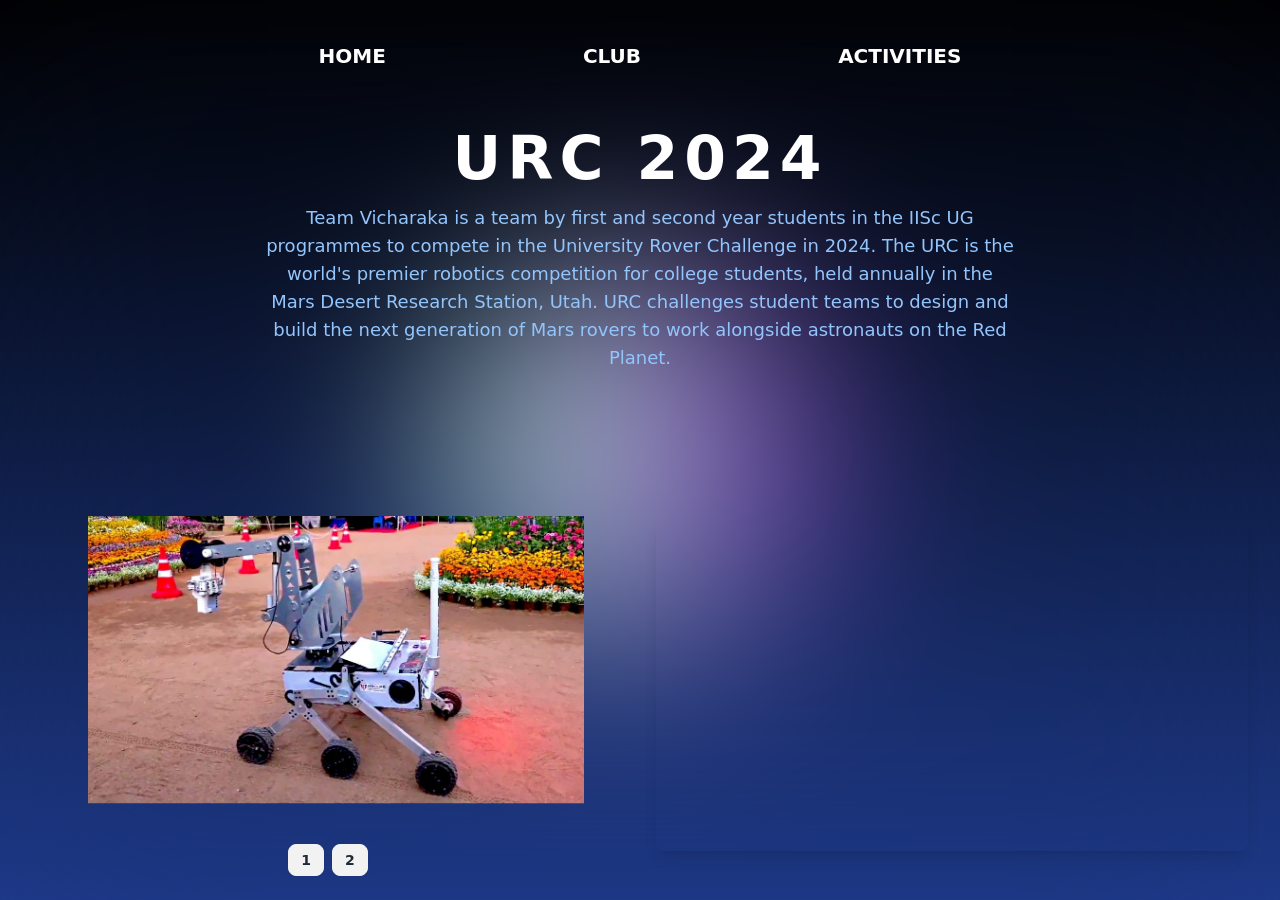
==== docs/URC_2025.html @ 0b4ee18f "added images and configured pages" ====
<!DOCTYPE html>
<html lang="en">

<head>
  <meta charset="UTF-8">
  <meta name="viewport" content="width=device-width, initial-scale=1.0">
  <link href="./output.css" rel="stylesheet">
  <title>Rover</title>
</head>

<body class="relative z-0 bg-cover bg-fixed bg-no-repeat  h-[100vh] w-[100vw] bg-gradient-to-b from-black to-blue-900 overflow-hidden">

  <div id="blob"
    class="absolute top-1/2 left-1/2 -translate-x-1/2 -translate-y-1/2 border bg-gradient-to-r from-green-200 to-purple-800 rounded-full"
    style="width: 30vw; height: 30vw; max-width: 500px; max-height: 500px;">
  </div>

  <!--Edit body text here-->
  <div id="main_body" class="absolute z-20 h-[100vh] w-full overflow-y-scroll backdrop-blur-[100px]  ">
    <div id="header"></div>
    
    <div class="w-full p-8 flex flex-col text-white text-center items-center justify-center z-0 mx-auto gap-8">
      <div class="w-full flex  justify-center">
        <div class="specialHover p-2 w-full max-w-3xl -translate-y-10 flex-col flex items-center">
          <div class="hover:bg-white hover:text-black rounded-md fontEffect text-6xl font-semibold tracking-widest text-white p-4 border-blue-300" data-value="URC 2024">
            URC 2024
          </div>
          <div class="mx-auto">
            <p class="text-lg text-blue-300" data-value="20XX_content">
              Team Vicharaka is a team by first and second year students in the IISc UG programmes to compete in the University Rover Challenge in 2024. The URC is the world's premier robotics competition for college students, held annually in the Mars Desert Research Station, Utah. URC challenges student teams to design and build the next generation of Mars rovers to work alongside astronauts on the Red Planet.
            </p>
          </div>
        </div>
      </div>
    </div>

    <div class="flex flex-col lg:flex-row justify-around items-center  m-8 gap-8">
      <!-- Image Carousel -->
      <div class="w-full">
        <div class="flex flex-col items-center">
          <div class="carousel w-full lg:w-[40vw] m-4 overflow-hidden ">
            <div class="carousel-item aspect-video w-full lg:w-[40vw] p-4" id="item1">
              <img
                src="./images/URC_2025/img_2.jpg"
                alt="URC 2024 Event Photo 2"
                class="w-full lg:w-[40vw] h-full object-contain "
              />
            </div>
            <div class="carousel-item aspect-video w-full lg:w-[40vw] p-4" id="item2">
              <img
                src="./images/URC_2025/img_1.jpg"
                alt="URC 2024 Event Photo 2"
                class="w-full lg:w-[40vw] h-full object-contain "
              />
            </div>
          </div>
          <div class="flex flex-wrap justify-center gap-2 py-2">
            <a href="#item1" class="btn btn-xs sm:btn-sm">1</a>
            <a href="#item2" class="btn btn-xs sm:btn-sm">2</a>
          </div>
        </div>
      </div>
    
      <!-- Embedded Video -->
      <div class="w-full">
        <div class="aspect-video w-full rounded-lg overflow-hidden shadow-lg">
          <iframe
            class="w-full h-full"
            src="https://www.youtube.com/embed/d-Apt0CjcCA"
            frameborder="0"
            allowfullscreen
          ></iframe>
        </div>
      </div>
      
    </div>
    
    
    
    
    
    <div class="p-8 mt-0 mx-8 flex flex-col ">
      <div class="p-8 mt-0 mx-8 flex flex-col items-center">
      <h2 class="text-4xl md:text-3xl lg:text-6xl font-mono font-semibold p-4 my-8 rounded-md tracking-widest hover:bg-white hover:text-black text-white" data-value="TEAM STRUCTURE">TEAM STRUCTURE</h2>
          <div class="p-8 my-8 mx-8 flex flex-col items-center lg:items-start text-center">
            <h3 class="text-4xl  lg:text-5xl text-white font-mono font-semibold p-4 my-4 rounded-md tracking-widest" data-value="DEPT_1">Advisors</h3>

            <section class="flex flex-col m-auto items-center">
              <div class="p-4 my-8 grid z-0 grid-cols-1 sm:grid-cols-2 md:grid-cols-3 lg:grid-cols-5 gap-8 justify-items-center ">
                <div class="card bg-base-200 text-white font-medium w-72 shadow-xl hover:scale-110 ease-in-out duration-500">
                  <figure class="h-72 w-full object-cover">
                    <img class="w-full h-full object-cover" src="./images/members/pushpak.jpg" alt="Prof.pushpak jagtap"/>
                  </figure>
                  <div class="card-body">
                    <h2 class="card-title">Prof. Pushpak Jagtap</h2>
                  </div>
                </div>
                <div class="card bg-base-200 text-white font-medium w-72 shadow-xl hover:scale-110 ease-in-out duration-500">
                  <figure class="h-72 w-72">
                    <img class="w-full h-full object-cover" src="./images/members/pandu.jpeg" alt="Prof. Chandrasekaran Pandurangan" />
                  </figure>
                  <div class="card-body">
                    <h2 class="card-title">Prof. Chandrasekaran Pandurangan</h2>
                  </div>
                </div>
                <div
                  class="card bg-base-200 text-white font-medium w-72 shadow-xl hover:scale-110 ease-in-out duration-500 rounded-">
                  <figure class="h-72 w-72  ">
                    <img class="w-full h-full object-cover" src="./images/members/koushik.jpg" alt="Prof. Koushik Viswanathan" />
                  </figure>
                  <div class="card-body">
                    <h2 class="card-title">Prof. Koushik Viswanathan</h2>
                  </div>
                </div>
                <div class="card bg-base-200 text-white font-medium w-72 shadow-xl hover:scale-110 ease-in-out duration-500">
                  <figure class="h-72 w-72">
                    <img class="w-full h-full object-cover" src="./images/members/rajesh.jpg" alt="Prof. Rajesh Sundareshan" />
                  </figure>
                  <div class="card-body">
                    <h2 class="card-title">Prof. Rajesh Sundareshan</h2>
                  </div>
                </div>
                <div class="card bg-base-200 text-white font-medium w-72 shadow-xl hover:scale-110 ease-in-out duration-500">
                  <figure class="h-72 w-72">
                    <img class="w-full h-full object-cover" src="./images/members/bharadwaj.png" alt="Prof. Bharadwaj Amrutur" />
                  </figure>
                  <div class="card-body">
                    <h2 class="card-title">Prof. Bharadwaj Amrutur</h2>
                  </div>
                </div>
              </div>
            </section>

          </div> 


          <div class="p-8 my-8 mx-8 flex flex-col items-center lg:items-start text-center">
            <h3 class="text-4xl  lg:text-5xl text-white font-mono font-semibold p-4 my-4 rounded-md tracking-widest" data-value="DEPT_1">Project Management</h3>

            <section class="flex flex-col m-auto items-center">
              <div class="p-4 my-8 grid z-0 grid-cols-1 sm:grid-cols-2 md:grid-cols-3 lg:grid-cols-5 gap-8 justify-items-center ">
                <div class="card bg-base-200 text-white font-medium w-72 shadow-xl hover:scale-110 ease-in-out duration-500">
                  <figure class="h-72 w-72">
                    <img class="w-full h-full object-cover" src="./images/members/sidak.jpg" alt="current coordinator" />
                  </figure>
                  <div class="card-body">
                    <h2 class="card-title">Sidak Singh Grewal</h2>
                    <p> Batch:2022-2026</p>
                  </div>
                </div>
                <div class="card bg-base-200 text-white font-medium w-72 shadow-xl hover:scale-110 ease-in-out duration-500">
                  <figure class="h-72 w-72">
                    <img class="w-full h-full object-cover" src="./images/members/sahil.jpg" alt="current coordinator" />
                  </figure>
                  <div class="card-body">
                    <h2 class="card-title">Sahil Chaudhary</h2>
                    <p> Batch:2022-2026</p>

                  </div>
                </div>
                <div
                  class="card bg-base-200 text-white font-medium w-72 shadow-xl hover:scale-110 ease-in-out duration-500 rounded-">
                  <figure class="h-72 w-72  ">
                    <img class="w-full h-full object-cover" src="./images/members/aditya.jpg" alt="current coordinator" />
                  </figure>
                  <div class="card-body">
                    <h2 class="card-title">Aditya Gupta</h2>
                    <p> Batch:2022-2026</p>
                  </div>
                </div>
              </div>
            </section>

          </div> 

          <div class="p-8 my-8 mx-8 flex flex-col items-center lg:items-start text-center">
            <h3 class="text-4xl  lg:text-5xl text-white font-mono font-semibold p-4 my-4 rounded-md tracking-widest" data-value="DEPT_1">Mechanical</h3>

            <section class="flex flex-col m-auto items-center">
              <div class="p-4 my-8 grid z-0 grid-cols-1 sm:grid-cols-2 md:grid-cols-3 lg:grid-cols-5 gap-8 justify-items-center ">
                <div class="card bg-base-200 text-white font-medium w-72 shadow-xl hover:scale-110 ease-in-out duration-500">
                  <figure class="h-72 w-72">
                    <img class="w-full h-full object-cover" src="./images/members/pranav.JPG" alt="current coordinator" />
                  </figure>
                  <div class="card-body">
                    <h2 class="card-title">Pranav Kalsi</h2>
                    <p> Batch:2022-2026</p>
                  </div>
                </div>
                <div class="card bg-base-200 text-white font-medium w-72 shadow-xl hover:scale-110 ease-in-out duration-500">
                  <figure class="h-72 w-72">
                    <img class="w-full h-full object-cover" src="./images/members/sathvik.jpg" alt="current coordinator" />
                  </figure>
                  <div class="card-body">
                    <h2 class="card-title">
                      Manthri Sathvik</h2>
                    <p> Batch:2022-2026</p>

                  </div>
                </div>
                <div
                  class="card bg-base-200 text-white font-medium w-72 shadow-xl hover:scale-110 ease-in-out duration-500 rounded-">
                  <figure class="h-72 w-72  ">
                    <img class="w-full h-full object-cover" src="./images/members/sanyat.jpg" alt="current coordinator" />
                  </figure>
                  <div class="card-body">
                    <h2 class="card-title">
                      Sanyat Fale</h2>
                    <p> Batch:2022-2026</p>
                  </div>
                </div>
              </div>
            </section>

          </div> 

          <div class="p-8 my-8 mx-8 flex flex-col items-center lg:items-start text-center">
            <h3 class="text-4xl  lg:text-5xl text-white font-mono font-semibold p-4 my-4 rounded-md tracking-widest" data-value="DEPT_1">Life-Detection</h3>

            <section class="flex flex-col m-auto items-center">
              <div class="p-4 my-8 grid z-0 grid-cols-1 sm:grid-cols-2 md:grid-cols-3 lg:grid-cols-5 gap-8 justify-items-center ">
                <div class="card bg-base-200 text-white font-medium w-72 shadow-xl hover:scale-110 ease-in-out duration-500">
                  <figure class="h-72 w-72">
                    <img class="w-full h-full object-cover" src="./images/members/dhruv.jpg" alt="current coordinator" />
                  </figure>
                  <div class="card-body">
                    <h2 class="card-title">Dhruv Gupta</h2>
                    <p> Batch:2021-2025</p>
                  </div>
                </div>
                <div class="card bg-base-200 text-white font-medium w-72 shadow-xl hover:scale-110 ease-in-out duration-500">
                  <figure class="h-72 w-72">
                    <img class="w-full h-full object-cover" src="./images/members/mohar.jpg" alt="current coordinator" />
                  </figure>
                  <div class="card-body">
                    <h2 class="card-title">
                      Mohar Kanti Biswas</h2>
                    <p> Batch:2022-2026</p>

                  </div>
                </div>
                <div
                  class="card bg-base-200 text-white font-medium w-72 shadow-xl hover:scale-110 ease-in-out duration-500 rounded-">
                  <figure class="h-72 w-72  ">
                    <img class="w-full h-full object-cover" src="./images/members/kalyan.jpg" alt="current coordinator" />
                  </figure>
                  <div class="card-body">
                    <h2 class="card-title">     
                    Kalyanbrata Chandra</h2>
                    <p> Batch:2022-2026</p>
                  </div>
                </div>
              </div>
            </section>

          </div>

          <div class="p-8 my-8 mx-8 flex flex-col items-center lg:items-start text-center">
            <h3 class="text-4xl  lg:text-5xl text-white font-mono font-semibold p-4 my-4 rounded-md tracking-widest" data-value="DEPT_1">Electronics</h3>
            <section class="flex flex-col m-auto items-center">
              <div class="p-4 my-8 grid z-0 grid-cols-1 sm:grid-cols-2 md:grid-cols-3 lg:grid-cols-5 gap-8 justify-items-center ">
                <div class="card bg-base-200 text-white font-medium w-72 shadow-xl hover:scale-110 ease-in-out duration-500">
                  <figure class="h-72 w-72">
                    <img class="w-full h-full object-cover" src="./images/members/nithin.jpg" alt="current coordinator" />
                  </figure>
                  <div class="card-body">
                    <h2 class="card-title">Nitin Vetcha
                    </h2>
                    <p> Batch:2022-2026</p>
                  </div>
                </div>
                <div class="card bg-base-200 text-white font-medium w-72 shadow-xl hover:scale-110 ease-in-out duration-500">
                  <figure class="h-72 w-72">
                    <img class="w-full h-full object-cover" src="./images/members/sayak.png" alt="current coordinator" />
                  </figure>
                  <div class="card-body">
                    <h2 class="card-title">  
                      Sayak Maji
                    </h2>
                    <p> Batch:2022-2026</p>

                  </div>
                </div>
                <div
                  class="card bg-base-200 text-white font-medium w-72 shadow-xl hover:scale-110 ease-in-out duration-500 rounded-">
                  <figure class="h-72 w-72  ">
                    <img class="w-full h-full object-cover" src="./images/members/kalyan.jpg" alt="current coordinator" />
                  </figure>
                  <div class="card-body">
                    <h2 class="card-title">     
                    Kalyanbrata Chandra</h2>
                    <p> Batch:2022-2026</p>
                  </div>
                </div>
              </div>
            </section>
          </div> 

          <div class="p-8 my-8 mx-8 flex flex-col items-center lg:items-start text-center">
            <h3 class="text-4xl  lg:text-5xl text-white font-mono font-semibold p-4 my-4 rounded-md tracking-widest" data-value="DEPT_1">Software Development
            </h3>
            <section class="flex flex-col m-auto items-center">
              <div class="p-4 my-8 grid z-0 grid-cols-1 sm:grid-cols-2 md:grid-cols-3 lg:grid-cols-5 gap-8 justify-items-center ">
                <div class="card bg-base-200 text-white font-medium w-72 shadow-xl hover:scale-110 ease-in-out duration-500">
                  <figure class="h-72 w-72">
                    <img class="w-full h-full object-cover" src="./images/members/sirjan.jpg" alt="current coordinator" />
                  </figure>
                  <div class="card-body">
                    <h2 class="card-title">Sirjan Hansda
                    </h2>
                    <p> Batch:2022-2026</p>
                  </div>
                </div>
                <div class="card bg-base-200 text-white font-medium w-72 shadow-xl hover:scale-110 ease-in-out duration-500">
                  <figure class="h-72 w-72">
                    <img class="w-full h-full object-cover" src="./images/members/sathvik.jpg" alt="current coordinator" />
                  </figure>
                  <div class="card-body">
                    <h2 class="card-title">  
                      Manthri Sathvik
                    </h2>
                    <p> Batch:2022-2026</p>

                  </div>
                </div>
                <div class="card bg-base-200 text-white font-medium w-72 shadow-xl hover:scale-110 ease-in-out duration-500">
                  <figure class="h-72 w-72">
                    <img class="w-full h-full object-cover" src="./images/members/pratyush.jpg" alt="current coordinator" />
                  </figure>
                  <div class="card-body">
                    <h2 class="card-title">     
                      Pratyush Kant
                    </h2>
                    <p> Batch:2022-2026</p>

                  </div>
                </div>

              </div>
            </section>
          </div> 

          <div class="p-8 my-8 mx-8 flex flex-col items-center lg:items-start text-center">
            <h3 class="text-4xl  lg:text-5xl text-white font-mono font-semibold p-4 my-4 rounded-md tracking-widest" data-value="DEPT_1">Autonomous Navigation System
            </h3>
            <section class="flex flex-col m-auto items-center">
              <div class="p-4 my-8 grid z-0 grid-cols-1 sm:grid-cols-2 md:grid-cols-3 lg:grid-cols-5 gap-8 justify-items-center ">
                <div class="card bg-base-200 text-white font-medium w-72 shadow-xl hover:scale-110 ease-in-out duration-500">
                  <figure class="h-72 w-72">
                    <img class="w-full h-full object-cover" src="./images/members/sahil.jpg" alt="current coordinator" />
                  </figure>
                  <div class="card-body">
                    <h2 class="card-title">Sahil Chaudhary
                    </h2>
                    <p> Batch:2022-2026</p>
                  </div>
                </div>
                <div class="card bg-base-200 text-white font-medium w-72 shadow-xl hover:scale-110 ease-in-out duration-500">
                  <figure class="h-72 w-72">
                    <img class="w-full h-full object-cover" src="./images/members/armaan.jpg" alt="current coordinator" />
                  </figure>
                  <div class="card-body">
                    <h2 class="card-title">  
                    Armaan Khetarpaul
                    </h2>
                    <p> Batch:2022-2026</p>

                  </div>
                </div>
                <div class="card bg-base-200 text-white font-medium w-72 shadow-xl hover:scale-110 ease-in-out duration-500">
                  <figure class="h-72 w-72">
                    <img class="w-full h-full object-cover" src="./images/members/aditya.jpg" alt="current coordinator" />
                  </figure>
                  <div class="card-body">
                    <h2 class="card-title">     
                      Aditya Gupta
                    </h2>
                    <p> Batch:2022-2026</p>

                  </div>
                </div>
                <div class="card bg-base-200 text-white font-medium w-72 shadow-xl hover:scale-110 ease-in-out duration-500">
                  <figure class="h-72 w-72">
                    <img class="w-full h-full object-cover" src="./images/members/shishir.jpg" alt="current coordinator" />
                  </figure>
                  <div class="card-body">
                    <h2 class="card-title">     
                      RK Shishir
                    </h2>
                    <p> Batch:2022-2026</p>

                  </div>
                </div>
                <div class="card bg-base-200 text-white font-medium w-72 shadow-xl hover:scale-110 ease-in-out duration-500">
                  <figure class="h-72 w-72">
                    <img class="w-full h-full object-cover" src="./images/members/suhas.JPG" alt="current coordinator" />
                  </figure>
                  <div class="card-body">
                    <h2 class="card-title">     
                    Suhas Vundavili
                    </h2>
                    <p> Batch:2022-2026</p>

                  </div>
                </div>
              </div>
            </section>
          </div> 

          <div class="p-8 my-8 mx-8 flex flex-col items-center lg:items-start text-center">
            <h3 class="text-4xl  lg:text-5xl text-white font-mono font-semibold p-4 my-4 rounded-md tracking-widest" data-value="DEPT_1">Robotic Arm
            </h3>
            <section class="flex flex-col m-auto items-center">
              <div class="p-4 my-8 grid z-0 grid-cols-1 sm:grid-cols-2 md:grid-cols-3 lg:grid-cols-5 gap-8 justify-items-center ">
                <div class="card bg-base-200 text-white font-medium w-72 shadow-xl hover:scale-110 ease-in-out duration-500">
                  <figure class="h-72 w-72">
                    <img class="w-full h-full object-cover" src="./images/members/indrayudh.jpg" alt="current coordinator" />
                  </figure>
                  <div class="card-body">
                    <h2 class="card-title">Indrayudh Das
                    </h2>
                    <p> Batch:2022-2026</p>
                  </div>
                </div>
                <div class="card bg-base-200 text-white font-medium w-72 shadow-xl hover:scale-110 ease-in-out duration-500">
                  <figure class="h-72 w-72">
                    <img class="w-full h-full object-cover" src="./images/members/pritesh_jogdhankar.jpg" alt="current coordinator" />
                  </figure>
                  <div class="card-body">
                    <h2 class="card-title">  
                      Pritesh Jogdhankar
                    </h2>
                    <p> Batch:2022-2026</p>

                  </div>
                </div>
                <div class="card bg-base-200 text-white font-medium w-72 shadow-xl hover:scale-110 ease-in-out duration-500">
                  <figure class="h-72 w-72">
                    <img class="w-full h-full object-cover" src="./images/members/kalpesh_bhatnagar.jpg" alt="current coordinator" />
                  </figure>
                  <div class="card-body">
                    <h2 class="card-title">     
                      Kalpesh Bhatnagar
                    </h2>
                    <p> Batch:2022-2026</p>

                  </div>
                </div>
                <div class="card bg-base-200 text-white font-medium w-72 shadow-xl hover:scale-110 ease-in-out duration-500">
                  <figure class="h-72 w-72">
                    <img class="w-full h-full object-cover" src="./images/members/pratham.jpg" alt="current coordinator" />
                  </figure>
                  <div class="card-body">
                    <h2 class="card-title">     
                    Pratham Gupta
                    </h2>
                    <p> Batch:2022-2026</p>

                  </div>
                </div>
              </div>
            </section>
          </div> 

          <div class="p-8 my-8 mx-8 flex flex-col items-center lg:items-start text-center">
            <h3 class="text-4xl  lg:text-5xl text-white font-mono font-semibold p-4 my-4 rounded-md tracking-widest" data-value="DEPT_1">Communication
            </h3>
            <section class="flex flex-col m-auto items-center">
              <div class="p-4 my-8 grid z-0 grid-cols-1 sm:grid-cols-2 md:grid-cols-3 lg:grid-cols-5 gap-8 justify-items-center ">
                <div class="card bg-base-200 text-white font-medium w-72 shadow-xl hover:scale-110 ease-in-out duration-500">
                  <figure class="h-72 w-72">
                    <img class="w-full h-full object-cover" src="./images/members/sidak.jpg" alt="current coordinator" />
                  </figure>
                  <div class="card-body">
                    <h2 class="card-title">
                      Sidak Singh Grewal
                    </h2>
                    <p> Batch:2022-2026</p>
                  </div>
                </div>
                <div class="card bg-base-200 text-white font-medium w-72 shadow-xl hover:scale-110 ease-in-out duration-500">
                  <figure class="h-72 w-72">
                    <img class="w-full h-full object-cover" src="./images/members/sayak.png" alt="current coordinator" />
                  </figure>
                  <div class="card-body">
                    <h2 class="card-title">  
                      Sayak Maji
                    </h2>
                    <p> Batch:2022-2026</p>

                  </div>
                </div>
                <div class="card bg-base-200 text-white font-medium w-72 shadow-xl hover:scale-110 ease-in-out duration-500">
                  <figure class="h-72 w-72">
                    <img class="w-full h-full object-cover" src="./images/members/mehul.jpg" alt="current coordinator" />
                  </figure>
                  <div class="card-body">
                    <h2 class="card-title">     
                      Mehul Darak
                    </h2>
                    <p> Batch:2022-2026</p>

                  </div>
                </div>
                <div class="card bg-base-200 text-white font-medium w-72 shadow-xl hover:scale-110 ease-in-out duration-500">
                  <figure class="h-72 w-72">
                    <img class="w-full h-full object-cover" src="./images/members/pratham.jpg" alt="current coordinator" />
                  </figure>
                  <div class="card-body">
                    <h2 class="card-title">     
                    Pratham Gupta
                    </h2>
                    <p> Batch:2022-2026</p>

                  </div>
                </div>
              </div>
            </section>
          </div> 

          <div class="p-8 my-8 mx-8 flex flex-col items-center lg:items-start text-center">
            <h3 class="text-4xl  lg:text-5xl text-white font-mono font-semibold p-4 my-4 rounded-md tracking-widest" data-value="DEPT_1">Website Management
            </h3>
            <section class="flex flex-col m-auto items-center">
              <div class="p-4 my-8 grid z-0 grid-cols-1 sm:grid-cols-2 md:grid-cols-3 lg:grid-cols-5 gap-8 justify-items-center ">
                <div class="card bg-base-200 text-white font-medium w-72 shadow-xl hover:scale-110 ease-in-out duration-500">
                  <figure class="h-72 w-72">
                    <img class="w-full h-full object-cover" src="./images/members/sahil.jpg" alt="current coordinator" />
                  </figure>
                  <div class="card-body">
                    <h2 class="card-title">
                      Sahil Chaudhary
                    </h2>
                    <p> Batch:2022-2026</p>
                  </div>
                </div>
                <div class="card bg-base-200 text-white font-medium w-72 shadow-xl hover:scale-110 ease-in-out duration-500">
                  <figure class="h-72 w-72">
                    <img class="w-full h-full object-cover" src="./images/members/pritesh_jogdhankar.jpg" alt="current coordinator" />
                  </figure>
                  <div class="card-body">
                    <h2 class="card-title">  
                      Pritesh Jogdhankar
                    </h2>
                    <p> Batch:2022-2026</p>

                  </div>
                </div>
                <div class="card bg-base-200 text-white font-medium w-72 shadow-xl hover:scale-110 ease-in-out duration-500">
                  <figure class="h-72 w-72">
                    <img class="w-full h-full object-cover" src="./images/members/sharath.JPG" alt="current coordinator" />
                  </figure>
                  <div class="card-body">
                    <h2 class="card-title">     
                      S Sarath
                    </h2>
                    <p> Batch:2022-2026</p>

                  </div>
                </div>
                <div class="card bg-base-200 text-white font-medium w-72 shadow-xl hover:scale-110 ease-in-out duration-500">
                  <figure class="h-72 w-72">
                    <img class="w-full h-full object-cover" src="./images/members/bhuvan.png" alt="current coordinator" />
                  </figure>
                  <div class="card-body">
                    <h2 class="card-title">     
                      Bhuvan Naik
                    </h2>
                    <p> Batch:2022-2026</p>

                  </div>
                </div>
              </div>
            </section>
          </div>

          <div class="p-8 my-8 mx-8 flex flex-col items-center lg:items-start text-center">
            <h3 class="text-4xl  lg:text-5xl text-white font-mono font-semibold p-4 my-4 rounded-md tracking-widest" data-value="DEPT_1">Socials and Public Relations
            </h3>
            <section class="flex flex-col m-auto items-center">
              <div class="p-4 my-8 grid z-0 grid-cols-1 sm:grid-cols-2 md:grid-cols-3 lg:grid-cols-5 gap-8 justify-items-center ">
                <div class="card bg-base-200 text-white font-medium w-72 shadow-xl hover:scale-110 ease-in-out duration-500">
                  <figure class="h-72 w-72">
                    <img class="w-full h-full object-cover" src="./images/members/mehul.jpg" alt="current coordinator" />
                  </figure>
                  <div class="card-body">
                    <h2 class="card-title">
                      Mehul Darak
                    </h2>
                    <p> Batch:2022-2026</p>
                  </div>
                </div>
                <div class="card bg-base-200 text-white font-medium w-72 shadow-xl hover:scale-110 ease-in-out duration-500">
                  <figure class="h-72 w-72">
                    <img class="w-full h-full object-cover" src="./images/members/rdx.png" alt="current coordinator" />
                  </figure>
                  <div class="card-body">
                    <h2 class="card-title">  
                      Rhitabrata Das
                    </h2>
                    <p> Batch:2022-2026</p>

                  </div>
                </div>
                <div class="card bg-base-200 text-white font-medium w-72 shadow-xl hover:scale-110 ease-in-out duration-500">
                  <figure class="h-72 w-72">
                    <img class="w-full h-full object-cover" src="./images/members/sohan.jpg" alt="current coordinator" />
                  </figure>
                  <div class="card-body">
                    <h2 class="card-title">     
                    Sohan Pattanayak
                    </h2>
                    <p> Batch:2022-2026</p>

                  </div>
                </div>
              </div>
            </section>
          </div>
      </div>
    </div>
    <div id="footer"></div>

    </div>
  <script type="module" src="./index.js"></script>
</body>

</html>
---- docs/output.css ----
/*
! tailwindcss v3.4.4 | MIT License | https://tailwindcss.com
*/

/*
1. Prevent padding and border from affecting element width. (https://github.com/mozdevs/cssremedy/issues/4)
2. Allow adding a border to an element by just adding a border-width. (https://github.com/tailwindcss/tailwindcss/pull/116)
*/

*,
::before,
::after {
  box-sizing: border-box;
  /* 1 */
  border-width: 0;
  /* 2 */
  border-style: solid;
  /* 2 */
  border-color: #e5e7eb;
  /* 2 */
}

::before,
::after {
  --tw-content: '';
}

/*
1. Use a consistent sensible line-height in all browsers.
2. Prevent adjustments of font size after orientation changes in iOS.
3. Use a more readable tab size.
4. Use the user's configured `sans` font-family by default.
5. Use the user's configured `sans` font-feature-settings by default.
6. Use the user's configured `sans` font-variation-settings by default.
7. Disable tap highlights on iOS
*/

html,
:host {
  line-height: 1.5;
  /* 1 */
  -webkit-text-size-adjust: 100%;
  /* 2 */
  -moz-tab-size: 4;
  /* 3 */
  -o-tab-size: 4;
     tab-size: 4;
  /* 3 */
  font-family: ui-sans-serif, system-ui, sans-serif, "Apple Color Emoji", "Segoe UI Emoji", "Segoe UI Symbol", "Noto Color Emoji";
  /* 4 */
  font-feature-settings: normal;
  /* 5 */
  font-variation-settings: normal;
  /* 6 */
  -webkit-tap-highlight-color: transparent;
  /* 7 */
}

/*
1. Remove the margin in all browsers.
2. Inherit line-height from `html` so users can set them as a class directly on the `html` element.
*/

body {
  margin: 0;
  /* 1 */
  line-height: inherit;
  /* 2 */
}

/*
1. Add the correct height in Firefox.
2. Correct the inheritance of border color in Firefox. (https://bugzilla.mozilla.org/show_bug.cgi?id=190655)
3. Ensure horizontal rules are visible by default.
*/

hr {
  height: 0;
  /* 1 */
  color: inherit;
  /* 2 */
  border-top-width: 1px;
  /* 3 */
}

/*
Add the correct text decoration in Chrome, Edge, and Safari.
*/

abbr:where([title]) {
  -webkit-text-decoration: underline dotted;
          text-decoration: underline dotted;
}

/*
Remove the default font size and weight for headings.
*/

h1,
h2,
h3,
h4,
h5,
h6 {
  font-size: inherit;
  font-weight: inherit;
}

/*
Reset links to optimize for opt-in styling instead of opt-out.
*/

a {
  color: inherit;
  text-decoration: inherit;
}

/*
Add the correct font weight in Edge and Safari.
*/

b,
strong {
  font-weight: bolder;
}

/*
1. Use the user's configured `mono` font-family by default.
2. Use the user's configured `mono` font-feature-settings by default.
3. Use the user's configured `mono` font-variation-settings by default.
4. Correct the odd `em` font sizing in all browsers.
*/

code,
kbd,
samp,
pre {
  font-family: ui-monospace, SFMono-Regular, Menlo, Monaco, Consolas, "Liberation Mono", "Courier New", monospace;
  /* 1 */
  font-feature-settings: normal;
  /* 2 */
  font-variation-settings: normal;
  /* 3 */
  font-size: 1em;
  /* 4 */
}

/*
Add the correct font size in all browsers.
*/

small {
  font-size: 80%;
}

/*
Prevent `sub` and `sup` elements from affecting the line height in all browsers.
*/

sub,
sup {
  font-size: 75%;
  line-height: 0;
  position: relative;
  vertical-align: baseline;
}

sub {
  bottom: -0.25em;
}

sup {
  top: -0.5em;
}

/*
1. Remove text indentation from table contents in Chrome and Safari. (https://bugs.chromium.org/p/chromium/issues/detail?id=999088, https://bugs.webkit.org/show_bug.cgi?id=201297)
2. Correct table border color inheritance in all Chrome and Safari. (https://bugs.chromium.org/p/chromium/issues/detail?id=935729, https://bugs.webkit.org/show_bug.cgi?id=195016)
3. Remove gaps between table borders by default.
*/

table {
  text-indent: 0;
  /* 1 */
  border-color: inherit;
  /* 2 */
  border-collapse: collapse;
  /* 3 */
}

/*
1. Change the font styles in all browsers.
2. Remove the margin in Firefox and Safari.
3. Remove default padding in all browsers.
*/

button,
input,
optgroup,
select,
textarea {
  font-family: inherit;
  /* 1 */
  font-feature-settings: inherit;
  /* 1 */
  font-variation-settings: inherit;
  /* 1 */
  font-size: 100%;
  /* 1 */
  font-weight: inherit;
  /* 1 */
  line-height: inherit;
  /* 1 */
  letter-spacing: inherit;
  /* 1 */
  color: inherit;
  /* 1 */
  margin: 0;
  /* 2 */
  padding: 0;
  /* 3 */
}

/*
Remove the inheritance of text transform in Edge and Firefox.
*/

button,
select {
  text-transform: none;
}

/*
1. Correct the inability to style clickable types in iOS and Safari.
2. Remove default button styles.
*/

button,
input:where([type='button']),
input:where([type='reset']),
input:where([type='submit']) {
  -webkit-appearance: button;
  /* 1 */
  background-color: transparent;
  /* 2 */
  background-image: none;
  /* 2 */
}

/*
Use the modern Firefox focus style for all focusable elements.
*/

:-moz-focusring {
  outline: auto;
}

/*
Remove the additional `:invalid` styles in Firefox. (https://github.com/mozilla/gecko-dev/blob/2f9eacd9d3d995c937b4251a5557d95d494c9be1/layout/style/res/forms.css#L728-L737)
*/

:-moz-ui-invalid {
  box-shadow: none;
}

/*
Add the correct vertical alignment in Chrome and Firefox.
*/

progress {
  vertical-align: baseline;
}

/*
Correct the cursor style of increment and decrement buttons in Safari.
*/

::-webkit-inner-spin-button,
::-webkit-outer-spin-button {
  height: auto;
}

/*
1. Correct the odd appearance in Chrome and Safari.
2. Correct the outline style in Safari.
*/

[type='search'] {
  -webkit-appearance: textfield;
  /* 1 */
  outline-offset: -2px;
  /* 2 */
}

/*
Remove the inner padding in Chrome and Safari on macOS.
*/

::-webkit-search-decoration {
  -webkit-appearance: none;
}

/*
1. Correct the inability to style clickable types in iOS and Safari.
2. Change font properties to `inherit` in Safari.
*/

::-webkit-file-upload-button {
  -webkit-appearance: button;
  /* 1 */
  font: inherit;
  /* 2 */
}

/*
Add the correct display in Chrome and Safari.
*/

summary {
  display: list-item;
}

/*
Removes the default spacing and border for appropriate elements.
*/

blockquote,
dl,
dd,
h1,
h2,
h3,
h4,
h5,
h6,
hr,
figure,
p,
pre {
  margin: 0;
}

fieldset {
  margin: 0;
  padding: 0;
}

legend {
  padding: 0;
}

ol,
ul,
menu {
  list-style: none;
  margin: 0;
  padding: 0;
}

/*
Reset default styling for dialogs.
*/

dialog {
  padding: 0;
}

/*
Prevent resizing textareas horizontally by default.
*/

textarea {
  resize: vertical;
}

/*
1. Reset the default placeholder opacity in Firefox. (https://github.com/tailwindlabs/tailwindcss/issues/3300)
2. Set the default placeholder color to the user's configured gray 400 color.
*/

input::-moz-placeholder, textarea::-moz-placeholder {
  opacity: 1;
  /* 1 */
  color: #9ca3af;
  /* 2 */
}

input::placeholder,
textarea::placeholder {
  opacity: 1;
  /* 1 */
  color: #9ca3af;
  /* 2 */
}

/*
Set the default cursor for buttons.
*/

button,
[role="button"] {
  cursor: pointer;
}

/*
Make sure disabled buttons don't get the pointer cursor.
*/

:disabled {
  cursor: default;
}

/*
1. Make replaced elements `display: block` by default. (https://github.com/mozdevs/cssremedy/issues/14)
2. Add `vertical-align: middle` to align replaced elements more sensibly by default. (https://github.com/jensimmons/cssremedy/issues/14#issuecomment-634934210)
   This can trigger a poorly considered lint error in some tools but is included by design.
*/

img,
svg,
video,
canvas,
audio,
iframe,
embed,
object {
  display: block;
  /* 1 */
  vertical-align: middle;
  /* 2 */
}

/*
Constrain images and videos to the parent width and preserve their intrinsic aspect ratio. (https://github.com/mozdevs/cssremedy/issues/14)
*/

img,
video {
  max-width: 100%;
  height: auto;
}

/* Make elements with the HTML hidden attribute stay hidden by default */

[hidden] {
  display: none;
}

:root,
[data-theme] {
  background-color: var(--fallback-b1,oklch(var(--b1)/1));
  color: var(--fallback-bc,oklch(var(--bc)/1));
}

@supports not (color: oklch(0% 0 0)) {
  :root {
    color-scheme: light;
    --fallback-p: #491eff;
    --fallback-pc: #d4dbff;
    --fallback-s: #ff41c7;
    --fallback-sc: #fff9fc;
    --fallback-a: #00cfbd;
    --fallback-ac: #00100d;
    --fallback-n: #2b3440;
    --fallback-nc: #d7dde4;
    --fallback-b1: #ffffff;
    --fallback-b2: #e5e6e6;
    --fallback-b3: #e5e6e6;
    --fallback-bc: #1f2937;
    --fallback-in: #00b3f0;
    --fallback-inc: #000000;
    --fallback-su: #00ca92;
    --fallback-suc: #000000;
    --fallback-wa: #ffc22d;
    --fallback-wac: #000000;
    --fallback-er: #ff6f70;
    --fallback-erc: #000000;
  }

  @media (prefers-color-scheme: dark) {
    :root {
      color-scheme: dark;
      --fallback-p: #7582ff;
      --fallback-pc: #050617;
      --fallback-s: #ff71cf;
      --fallback-sc: #190211;
      --fallback-a: #00c7b5;
      --fallback-ac: #000e0c;
      --fallback-n: #2a323c;
      --fallback-nc: #a6adbb;
      --fallback-b1: #1d232a;
      --fallback-b2: #191e24;
      --fallback-b3: #15191e;
      --fallback-bc: #a6adbb;
      --fallback-in: #00b3f0;
      --fallback-inc: #000000;
      --fallback-su: #00ca92;
      --fallback-suc: #000000;
      --fallback-wa: #ffc22d;
      --fallback-wac: #000000;
      --fallback-er: #ff6f70;
      --fallback-erc: #000000;
    }
  }
}

html {
  -webkit-tap-highlight-color: transparent;
}

* {
  scrollbar-color: color-mix(in oklch, currentColor 35%, transparent) transparent;
}

*:hover {
  scrollbar-color: color-mix(in oklch, currentColor 60%, transparent) transparent;
}

:root {
  color-scheme: light;
  --in: 72.06% 0.191 231.6;
  --su: 64.8% 0.150 160;
  --wa: 84.71% 0.199 83.87;
  --er: 71.76% 0.221 22.18;
  --pc: 89.824% 0.06192 275.75;
  --ac: 15.352% 0.0368 183.61;
  --inc: 0% 0 0;
  --suc: 0% 0 0;
  --wac: 0% 0 0;
  --erc: 0% 0 0;
  --rounded-box: 1rem;
  --rounded-btn: 0.5rem;
  --rounded-badge: 1.9rem;
  --animation-btn: 0.25s;
  --animation-input: .2s;
  --btn-focus-scale: 0.95;
  --border-btn: 1px;
  --tab-border: 1px;
  --tab-radius: 0.5rem;
  --p: 49.12% 0.3096 275.75;
  --s: 69.71% 0.329 342.55;
  --sc: 98.71% 0.0106 342.55;
  --a: 76.76% 0.184 183.61;
  --n: 32.1785% 0.02476 255.701624;
  --nc: 89.4994% 0.011585 252.096176;
  --b1: 100% 0 0;
  --b2: 96.1151% 0 0;
  --b3: 92.4169% 0.00108 197.137559;
  --bc: 27.8078% 0.029596 256.847952;
}

@media (prefers-color-scheme: dark) {
  :root {
    color-scheme: dark;
    --in: 72.06% 0.191 231.6;
    --su: 64.8% 0.150 160;
    --wa: 84.71% 0.199 83.87;
    --er: 71.76% 0.221 22.18;
    --pc: 13.138% 0.0392 275.75;
    --sc: 14.96% 0.052 342.55;
    --ac: 14.902% 0.0334 183.61;
    --inc: 0% 0 0;
    --suc: 0% 0 0;
    --wac: 0% 0 0;
    --erc: 0% 0 0;
    --rounded-box: 1rem;
    --rounded-btn: 0.5rem;
    --rounded-badge: 1.9rem;
    --animation-btn: 0.25s;
    --animation-input: .2s;
    --btn-focus-scale: 0.95;
    --border-btn: 1px;
    --tab-border: 1px;
    --tab-radius: 0.5rem;
    --p: 65.69% 0.196 275.75;
    --s: 74.8% 0.26 342.55;
    --a: 74.51% 0.167 183.61;
    --n: 31.3815% 0.021108 254.139175;
    --nc: 74.6477% 0.0216 264.435964;
    --b1: 25.3267% 0.015896 252.417568;
    --b2: 23.2607% 0.013807 253.100675;
    --b3: 21.1484% 0.01165 254.087939;
    --bc: 74.6477% 0.0216 264.435964;
  }
}

[data-theme=light] {
  color-scheme: light;
  --in: 72.06% 0.191 231.6;
  --su: 64.8% 0.150 160;
  --wa: 84.71% 0.199 83.87;
  --er: 71.76% 0.221 22.18;
  --pc: 89.824% 0.06192 275.75;
  --ac: 15.352% 0.0368 183.61;
  --inc: 0% 0 0;
  --suc: 0% 0 0;
  --wac: 0% 0 0;
  --erc: 0% 0 0;
  --rounded-box: 1rem;
  --rounded-btn: 0.5rem;
  --rounded-badge: 1.9rem;
  --animation-btn: 0.25s;
  --animation-input: .2s;
  --btn-focus-scale: 0.95;
  --border-btn: 1px;
  --tab-border: 1px;
  --tab-radius: 0.5rem;
  --p: 49.12% 0.3096 275.75;
  --s: 69.71% 0.329 342.55;
  --sc: 98.71% 0.0106 342.55;
  --a: 76.76% 0.184 183.61;
  --n: 32.1785% 0.02476 255.701624;
  --nc: 89.4994% 0.011585 252.096176;
  --b1: 100% 0 0;
  --b2: 96.1151% 0 0;
  --b3: 92.4169% 0.00108 197.137559;
  --bc: 27.8078% 0.029596 256.847952;
}

:root:has(input.theme-controller[value=light]:checked) {
  color-scheme: light;
  --in: 72.06% 0.191 231.6;
  --su: 64.8% 0.150 160;
  --wa: 84.71% 0.199 83.87;
  --er: 71.76% 0.221 22.18;
  --pc: 89.824% 0.06192 275.75;
  --ac: 15.352% 0.0368 183.61;
  --inc: 0% 0 0;
  --suc: 0% 0 0;
  --wac: 0% 0 0;
  --erc: 0% 0 0;
  --rounded-box: 1rem;
  --rounded-btn: 0.5rem;
  --rounded-badge: 1.9rem;
  --animation-btn: 0.25s;
  --animation-input: .2s;
  --btn-focus-scale: 0.95;
  --border-btn: 1px;
  --tab-border: 1px;
  --tab-radius: 0.5rem;
  --p: 49.12% 0.3096 275.75;
  --s: 69.71% 0.329 342.55;
  --sc: 98.71% 0.0106 342.55;
  --a: 76.76% 0.184 183.61;
  --n: 32.1785% 0.02476 255.701624;
  --nc: 89.4994% 0.011585 252.096176;
  --b1: 100% 0 0;
  --b2: 96.1151% 0 0;
  --b3: 92.4169% 0.00108 197.137559;
  --bc: 27.8078% 0.029596 256.847952;
}

[data-theme=dark] {
  color-scheme: dark;
  --in: 72.06% 0.191 231.6;
  --su: 64.8% 0.150 160;
  --wa: 84.71% 0.199 83.87;
  --er: 71.76% 0.221 22.18;
  --pc: 13.138% 0.0392 275.75;
  --sc: 14.96% 0.052 342.55;
  --ac: 14.902% 0.0334 183.61;
  --inc: 0% 0 0;
  --suc: 0% 0 0;
  --wac: 0% 0 0;
  --erc: 0% 0 0;
  --rounded-box: 1rem;
  --rounded-btn: 0.5rem;
  --rounded-badge: 1.9rem;
  --animation-btn: 0.25s;
  --animation-input: .2s;
  --btn-focus-scale: 0.95;
  --border-btn: 1px;
  --tab-border: 1px;
  --tab-radius: 0.5rem;
  --p: 65.69% 0.196 275.75;
  --s: 74.8% 0.26 342.55;
  --a: 74.51% 0.167 183.61;
  --n: 31.3815% 0.021108 254.139175;
  --nc: 74.6477% 0.0216 264.435964;
  --b1: 25.3267% 0.015896 252.417568;
  --b2: 23.2607% 0.013807 253.100675;
  --b3: 21.1484% 0.01165 254.087939;
  --bc: 74.6477% 0.0216 264.435964;
}

:root:has(input.theme-controller[value=dark]:checked) {
  color-scheme: dark;
  --in: 72.06% 0.191 231.6;
  --su: 64.8% 0.150 160;
  --wa: 84.71% 0.199 83.87;
  --er: 71.76% 0.221 22.18;
  --pc: 13.138% 0.0392 275.75;
  --sc: 14.96% 0.052 342.55;
  --ac: 14.902% 0.0334 183.61;
  --inc: 0% 0 0;
  --suc: 0% 0 0;
  --wac: 0% 0 0;
  --erc: 0% 0 0;
  --rounded-box: 1rem;
  --rounded-btn: 0.5rem;
  --rounded-badge: 1.9rem;
  --animation-btn: 0.25s;
  --animation-input: .2s;
  --btn-focus-scale: 0.95;
  --border-btn: 1px;
  --tab-border: 1px;
  --tab-radius: 0.5rem;
  --p: 65.69% 0.196 275.75;
  --s: 74.8% 0.26 342.55;
  --a: 74.51% 0.167 183.61;
  --n: 31.3815% 0.021108 254.139175;
  --nc: 74.6477% 0.0216 264.435964;
  --b1: 25.3267% 0.015896 252.417568;
  --b2: 23.2607% 0.013807 253.100675;
  --b3: 21.1484% 0.01165 254.087939;
  --bc: 74.6477% 0.0216 264.435964;
}

*, ::before, ::after {
  --tw-border-spacing-x: 0;
  --tw-border-spacing-y: 0;
  --tw-translate-x: 0;
  --tw-translate-y: 0;
  --tw-rotate: 0;
  --tw-skew-x: 0;
  --tw-skew-y: 0;
  --tw-scale-x: 1;
  --tw-scale-y: 1;
  --tw-pan-x:  ;
  --tw-pan-y:  ;
  --tw-pinch-zoom:  ;
  --tw-scroll-snap-strictness: proximity;
  --tw-gradient-from-position:  ;
  --tw-gradient-via-position:  ;
  --tw-gradient-to-position:  ;
  --tw-ordinal:  ;
  --tw-slashed-zero:  ;
  --tw-numeric-figure:  ;
  --tw-numeric-spacing:  ;
  --tw-numeric-fraction:  ;
  --tw-ring-inset:  ;
  --tw-ring-offset-width: 0px;
  --tw-ring-offset-color: #fff;
  --tw-ring-color: rgb(59 130 246 / 0.5);
  --tw-ring-offset-shadow: 0 0 #0000;
  --tw-ring-shadow: 0 0 #0000;
  --tw-shadow: 0 0 #0000;
  --tw-shadow-colored: 0 0 #0000;
  --tw-blur:  ;
  --tw-brightness:  ;
  --tw-contrast:  ;
  --tw-grayscale:  ;
  --tw-hue-rotate:  ;
  --tw-invert:  ;
  --tw-saturate:  ;
  --tw-sepia:  ;
  --tw-drop-shadow:  ;
  --tw-backdrop-blur:  ;
  --tw-backdrop-brightness:  ;
  --tw-backdrop-contrast:  ;
  --tw-backdrop-grayscale:  ;
  --tw-backdrop-hue-rotate:  ;
  --tw-backdrop-invert:  ;
  --tw-backdrop-opacity:  ;
  --tw-backdrop-saturate:  ;
  --tw-backdrop-sepia:  ;
  --tw-contain-size:  ;
  --tw-contain-layout:  ;
  --tw-contain-paint:  ;
  --tw-contain-style:  ;
}

::backdrop {
  --tw-border-spacing-x: 0;
  --tw-border-spacing-y: 0;
  --tw-translate-x: 0;
  --tw-translate-y: 0;
  --tw-rotate: 0;
  --tw-skew-x: 0;
  --tw-skew-y: 0;
  --tw-scale-x: 1;
  --tw-scale-y: 1;
  --tw-pan-x:  ;
  --tw-pan-y:  ;
  --tw-pinch-zoom:  ;
  --tw-scroll-snap-strictness: proximity;
  --tw-gradient-from-position:  ;
  --tw-gradient-via-position:  ;
  --tw-gradient-to-position:  ;
  --tw-ordinal:  ;
  --tw-slashed-zero:  ;
  --tw-numeric-figure:  ;
  --tw-numeric-spacing:  ;
  --tw-numeric-fraction:  ;
  --tw-ring-inset:  ;
  --tw-ring-offset-width: 0px;
  --tw-ring-offset-color: #fff;
  --tw-ring-color: rgb(59 130 246 / 0.5);
  --tw-ring-offset-shadow: 0 0 #0000;
  --tw-ring-shadow: 0 0 #0000;
  --tw-shadow: 0 0 #0000;
  --tw-shadow-colored: 0 0 #0000;
  --tw-blur:  ;
  --tw-brightness:  ;
  --tw-contrast:  ;
  --tw-grayscale:  ;
  --tw-hue-rotate:  ;
  --tw-invert:  ;
  --tw-saturate:  ;
  --tw-sepia:  ;
  --tw-drop-shadow:  ;
  --tw-backdrop-blur:  ;
  --tw-backdrop-brightness:  ;
  --tw-backdrop-contrast:  ;
  --tw-backdrop-grayscale:  ;
  --tw-backdrop-hue-rotate:  ;
  --tw-backdrop-invert:  ;
  --tw-backdrop-opacity:  ;
  --tw-backdrop-saturate:  ;
  --tw-backdrop-sepia:  ;
  --tw-contain-size:  ;
  --tw-contain-layout:  ;
  --tw-contain-paint:  ;
  --tw-contain-style:  ;
}

.container {
  width: 100%;
}

@media (min-width: 640px) {
  .container {
    max-width: 640px;
  }
}

@media (min-width: 768px) {
  .container {
    max-width: 768px;
  }
}

@media (min-width: 1024px) {
  .container {
    max-width: 1024px;
  }
}

@media (min-width: 1280px) {
  .container {
    max-width: 1280px;
  }
}

@media (min-width: 1536px) {
  .container {
    max-width: 1536px;
  }
}

.alert {
  display: grid;
  width: 100%;
  grid-auto-flow: row;
  align-content: flex-start;
  align-items: center;
  justify-items: center;
  gap: 1rem;
  text-align: center;
  border-radius: var(--rounded-box, 1rem);
  border-width: 1px;
  --tw-border-opacity: 1;
  border-color: var(--fallback-b2,oklch(var(--b2)/var(--tw-border-opacity)));
  padding: 1rem;
  --tw-text-opacity: 1;
  color: var(--fallback-bc,oklch(var(--bc)/var(--tw-text-opacity)));
  --alert-bg: var(--fallback-b2,oklch(var(--b2)/1));
  --alert-bg-mix: var(--fallback-b1,oklch(var(--b1)/1));
  background-color: var(--alert-bg);
}

@media (min-width: 640px) {
  .alert {
    grid-auto-flow: column;
    grid-template-columns: auto minmax(auto,1fr);
    justify-items: start;
    text-align: start;
  }
}

.artboard {
  width: 100%;
}

.avatar {
  position: relative;
  display: inline-flex;
}

.avatar > div {
  display: block;
  aspect-ratio: 1 / 1;
  overflow: hidden;
}

.avatar img {
  height: 100%;
  width: 100%;
  -o-object-fit: cover;
     object-fit: cover;
}

.avatar.placeholder > div {
  display: flex;
  align-items: center;
  justify-content: center;
}

.avatar.\!placeholder > div {
  display: flex !important;
  align-items: center !important;
  justify-content: center !important;
}

.badge {
  display: inline-flex;
  align-items: center;
  justify-content: center;
  transition-property: color, background-color, border-color, text-decoration-color, fill, stroke, opacity, box-shadow, transform, filter, -webkit-backdrop-filter;
  transition-property: color, background-color, border-color, text-decoration-color, fill, stroke, opacity, box-shadow, transform, filter, backdrop-filter;
  transition-property: color, background-color, border-color, text-decoration-color, fill, stroke, opacity, box-shadow, transform, filter, backdrop-filter, -webkit-backdrop-filter;
  transition-timing-function: cubic-bezier(0.4, 0, 0.2, 1);
  transition-timing-function: cubic-bezier(0, 0, 0.2, 1);
  transition-duration: 200ms;
  height: 1.25rem;
  font-size: 0.875rem;
  line-height: 1.25rem;
  width: -moz-fit-content;
  width: fit-content;
  padding-left: 0.563rem;
  padding-right: 0.563rem;
  border-radius: var(--rounded-badge, 1.9rem);
  border-width: 1px;
  --tw-border-opacity: 1;
  border-color: var(--fallback-b2,oklch(var(--b2)/var(--tw-border-opacity)));
  --tw-bg-opacity: 1;
  background-color: var(--fallback-b1,oklch(var(--b1)/var(--tw-bg-opacity)));
  --tw-text-opacity: 1;
  color: var(--fallback-bc,oklch(var(--bc)/var(--tw-text-opacity)));
}

.btm-nav {
  position: fixed;
  bottom: 0px;
  left: 0px;
  right: 0px;
  display: flex;
  width: 100%;
  flex-direction: row;
  align-items: center;
  justify-content: space-around;
  padding-bottom: env(safe-area-inset-bottom);
  height: 4rem;
  --tw-bg-opacity: 1;
  background-color: var(--fallback-b1,oklch(var(--b1)/var(--tw-bg-opacity)));
  color: currentColor;
}

.btm-nav > * {
  position: relative;
  display: flex;
  height: 100%;
  flex-basis: 100%;
  cursor: pointer;
  flex-direction: column;
  align-items: center;
  justify-content: center;
  gap: 0.25rem;
  border-color: currentColor;
}

.breadcrumbs {
  max-width: 100%;
  overflow-x: auto;
  padding-top: 0.5rem;
  padding-bottom: 0.5rem;
}

.breadcrumbs > ul,
  .breadcrumbs > ol {
  display: flex;
  align-items: center;
  white-space: nowrap;
  min-height: -moz-min-content;
  min-height: min-content;
}

.breadcrumbs > ul > li, .breadcrumbs > ol > li {
  display: flex;
  align-items: center;
}

.breadcrumbs > ul > li > a, .breadcrumbs > ol > li > a {
  display: flex;
  cursor: pointer;
  align-items: center;
}

@media (hover:hover) {
  .breadcrumbs > ul > li > a:hover, .breadcrumbs > ol > li > a:hover {
    text-decoration-line: underline;
  }

  .link-hover:hover {
    text-decoration-line: underline;
  }

  .checkbox-primary:hover {
    --tw-border-opacity: 1;
    border-color: var(--fallback-p,oklch(var(--p)/var(--tw-border-opacity)));
  }

  .checkbox-secondary:hover {
    --tw-border-opacity: 1;
    border-color: var(--fallback-s,oklch(var(--s)/var(--tw-border-opacity)));
  }

  .checkbox-accent:hover {
    --tw-border-opacity: 1;
    border-color: var(--fallback-a,oklch(var(--a)/var(--tw-border-opacity)));
  }

  .checkbox-success:hover {
    --tw-border-opacity: 1;
    border-color: var(--fallback-su,oklch(var(--su)/var(--tw-border-opacity)));
  }

  .checkbox-warning:hover {
    --tw-border-opacity: 1;
    border-color: var(--fallback-wa,oklch(var(--wa)/var(--tw-border-opacity)));
  }

  .checkbox-info:hover {
    --tw-border-opacity: 1;
    border-color: var(--fallback-in,oklch(var(--in)/var(--tw-border-opacity)));
  }

  .checkbox-error:hover {
    --tw-border-opacity: 1;
    border-color: var(--fallback-er,oklch(var(--er)/var(--tw-border-opacity)));
  }

  .label a:hover {
    --tw-text-opacity: 1;
    color: var(--fallback-bc,oklch(var(--bc)/var(--tw-text-opacity)));
  }

  .menu li > *:not(ul, .menu-title, details, .btn):active,
.menu li > *:not(ul, .menu-title, details, .btn).active,
.menu li > details > summary:active {
    --tw-bg-opacity: 1;
    background-color: var(--fallback-n,oklch(var(--n)/var(--tw-bg-opacity)));
    --tw-text-opacity: 1;
    color: var(--fallback-nc,oklch(var(--nc)/var(--tw-text-opacity)));
  }

  .radio-primary:hover {
    --tw-border-opacity: 1;
    border-color: var(--fallback-p,oklch(var(--p)/var(--tw-border-opacity)));
  }

  .radio-secondary:hover {
    --tw-border-opacity: 1;
    border-color: var(--fallback-s,oklch(var(--s)/var(--tw-border-opacity)));
  }

  .radio-accent:hover {
    --tw-border-opacity: 1;
    border-color: var(--fallback-a,oklch(var(--a)/var(--tw-border-opacity)));
  }

  .radio-success:hover {
    --tw-border-opacity: 1;
    border-color: var(--fallback-su,oklch(var(--su)/var(--tw-border-opacity)));
  }

  .radio-warning:hover {
    --tw-border-opacity: 1;
    border-color: var(--fallback-wa,oklch(var(--wa)/var(--tw-border-opacity)));
  }

  .radio-info:hover {
    --tw-border-opacity: 1;
    border-color: var(--fallback-in,oklch(var(--in)/var(--tw-border-opacity)));
  }

  .radio-error:hover {
    --tw-border-opacity: 1;
    border-color: var(--fallback-er,oklch(var(--er)/var(--tw-border-opacity)));
  }

  .tab:hover {
    --tw-text-opacity: 1;
  }

  .tabs-boxed :is(.tab-active, [aria-selected="true"]):not(.tab-disabled):not([disabled]):hover, .tabs-boxed :is(input:checked):hover {
    --tw-text-opacity: 1;
    color: var(--fallback-pc,oklch(var(--pc)/var(--tw-text-opacity)));
  }

  .table tr.hover:hover,
  .table tr.hover:nth-child(even):hover {
    --tw-bg-opacity: 1;
    background-color: var(--fallback-b2,oklch(var(--b2)/var(--tw-bg-opacity)));
  }

  .table-zebra tr.hover:hover,
  .table-zebra tr.hover:nth-child(even):hover {
    --tw-bg-opacity: 1;
    background-color: var(--fallback-b3,oklch(var(--b3)/var(--tw-bg-opacity)));
  }
}

.btn {
  display: inline-flex;
  height: 3rem;
  min-height: 3rem;
  flex-shrink: 0;
  cursor: pointer;
  -webkit-user-select: none;
     -moz-user-select: none;
          user-select: none;
  flex-wrap: wrap;
  align-items: center;
  justify-content: center;
  border-radius: var(--rounded-btn, 0.5rem);
  border-color: transparent;
  border-color: oklch(var(--btn-color, var(--b2)) / var(--tw-border-opacity));
  padding-left: 1rem;
  padding-right: 1rem;
  text-align: center;
  font-size: 0.875rem;
  line-height: 1em;
  gap: 0.5rem;
  font-weight: 600;
  text-decoration-line: none;
  transition-duration: 200ms;
  transition-timing-function: cubic-bezier(0, 0, 0.2, 1);
  border-width: var(--border-btn, 1px);
  transition-property: color, background-color, border-color, opacity, box-shadow, transform;
  --tw-text-opacity: 1;
  color: var(--fallback-bc,oklch(var(--bc)/var(--tw-text-opacity)));
  --tw-shadow: 0 1px 2px 0 rgb(0 0 0 / 0.05);
  --tw-shadow-colored: 0 1px 2px 0 var(--tw-shadow-color);
  box-shadow: var(--tw-ring-offset-shadow, 0 0 #0000), var(--tw-ring-shadow, 0 0 #0000), var(--tw-shadow);
  outline-color: var(--fallback-bc,oklch(var(--bc)/1));
  background-color: oklch(var(--btn-color, var(--b2)) / var(--tw-bg-opacity));
  --tw-bg-opacity: 1;
  --tw-border-opacity: 1;
}

.btn-disabled,
  .btn[disabled],
  .btn:disabled {
  pointer-events: none;
}

.btn-square {
  height: 3rem;
  width: 3rem;
  padding: 0px;
}

.btn-circle {
  height: 3rem;
  width: 3rem;
  border-radius: 9999px;
  padding: 0px;
}

:where(.btn:is(input[type="checkbox"])),
:where(.btn:is(input[type="radio"])) {
  width: auto;
  -webkit-appearance: none;
     -moz-appearance: none;
          appearance: none;
}

.btn:is(input[type="checkbox"]):after,
.btn:is(input[type="radio"]):after {
  --tw-content: attr(aria-label);
  content: var(--tw-content);
}

.card {
  position: relative;
  display: flex;
  flex-direction: column;
  border-radius: var(--rounded-box, 1rem);
}

.card:focus {
  outline: 2px solid transparent;
  outline-offset: 2px;
}

.card-body {
  display: flex;
  flex: 1 1 auto;
  flex-direction: column;
  padding: var(--padding-card, 2rem);
  gap: 0.5rem;
}

.card-body :where(p) {
  flex-grow: 1;
}

.card-actions {
  display: flex;
  flex-wrap: wrap;
  align-items: flex-start;
  gap: 0.5rem;
}

.card figure {
  display: flex;
  align-items: center;
  justify-content: center;
}

.card.image-full {
  display: grid;
}

.card.image-full:before {
  position: relative;
  content: "";
  z-index: 10;
  border-radius: var(--rounded-box, 1rem);
  --tw-bg-opacity: 1;
  background-color: var(--fallback-n,oklch(var(--n)/var(--tw-bg-opacity)));
  opacity: 0.75;
}

.card.image-full:before,
    .card.image-full > * {
  grid-column-start: 1;
  grid-row-start: 1;
}

.card.image-full > figure img {
  height: 100%;
  -o-object-fit: cover;
     object-fit: cover;
}

.card.image-full > .card-body {
  position: relative;
  z-index: 20;
  --tw-text-opacity: 1;
  color: var(--fallback-nc,oklch(var(--nc)/var(--tw-text-opacity)));
}

.carousel {
  display: inline-flex;
  overflow-x: scroll;
  scroll-snap-type: x mandatory;
  scroll-behavior: smooth;
  -ms-overflow-style: none;
  scrollbar-width: none;
}

.carousel-vertical {
  flex-direction: column;
  overflow-y: scroll;
  scroll-snap-type: y mandatory;
}

.carousel-item {
  box-sizing: content-box;
  display: flex;
  flex: none;
  scroll-snap-align: start;
}

.carousel-start .carousel-item {
  scroll-snap-align: start;
}

.carousel-center .carousel-item {
  scroll-snap-align: center;
}

.carousel-end .carousel-item {
  scroll-snap-align: end;
}

.chat {
  display: grid;
  grid-template-columns: repeat(2, minmax(0, 1fr));
  -moz-column-gap: 0.75rem;
       column-gap: 0.75rem;
  padding-top: 0.25rem;
  padding-bottom: 0.25rem;
}

.chat-image {
  grid-row: span 2 / span 2;
  align-self: flex-end;
}

.chat-header {
  grid-row-start: 1;
  font-size: 0.875rem;
  line-height: 1.25rem;
}

.chat-footer {
  grid-row-start: 3;
  font-size: 0.875rem;
  line-height: 1.25rem;
}

.chat-bubble {
  position: relative;
  display: block;
  width: -moz-fit-content;
  width: fit-content;
  padding-left: 1rem;
  padding-right: 1rem;
  padding-top: 0.5rem;
  padding-bottom: 0.5rem;
  max-width: 90%;
  border-radius: var(--rounded-box, 1rem);
  min-height: 2.75rem;
  min-width: 2.75rem;
  --tw-bg-opacity: 1;
  background-color: var(--fallback-n,oklch(var(--n)/var(--tw-bg-opacity)));
  --tw-text-opacity: 1;
  color: var(--fallback-nc,oklch(var(--nc)/var(--tw-text-opacity)));
}

.chat-bubble:before {
  position: absolute;
  bottom: 0px;
  height: 0.75rem;
  width: 0.75rem;
  background-color: inherit;
  content: "";
  -webkit-mask-size: contain;
          mask-size: contain;
  -webkit-mask-repeat: no-repeat;
          mask-repeat: no-repeat;
  -webkit-mask-position: center;
          mask-position: center;
}

.chat-start {
  place-items: start;
  grid-template-columns: auto 1fr;
}

.chat-start .chat-header {
  grid-column-start: 2;
}

.chat-start .chat-footer {
  grid-column-start: 2;
}

.chat-start .chat-image {
  grid-column-start: 1;
}

.chat-start .chat-bubble {
  grid-column-start: 2;
  border-end-start-radius: 0px;
}

.chat-start .chat-bubble:before {
  -webkit-mask-image: url("data:image/svg+xml,%3csvg width='3' height='3' xmlns='http://www.w3.org/2000/svg'%3e%3cpath fill='black' d='m 0 3 L 3 3 L 3 0 C 3 1 1 3 0 3'/%3e%3c/svg%3e");
          mask-image: url("data:image/svg+xml,%3csvg width='3' height='3' xmlns='http://www.w3.org/2000/svg'%3e%3cpath fill='black' d='m 0 3 L 3 3 L 3 0 C 3 1 1 3 0 3'/%3e%3c/svg%3e");
  inset-inline-start: -0.749rem;
}

[dir="rtl"] .chat-start .chat-bubble:before {
  -webkit-mask-image: url("data:image/svg+xml,%3csvg width='3' height='3' xmlns='http://www.w3.org/2000/svg'%3e%3cpath fill='black' d='m 0 3 L 1 3 L 3 3 C 2 3 0 1 0 0'/%3e%3c/svg%3e");
          mask-image: url("data:image/svg+xml,%3csvg width='3' height='3' xmlns='http://www.w3.org/2000/svg'%3e%3cpath fill='black' d='m 0 3 L 1 3 L 3 3 C 2 3 0 1 0 0'/%3e%3c/svg%3e");
}

.chat-end {
  place-items: end;
  grid-template-columns: 1fr auto;
}

.chat-end .chat-header {
  grid-column-start: 1;
}

.chat-end .chat-footer {
  grid-column-start: 1;
}

.chat-end .chat-image {
  grid-column-start: 2;
}

.chat-end .chat-bubble {
  grid-column-start: 1;
  border-end-end-radius: 0px;
}

.chat-end .chat-bubble:before {
  -webkit-mask-image: url("data:image/svg+xml,%3csvg width='3' height='3' xmlns='http://www.w3.org/2000/svg'%3e%3cpath fill='black' d='m 0 3 L 1 3 L 3 3 C 2 3 0 1 0 0'/%3e%3c/svg%3e");
          mask-image: url("data:image/svg+xml,%3csvg width='3' height='3' xmlns='http://www.w3.org/2000/svg'%3e%3cpath fill='black' d='m 0 3 L 1 3 L 3 3 C 2 3 0 1 0 0'/%3e%3c/svg%3e");
  inset-inline-start: 99.9%;
}

[dir="rtl"] .chat-end .chat-bubble:before {
  -webkit-mask-image: url("data:image/svg+xml,%3csvg width='3' height='3' xmlns='http://www.w3.org/2000/svg'%3e%3cpath fill='black' d='m 0 3 L 3 3 L 3 0 C 3 1 1 3 0 3'/%3e%3c/svg%3e");
          mask-image: url("data:image/svg+xml,%3csvg width='3' height='3' xmlns='http://www.w3.org/2000/svg'%3e%3cpath fill='black' d='m 0 3 L 3 3 L 3 0 C 3 1 1 3 0 3'/%3e%3c/svg%3e");
}

.checkbox {
  flex-shrink: 0;
  --chkbg: var(--fallback-bc,oklch(var(--bc)/1));
  --chkfg: var(--fallback-b1,oklch(var(--b1)/1));
  height: 1.5rem;
  width: 1.5rem;
  cursor: pointer;
  -webkit-appearance: none;
     -moz-appearance: none;
          appearance: none;
  border-radius: var(--rounded-btn, 0.5rem);
  border-width: 1px;
  border-color: var(--fallback-bc,oklch(var(--bc)/var(--tw-border-opacity)));
  --tw-border-opacity: 0.2;
}

.collapse:not(td):not(tr):not(colgroup) {
  visibility: visible;
}

.collapse {
  position: relative;
  display: grid;
  overflow: hidden;
  grid-template-rows: max-content 0fr;
  transition: grid-template-rows 0.2s;
  width: 100%;
  border-radius: var(--rounded-box, 1rem);
}

.collapse-title,
.collapse > input[type="checkbox"],
.collapse > input[type="radio"],
.collapse-content {
  grid-column-start: 1;
  grid-row-start: 1;
}

.collapse > input[type="checkbox"],
.collapse > input[type="radio"] {
  -webkit-appearance: none;
     -moz-appearance: none;
          appearance: none;
  opacity: 0;
}

:where(.collapse > input[type="checkbox"]),
:where(.collapse > input[type="radio"]) {
  height: 100%;
  width: 100%;
  z-index: 1;
}

.collapse-content {
  visibility: hidden;
  grid-column-start: 1;
  grid-row-start: 2;
  min-height: 0px;
  transition: visibility 0.2s;
  transition: padding 0.2s ease-out,
    background-color 0.2s ease-out;
  padding-left: 1rem;
  padding-right: 1rem;
  cursor: unset;
}

.collapse[open],
.collapse-open,
.collapse:focus:not(.collapse-close) {
  grid-template-rows: max-content 1fr;
}

.collapse:not(.collapse-close):has(> input[type="checkbox"]:checked),
.collapse:not(.collapse-close):has(> input[type="radio"]:checked) {
  grid-template-rows: max-content 1fr;
}

.collapse[open] > .collapse-content,
.collapse-open > .collapse-content,
.collapse:focus:not(.collapse-close) > .collapse-content,
.collapse:not(.collapse-close) > input[type="checkbox"]:checked ~ .collapse-content,
.collapse:not(.collapse-close) > input[type="radio"]:checked ~ .collapse-content {
  visibility: visible;
  min-height: -moz-fit-content;
  min-height: fit-content;
}

:root .countdown {
  line-height: 1em;
}

.countdown {
  display: inline-flex;
}

.countdown > * {
  height: 1em;
  display: inline-block;
  overflow-y: hidden;
}

.countdown > *:before {
  position: relative;
  content: "00\A 01\A 02\A 03\A 04\A 05\A 06\A 07\A 08\A 09\A 10\A 11\A 12\A 13\A 14\A 15\A 16\A 17\A 18\A 19\A 20\A 21\A 22\A 23\A 24\A 25\A 26\A 27\A 28\A 29\A 30\A 31\A 32\A 33\A 34\A 35\A 36\A 37\A 38\A 39\A 40\A 41\A 42\A 43\A 44\A 45\A 46\A 47\A 48\A 49\A 50\A 51\A 52\A 53\A 54\A 55\A 56\A 57\A 58\A 59\A 60\A 61\A 62\A 63\A 64\A 65\A 66\A 67\A 68\A 69\A 70\A 71\A 72\A 73\A 74\A 75\A 76\A 77\A 78\A 79\A 80\A 81\A 82\A 83\A 84\A 85\A 86\A 87\A 88\A 89\A 90\A 91\A 92\A 93\A 94\A 95\A 96\A 97\A 98\A 99\A";
  white-space: pre;
  top: calc(var(--value) * -1em);
  text-align: center;
  transition: all 1s cubic-bezier(1, 0, 0, 1);
}

.\!diff {
  position: relative !important;
  display: grid !important;
  width: 100% !important;
  overflow: hidden !important;
  container-type: inline-size !important;
  grid-template-columns: auto 1fr !important;
}

.diff {
  position: relative;
  display: grid;
  width: 100%;
  overflow: hidden;
  container-type: inline-size;
  grid-template-columns: auto 1fr;
}

.diff-resizer {
  position: relative;
  top: 50%;
  z-index: 1;
  height: 3rem;
  width: 25rem;
  min-width: 1rem;
  max-width: calc(100cqi - 1rem);
  resize: horizontal;
  overflow: hidden;
  opacity: 0;
  transform-origin: 100% 100%;
  scale: 4;
  translate: 1.5rem -1.5rem;
  clip-path: inset(calc(100% - 0.75rem) 0 0 calc(100% - 0.75rem));
}

.diff-resizer,
.diff-item-1,
.diff-item-2 {
  position: relative;
  grid-column-start: 1;
  grid-row-start: 1;
}

.diff-item-1:after {
  pointer-events: none;
  position: absolute;
  bottom: 0px;
  right: 1px;
  top: 50%;
  z-index: 1;
  height: 2rem;
  width: 2rem;
  --tw-content: '';
  content: var(--tw-content);
  translate: 50% -50%;
  border-radius: 9999px;
  border-width: 2px;
  --tw-border-opacity: 1;
  border-color: var(--fallback-b1,oklch(var(--b1)/var(--tw-border-opacity)));
  background-color: var(--fallback-b1,oklch(var(--b1)/0.5));
  --tw-shadow: 0 1px 2px 0 rgb(0 0 0 / 0.05);
  --tw-shadow-colored: 0 1px 2px 0 var(--tw-shadow-color);
  box-shadow: var(--tw-ring-offset-shadow, 0 0 #0000), var(--tw-ring-shadow, 0 0 #0000), var(--tw-shadow);
  outline-style: solid;
  outline-offset: -3px;
  outline-color: var(--fallback-bc,oklch(var(--bc)/0.05));
  --tw-backdrop-blur: blur(8px);
  -webkit-backdrop-filter: var(--tw-backdrop-blur) var(--tw-backdrop-brightness) var(--tw-backdrop-contrast) var(--tw-backdrop-grayscale) var(--tw-backdrop-hue-rotate) var(--tw-backdrop-invert) var(--tw-backdrop-opacity) var(--tw-backdrop-saturate) var(--tw-backdrop-sepia);
          backdrop-filter: var(--tw-backdrop-blur) var(--tw-backdrop-brightness) var(--tw-backdrop-contrast) var(--tw-backdrop-grayscale) var(--tw-backdrop-hue-rotate) var(--tw-backdrop-invert) var(--tw-backdrop-opacity) var(--tw-backdrop-saturate) var(--tw-backdrop-sepia);
}

.diff-item-2 {
  overflow: hidden;
  border-right-width: 2px;
  --tw-border-opacity: 1;
  border-color: var(--fallback-b1,oklch(var(--b1)/var(--tw-border-opacity)));
}

.diff-item-1 > *,
.diff-item-2 > * {
  pointer-events: none;
  position: absolute;
  bottom: 0px;
  left: 0px;
  top: 0px;
  height: 100%;
  width: 100cqi;
  max-width: none;
  -o-object-fit: cover;
     object-fit: cover;
  -o-object-position: center;
     object-position: center;
}

.divider {
  display: flex;
  flex-direction: row;
  align-items: center;
  align-self: stretch;
  margin-top: 1rem;
  margin-bottom: 1rem;
  height: 1rem;
  white-space: nowrap;
}

.divider:before,
  .divider:after {
  height: 0.125rem;
  width: 100%;
  flex-grow: 1;
  --tw-content: '';
  content: var(--tw-content);
  background-color: var(--fallback-bc,oklch(var(--bc)/0.1));
}

.drawer {
  position: relative;
  display: grid;
  grid-auto-columns: max-content auto;
  width: 100%;
}

.drawer-content {
  grid-column-start: 2;
  grid-row-start: 1;
  min-width: 0px;
}

.drawer-side {
  pointer-events: none;
  position: fixed;
  inset-inline-start: 0px;
  top: 0px;
  grid-column-start: 1;
  grid-row-start: 1;
  display: grid;
  width: 100%;
  grid-template-columns: repeat(1, minmax(0, 1fr));
  grid-template-rows: repeat(1, minmax(0, 1fr));
  align-items: flex-start;
  justify-items: start;
  overflow-x: hidden;
  overflow-y: hidden;
  overscroll-behavior: contain;
  height: 100vh;
  height: 100dvh;
}

.drawer-side > .drawer-overlay {
  position: sticky;
  top: 0px;
  place-self: stretch;
  cursor: pointer;
  background-color: transparent;
  transition-property: color, background-color, border-color, text-decoration-color, fill, stroke;
  transition-timing-function: cubic-bezier(0.4, 0, 0.2, 1);
  transition-timing-function: cubic-bezier(0, 0, 0.2, 1);
  transition-duration: 200ms;
}

.drawer-side > * {
  grid-column-start: 1;
  grid-row-start: 1;
}

.drawer-side > *:not(.drawer-overlay) {
  transition-property: transform;
  transition-timing-function: cubic-bezier(0.4, 0, 0.2, 1);
  transition-timing-function: cubic-bezier(0, 0, 0.2, 1);
  transition-duration: 300ms;
  will-change: transform;
  transform: translateX(-100%);
}

[dir="rtl"] .drawer-side > *:not(.drawer-overlay) {
  transform: translateX(100%);
}

.drawer-toggle {
  position: fixed;
  height: 0px;
  width: 0px;
  -webkit-appearance: none;
     -moz-appearance: none;
          appearance: none;
  opacity: 0;
}

.drawer-toggle:checked ~ .drawer-side {
  pointer-events: auto;
  visibility: visible;
  overflow-y: auto;
}

.drawer-toggle:checked ~ .drawer-side > *:not(.drawer-overlay) {
  transform: translateX(0%);
}

.drawer-end {
  grid-auto-columns: auto max-content;
}

.drawer-end > .drawer-toggle ~ .drawer-content {
  grid-column-start: 1;
}

.drawer-end > .drawer-toggle ~ .drawer-side {
  grid-column-start: 2;
  justify-items: end;
}

.drawer-end > .drawer-toggle ~ .drawer-side > *:not(.drawer-overlay) {
  transform: translateX(100%);
}

[dir="rtl"] .drawer-end > .drawer-toggle ~ .drawer-side > *:not(.drawer-overlay) {
  transform: translateX(-100%);
}

.drawer-end > .drawer-toggle:checked ~ .drawer-side > *:not(.drawer-overlay) {
  transform: translateX(0%);
}

.dropdown {
  position: relative;
  display: inline-block;
}

.dropdown > *:not(summary):focus {
  outline: 2px solid transparent;
  outline-offset: 2px;
}

.dropdown .dropdown-content {
  position: absolute;
}

.dropdown:is(:not(details)) .dropdown-content {
  visibility: hidden;
  opacity: 0;
  transform-origin: top;
  --tw-scale-x: .95;
  --tw-scale-y: .95;
  transform: translate(var(--tw-translate-x), var(--tw-translate-y)) rotate(var(--tw-rotate)) skewX(var(--tw-skew-x)) skewY(var(--tw-skew-y)) scaleX(var(--tw-scale-x)) scaleY(var(--tw-scale-y));
  transition-property: color, background-color, border-color, text-decoration-color, fill, stroke, opacity, box-shadow, transform, filter, -webkit-backdrop-filter;
  transition-property: color, background-color, border-color, text-decoration-color, fill, stroke, opacity, box-shadow, transform, filter, backdrop-filter;
  transition-property: color, background-color, border-color, text-decoration-color, fill, stroke, opacity, box-shadow, transform, filter, backdrop-filter, -webkit-backdrop-filter;
  transition-timing-function: cubic-bezier(0.4, 0, 0.2, 1);
  transition-timing-function: cubic-bezier(0, 0, 0.2, 1);
  transition-duration: 200ms;
}

.dropdown-end .dropdown-content {
  inset-inline-end: 0px;
}

.dropdown-left .dropdown-content {
  bottom: auto;
  inset-inline-end: 100%;
  top: 0px;
  transform-origin: right;
}

.dropdown-right .dropdown-content {
  bottom: auto;
  inset-inline-start: 100%;
  top: 0px;
  transform-origin: left;
}

.dropdown-bottom .dropdown-content {
  bottom: auto;
  top: 100%;
  transform-origin: top;
}

.dropdown-top .dropdown-content {
  bottom: 100%;
  top: auto;
  transform-origin: bottom;
}

.dropdown-end.dropdown-right .dropdown-content {
  bottom: 0px;
  top: auto;
}

.dropdown-end.dropdown-left .dropdown-content {
  bottom: 0px;
  top: auto;
}

.dropdown.dropdown-open .dropdown-content,
.dropdown:not(.dropdown-hover):focus .dropdown-content,
.dropdown:focus-within .dropdown-content {
  visibility: visible;
  opacity: 1;
}

@media (hover: hover) {
  .dropdown.dropdown-hover:hover .dropdown-content {
    visibility: visible;
    opacity: 1;
  }

  .btm-nav > *.disabled:hover,
      .btm-nav > *[disabled]:hover {
    pointer-events: none;
    --tw-border-opacity: 0;
    background-color: var(--fallback-n,oklch(var(--n)/var(--tw-bg-opacity)));
    --tw-bg-opacity: 0.1;
    color: var(--fallback-bc,oklch(var(--bc)/var(--tw-text-opacity)));
    --tw-text-opacity: 0.2;
  }

  .btn:hover {
    --tw-border-opacity: 1;
    border-color: var(--fallback-b3,oklch(var(--b3)/var(--tw-border-opacity)));
    --tw-bg-opacity: 1;
    background-color: var(--fallback-b3,oklch(var(--b3)/var(--tw-bg-opacity)));
  }

  @supports (color: color-mix(in oklab, black, black)) {
    .btn:hover {
      background-color: color-mix(
            in oklab,
            oklch(var(--btn-color, var(--b2)) / var(--tw-bg-opacity, 1)) 90%,
            black
          );
      border-color: color-mix(
            in oklab,
            oklch(var(--btn-color, var(--b2)) / var(--tw-border-opacity, 1)) 90%,
            black
          );
    }
  }

  @supports not (color: oklch(0% 0 0)) {
    .btn:hover {
      background-color: var(--btn-color, var(--fallback-b2));
      border-color: var(--btn-color, var(--fallback-b2));
    }
  }

  .btn.glass:hover {
    --glass-opacity: 25%;
    --glass-border-opacity: 15%;
  }

  .btn-ghost:hover {
    border-color: transparent;
  }

  @supports (color: oklch(0% 0 0)) {
    .btn-ghost:hover {
      background-color: var(--fallback-bc,oklch(var(--bc)/0.2));
    }
  }

  .btn-link:hover {
    border-color: transparent;
    background-color: transparent;
    text-decoration-line: underline;
  }

  .btn-outline:hover {
    --tw-border-opacity: 1;
    border-color: var(--fallback-bc,oklch(var(--bc)/var(--tw-border-opacity)));
    --tw-bg-opacity: 1;
    background-color: var(--fallback-bc,oklch(var(--bc)/var(--tw-bg-opacity)));
    --tw-text-opacity: 1;
    color: var(--fallback-b1,oklch(var(--b1)/var(--tw-text-opacity)));
  }

  .btn-outline.btn-primary:hover {
    --tw-text-opacity: 1;
    color: var(--fallback-pc,oklch(var(--pc)/var(--tw-text-opacity)));
  }

  @supports (color: color-mix(in oklab, black, black)) {
    .btn-outline.btn-primary:hover {
      background-color: color-mix(in oklab, var(--fallback-p,oklch(var(--p)/1)) 90%, black);
      border-color: color-mix(in oklab, var(--fallback-p,oklch(var(--p)/1)) 90%, black);
    }
  }

  .btn-outline.btn-secondary:hover {
    --tw-text-opacity: 1;
    color: var(--fallback-sc,oklch(var(--sc)/var(--tw-text-opacity)));
  }

  @supports (color: color-mix(in oklab, black, black)) {
    .btn-outline.btn-secondary:hover {
      background-color: color-mix(in oklab, var(--fallback-s,oklch(var(--s)/1)) 90%, black);
      border-color: color-mix(in oklab, var(--fallback-s,oklch(var(--s)/1)) 90%, black);
    }
  }

  .btn-outline.btn-accent:hover {
    --tw-text-opacity: 1;
    color: var(--fallback-ac,oklch(var(--ac)/var(--tw-text-opacity)));
  }

  @supports (color: color-mix(in oklab, black, black)) {
    .btn-outline.btn-accent:hover {
      background-color: color-mix(in oklab, var(--fallback-a,oklch(var(--a)/1)) 90%, black);
      border-color: color-mix(in oklab, var(--fallback-a,oklch(var(--a)/1)) 90%, black);
    }
  }

  .btn-outline.btn-success:hover {
    --tw-text-opacity: 1;
    color: var(--fallback-suc,oklch(var(--suc)/var(--tw-text-opacity)));
  }

  @supports (color: color-mix(in oklab, black, black)) {
    .btn-outline.btn-success:hover {
      background-color: color-mix(in oklab, var(--fallback-su,oklch(var(--su)/1)) 90%, black);
      border-color: color-mix(in oklab, var(--fallback-su,oklch(var(--su)/1)) 90%, black);
    }
  }

  .btn-outline.btn-info:hover {
    --tw-text-opacity: 1;
    color: var(--fallback-inc,oklch(var(--inc)/var(--tw-text-opacity)));
  }

  @supports (color: color-mix(in oklab, black, black)) {
    .btn-outline.btn-info:hover {
      background-color: color-mix(in oklab, var(--fallback-in,oklch(var(--in)/1)) 90%, black);
      border-color: color-mix(in oklab, var(--fallback-in,oklch(var(--in)/1)) 90%, black);
    }
  }

  .btn-outline.btn-warning:hover {
    --tw-text-opacity: 1;
    color: var(--fallback-wac,oklch(var(--wac)/var(--tw-text-opacity)));
  }

  @supports (color: color-mix(in oklab, black, black)) {
    .btn-outline.btn-warning:hover {
      background-color: color-mix(in oklab, var(--fallback-wa,oklch(var(--wa)/1)) 90%, black);
      border-color: color-mix(in oklab, var(--fallback-wa,oklch(var(--wa)/1)) 90%, black);
    }
  }

  .btn-outline.btn-error:hover {
    --tw-text-opacity: 1;
    color: var(--fallback-erc,oklch(var(--erc)/var(--tw-text-opacity)));
  }

  @supports (color: color-mix(in oklab, black, black)) {
    .btn-outline.btn-error:hover {
      background-color: color-mix(in oklab, var(--fallback-er,oklch(var(--er)/1)) 90%, black);
      border-color: color-mix(in oklab, var(--fallback-er,oklch(var(--er)/1)) 90%, black);
    }
  }

  .btn-disabled:hover,
    .btn[disabled]:hover,
    .btn:disabled:hover {
    --tw-border-opacity: 0;
    background-color: var(--fallback-n,oklch(var(--n)/var(--tw-bg-opacity)));
    --tw-bg-opacity: 0.2;
    color: var(--fallback-bc,oklch(var(--bc)/var(--tw-text-opacity)));
    --tw-text-opacity: 0.2;
  }

  @supports (color: color-mix(in oklab, black, black)) {
    .btn:is(input[type="checkbox"]:checked):hover, .btn:is(input[type="radio"]:checked):hover {
      background-color: color-mix(in oklab, var(--fallback-p,oklch(var(--p)/1)) 90%, black);
      border-color: color-mix(in oklab, var(--fallback-p,oklch(var(--p)/1)) 90%, black);
    }
  }

  .dropdown.dropdown-hover:hover .dropdown-content {
    --tw-scale-x: 1;
    --tw-scale-y: 1;
    transform: translate(var(--tw-translate-x), var(--tw-translate-y)) rotate(var(--tw-rotate)) skewX(var(--tw-skew-x)) skewY(var(--tw-skew-y)) scaleX(var(--tw-scale-x)) scaleY(var(--tw-scale-y));
  }

  :where(.menu li:not(.menu-title, .disabled) > *:not(ul, details, .menu-title)):not(.active, .btn):hover, :where(.menu li:not(.menu-title, .disabled) > details > summary:not(.menu-title)):not(.active, .btn):hover {
    cursor: pointer;
    outline: 2px solid transparent;
    outline-offset: 2px;
  }

  @supports (color: oklch(0% 0 0)) {
    :where(.menu li:not(.menu-title, .disabled) > *:not(ul, details, .menu-title)):not(.active, .btn):hover, :where(.menu li:not(.menu-title, .disabled) > details > summary:not(.menu-title)):not(.active, .btn):hover {
      background-color: var(--fallback-bc,oklch(var(--bc)/0.1));
    }
  }

  .tab[disabled],
    .tab[disabled]:hover {
    cursor: not-allowed;
    color: var(--fallback-bc,oklch(var(--bc)/var(--tw-text-opacity)));
    --tw-text-opacity: 0.2;
  }
}

.dropdown:is(details) summary::-webkit-details-marker {
  display: none;
}

.file-input {
  height: 3rem;
  flex-shrink: 1;
  padding-inline-end: 1rem;
  font-size: 1rem;
  line-height: 2;
  line-height: 1.5rem;
  overflow: hidden;
  border-radius: var(--rounded-btn, 0.5rem);
  border-width: 1px;
  border-color: var(--fallback-bc,oklch(var(--bc)/var(--tw-border-opacity)));
  --tw-border-opacity: 0;
  --tw-bg-opacity: 1;
  background-color: var(--fallback-b1,oklch(var(--b1)/var(--tw-bg-opacity)));
}

.file-input::file-selector-button {
  margin-inline-end: 1rem;
  display: inline-flex;
  height: 100%;
  flex-shrink: 0;
  cursor: pointer;
  -webkit-user-select: none;
     -moz-user-select: none;
          user-select: none;
  flex-wrap: wrap;
  align-items: center;
  justify-content: center;
  padding-left: 1rem;
  padding-right: 1rem;
  text-align: center;
  font-size: 0.875rem;
  line-height: 1.25rem;
  line-height: 1em;
  transition-property: color, background-color, border-color, text-decoration-color, fill, stroke, opacity, box-shadow, transform, filter, -webkit-backdrop-filter;
  transition-property: color, background-color, border-color, text-decoration-color, fill, stroke, opacity, box-shadow, transform, filter, backdrop-filter;
  transition-property: color, background-color, border-color, text-decoration-color, fill, stroke, opacity, box-shadow, transform, filter, backdrop-filter, -webkit-backdrop-filter;
  transition-timing-function: cubic-bezier(0.4, 0, 0.2, 1);
  transition-timing-function: cubic-bezier(0, 0, 0.2, 1);
  transition-duration: 200ms;
  border-style: solid;
  --tw-border-opacity: 1;
  border-color: var(--fallback-n,oklch(var(--n)/var(--tw-border-opacity)));
  --tw-bg-opacity: 1;
  background-color: var(--fallback-n,oklch(var(--n)/var(--tw-bg-opacity)));
  font-weight: 600;
  text-transform: uppercase;
  --tw-text-opacity: 1;
  color: var(--fallback-nc,oklch(var(--nc)/var(--tw-text-opacity)));
  text-decoration-line: none;
  border-width: var(--border-btn, 1px);
  animation: button-pop var(--animation-btn, 0.25s) ease-out;
}

.footer {
  display: grid;
  width: 100%;
  grid-auto-flow: row;
  place-items: start;
  -moz-column-gap: 1rem;
       column-gap: 1rem;
  row-gap: 2.5rem;
  font-size: 0.875rem;
  line-height: 1.25rem;
}

.footer > * {
  display: grid;
  place-items: start;
  gap: 0.5rem;
}

.footer-center {
  place-items: center;
  text-align: center;
}

.footer-center > * {
  place-items: center;
}

@media (min-width: 48rem) {
  .footer {
    grid-auto-flow: column;
  }

  .footer-center {
    grid-auto-flow: row dense;
  }
}

.form-control {
  display: flex;
  flex-direction: column;
}

.label {
  display: flex;
  -webkit-user-select: none;
     -moz-user-select: none;
          user-select: none;
  align-items: center;
  justify-content: space-between;
  padding-left: 0.25rem;
  padding-right: 0.25rem;
  padding-top: 0.5rem;
  padding-bottom: 0.5rem;
}

.hero {
  display: grid;
  width: 100%;
  place-items: center;
  background-size: cover;
  background-position: center;
}

.hero > * {
  grid-column-start: 1;
  grid-row-start: 1;
}

.hero-overlay {
  grid-column-start: 1;
  grid-row-start: 1;
  height: 100%;
  width: 100%;
  background-color: var(--fallback-n,oklch(var(--n)/var(--tw-bg-opacity)));
  --tw-bg-opacity: 0.5;
}

.hero-content {
  z-index: 0;
  display: flex;
  align-items: center;
  justify-content: center;
  max-width: 80rem;
  gap: 1rem;
  padding: 1rem;
}

.indicator {
  position: relative;
  display: inline-flex;
  width: -moz-max-content;
  width: max-content;
}

.indicator :where(.indicator-item) {
  z-index: 1;
  position: absolute;
  transform: translate(var(--tw-translate-x), var(--tw-translate-y)) rotate(var(--tw-rotate)) skewX(var(--tw-skew-x)) skewY(var(--tw-skew-y)) scaleX(var(--tw-scale-x)) scaleY(var(--tw-scale-y));
  white-space: nowrap;
}

.\!input {
  flex-shrink: 1 !important;
  -webkit-appearance: none !important;
     -moz-appearance: none !important;
          appearance: none !important;
  height: 3rem !important;
  padding-left: 1rem !important;
  padding-right: 1rem !important;
  font-size: 1rem !important;
  line-height: 2 !important;
  line-height: 1.5rem !important;
  border-radius: var(--rounded-btn, 0.5rem) !important;
  border-width: 1px !important;
  border-color: transparent !important;
  --tw-bg-opacity: 1 !important;
  background-color: var(--fallback-b1,oklch(var(--b1)/var(--tw-bg-opacity))) !important;
}

.input {
  flex-shrink: 1;
  -webkit-appearance: none;
     -moz-appearance: none;
          appearance: none;
  height: 3rem;
  padding-left: 1rem;
  padding-right: 1rem;
  font-size: 1rem;
  line-height: 2;
  line-height: 1.5rem;
  border-radius: var(--rounded-btn, 0.5rem);
  border-width: 1px;
  border-color: transparent;
  --tw-bg-opacity: 1;
  background-color: var(--fallback-b1,oklch(var(--b1)/var(--tw-bg-opacity)));
}

.\!input[type="number"]::-webkit-inner-spin-button {
  margin-top: -1rem !important;
  margin-bottom: -1rem !important;
  margin-inline-end: -1rem !important;
}

.input[type="number"]::-webkit-inner-spin-button,
.input-md[type="number"]::-webkit-inner-spin-button {
  margin-top: -1rem;
  margin-bottom: -1rem;
  margin-inline-end: -1rem;
}

.input-xs[type="number"]::-webkit-inner-spin-button {
  margin-top: -0.25rem;
  margin-bottom: -0.25rem;
  margin-inline-end: -0px;
}

.input-sm[type="number"]::-webkit-inner-spin-button {
  margin-top: 0px;
  margin-bottom: 0px;
  margin-inline-end: -0px;
}

.input-lg[type="number"]::-webkit-inner-spin-button {
  margin-top: -1.5rem;
  margin-bottom: -1.5rem;
  margin-inline-end: -1.5rem;
}

.join {
  display: inline-flex;
  align-items: stretch;
  border-radius: var(--rounded-btn, 0.5rem);
}

.join :where(.join-item) {
  border-start-end-radius: 0;
  border-end-end-radius: 0;
  border-end-start-radius: 0;
  border-start-start-radius: 0;
}

.join .join-item:not(:first-child):not(:last-child),
  .join *:not(:first-child):not(:last-child) .join-item {
  border-start-end-radius: 0;
  border-end-end-radius: 0;
  border-end-start-radius: 0;
  border-start-start-radius: 0;
}

.join .join-item:first-child:not(:last-child),
  .join *:first-child:not(:last-child) .join-item {
  border-start-end-radius: 0;
  border-end-end-radius: 0;
}

.join .dropdown .join-item:first-child:not(:last-child),
  .join *:first-child:not(:last-child) .dropdown .join-item {
  border-start-end-radius: inherit;
  border-end-end-radius: inherit;
}

.join :where(.join-item:first-child:not(:last-child)),
  .join :where(*:first-child:not(:last-child) .join-item) {
  border-end-start-radius: inherit;
  border-start-start-radius: inherit;
}

.join .join-item:last-child:not(:first-child),
  .join *:last-child:not(:first-child) .join-item {
  border-end-start-radius: 0;
  border-start-start-radius: 0;
}

.join :where(.join-item:last-child:not(:first-child)),
  .join :where(*:last-child:not(:first-child) .join-item) {
  border-start-end-radius: inherit;
  border-end-end-radius: inherit;
}

@supports not selector(:has(*)) {
  :where(.join *) {
    border-radius: inherit;
  }
}

@supports selector(:has(*)) {
  :where(.join *:has(.join-item)) {
    border-radius: inherit;
  }
}

.kbd {
  display: inline-flex;
  align-items: center;
  justify-content: center;
  border-radius: var(--rounded-btn, 0.5rem);
  border-width: 1px;
  border-color: var(--fallback-bc,oklch(var(--bc)/var(--tw-border-opacity)));
  --tw-border-opacity: 0.2;
  --tw-bg-opacity: 1;
  background-color: var(--fallback-b2,oklch(var(--b2)/var(--tw-bg-opacity)));
  padding-left: 0.5rem;
  padding-right: 0.5rem;
  --tw-text-opacity: 1;
  color: var(--fallback-bc,oklch(var(--bc)/var(--tw-text-opacity)));
  border-bottom-width: 2px;
  min-height: 2.2em;
  min-width: 2.2em;
}

.link {
  cursor: pointer;
  text-decoration-line: underline;
}

.link-hover {
  text-decoration-line: none;
}

.mask {
  -webkit-mask-size: contain;
          mask-size: contain;
  -webkit-mask-repeat: no-repeat;
          mask-repeat: no-repeat;
  -webkit-mask-position: center;
          mask-position: center;
}

.mask-half-1 {
  -webkit-mask-size: 200%;
          mask-size: 200%;
  -webkit-mask-position: left;
          mask-position: left;
}

.mask-half-1:where([dir="rtl"], [dir="rtl"] *) {
  -webkit-mask-position: right;
          mask-position: right;
}

.mask-half-2 {
  -webkit-mask-size: 200%;
          mask-size: 200%;
  -webkit-mask-position: right;
          mask-position: right;
}

.mask-half-2:where([dir="rtl"], [dir="rtl"] *) {
  -webkit-mask-position: left;
          mask-position: left;
}

.menu {
  display: flex;
  flex-direction: column;
  flex-wrap: wrap;
  font-size: 0.875rem;
  line-height: 1.25rem;
  padding: 0.5rem;
}

.menu :where(li ul) {
  position: relative;
  white-space: nowrap;
  margin-inline-start: 1rem;
  padding-inline-start: 0.5rem;
}

.menu :where(li:not(.menu-title) > *:not(ul, details, .menu-title, .btn)), .menu :where(li:not(.menu-title) > details > summary:not(.menu-title)) {
  display: grid;
  grid-auto-flow: column;
  align-content: flex-start;
  align-items: center;
  gap: 0.5rem;
  grid-auto-columns: minmax(auto, max-content) auto max-content;
  -webkit-user-select: none;
     -moz-user-select: none;
          user-select: none;
}

.menu li.disabled {
  cursor: not-allowed;
  -webkit-user-select: none;
     -moz-user-select: none;
          user-select: none;
  color: var(--fallback-bc,oklch(var(--bc)/0.3));
}

.menu :where(li > .menu-dropdown:not(.menu-dropdown-show)) {
  display: none;
}

:where(.menu li) {
  position: relative;
  display: flex;
  flex-shrink: 0;
  flex-direction: column;
  flex-wrap: wrap;
  align-items: stretch;
}

:where(.menu li) .badge {
  justify-self: end;
}

.mockup-code {
  position: relative;
  overflow: hidden;
  overflow-x: auto;
  min-width: 18rem;
  border-radius: var(--rounded-box, 1rem);
  --tw-bg-opacity: 1;
  background-color: var(--fallback-n,oklch(var(--n)/var(--tw-bg-opacity)));
  padding-top: 1.25rem;
  padding-bottom: 1.25rem;
  --tw-text-opacity: 1;
  color: var(--fallback-nc,oklch(var(--nc)/var(--tw-text-opacity)));
  direction: ltr;
}

.mockup-code pre[data-prefix]:before {
  content: attr(data-prefix);
  display: inline-block;
  text-align: right;
  width: 2rem;
  opacity: 0.5;
}

.mockup-window {
  position: relative;
  overflow: hidden;
  overflow-x: auto;
  display: flex;
  flex-direction: column;
  border-radius: var(--rounded-box, 1rem);
  padding-top: 1.25rem;
}

.mockup-window pre[data-prefix]:before {
  content: attr(data-prefix);
  display: inline-block;
  text-align: right;
}

.mockup-browser {
  position: relative;
  overflow: hidden;
  overflow-x: auto;
  border-radius: var(--rounded-box, 1rem);
}

.mockup-browser pre[data-prefix]:before {
  content: attr(data-prefix);
  display: inline-block;
  text-align: right;
}

.modal {
  pointer-events: none;
  position: fixed;
  inset: 0px;
  margin: 0px;
  display: grid;
  height: 100%;
  max-height: none;
  width: 100%;
  max-width: none;
  justify-items: center;
  padding: 0px;
  opacity: 0;
  overscroll-behavior: contain;
  z-index: 999;
  background-color: transparent;
  color: inherit;
  transition-duration: 200ms;
  transition-timing-function: cubic-bezier(0, 0, 0.2, 1);
  transition-property: transform, opacity, visibility;
  overflow-y: hidden;
}

.modal-scroll {
  overscroll-behavior: auto;
}

:where(.modal) {
  align-items: center;
}

.modal-box {
  max-height: calc(100vh - 5em);
  grid-column-start: 1;
  grid-row-start: 1;
  width: 91.666667%;
  max-width: 32rem;
  --tw-scale-x: .9;
  --tw-scale-y: .9;
  transform: translate(var(--tw-translate-x), var(--tw-translate-y)) rotate(var(--tw-rotate)) skewX(var(--tw-skew-x)) skewY(var(--tw-skew-y)) scaleX(var(--tw-scale-x)) scaleY(var(--tw-scale-y));
  border-bottom-right-radius: var(--rounded-box, 1rem);
  border-bottom-left-radius: var(--rounded-box, 1rem);
  border-top-left-radius: var(--rounded-box, 1rem);
  border-top-right-radius: var(--rounded-box, 1rem);
  --tw-bg-opacity: 1;
  background-color: var(--fallback-b1,oklch(var(--b1)/var(--tw-bg-opacity)));
  padding: 1.5rem;
  transition-property: color, background-color, border-color, text-decoration-color, fill, stroke, opacity, box-shadow, transform, filter, -webkit-backdrop-filter;
  transition-property: color, background-color, border-color, text-decoration-color, fill, stroke, opacity, box-shadow, transform, filter, backdrop-filter;
  transition-property: color, background-color, border-color, text-decoration-color, fill, stroke, opacity, box-shadow, transform, filter, backdrop-filter, -webkit-backdrop-filter;
  transition-timing-function: cubic-bezier(0.4, 0, 0.2, 1);
  transition-timing-function: cubic-bezier(0, 0, 0.2, 1);
  transition-duration: 200ms;
  box-shadow: rgba(0, 0, 0, 0.25) 0px 25px 50px -12px;
  overflow-y: auto;
  overscroll-behavior: contain;
}

.modal-open,
.modal:target,
.modal-toggle:checked + .modal,
.modal[open] {
  pointer-events: auto;
  visibility: visible;
  opacity: 1;
}

.modal-action {
  display: flex;
  margin-top: 1.5rem;
  justify-content: flex-end;
}

.modal-toggle {
  position: fixed;
  height: 0px;
  width: 0px;
  -webkit-appearance: none;
     -moz-appearance: none;
          appearance: none;
  opacity: 0;
}

:root:has(:is(.modal-open, .modal:target, .modal-toggle:checked + .modal, .modal[open])) {
  overflow: hidden;
  scrollbar-gutter: stable;
}

.navbar {
  display: flex;
  align-items: center;
  padding: var(--navbar-padding, 0.5rem);
  min-height: 4rem;
  width: 100%;
}

:where(.navbar > *:not(script, style)) {
  display: inline-flex;
  align-items: center;
}

.navbar-start {
  width: 50%;
  justify-content: flex-start;
}

.navbar-center {
  flex-shrink: 0;
}

.navbar-end {
  width: 50%;
  justify-content: flex-end;
}

.progress {
  position: relative;
  width: 100%;
  -webkit-appearance: none;
     -moz-appearance: none;
          appearance: none;
  overflow: hidden;
  height: 0.5rem;
  border-radius: var(--rounded-box, 1rem);
  background-color: var(--fallback-bc,oklch(var(--bc)/0.2));
}

.radial-progress {
  position: relative;
  display: inline-grid;
  height: var(--size);
  width: var(--size);
  place-content: center;
  border-radius: 9999px;
  background-color: transparent;
  vertical-align: middle;
  box-sizing: content-box;
  --value: 0;
  --size: 5rem;
  --thickness: calc(var(--size) / 10);
}

.radial-progress::-moz-progress-bar {
  -moz-appearance: none;
       appearance: none;
  background-color: transparent;
}

.radial-progress::-webkit-progress-value {
  -webkit-appearance: none;
          appearance: none;
  background-color: transparent;
}

.radial-progress::-webkit-progress-bar {
  -webkit-appearance: none;
          appearance: none;
  background-color: transparent;
}

.radial-progress:before,
.radial-progress:after {
  position: absolute;
  border-radius: 9999px;
  content: "";
}

.radial-progress:before {
  inset: 0px;
  background: radial-gradient(farthest-side, currentColor 98%, #0000) top/var(--thickness) var(--thickness)
      no-repeat,
    conic-gradient(currentColor calc(var(--value) * 1%), #0000 0);
  -webkit-mask: radial-gradient(
    farthest-side,
    #0000 calc(99% - var(--thickness)),
    #000 calc(100% - var(--thickness))
  );
  mask: radial-gradient(
    farthest-side,
    #0000 calc(99% - var(--thickness)),
    #000 calc(100% - var(--thickness))
  );
}

.radial-progress:after {
  inset: calc(50% - var(--thickness) / 2);
  transform: rotate(calc(var(--value) * 3.6deg - 90deg)) translate(calc(var(--size) / 2 - 50%));
  background-color: currentColor;
}

.radio {
  flex-shrink: 0;
  --chkbg: var(--bc);
  height: 1.5rem;
  width: 1.5rem;
  cursor: pointer;
  -webkit-appearance: none;
     -moz-appearance: none;
          appearance: none;
  border-radius: 9999px;
  border-width: 1px;
  border-color: var(--fallback-bc,oklch(var(--bc)/var(--tw-border-opacity)));
  --tw-border-opacity: 0.2;
}

.range {
  height: 1.5rem;
  width: 100%;
  cursor: pointer;
  -moz-appearance: none;
       appearance: none;
  -webkit-appearance: none;
  --range-shdw: var(--fallback-bc,oklch(var(--bc)/1));
  overflow: hidden;
  border-radius: var(--rounded-box, 1rem);
  background-color: transparent;
}

.range:focus {
  outline: none;
}

.rating {
  position: relative;
  display: inline-flex;
}

.rating :where(input) {
  cursor: pointer;
  border-radius: 0px;
  animation: rating-pop var(--animation-input, 0.25s) ease-out;
  height: 1.5rem;
  width: 1.5rem;
  background-color: var(--fallback-bc,oklch(var(--bc)/var(--tw-bg-opacity)));
  --tw-bg-opacity: 1;
}

.select {
  display: inline-flex;
  cursor: pointer;
  -webkit-user-select: none;
     -moz-user-select: none;
          user-select: none;
  -webkit-appearance: none;
     -moz-appearance: none;
          appearance: none;
  height: 3rem;
  min-height: 3rem;
  padding-inline-start: 1rem;
  padding-inline-end: 2.5rem;
  font-size: 0.875rem;
  line-height: 1.25rem;
  line-height: 2;
  border-radius: var(--rounded-btn, 0.5rem);
  border-width: 1px;
  border-color: transparent;
  --tw-bg-opacity: 1;
  background-color: var(--fallback-b1,oklch(var(--b1)/var(--tw-bg-opacity)));
  background-image: linear-gradient(45deg, transparent 50%, currentColor 50%),
    linear-gradient(135deg, currentColor 50%, transparent 50%);
  background-position: calc(100% - 20px) calc(1px + 50%),
    calc(100% - 16.1px) calc(1px + 50%);
  background-size: 4px 4px,
    4px 4px;
  background-repeat: no-repeat;
}

.select[multiple] {
  height: auto;
}

.stack {
  display: inline-grid;
  place-items: center;
  align-items: flex-end;
}

.stack > * {
  grid-column-start: 1;
  grid-row-start: 1;
  transform: translateY(10%) scale(0.9);
  z-index: 1;
  width: 100%;
  opacity: 0.6;
}

.stack > *:nth-child(2) {
  transform: translateY(5%) scale(0.95);
  z-index: 2;
  opacity: 0.8;
}

.stack > *:nth-child(1) {
  transform: translateY(0) scale(1);
  z-index: 3;
  opacity: 1;
}

.\!stats {
  display: inline-grid !important;
  border-radius: var(--rounded-box, 1rem) !important;
  --tw-bg-opacity: 1 !important;
  background-color: var(--fallback-b1,oklch(var(--b1)/var(--tw-bg-opacity))) !important;
  --tw-text-opacity: 1 !important;
  color: var(--fallback-bc,oklch(var(--bc)/var(--tw-text-opacity))) !important;
}

.stats {
  display: inline-grid;
  border-radius: var(--rounded-box, 1rem);
  --tw-bg-opacity: 1;
  background-color: var(--fallback-b1,oklch(var(--b1)/var(--tw-bg-opacity)));
  --tw-text-opacity: 1;
  color: var(--fallback-bc,oklch(var(--bc)/var(--tw-text-opacity)));
}

:where(.\!stats) {
  grid-auto-flow: column !important;
  overflow-x: auto !important;
}

:where(.stats) {
  grid-auto-flow: column;
  overflow-x: auto;
}

.\!stat {
  display: inline-grid !important;
  width: 100% !important;
  grid-template-columns: repeat(1, 1fr) !important;
  -moz-column-gap: 1rem !important;
       column-gap: 1rem !important;
  border-color: var(--fallback-bc,oklch(var(--bc)/var(--tw-border-opacity))) !important;
  --tw-border-opacity: 0.1 !important;
  padding-left: 1.5rem !important;
  padding-right: 1.5rem !important;
  padding-top: 1rem !important;
  padding-bottom: 1rem !important;
}

.stat {
  display: inline-grid;
  width: 100%;
  grid-template-columns: repeat(1, 1fr);
  -moz-column-gap: 1rem;
       column-gap: 1rem;
  border-color: var(--fallback-bc,oklch(var(--bc)/var(--tw-border-opacity)));
  --tw-border-opacity: 0.1;
  padding-left: 1.5rem;
  padding-right: 1.5rem;
  padding-top: 1rem;
  padding-bottom: 1rem;
}

.stat-figure {
  grid-column-start: 2;
  grid-row: span 3 / span 3;
  grid-row-start: 1;
  place-self: center;
  justify-self: end;
}

.stat-title {
  grid-column-start: 1;
  white-space: nowrap;
  color: var(--fallback-bc,oklch(var(--bc)/0.6));
}

.stat-value {
  grid-column-start: 1;
  white-space: nowrap;
  font-size: 2.25rem;
  line-height: 2.5rem;
  font-weight: 800;
}

.stat-desc {
  grid-column-start: 1;
  white-space: nowrap;
  font-size: 0.75rem;
  line-height: 1rem;
  color: var(--fallback-bc,oklch(var(--bc)/0.6));
}

.stat-actions {
  grid-column-start: 1;
  white-space: nowrap;
  margin-top: 1rem;
}

.steps {
  display: inline-grid;
  grid-auto-flow: column;
  overflow: hidden;
  overflow-x: auto;
  counter-reset: step;
  grid-auto-columns: 1fr;
}

.steps .step {
  display: grid;
  grid-template-columns: repeat(1, minmax(0, 1fr));
  grid-template-columns: auto;
  grid-template-rows: repeat(2, minmax(0, 1fr));
  grid-template-rows: 40px 1fr;
  place-items: center;
  text-align: center;
  min-width: 4rem;
}

.swap {
  position: relative;
  display: inline-grid;
  -webkit-user-select: none;
     -moz-user-select: none;
          user-select: none;
  place-content: center;
  cursor: pointer;
}

.swap > * {
  grid-column-start: 1;
  grid-row-start: 1;
  transition-duration: 300ms;
  transition-timing-function: cubic-bezier(0, 0, 0.2, 1);
  transition-property: transform, opacity;
}

.swap input {
  -webkit-appearance: none;
     -moz-appearance: none;
          appearance: none;
}

.swap .swap-on,
.swap .swap-indeterminate,
.swap input:indeterminate ~ .swap-on {
  opacity: 0;
}

.swap input:checked ~ .swap-off,
.swap-active .swap-off,
.swap input:indeterminate ~ .swap-off {
  opacity: 0;
}

.swap input:checked ~ .swap-on,
.swap-active .swap-on,
.swap input:indeterminate ~ .swap-indeterminate {
  opacity: 1;
}

.tabs {
  display: grid;
  align-items: flex-end;
}

.tabs-lifted:has(.tab-content[class^="rounded-"])
    .tab:first-child:not(:is(.tab-active, [aria-selected="true"])), .tabs-lifted:has(.tab-content[class*=" rounded-"])
    .tab:first-child:not(:is(.tab-active, [aria-selected="true"])) {
  border-bottom-color: transparent;
}

.tab {
  position: relative;
  grid-row-start: 1;
  display: inline-flex;
  height: 2rem;
  cursor: pointer;
  -webkit-user-select: none;
     -moz-user-select: none;
          user-select: none;
  -webkit-appearance: none;
     -moz-appearance: none;
          appearance: none;
  flex-wrap: wrap;
  align-items: center;
  justify-content: center;
  text-align: center;
  font-size: 0.875rem;
  line-height: 1.25rem;
  line-height: 2;
  --tab-padding: 1rem;
  --tw-text-opacity: 0.5;
  --tab-color: var(--fallback-bc,oklch(var(--bc)/1));
  --tab-bg: var(--fallback-b1,oklch(var(--b1)/1));
  --tab-border-color: var(--fallback-b3,oklch(var(--b3)/1));
  color: var(--tab-color);
  padding-inline-start: var(--tab-padding, 1rem);
  padding-inline-end: var(--tab-padding, 1rem);
}

.tab:is(input[type="radio"]) {
  width: auto;
  border-bottom-right-radius: 0px;
  border-bottom-left-radius: 0px;
}

.tab:is(input[type="radio"]):after {
  --tw-content: attr(aria-label);
  content: var(--tw-content);
}

.tab:not(input):empty {
  cursor: default;
  grid-column-start: span 9999;
}

.tab-content {
  grid-column-start: 1;
  grid-column-end: span 9999;
  grid-row-start: 2;
  margin-top: calc(var(--tab-border) * -1);
  display: none;
  border-color: transparent;
  border-width: var(--tab-border, 0);
}

:checked + .tab-content:nth-child(2),
  :is(.tab-active, [aria-selected="true"]) + .tab-content:nth-child(2) {
  border-start-start-radius: 0px;
}

input.tab:checked + .tab-content,
:is(.tab-active, [aria-selected="true"]) + .tab-content {
  display: block;
}

.table {
  position: relative;
  width: 100%;
  border-radius: var(--rounded-box, 1rem);
  text-align: left;
  font-size: 0.875rem;
  line-height: 1.25rem;
}

.table :where(.table-pin-rows thead tr) {
  position: sticky;
  top: 0px;
  z-index: 1;
  --tw-bg-opacity: 1;
  background-color: var(--fallback-b1,oklch(var(--b1)/var(--tw-bg-opacity)));
}

.table :where(.table-pin-rows tfoot tr) {
  position: sticky;
  bottom: 0px;
  z-index: 1;
  --tw-bg-opacity: 1;
  background-color: var(--fallback-b1,oklch(var(--b1)/var(--tw-bg-opacity)));
}

.table :where(.table-pin-cols tr th) {
  position: sticky;
  left: 0px;
  right: 0px;
  --tw-bg-opacity: 1;
  background-color: var(--fallback-b1,oklch(var(--b1)/var(--tw-bg-opacity)));
}

.table-zebra tbody tr:nth-child(even) :where(.table-pin-cols tr th) {
  --tw-bg-opacity: 1;
  background-color: var(--fallback-b2,oklch(var(--b2)/var(--tw-bg-opacity)));
}

.textarea {
  min-height: 3rem;
  flex-shrink: 1;
  padding-left: 1rem;
  padding-right: 1rem;
  padding-top: 0.5rem;
  padding-bottom: 0.5rem;
  font-size: 0.875rem;
  line-height: 1.25rem;
  line-height: 2;
  border-radius: var(--rounded-btn, 0.5rem);
  border-width: 1px;
  border-color: transparent;
  --tw-bg-opacity: 1;
  background-color: var(--fallback-b1,oklch(var(--b1)/var(--tw-bg-opacity)));
}

.timeline {
  position: relative;
  display: flex;
}

:where(.timeline > li) {
  position: relative;
  display: grid;
  flex-shrink: 0;
  align-items: center;
  grid-template-rows: var(--timeline-row-start, minmax(0, 1fr)) auto var(
      --timeline-row-end,
      minmax(0, 1fr)
    );
  grid-template-columns: var(--timeline-col-start, minmax(0, 1fr)) auto var(
      --timeline-col-end,
      minmax(0, 1fr)
    );
}

.timeline > li > hr {
  width: 100%;
  border-width: 0px;
}

:where(.timeline > li > hr):first-child {
  grid-column-start: 1;
  grid-row-start: 2;
}

:where(.timeline > li > hr):last-child {
  grid-column-start: 3;
  grid-column-end: none;
  grid-row-start: 2;
  grid-row-end: auto;
}

.timeline-start {
  grid-column-start: 1;
  grid-column-end: 4;
  grid-row-start: 1;
  grid-row-end: 2;
  margin: 0.25rem;
  align-self: flex-end;
  justify-self: center;
}

.timeline-middle {
  grid-column-start: 2;
  grid-row-start: 2;
}

.timeline-end {
  grid-column-start: 1;
  grid-column-end: 4;
  grid-row-start: 3;
  grid-row-end: 4;
  margin: 0.25rem;
  align-self: flex-start;
  justify-self: center;
}

.toast {
  position: fixed;
  display: flex;
  min-width: -moz-fit-content;
  min-width: fit-content;
  flex-direction: column;
  white-space: nowrap;
  gap: 0.5rem;
  padding: 1rem;
}

.toggle {
  flex-shrink: 0;
  --tglbg: var(--fallback-b1,oklch(var(--b1)/1));
  --handleoffset: 1.5rem;
  --handleoffsetcalculator: calc(var(--handleoffset) * -1);
  --togglehandleborder: 0 0;
  height: 1.5rem;
  width: 3rem;
  cursor: pointer;
  -webkit-appearance: none;
     -moz-appearance: none;
          appearance: none;
  border-radius: var(--rounded-badge, 1.9rem);
  border-width: 1px;
  border-color: currentColor;
  background-color: currentColor;
  color: var(--fallback-bc,oklch(var(--bc)/0.5));
  transition: background,
    box-shadow var(--animation-input, 0.2s) ease-out;
  box-shadow: var(--handleoffsetcalculator) 0 0 2px var(--tglbg) inset,
    0 0 0 2px var(--tglbg) inset,
    var(--togglehandleborder);
}

.alert-info {
  border-color: var(--fallback-in,oklch(var(--in)/0.2));
  --tw-text-opacity: 1;
  color: var(--fallback-inc,oklch(var(--inc)/var(--tw-text-opacity)));
  --alert-bg: var(--fallback-in,oklch(var(--in)/1));
  --alert-bg-mix: var(--fallback-b1,oklch(var(--b1)/1));
}

.alert-success {
  border-color: var(--fallback-su,oklch(var(--su)/0.2));
  --tw-text-opacity: 1;
  color: var(--fallback-suc,oklch(var(--suc)/var(--tw-text-opacity)));
  --alert-bg: var(--fallback-su,oklch(var(--su)/1));
  --alert-bg-mix: var(--fallback-b1,oklch(var(--b1)/1));
}

.alert-warning {
  border-color: var(--fallback-wa,oklch(var(--wa)/0.2));
  --tw-text-opacity: 1;
  color: var(--fallback-wac,oklch(var(--wac)/var(--tw-text-opacity)));
  --alert-bg: var(--fallback-wa,oklch(var(--wa)/1));
  --alert-bg-mix: var(--fallback-b1,oklch(var(--b1)/1));
}

.alert-error {
  border-color: var(--fallback-er,oklch(var(--er)/0.2));
  --tw-text-opacity: 1;
  color: var(--fallback-erc,oklch(var(--erc)/var(--tw-text-opacity)));
  --alert-bg: var(--fallback-er,oklch(var(--er)/1));
  --alert-bg-mix: var(--fallback-b1,oklch(var(--b1)/1));
}

.avatar-group {
  display: flex;
  overflow: hidden;
}

.avatar-group :where(.avatar) {
  overflow: hidden;
  border-radius: 9999px;
  border-width: 4px;
  --tw-border-opacity: 1;
  border-color: var(--fallback-b1,oklch(var(--b1)/var(--tw-border-opacity)));
}

.badge-neutral {
  --tw-border-opacity: 1;
  border-color: var(--fallback-n,oklch(var(--n)/var(--tw-border-opacity)));
  --tw-bg-opacity: 1;
  background-color: var(--fallback-n,oklch(var(--n)/var(--tw-bg-opacity)));
  --tw-text-opacity: 1;
  color: var(--fallback-nc,oklch(var(--nc)/var(--tw-text-opacity)));
}

.badge-primary {
  --tw-border-opacity: 1;
  border-color: var(--fallback-p,oklch(var(--p)/var(--tw-border-opacity)));
  --tw-bg-opacity: 1;
  background-color: var(--fallback-p,oklch(var(--p)/var(--tw-bg-opacity)));
  --tw-text-opacity: 1;
  color: var(--fallback-pc,oklch(var(--pc)/var(--tw-text-opacity)));
}

.badge-secondary {
  --tw-border-opacity: 1;
  border-color: var(--fallback-s,oklch(var(--s)/var(--tw-border-opacity)));
  --tw-bg-opacity: 1;
  background-color: var(--fallback-s,oklch(var(--s)/var(--tw-bg-opacity)));
  --tw-text-opacity: 1;
  color: var(--fallback-sc,oklch(var(--sc)/var(--tw-text-opacity)));
}

.badge-accent {
  --tw-border-opacity: 1;
  border-color: var(--fallback-a,oklch(var(--a)/var(--tw-border-opacity)));
  --tw-bg-opacity: 1;
  background-color: var(--fallback-a,oklch(var(--a)/var(--tw-bg-opacity)));
  --tw-text-opacity: 1;
  color: var(--fallback-ac,oklch(var(--ac)/var(--tw-text-opacity)));
}

.badge-info {
  border-color: transparent;
  --tw-bg-opacity: 1;
  background-color: var(--fallback-in,oklch(var(--in)/var(--tw-bg-opacity)));
  --tw-text-opacity: 1;
  color: var(--fallback-inc,oklch(var(--inc)/var(--tw-text-opacity)));
}

.badge-success {
  border-color: transparent;
  --tw-bg-opacity: 1;
  background-color: var(--fallback-su,oklch(var(--su)/var(--tw-bg-opacity)));
  --tw-text-opacity: 1;
  color: var(--fallback-suc,oklch(var(--suc)/var(--tw-text-opacity)));
}

.badge-warning {
  border-color: transparent;
  --tw-bg-opacity: 1;
  background-color: var(--fallback-wa,oklch(var(--wa)/var(--tw-bg-opacity)));
  --tw-text-opacity: 1;
  color: var(--fallback-wac,oklch(var(--wac)/var(--tw-text-opacity)));
}

.badge-error {
  border-color: transparent;
  --tw-bg-opacity: 1;
  background-color: var(--fallback-er,oklch(var(--er)/var(--tw-bg-opacity)));
  --tw-text-opacity: 1;
  color: var(--fallback-erc,oklch(var(--erc)/var(--tw-text-opacity)));
}

.badge-ghost {
  --tw-border-opacity: 1;
  border-color: var(--fallback-b2,oklch(var(--b2)/var(--tw-border-opacity)));
  --tw-bg-opacity: 1;
  background-color: var(--fallback-b2,oklch(var(--b2)/var(--tw-bg-opacity)));
  --tw-text-opacity: 1;
  color: var(--fallback-bc,oklch(var(--bc)/var(--tw-text-opacity)));
}

.badge-outline {
  border-color: currentColor;
  --tw-border-opacity: 0.5;
  background-color: transparent;
  color: currentColor;
}

.badge-outline.badge-neutral {
  --tw-text-opacity: 1;
  color: var(--fallback-n,oklch(var(--n)/var(--tw-text-opacity)));
}

.badge-outline.badge-primary {
  --tw-text-opacity: 1;
  color: var(--fallback-p,oklch(var(--p)/var(--tw-text-opacity)));
}

.badge-outline.badge-secondary {
  --tw-text-opacity: 1;
  color: var(--fallback-s,oklch(var(--s)/var(--tw-text-opacity)));
}

.badge-outline.badge-accent {
  --tw-text-opacity: 1;
  color: var(--fallback-a,oklch(var(--a)/var(--tw-text-opacity)));
}

.badge-outline.badge-info {
  --tw-text-opacity: 1;
  color: var(--fallback-in,oklch(var(--in)/var(--tw-text-opacity)));
}

.badge-outline.badge-success {
  --tw-text-opacity: 1;
  color: var(--fallback-su,oklch(var(--su)/var(--tw-text-opacity)));
}

.badge-outline.badge-warning {
  --tw-text-opacity: 1;
  color: var(--fallback-wa,oklch(var(--wa)/var(--tw-text-opacity)));
}

.badge-outline.badge-error {
  --tw-text-opacity: 1;
  color: var(--fallback-er,oklch(var(--er)/var(--tw-text-opacity)));
}

.btm-nav > *:not(.active) {
  padding-top: 0.125rem;
}

.btm-nav > *:where(.active) {
  border-top-width: 2px;
  --tw-bg-opacity: 1;
  background-color: var(--fallback-b1,oklch(var(--b1)/var(--tw-bg-opacity)));
}

.btm-nav > *.disabled,
    .btm-nav > *[disabled] {
  pointer-events: none;
  --tw-border-opacity: 0;
  background-color: var(--fallback-n,oklch(var(--n)/var(--tw-bg-opacity)));
  --tw-bg-opacity: 0.1;
  color: var(--fallback-bc,oklch(var(--bc)/var(--tw-text-opacity)));
  --tw-text-opacity: 0.2;
}

.btm-nav > * .label {
  font-size: 1rem;
  line-height: 1.5rem;
}

.breadcrumbs > ul > li > a:focus, .breadcrumbs > ol > li > a:focus {
  outline: 2px solid transparent;
  outline-offset: 2px;
}

.breadcrumbs > ul > li > a:focus-visible, .breadcrumbs > ol > li > a:focus-visible {
  outline: 2px solid currentColor;
  outline-offset: 2px;
}

.breadcrumbs > ul > li + *:before, .breadcrumbs > ol > li + *:before {
  content: "";
  margin-left: 0.5rem;
  margin-right: 0.75rem;
  display: block;
  height: 0.375rem;
  width: 0.375rem;
  --tw-rotate: 45deg;
  transform: translate(var(--tw-translate-x), var(--tw-translate-y)) rotate(var(--tw-rotate)) skewX(var(--tw-skew-x)) skewY(var(--tw-skew-y)) scaleX(var(--tw-scale-x)) scaleY(var(--tw-scale-y));
  opacity: 0.4;
  border-top: 1px solid;
  border-right: 1px solid;
  background-color: transparent;
}

[dir="rtl"] .breadcrumbs > ul > li + *:before,
[dir="rtl"] .breadcrumbs > ol > li + *:before {
  --tw-rotate: -135deg;
}

@media (prefers-reduced-motion: no-preference) {
  .btn {
    animation: button-pop var(--animation-btn, 0.25s) ease-out;
  }
}

.btn:active:hover,
  .btn:active:focus {
  animation: button-pop 0s ease-out;
  transform: scale(var(--btn-focus-scale, 0.97));
}

@supports not (color: oklch(0% 0 0)) {
  .btn {
    background-color: var(--btn-color, var(--fallback-b2));
    border-color: var(--btn-color, var(--fallback-b2));
  }

  .btn-primary {
    --btn-color: var(--fallback-p);
  }

  .btn-secondary {
    --btn-color: var(--fallback-s);
  }

  .btn-accent {
    --btn-color: var(--fallback-a);
  }

  .btn-neutral {
    --btn-color: var(--fallback-n);
  }

  .btn-info {
    --btn-color: var(--fallback-in);
  }

  .btn-success {
    --btn-color: var(--fallback-su);
  }

  .btn-warning {
    --btn-color: var(--fallback-wa);
  }

  .btn-error {
    --btn-color: var(--fallback-er);
  }

  .prose :where(code):not(:where([class~="not-prose"] *, pre *)) {
    background-color: var(--fallback-b3,oklch(var(--b3)/1));
  }
}

@supports (color: color-mix(in oklab, black, black)) {
  .btn-active {
    background-color: color-mix(
          in oklab,
          oklch(var(--btn-color, var(--b3)) / var(--tw-bg-opacity, 1)) 90%,
          black
        );
    border-color: color-mix(
          in oklab,
          oklch(var(--btn-color, var(--b3)) / var(--tw-border-opacity, 1)) 90%,
          black
        );
  }

  .btn-outline.btn-primary.btn-active {
    background-color: color-mix(in oklab, var(--fallback-p,oklch(var(--p)/1)) 90%, black);
    border-color: color-mix(in oklab, var(--fallback-p,oklch(var(--p)/1)) 90%, black);
  }

  .btn-outline.btn-secondary.btn-active {
    background-color: color-mix(in oklab, var(--fallback-s,oklch(var(--s)/1)) 90%, black);
    border-color: color-mix(in oklab, var(--fallback-s,oklch(var(--s)/1)) 90%, black);
  }

  .btn-outline.btn-accent.btn-active {
    background-color: color-mix(in oklab, var(--fallback-a,oklch(var(--a)/1)) 90%, black);
    border-color: color-mix(in oklab, var(--fallback-a,oklch(var(--a)/1)) 90%, black);
  }

  .btn-outline.btn-success.btn-active {
    background-color: color-mix(in oklab, var(--fallback-su,oklch(var(--su)/1)) 90%, black);
    border-color: color-mix(in oklab, var(--fallback-su,oklch(var(--su)/1)) 90%, black);
  }

  .btn-outline.btn-info.btn-active {
    background-color: color-mix(in oklab, var(--fallback-in,oklch(var(--in)/1)) 90%, black);
    border-color: color-mix(in oklab, var(--fallback-in,oklch(var(--in)/1)) 90%, black);
  }

  .btn-outline.btn-warning.btn-active {
    background-color: color-mix(in oklab, var(--fallback-wa,oklch(var(--wa)/1)) 90%, black);
    border-color: color-mix(in oklab, var(--fallback-wa,oklch(var(--wa)/1)) 90%, black);
  }

  .btn-outline.btn-error.btn-active {
    background-color: color-mix(in oklab, var(--fallback-er,oklch(var(--er)/1)) 90%, black);
    border-color: color-mix(in oklab, var(--fallback-er,oklch(var(--er)/1)) 90%, black);
  }
}

.btn:focus-visible {
  outline-style: solid;
  outline-width: 2px;
  outline-offset: 2px;
}

.btn-primary {
  --tw-text-opacity: 1;
  color: var(--fallback-pc,oklch(var(--pc)/var(--tw-text-opacity)));
  outline-color: var(--fallback-p,oklch(var(--p)/1));
}

@supports (color: oklch(0% 0 0)) {
  .btn-primary {
    --btn-color: var(--p);
  }

  .btn-secondary {
    --btn-color: var(--s);
  }

  .btn-accent {
    --btn-color: var(--a);
  }

  .btn-neutral {
    --btn-color: var(--n);
  }

  .btn-info {
    --btn-color: var(--in);
  }

  .btn-success {
    --btn-color: var(--su);
  }

  .btn-warning {
    --btn-color: var(--wa);
  }

  .btn-error {
    --btn-color: var(--er);
  }
}

.btn-secondary {
  --tw-text-opacity: 1;
  color: var(--fallback-sc,oklch(var(--sc)/var(--tw-text-opacity)));
  outline-color: var(--fallback-s,oklch(var(--s)/1));
}

.btn-accent {
  --tw-text-opacity: 1;
  color: var(--fallback-ac,oklch(var(--ac)/var(--tw-text-opacity)));
  outline-color: var(--fallback-a,oklch(var(--a)/1));
}

.btn-neutral {
  --tw-text-opacity: 1;
  color: var(--fallback-nc,oklch(var(--nc)/var(--tw-text-opacity)));
  outline-color: var(--fallback-n,oklch(var(--n)/1));
}

.btn-info {
  --tw-text-opacity: 1;
  color: var(--fallback-inc,oklch(var(--inc)/var(--tw-text-opacity)));
  outline-color: var(--fallback-in,oklch(var(--in)/1));
}

.btn-success {
  --tw-text-opacity: 1;
  color: var(--fallback-suc,oklch(var(--suc)/var(--tw-text-opacity)));
  outline-color: var(--fallback-su,oklch(var(--su)/1));
}

.btn-warning {
  --tw-text-opacity: 1;
  color: var(--fallback-wac,oklch(var(--wac)/var(--tw-text-opacity)));
  outline-color: var(--fallback-wa,oklch(var(--wa)/1));
}

.btn-error {
  --tw-text-opacity: 1;
  color: var(--fallback-erc,oklch(var(--erc)/var(--tw-text-opacity)));
  outline-color: var(--fallback-er,oklch(var(--er)/1));
}

.btn.glass {
  --tw-shadow: 0 0 #0000;
  --tw-shadow-colored: 0 0 #0000;
  box-shadow: var(--tw-ring-offset-shadow, 0 0 #0000), var(--tw-ring-shadow, 0 0 #0000), var(--tw-shadow);
  outline-color: currentColor;
}

.btn.glass.btn-active {
  --glass-opacity: 25%;
  --glass-border-opacity: 15%;
}

.btn-ghost {
  border-width: 1px;
  border-color: transparent;
  background-color: transparent;
  color: currentColor;
  --tw-shadow: 0 0 #0000;
  --tw-shadow-colored: 0 0 #0000;
  box-shadow: var(--tw-ring-offset-shadow, 0 0 #0000), var(--tw-ring-shadow, 0 0 #0000), var(--tw-shadow);
  outline-color: currentColor;
}

.btn-ghost.btn-active {
  border-color: transparent;
  background-color: var(--fallback-bc,oklch(var(--bc)/0.2));
}

.btn-link {
  border-color: transparent;
  background-color: transparent;
  --tw-text-opacity: 1;
  color: var(--fallback-p,oklch(var(--p)/var(--tw-text-opacity)));
  text-decoration-line: underline;
  --tw-shadow: 0 0 #0000;
  --tw-shadow-colored: 0 0 #0000;
  box-shadow: var(--tw-ring-offset-shadow, 0 0 #0000), var(--tw-ring-shadow, 0 0 #0000), var(--tw-shadow);
  outline-color: currentColor;
}

.btn-link.btn-active {
  border-color: transparent;
  background-color: transparent;
  text-decoration-line: underline;
}

.btn-outline {
  border-color: currentColor;
  background-color: transparent;
  --tw-text-opacity: 1;
  color: var(--fallback-bc,oklch(var(--bc)/var(--tw-text-opacity)));
  --tw-shadow: 0 0 #0000;
  --tw-shadow-colored: 0 0 #0000;
  box-shadow: var(--tw-ring-offset-shadow, 0 0 #0000), var(--tw-ring-shadow, 0 0 #0000), var(--tw-shadow);
}

.btn-outline.btn-active {
  --tw-border-opacity: 1;
  border-color: var(--fallback-bc,oklch(var(--bc)/var(--tw-border-opacity)));
  --tw-bg-opacity: 1;
  background-color: var(--fallback-bc,oklch(var(--bc)/var(--tw-bg-opacity)));
  --tw-text-opacity: 1;
  color: var(--fallback-b1,oklch(var(--b1)/var(--tw-text-opacity)));
}

.btn-outline.btn-primary {
  --tw-text-opacity: 1;
  color: var(--fallback-p,oklch(var(--p)/var(--tw-text-opacity)));
}

.btn-outline.btn-primary.btn-active {
  --tw-text-opacity: 1;
  color: var(--fallback-pc,oklch(var(--pc)/var(--tw-text-opacity)));
}

.btn-outline.btn-secondary {
  --tw-text-opacity: 1;
  color: var(--fallback-s,oklch(var(--s)/var(--tw-text-opacity)));
}

.btn-outline.btn-secondary.btn-active {
  --tw-text-opacity: 1;
  color: var(--fallback-sc,oklch(var(--sc)/var(--tw-text-opacity)));
}

.btn-outline.btn-accent {
  --tw-text-opacity: 1;
  color: var(--fallback-a,oklch(var(--a)/var(--tw-text-opacity)));
}

.btn-outline.btn-accent.btn-active {
  --tw-text-opacity: 1;
  color: var(--fallback-ac,oklch(var(--ac)/var(--tw-text-opacity)));
}

.btn-outline.btn-success {
  --tw-text-opacity: 1;
  color: var(--fallback-su,oklch(var(--su)/var(--tw-text-opacity)));
}

.btn-outline.btn-success.btn-active {
  --tw-text-opacity: 1;
  color: var(--fallback-suc,oklch(var(--suc)/var(--tw-text-opacity)));
}

.btn-outline.btn-info {
  --tw-text-opacity: 1;
  color: var(--fallback-in,oklch(var(--in)/var(--tw-text-opacity)));
}

.btn-outline.btn-info.btn-active {
  --tw-text-opacity: 1;
  color: var(--fallback-inc,oklch(var(--inc)/var(--tw-text-opacity)));
}

.btn-outline.btn-warning {
  --tw-text-opacity: 1;
  color: var(--fallback-wa,oklch(var(--wa)/var(--tw-text-opacity)));
}

.btn-outline.btn-warning.btn-active {
  --tw-text-opacity: 1;
  color: var(--fallback-wac,oklch(var(--wac)/var(--tw-text-opacity)));
}

.btn-outline.btn-error {
  --tw-text-opacity: 1;
  color: var(--fallback-er,oklch(var(--er)/var(--tw-text-opacity)));
}

.btn-outline.btn-error.btn-active {
  --tw-text-opacity: 1;
  color: var(--fallback-erc,oklch(var(--erc)/var(--tw-text-opacity)));
}

.btn.btn-disabled,
  .btn[disabled],
  .btn:disabled {
  --tw-border-opacity: 0;
  background-color: var(--fallback-n,oklch(var(--n)/var(--tw-bg-opacity)));
  --tw-bg-opacity: 0.2;
  color: var(--fallback-bc,oklch(var(--bc)/var(--tw-text-opacity)));
  --tw-text-opacity: 0.2;
}

.btn:is(input[type="checkbox"]:checked),
.btn:is(input[type="radio"]:checked) {
  --tw-border-opacity: 1;
  border-color: var(--fallback-p,oklch(var(--p)/var(--tw-border-opacity)));
  --tw-bg-opacity: 1;
  background-color: var(--fallback-p,oklch(var(--p)/var(--tw-bg-opacity)));
  --tw-text-opacity: 1;
  color: var(--fallback-pc,oklch(var(--pc)/var(--tw-text-opacity)));
}

.btn:is(input[type="checkbox"]:checked):focus-visible, .btn:is(input[type="radio"]:checked):focus-visible {
  outline-color: var(--fallback-p,oklch(var(--p)/1));
}

@keyframes button-pop {
  0% {
    transform: scale(var(--btn-focus-scale, 0.98));
  }

  40% {
    transform: scale(1.02);
  }

  100% {
    transform: scale(1);
  }
}

.card :where(figure:first-child) {
  overflow: hidden;
  border-start-start-radius: inherit;
  border-start-end-radius: inherit;
  border-end-start-radius: unset;
  border-end-end-radius: unset;
}

.card :where(figure:last-child) {
  overflow: hidden;
  border-start-start-radius: unset;
  border-start-end-radius: unset;
  border-end-start-radius: inherit;
  border-end-end-radius: inherit;
}

.card:focus-visible {
  outline: 2px solid currentColor;
  outline-offset: 2px;
}

.card.bordered {
  border-width: 1px;
  --tw-border-opacity: 1;
  border-color: var(--fallback-b2,oklch(var(--b2)/var(--tw-border-opacity)));
}

.card-bordered {
  border-width: 1px;
  --tw-border-opacity: 1;
  border-color: var(--fallback-b2,oklch(var(--b2)/var(--tw-border-opacity)));
}

.card.compact .card-body {
  padding: 1rem;
  font-size: 0.875rem;
  line-height: 1.25rem;
}

.card-title {
  display: flex;
  align-items: center;
  gap: 0.5rem;
  font-size: 1.25rem;
  line-height: 1.75rem;
  font-weight: 600;
}

.card.image-full :where(figure) {
  overflow: hidden;
  border-radius: inherit;
}

.carousel::-webkit-scrollbar {
  display: none;
}

.chat-bubble-primary {
  --tw-bg-opacity: 1;
  background-color: var(--fallback-p,oklch(var(--p)/var(--tw-bg-opacity)));
  --tw-text-opacity: 1;
  color: var(--fallback-pc,oklch(var(--pc)/var(--tw-text-opacity)));
}

.chat-bubble-secondary {
  --tw-bg-opacity: 1;
  background-color: var(--fallback-s,oklch(var(--s)/var(--tw-bg-opacity)));
  --tw-text-opacity: 1;
  color: var(--fallback-sc,oklch(var(--sc)/var(--tw-text-opacity)));
}

.chat-bubble-accent {
  --tw-bg-opacity: 1;
  background-color: var(--fallback-a,oklch(var(--a)/var(--tw-bg-opacity)));
  --tw-text-opacity: 1;
  color: var(--fallback-ac,oklch(var(--ac)/var(--tw-text-opacity)));
}

.chat-bubble-info {
  --tw-bg-opacity: 1;
  background-color: var(--fallback-in,oklch(var(--in)/var(--tw-bg-opacity)));
  --tw-text-opacity: 1;
  color: var(--fallback-inc,oklch(var(--inc)/var(--tw-text-opacity)));
}

.chat-bubble-success {
  --tw-bg-opacity: 1;
  background-color: var(--fallback-su,oklch(var(--su)/var(--tw-bg-opacity)));
  --tw-text-opacity: 1;
  color: var(--fallback-suc,oklch(var(--suc)/var(--tw-text-opacity)));
}

.chat-bubble-warning {
  --tw-bg-opacity: 1;
  background-color: var(--fallback-wa,oklch(var(--wa)/var(--tw-bg-opacity)));
  --tw-text-opacity: 1;
  color: var(--fallback-wac,oklch(var(--wac)/var(--tw-text-opacity)));
}

.chat-bubble-error {
  --tw-bg-opacity: 1;
  background-color: var(--fallback-er,oklch(var(--er)/var(--tw-bg-opacity)));
  --tw-text-opacity: 1;
  color: var(--fallback-erc,oklch(var(--erc)/var(--tw-text-opacity)));
}

.checkbox:focus {
  box-shadow: none;
}

.checkbox:focus-visible {
  outline-style: solid;
  outline-width: 2px;
  outline-offset: 2px;
  outline-color: var(--fallback-bc,oklch(var(--bc)/1));
}

.checkbox:disabled {
  border-width: 0px;
  cursor: not-allowed;
  border-color: transparent;
  --tw-bg-opacity: 1;
  background-color: var(--fallback-bc,oklch(var(--bc)/var(--tw-bg-opacity)));
  opacity: 0.2;
}

.checkbox:checked,
  .checkbox[aria-checked="true"] {
  background-repeat: no-repeat;
  animation: checkmark var(--animation-input, 0.2s) ease-out;
  background-color: var(--chkbg);
  background-image: linear-gradient(-45deg, transparent 65%, var(--chkbg) 65.99%),
      linear-gradient(45deg, transparent 75%, var(--chkbg) 75.99%),
      linear-gradient(-45deg, var(--chkbg) 40%, transparent 40.99%),
      linear-gradient(
        45deg,
        var(--chkbg) 30%,
        var(--chkfg) 30.99%,
        var(--chkfg) 40%,
        transparent 40.99%
      ),
      linear-gradient(-45deg, var(--chkfg) 50%, var(--chkbg) 50.99%);
}

.checkbox:indeterminate {
  --tw-bg-opacity: 1;
  background-color: var(--fallback-bc,oklch(var(--bc)/var(--tw-bg-opacity)));
  background-repeat: no-repeat;
  animation: checkmark var(--animation-input, 0.2s) ease-out;
  background-image: linear-gradient(90deg, transparent 80%, var(--chkbg) 80%),
      linear-gradient(-90deg, transparent 80%, var(--chkbg) 80%),
      linear-gradient(0deg, var(--chkbg) 43%, var(--chkfg) 43%, var(--chkfg) 57%, var(--chkbg) 57%);
}

.checkbox-primary {
  --chkbg: var(--fallback-p,oklch(var(--p)/1));
  --chkfg: var(--fallback-pc,oklch(var(--pc)/1));
  --tw-border-opacity: 1;
  border-color: var(--fallback-p,oklch(var(--p)/var(--tw-border-opacity)));
}

.checkbox-primary:focus-visible {
  outline-color: var(--fallback-p,oklch(var(--p)/1));
}

.checkbox-primary:checked,
    .checkbox-primary[aria-checked="true"] {
  --tw-border-opacity: 1;
  border-color: var(--fallback-p,oklch(var(--p)/var(--tw-border-opacity)));
  --tw-bg-opacity: 1;
  background-color: var(--fallback-p,oklch(var(--p)/var(--tw-bg-opacity)));
  --tw-text-opacity: 1;
  color: var(--fallback-pc,oklch(var(--pc)/var(--tw-text-opacity)));
}

.checkbox-secondary {
  --chkbg: var(--fallback-s,oklch(var(--s)/1));
  --chkfg: var(--fallback-sc,oklch(var(--sc)/1));
  --tw-border-opacity: 1;
  border-color: var(--fallback-s,oklch(var(--s)/var(--tw-border-opacity)));
}

.checkbox-secondary:focus-visible {
  outline-color: var(--fallback-s,oklch(var(--s)/1));
}

.checkbox-secondary:checked,
    .checkbox-secondary[aria-checked="true"] {
  --tw-border-opacity: 1;
  border-color: var(--fallback-s,oklch(var(--s)/var(--tw-border-opacity)));
  --tw-bg-opacity: 1;
  background-color: var(--fallback-s,oklch(var(--s)/var(--tw-bg-opacity)));
  --tw-text-opacity: 1;
  color: var(--fallback-sc,oklch(var(--sc)/var(--tw-text-opacity)));
}

.checkbox-accent {
  --chkbg: var(--fallback-a,oklch(var(--a)/1));
  --chkfg: var(--fallback-ac,oklch(var(--ac)/1));
  --tw-border-opacity: 1;
  border-color: var(--fallback-a,oklch(var(--a)/var(--tw-border-opacity)));
}

.checkbox-accent:focus-visible {
  outline-color: var(--fallback-a,oklch(var(--a)/1));
}

.checkbox-accent:checked,
    .checkbox-accent[aria-checked="true"] {
  --tw-border-opacity: 1;
  border-color: var(--fallback-a,oklch(var(--a)/var(--tw-border-opacity)));
  --tw-bg-opacity: 1;
  background-color: var(--fallback-a,oklch(var(--a)/var(--tw-bg-opacity)));
  --tw-text-opacity: 1;
  color: var(--fallback-ac,oklch(var(--ac)/var(--tw-text-opacity)));
}

.checkbox-success {
  --chkbg: var(--fallback-su,oklch(var(--su)/1));
  --chkfg: var(--fallback-suc,oklch(var(--suc)/1));
  --tw-border-opacity: 1;
  border-color: var(--fallback-su,oklch(var(--su)/var(--tw-border-opacity)));
}

.checkbox-success:focus-visible {
  outline-color: var(--fallback-su,oklch(var(--su)/1));
}

.checkbox-success:checked,
    .checkbox-success[aria-checked="true"] {
  --tw-border-opacity: 1;
  border-color: var(--fallback-su,oklch(var(--su)/var(--tw-border-opacity)));
  --tw-bg-opacity: 1;
  background-color: var(--fallback-su,oklch(var(--su)/var(--tw-bg-opacity)));
  --tw-text-opacity: 1;
  color: var(--fallback-suc,oklch(var(--suc)/var(--tw-text-opacity)));
}

.checkbox-warning {
  --chkbg: var(--fallback-wa,oklch(var(--wa)/1));
  --chkfg: var(--fallback-wac,oklch(var(--wac)/1));
  --tw-border-opacity: 1;
  border-color: var(--fallback-wa,oklch(var(--wa)/var(--tw-border-opacity)));
}

.checkbox-warning:focus-visible {
  outline-color: var(--fallback-wa,oklch(var(--wa)/1));
}

.checkbox-warning:checked,
    .checkbox-warning[aria-checked="true"] {
  --tw-border-opacity: 1;
  border-color: var(--fallback-wa,oklch(var(--wa)/var(--tw-border-opacity)));
  --tw-bg-opacity: 1;
  background-color: var(--fallback-wa,oklch(var(--wa)/var(--tw-bg-opacity)));
  --tw-text-opacity: 1;
  color: var(--fallback-wac,oklch(var(--wac)/var(--tw-text-opacity)));
}

.checkbox-info {
  --chkbg: var(--fallback-in,oklch(var(--in)/1));
  --chkfg: var(--fallback-inc,oklch(var(--inc)/1));
  --tw-border-opacity: 1;
  border-color: var(--fallback-in,oklch(var(--in)/var(--tw-border-opacity)));
}

.checkbox-info:focus-visible {
  outline-color: var(--fallback-in,oklch(var(--in)/1));
}

.checkbox-info:checked,
    .checkbox-info[aria-checked="true"] {
  --tw-border-opacity: 1;
  border-color: var(--fallback-in,oklch(var(--in)/var(--tw-border-opacity)));
  --tw-bg-opacity: 1;
  background-color: var(--fallback-in,oklch(var(--in)/var(--tw-bg-opacity)));
  --tw-text-opacity: 1;
  color: var(--fallback-inc,oklch(var(--inc)/var(--tw-text-opacity)));
}

.checkbox-error {
  --chkbg: var(--fallback-er,oklch(var(--er)/1));
  --chkfg: var(--fallback-erc,oklch(var(--erc)/1));
  --tw-border-opacity: 1;
  border-color: var(--fallback-er,oklch(var(--er)/var(--tw-border-opacity)));
}

.checkbox-error:focus-visible {
  outline-color: var(--fallback-er,oklch(var(--er)/1));
}

.checkbox-error:checked,
    .checkbox-error[aria-checked="true"] {
  --tw-border-opacity: 1;
  border-color: var(--fallback-er,oklch(var(--er)/var(--tw-border-opacity)));
  --tw-bg-opacity: 1;
  background-color: var(--fallback-er,oklch(var(--er)/var(--tw-bg-opacity)));
  --tw-text-opacity: 1;
  color: var(--fallback-erc,oklch(var(--erc)/var(--tw-text-opacity)));
}

@keyframes checkmark {
  0% {
    background-position-y: 5px;
  }

  50% {
    background-position-y: -2px;
  }

  100% {
    background-position-y: 0;
  }
}

.checkbox-mark {
  display: none;
}

details.collapse {
  width: 100%;
}

details.collapse summary {
  position: relative;
  display: block;
  outline: 2px solid transparent;
  outline-offset: 2px;
}

details.collapse summary::-webkit-details-marker {
  display: none;
}

.collapse:focus-visible {
  outline-style: solid;
  outline-width: 2px;
  outline-offset: 2px;
  outline-color: var(--fallback-bc,oklch(var(--bc)/1));
}

.collapse:has(.collapse-title:focus-visible),
.collapse:has(> input[type="checkbox"]:focus-visible),
.collapse:has(> input[type="radio"]:focus-visible) {
  outline-style: solid;
  outline-width: 2px;
  outline-offset: 2px;
  outline-color: var(--fallback-bc,oklch(var(--bc)/1));
}

.collapse-arrow > .collapse-title:after {
  position: absolute;
  display: block;
  height: 0.5rem;
  width: 0.5rem;
  --tw-translate-y: -100%;
  --tw-rotate: 45deg;
  transform: translate(var(--tw-translate-x), var(--tw-translate-y)) rotate(var(--tw-rotate)) skewX(var(--tw-skew-x)) skewY(var(--tw-skew-y)) scaleX(var(--tw-scale-x)) scaleY(var(--tw-scale-y));
  transition-property: all;
  transition-timing-function: cubic-bezier(0.4, 0, 0.2, 1);
  transition-timing-function: cubic-bezier(0, 0, 0.2, 1);
  transition-duration: 150ms;
  transition-duration: 0.2s;
  top: 1.9rem;
  inset-inline-end: 1.4rem;
  content: "";
  transform-origin: 75% 75%;
  box-shadow: 2px 2px;
  pointer-events: none;
}

.collapse-plus > .collapse-title:after {
  position: absolute;
  display: block;
  height: 0.5rem;
  width: 0.5rem;
  transition-property: all;
  transition-timing-function: cubic-bezier(0.4, 0, 0.2, 1);
  transition-timing-function: cubic-bezier(0, 0, 0.2, 1);
  transition-duration: 300ms;
  top: 0.9rem;
  inset-inline-end: 1.4rem;
  content: "+";
  pointer-events: none;
}

.collapse:not(.collapse-open):not(.collapse-close) > input[type="checkbox"],
.collapse:not(.collapse-open):not(.collapse-close) > input[type="radio"]:not(:checked),
.collapse:not(.collapse-open):not(.collapse-close) > .collapse-title {
  cursor: pointer;
}

.collapse:focus:not(.collapse-open):not(.collapse-close):not(.collapse[open]) > .collapse-title {
  cursor: unset;
}

.collapse-title {
  position: relative;
}

.collapse-title,
:where(.collapse > input[type="checkbox"]),
:where(.collapse > input[type="radio"]) {
  padding: 1rem;
  padding-inline-end: 3rem;
  min-height: 3.75rem;
  transition: background-color 0.2s ease-out;
}

.collapse[open] > :where(.collapse-content),
.collapse-open > :where(.collapse-content),
.collapse:focus:not(.collapse-close) > :where(.collapse-content),
.collapse:not(.collapse-close) > :where(input[type="checkbox"]:checked ~ .collapse-content),
.collapse:not(.collapse-close) > :where(input[type="radio"]:checked ~ .collapse-content) {
  padding-bottom: 1rem;
  transition: padding 0.2s ease-out,
    background-color 0.2s ease-out;
}

.collapse[open].collapse-arrow > .collapse-title:after,
.collapse-open.collapse-arrow > .collapse-title:after,
.collapse-arrow:focus:not(.collapse-close) > .collapse-title:after,
.collapse-arrow:not(.collapse-close) > input[type="checkbox"]:checked ~ .collapse-title:after,
.collapse-arrow:not(.collapse-close) > input[type="radio"]:checked ~ .collapse-title:after {
  --tw-translate-y: -50%;
  --tw-rotate: 225deg;
  transform: translate(var(--tw-translate-x), var(--tw-translate-y)) rotate(var(--tw-rotate)) skewX(var(--tw-skew-x)) skewY(var(--tw-skew-y)) scaleX(var(--tw-scale-x)) scaleY(var(--tw-scale-y));
}

.collapse[open].collapse-plus > .collapse-title:after,
.collapse-open.collapse-plus > .collapse-title:after,
.collapse-plus:focus:not(.collapse-close) > .collapse-title:after,
.collapse-plus:not(.collapse-close) > input[type="checkbox"]:checked ~ .collapse-title:after,
.collapse-plus:not(.collapse-close) > input[type="radio"]:checked ~ .collapse-title:after {
  content: "−";
}

.divider:not(:empty) {
  gap: 1rem;
}

.divider-primary:before,
  .divider-primary:after {
  --tw-bg-opacity: 1;
  background-color: var(--fallback-p,oklch(var(--p)/var(--tw-bg-opacity)));
}

.drawer-toggle:checked ~ .drawer-side > .drawer-overlay {
  background-color: #0006;
}

.drawer-toggle:focus-visible ~ .drawer-content label.drawer-button {
  outline-style: solid;
  outline-width: 2px;
  outline-offset: 2px;
}

.dropdown.dropdown-open .dropdown-content,
.dropdown:focus .dropdown-content,
.dropdown:focus-within .dropdown-content {
  --tw-scale-x: 1;
  --tw-scale-y: 1;
  transform: translate(var(--tw-translate-x), var(--tw-translate-y)) rotate(var(--tw-rotate)) skewX(var(--tw-skew-x)) skewY(var(--tw-skew-y)) scaleX(var(--tw-scale-x)) scaleY(var(--tw-scale-y));
}

.file-input-bordered {
  --tw-border-opacity: 0.2;
}

.file-input:focus {
  outline-style: solid;
  outline-width: 2px;
  outline-offset: 2px;
  outline-color: var(--fallback-bc,oklch(var(--bc)/0.2));
}

.file-input-ghost {
  --tw-bg-opacity: 0.05;
}

.file-input-ghost:focus {
  --tw-bg-opacity: 1;
  --tw-text-opacity: 1;
  color: var(--fallback-bc,oklch(var(--bc)/var(--tw-text-opacity)));
  box-shadow: none;
}

.file-input-ghost::file-selector-button {
  border-width: 1px;
  border-color: transparent;
  background-color: transparent;
  color: currentColor;
}

.file-input-primary {
  --tw-border-opacity: 1;
  border-color: var(--fallback-p,oklch(var(--p)/var(--tw-border-opacity)));
}

.file-input-primary:focus {
  outline-color: var(--fallback-p,oklch(var(--p)/1));
}

.file-input-primary::file-selector-button {
  --tw-border-opacity: 1;
  border-color: var(--fallback-p,oklch(var(--p)/var(--tw-border-opacity)));
  --tw-bg-opacity: 1;
  background-color: var(--fallback-p,oklch(var(--p)/var(--tw-bg-opacity)));
  --tw-text-opacity: 1;
  color: var(--fallback-pc,oklch(var(--pc)/var(--tw-text-opacity)));
}

.file-input-secondary {
  --tw-border-opacity: 1;
  border-color: var(--fallback-s,oklch(var(--s)/var(--tw-border-opacity)));
}

.file-input-secondary:focus {
  outline-color: var(--fallback-s,oklch(var(--s)/1));
}

.file-input-secondary::file-selector-button {
  --tw-border-opacity: 1;
  border-color: var(--fallback-s,oklch(var(--s)/var(--tw-border-opacity)));
  --tw-bg-opacity: 1;
  background-color: var(--fallback-s,oklch(var(--s)/var(--tw-bg-opacity)));
  --tw-text-opacity: 1;
  color: var(--fallback-sc,oklch(var(--sc)/var(--tw-text-opacity)));
}

.file-input-accent {
  --tw-border-opacity: 1;
  border-color: var(--fallback-a,oklch(var(--a)/var(--tw-border-opacity)));
}

.file-input-accent:focus {
  outline-color: var(--fallback-a,oklch(var(--a)/1));
}

.file-input-accent::file-selector-button {
  --tw-border-opacity: 1;
  border-color: var(--fallback-a,oklch(var(--a)/var(--tw-border-opacity)));
  --tw-bg-opacity: 1;
  background-color: var(--fallback-a,oklch(var(--a)/var(--tw-bg-opacity)));
  --tw-text-opacity: 1;
  color: var(--fallback-ac,oklch(var(--ac)/var(--tw-text-opacity)));
}

.file-input-info {
  --tw-border-opacity: 1;
  border-color: var(--fallback-in,oklch(var(--in)/var(--tw-border-opacity)));
}

.file-input-info:focus {
  outline-color: var(--fallback-in,oklch(var(--in)/1));
}

.file-input-info::file-selector-button {
  --tw-border-opacity: 1;
  border-color: var(--fallback-in,oklch(var(--in)/var(--tw-border-opacity)));
  --tw-bg-opacity: 1;
  background-color: var(--fallback-in,oklch(var(--in)/var(--tw-bg-opacity)));
  --tw-text-opacity: 1;
  color: var(--fallback-inc,oklch(var(--inc)/var(--tw-text-opacity)));
}

.file-input-success {
  --tw-border-opacity: 1;
  border-color: var(--fallback-su,oklch(var(--su)/var(--tw-border-opacity)));
}

.file-input-success:focus {
  outline-color: var(--fallback-su,oklch(var(--su)/1));
}

.file-input-success::file-selector-button {
  --tw-border-opacity: 1;
  border-color: var(--fallback-su,oklch(var(--su)/var(--tw-border-opacity)));
  --tw-bg-opacity: 1;
  background-color: var(--fallback-su,oklch(var(--su)/var(--tw-bg-opacity)));
  --tw-text-opacity: 1;
  color: var(--fallback-suc,oklch(var(--suc)/var(--tw-text-opacity)));
}

.file-input-warning {
  --tw-border-opacity: 1;
  border-color: var(--fallback-wa,oklch(var(--wa)/var(--tw-border-opacity)));
}

.file-input-warning:focus {
  outline-color: var(--fallback-wa,oklch(var(--wa)/1));
}

.file-input-warning::file-selector-button {
  --tw-border-opacity: 1;
  border-color: var(--fallback-wa,oklch(var(--wa)/var(--tw-border-opacity)));
  --tw-bg-opacity: 1;
  background-color: var(--fallback-wa,oklch(var(--wa)/var(--tw-bg-opacity)));
  --tw-text-opacity: 1;
  color: var(--fallback-wac,oklch(var(--wac)/var(--tw-text-opacity)));
}

.file-input-error {
  --tw-border-opacity: 1;
  border-color: var(--fallback-er,oklch(var(--er)/var(--tw-border-opacity)));
}

.file-input-error:focus {
  outline-color: var(--fallback-er,oklch(var(--er)/1));
}

.file-input-error::file-selector-button {
  --tw-border-opacity: 1;
  border-color: var(--fallback-er,oklch(var(--er)/var(--tw-border-opacity)));
  --tw-bg-opacity: 1;
  background-color: var(--fallback-er,oklch(var(--er)/var(--tw-bg-opacity)));
  --tw-text-opacity: 1;
  color: var(--fallback-erc,oklch(var(--erc)/var(--tw-text-opacity)));
}

.file-input-disabled,
  .file-input[disabled] {
  cursor: not-allowed;
  --tw-border-opacity: 1;
  border-color: var(--fallback-b2,oklch(var(--b2)/var(--tw-border-opacity)));
  --tw-bg-opacity: 1;
  background-color: var(--fallback-b2,oklch(var(--b2)/var(--tw-bg-opacity)));
  --tw-text-opacity: 0.2;
}

.file-input-disabled::-moz-placeholder, .file-input[disabled]::-moz-placeholder {
  color: var(--fallback-bc,oklch(var(--bc)/var(--tw-placeholder-opacity)));
  --tw-placeholder-opacity: 0.2;
}

.file-input-disabled::placeholder,
  .file-input[disabled]::placeholder {
  color: var(--fallback-bc,oklch(var(--bc)/var(--tw-placeholder-opacity)));
  --tw-placeholder-opacity: 0.2;
}

.file-input-disabled::file-selector-button, .file-input[disabled]::file-selector-button {
  --tw-border-opacity: 0;
  background-color: var(--fallback-n,oklch(var(--n)/var(--tw-bg-opacity)));
  --tw-bg-opacity: 0.2;
  color: var(--fallback-bc,oklch(var(--bc)/var(--tw-text-opacity)));
  --tw-text-opacity: 0.2;
}

.footer-title {
  margin-bottom: 0.5rem;
  font-weight: 700;
  text-transform: uppercase;
  opacity: 0.6;
}

.label-text {
  font-size: 0.875rem;
  line-height: 1.25rem;
  --tw-text-opacity: 1;
  color: var(--fallback-bc,oklch(var(--bc)/var(--tw-text-opacity)));
}

.label-text-alt {
  font-size: 0.75rem;
  line-height: 1rem;
  --tw-text-opacity: 1;
  color: var(--fallback-bc,oklch(var(--bc)/var(--tw-text-opacity)));
}

.\!input input {
  --tw-bg-opacity: 1 !important;
  background-color: var(--fallback-p,oklch(var(--p)/var(--tw-bg-opacity))) !important;
  background-color: transparent !important;
}

.input input {
  --tw-bg-opacity: 1;
  background-color: var(--fallback-p,oklch(var(--p)/var(--tw-bg-opacity)));
  background-color: transparent;
}

.\!input input:focus {
  outline: 2px solid transparent !important;
  outline-offset: 2px !important;
}

.input input:focus {
  outline: 2px solid transparent;
  outline-offset: 2px;
}

.\!input[list]::-webkit-calendar-picker-indicator {
  line-height: 1em !important;
}

.input[list]::-webkit-calendar-picker-indicator {
  line-height: 1em;
}

.input-bordered {
  border-color: var(--fallback-bc,oklch(var(--bc)/0.2));
}

.\!input:focus,
  .\!input:focus-within {
  box-shadow: none !important;
  border-color: var(--fallback-bc,oklch(var(--bc)/0.2)) !important;
  outline-style: solid !important;
  outline-width: 2px !important;
  outline-offset: 2px !important;
  outline-color: var(--fallback-bc,oklch(var(--bc)/0.2)) !important;
}

.input:focus,
  .input:focus-within {
  box-shadow: none;
  border-color: var(--fallback-bc,oklch(var(--bc)/0.2));
  outline-style: solid;
  outline-width: 2px;
  outline-offset: 2px;
  outline-color: var(--fallback-bc,oklch(var(--bc)/0.2));
}

.\!input:focus,
  .\!input:focus-within {
  box-shadow: none !important;
  border-color: var(--fallback-bc,oklch(var(--bc)/0.2)) !important;
  outline-style: solid !important;
  outline-width: 2px !important;
  outline-offset: 2px !important;
  outline-color: var(--fallback-bc,oklch(var(--bc)/0.2)) !important;
}

.input-ghost {
  --tw-bg-opacity: 0.05;
}

.input-ghost:focus,
    .input-ghost:focus-within {
  --tw-bg-opacity: 1;
  --tw-text-opacity: 1;
  color: var(--fallback-bc,oklch(var(--bc)/var(--tw-text-opacity)));
  box-shadow: none;
}

.input-primary {
  --tw-border-opacity: 1;
  border-color: var(--fallback-p,oklch(var(--p)/var(--tw-border-opacity)));
}

.input-primary:focus,
    .input-primary:focus-within {
  --tw-border-opacity: 1;
  border-color: var(--fallback-p,oklch(var(--p)/var(--tw-border-opacity)));
  outline-color: var(--fallback-p,oklch(var(--p)/1));
}

.input-secondary {
  --tw-border-opacity: 1;
  border-color: var(--fallback-s,oklch(var(--s)/var(--tw-border-opacity)));
}

.input-secondary:focus,
    .input-secondary:focus-within {
  --tw-border-opacity: 1;
  border-color: var(--fallback-s,oklch(var(--s)/var(--tw-border-opacity)));
  outline-color: var(--fallback-s,oklch(var(--s)/1));
}

.input-accent {
  --tw-border-opacity: 1;
  border-color: var(--fallback-a,oklch(var(--a)/var(--tw-border-opacity)));
}

.input-accent:focus,
    .input-accent:focus-within {
  --tw-border-opacity: 1;
  border-color: var(--fallback-a,oklch(var(--a)/var(--tw-border-opacity)));
  outline-color: var(--fallback-a,oklch(var(--a)/1));
}

.input-info {
  --tw-border-opacity: 1;
  border-color: var(--fallback-in,oklch(var(--in)/var(--tw-border-opacity)));
}

.input-info:focus,
    .input-info:focus-within {
  --tw-border-opacity: 1;
  border-color: var(--fallback-in,oklch(var(--in)/var(--tw-border-opacity)));
  outline-color: var(--fallback-in,oklch(var(--in)/1));
}

.input-success {
  --tw-border-opacity: 1;
  border-color: var(--fallback-su,oklch(var(--su)/var(--tw-border-opacity)));
}

.input-success:focus,
    .input-success:focus-within {
  --tw-border-opacity: 1;
  border-color: var(--fallback-su,oklch(var(--su)/var(--tw-border-opacity)));
  outline-color: var(--fallback-su,oklch(var(--su)/1));
}

.input-warning {
  --tw-border-opacity: 1;
  border-color: var(--fallback-wa,oklch(var(--wa)/var(--tw-border-opacity)));
}

.input-warning:focus,
    .input-warning:focus-within {
  --tw-border-opacity: 1;
  border-color: var(--fallback-wa,oklch(var(--wa)/var(--tw-border-opacity)));
  outline-color: var(--fallback-wa,oklch(var(--wa)/1));
}

.input-error {
  --tw-border-opacity: 1;
  border-color: var(--fallback-er,oklch(var(--er)/var(--tw-border-opacity)));
}

.input-error:focus,
    .input-error:focus-within {
  --tw-border-opacity: 1;
  border-color: var(--fallback-er,oklch(var(--er)/var(--tw-border-opacity)));
  outline-color: var(--fallback-er,oklch(var(--er)/1));
}

.\!input:has(> input[disabled]),
  .\!input:disabled,
  .\!input[disabled] {
  cursor: not-allowed !important;
  --tw-border-opacity: 1 !important;
  border-color: var(--fallback-b2,oklch(var(--b2)/var(--tw-border-opacity))) !important;
  --tw-bg-opacity: 1 !important;
  background-color: var(--fallback-b2,oklch(var(--b2)/var(--tw-bg-opacity))) !important;
  color: var(--fallback-bc,oklch(var(--bc)/0.4)) !important;
}

.input:has(> input[disabled]),
  .input-disabled,
  .input:disabled,
  .input[disabled] {
  cursor: not-allowed;
  --tw-border-opacity: 1;
  border-color: var(--fallback-b2,oklch(var(--b2)/var(--tw-border-opacity)));
  --tw-bg-opacity: 1;
  background-color: var(--fallback-b2,oklch(var(--b2)/var(--tw-bg-opacity)));
  color: var(--fallback-bc,oklch(var(--bc)/0.4));
}

.\!input:has(> input[disabled]),
  .\!input:disabled,
  .\!input[disabled] {
  cursor: not-allowed !important;
  --tw-border-opacity: 1 !important;
  border-color: var(--fallback-b2,oklch(var(--b2)/var(--tw-border-opacity))) !important;
  --tw-bg-opacity: 1 !important;
  background-color: var(--fallback-b2,oklch(var(--b2)/var(--tw-bg-opacity))) !important;
  color: var(--fallback-bc,oklch(var(--bc)/0.4)) !important;
}

.\!input:has(> input[disabled])::-moz-placeholder, .\!input:disabled::-moz-placeholder, .\!input[disabled]::-moz-placeholder {
  color: var(--fallback-bc,oklch(var(--bc)/var(--tw-placeholder-opacity))) !important;
  --tw-placeholder-opacity: 0.2 !important;
}

.\!input:has(> input[disabled])::placeholder,
  .\!input:disabled::placeholder,
  .\!input[disabled]::placeholder {
  color: var(--fallback-bc,oklch(var(--bc)/var(--tw-placeholder-opacity))) !important;
  --tw-placeholder-opacity: 0.2 !important;
}

.input:has(> input[disabled])::-moz-placeholder, .input-disabled::-moz-placeholder, .input:disabled::-moz-placeholder, .input[disabled]::-moz-placeholder {
  color: var(--fallback-bc,oklch(var(--bc)/var(--tw-placeholder-opacity)));
  --tw-placeholder-opacity: 0.2;
}

.input:has(> input[disabled])::placeholder,
  .input-disabled::placeholder,
  .input:disabled::placeholder,
  .input[disabled]::placeholder {
  color: var(--fallback-bc,oklch(var(--bc)/var(--tw-placeholder-opacity)));
  --tw-placeholder-opacity: 0.2;
}

.\!input:has(> input[disabled])::-moz-placeholder, .\!input:disabled::-moz-placeholder, .\!input[disabled]::-moz-placeholder {
  color: var(--fallback-bc,oklch(var(--bc)/var(--tw-placeholder-opacity))) !important;
  --tw-placeholder-opacity: 0.2 !important;
}

.\!input:has(> input[disabled])::placeholder,
  .\!input:disabled::placeholder,
  .\!input[disabled]::placeholder {
  color: var(--fallback-bc,oklch(var(--bc)/var(--tw-placeholder-opacity))) !important;
  --tw-placeholder-opacity: 0.2 !important;
}

.\!input:has(> input[disabled]) > input[disabled] {
  cursor: not-allowed !important;
}

.input:has(> input[disabled]) > input[disabled] {
  cursor: not-allowed;
}

.\!input::-webkit-date-and-time-value {
  text-align: inherit !important;
}

.input::-webkit-date-and-time-value {
  text-align: inherit;
}

.join > :where(*:not(:first-child)) {
  margin-top: 0px;
  margin-bottom: 0px;
  margin-inline-start: -1px;
}

.join > :where(*:not(:first-child)):is(.btn) {
  margin-inline-start: calc(var(--border-btn) * -1);
}

.join-item:focus {
  isolation: isolate;
}

.link-primary {
  --tw-text-opacity: 1;
  color: var(--fallback-p,oklch(var(--p)/var(--tw-text-opacity)));
}

@supports (color:color-mix(in oklab,black,black)) {
  @media (hover:hover) {
    .link-primary:hover {
      color: color-mix(in oklab,var(--fallback-p,oklch(var(--p)/1)) 80%,black);
    }

    .link-secondary:hover {
      color: color-mix(in oklab,var(--fallback-s,oklch(var(--s)/1)) 80%,black);
    }

    .link-accent:hover {
      color: color-mix(in oklab,var(--fallback-a,oklch(var(--a)/1)) 80%,black);
    }

    .link-neutral:hover {
      color: color-mix(in oklab,var(--fallback-n,oklch(var(--n)/1)) 80%,black);
    }

    .link-success:hover {
      color: color-mix(in oklab,var(--fallback-su,oklch(var(--su)/1)) 80%,black);
    }

    .link-info:hover {
      color: color-mix(in oklab,var(--fallback-in,oklch(var(--in)/1)) 80%,black);
    }

    .link-warning:hover {
      color: color-mix(in oklab,var(--fallback-wa,oklch(var(--wa)/1)) 80%,black);
    }

    .link-error:hover {
      color: color-mix(in oklab,var(--fallback-er,oklch(var(--er)/1)) 80%,black);
    }
  }
}

.link-secondary {
  --tw-text-opacity: 1;
  color: var(--fallback-s,oklch(var(--s)/var(--tw-text-opacity)));
}

.link-accent {
  --tw-text-opacity: 1;
  color: var(--fallback-a,oklch(var(--a)/var(--tw-text-opacity)));
}

.link-neutral {
  --tw-text-opacity: 1;
  color: var(--fallback-n,oklch(var(--n)/var(--tw-text-opacity)));
}

.link-success {
  --tw-text-opacity: 1;
  color: var(--fallback-su,oklch(var(--su)/var(--tw-text-opacity)));
}

.link-info {
  --tw-text-opacity: 1;
  color: var(--fallback-in,oklch(var(--in)/var(--tw-text-opacity)));
}

.link-warning {
  --tw-text-opacity: 1;
  color: var(--fallback-wa,oklch(var(--wa)/var(--tw-text-opacity)));
}

.link-error {
  --tw-text-opacity: 1;
  color: var(--fallback-er,oklch(var(--er)/var(--tw-text-opacity)));
}

.link:focus {
  outline: 2px solid transparent;
  outline-offset: 2px;
}

.link:focus-visible {
  outline: 2px solid currentColor;
  outline-offset: 2px;
}

.loading {
  pointer-events: none;
  display: inline-block;
  aspect-ratio: 1 / 1;
  width: 1.5rem;
  background-color: currentColor;
  -webkit-mask-size: 100%;
          mask-size: 100%;
  -webkit-mask-repeat: no-repeat;
          mask-repeat: no-repeat;
  -webkit-mask-position: center;
          mask-position: center;
  -webkit-mask-image: url("data:image/svg+xml,%3Csvg width='24' height='24' stroke='black' viewBox='0 0 24 24' xmlns='http://www.w3.org/2000/svg'%3E%3Cg transform-origin='center'%3E%3Ccircle cx='12' cy='12' r='9.5' fill='none' stroke-width='3' stroke-linecap='round'%3E%3CanimateTransform attributeName='transform' type='rotate' from='0 12 12' to='360 12 12' dur='2s' repeatCount='indefinite'/%3E%3Canimate attributeName='stroke-dasharray' values='0,150;42,150;42,150' keyTimes='0;0.475;1' dur='1.5s' repeatCount='indefinite'/%3E%3Canimate attributeName='stroke-dashoffset' values='0;-16;-59' keyTimes='0;0.475;1' dur='1.5s' repeatCount='indefinite'/%3E%3C/circle%3E%3C/g%3E%3C/svg%3E");
          mask-image: url("data:image/svg+xml,%3Csvg width='24' height='24' stroke='black' viewBox='0 0 24 24' xmlns='http://www.w3.org/2000/svg'%3E%3Cg transform-origin='center'%3E%3Ccircle cx='12' cy='12' r='9.5' fill='none' stroke-width='3' stroke-linecap='round'%3E%3CanimateTransform attributeName='transform' type='rotate' from='0 12 12' to='360 12 12' dur='2s' repeatCount='indefinite'/%3E%3Canimate attributeName='stroke-dasharray' values='0,150;42,150;42,150' keyTimes='0;0.475;1' dur='1.5s' repeatCount='indefinite'/%3E%3Canimate attributeName='stroke-dashoffset' values='0;-16;-59' keyTimes='0;0.475;1' dur='1.5s' repeatCount='indefinite'/%3E%3C/circle%3E%3C/g%3E%3C/svg%3E");
}

.loading-spinner {
  -webkit-mask-image: url("data:image/svg+xml,%3Csvg width='24' height='24' stroke='black' viewBox='0 0 24 24' xmlns='http://www.w3.org/2000/svg'%3E%3Cg transform-origin='center'%3E%3Ccircle cx='12' cy='12' r='9.5' fill='none' stroke-width='3' stroke-linecap='round'%3E%3CanimateTransform attributeName='transform' type='rotate' from='0 12 12' to='360 12 12' dur='2s' repeatCount='indefinite'/%3E%3Canimate attributeName='stroke-dasharray' values='0,150;42,150;42,150' keyTimes='0;0.475;1' dur='1.5s' repeatCount='indefinite'/%3E%3Canimate attributeName='stroke-dashoffset' values='0;-16;-59' keyTimes='0;0.475;1' dur='1.5s' repeatCount='indefinite'/%3E%3C/circle%3E%3C/g%3E%3C/svg%3E");
          mask-image: url("data:image/svg+xml,%3Csvg width='24' height='24' stroke='black' viewBox='0 0 24 24' xmlns='http://www.w3.org/2000/svg'%3E%3Cg transform-origin='center'%3E%3Ccircle cx='12' cy='12' r='9.5' fill='none' stroke-width='3' stroke-linecap='round'%3E%3CanimateTransform attributeName='transform' type='rotate' from='0 12 12' to='360 12 12' dur='2s' repeatCount='indefinite'/%3E%3Canimate attributeName='stroke-dasharray' values='0,150;42,150;42,150' keyTimes='0;0.475;1' dur='1.5s' repeatCount='indefinite'/%3E%3Canimate attributeName='stroke-dashoffset' values='0;-16;-59' keyTimes='0;0.475;1' dur='1.5s' repeatCount='indefinite'/%3E%3C/circle%3E%3C/g%3E%3C/svg%3E");
}

.loading-dots {
  -webkit-mask-image: url("data:image/svg+xml,%3Csvg width='24' height='24' viewBox='0 0 24 24' xmlns='http://www.w3.org/2000/svg'%3E%3Ccircle cx='4' cy='12' r='3'%3E%3Canimate attributeName='cy' values='12;6;12;12' keyTimes='0;0.286;0.571;1' dur='1.05s' repeatCount='indefinite' keySplines='.33,0,.66,.33;.33,.66,.66,1'/%3E%3C/circle%3E%3Ccircle cx='12' cy='12' r='3'%3E%3Canimate attributeName='cy' values='12;6;12;12' keyTimes='0;0.286;0.571;1' dur='1.05s' repeatCount='indefinite' keySplines='.33,0,.66,.33;.33,.66,.66,1' begin='0.1s'/%3E%3C/circle%3E%3Ccircle cx='20' cy='12' r='3'%3E%3Canimate attributeName='cy' values='12;6;12;12' keyTimes='0;0.286;0.571;1' dur='1.05s' repeatCount='indefinite' keySplines='.33,0,.66,.33;.33,.66,.66,1' begin='0.2s'/%3E%3C/circle%3E%3C/svg%3E");
          mask-image: url("data:image/svg+xml,%3Csvg width='24' height='24' viewBox='0 0 24 24' xmlns='http://www.w3.org/2000/svg'%3E%3Ccircle cx='4' cy='12' r='3'%3E%3Canimate attributeName='cy' values='12;6;12;12' keyTimes='0;0.286;0.571;1' dur='1.05s' repeatCount='indefinite' keySplines='.33,0,.66,.33;.33,.66,.66,1'/%3E%3C/circle%3E%3Ccircle cx='12' cy='12' r='3'%3E%3Canimate attributeName='cy' values='12;6;12;12' keyTimes='0;0.286;0.571;1' dur='1.05s' repeatCount='indefinite' keySplines='.33,0,.66,.33;.33,.66,.66,1' begin='0.1s'/%3E%3C/circle%3E%3Ccircle cx='20' cy='12' r='3'%3E%3Canimate attributeName='cy' values='12;6;12;12' keyTimes='0;0.286;0.571;1' dur='1.05s' repeatCount='indefinite' keySplines='.33,0,.66,.33;.33,.66,.66,1' begin='0.2s'/%3E%3C/circle%3E%3C/svg%3E");
}

.loading-ring {
  -webkit-mask-image: url("data:image/svg+xml,%3Csvg width='44' height='44' viewBox='0 0 44 44' xmlns='http://www.w3.org/2000/svg' stroke='white'%3E%3Cg fill='none' fill-rule='evenodd' stroke-width='2'%3E%3Ccircle cx='22' cy='22' r='1'%3E%3Canimate attributeName='r' begin='0s' dur='1.8s' values='1;20' calcMode='spline' keyTimes='0;1' keySplines='0.165,0.84,0.44,1' repeatCount='indefinite'/%3E%3Canimate attributeName='stroke-opacity' begin='0s' dur='1.8s' values='1;0' calcMode='spline' keyTimes='0;1' keySplines='0.3,0.61,0.355,1' repeatCount='indefinite'/%3E%3C/circle%3E%3Ccircle cx='22' cy='22' r='1'%3E%3Canimate attributeName='r' begin='-0.9s' dur='1.8s' values='1;20' calcMode='spline' keyTimes='0;1' keySplines='0.165,0.84,0.44,1' repeatCount='indefinite'/%3E%3Canimate attributeName='stroke-opacity' begin='-0.9s' dur='1.8s' values='1;0' calcMode='spline' keyTimes='0;1' keySplines='0.3,0.61,0.355,1' repeatCount='indefinite'/%3E%3C/circle%3E%3C/g%3E%3C/svg%3E");
          mask-image: url("data:image/svg+xml,%3Csvg width='44' height='44' viewBox='0 0 44 44' xmlns='http://www.w3.org/2000/svg' stroke='white'%3E%3Cg fill='none' fill-rule='evenodd' stroke-width='2'%3E%3Ccircle cx='22' cy='22' r='1'%3E%3Canimate attributeName='r' begin='0s' dur='1.8s' values='1;20' calcMode='spline' keyTimes='0;1' keySplines='0.165,0.84,0.44,1' repeatCount='indefinite'/%3E%3Canimate attributeName='stroke-opacity' begin='0s' dur='1.8s' values='1;0' calcMode='spline' keyTimes='0;1' keySplines='0.3,0.61,0.355,1' repeatCount='indefinite'/%3E%3C/circle%3E%3Ccircle cx='22' cy='22' r='1'%3E%3Canimate attributeName='r' begin='-0.9s' dur='1.8s' values='1;20' calcMode='spline' keyTimes='0;1' keySplines='0.165,0.84,0.44,1' repeatCount='indefinite'/%3E%3Canimate attributeName='stroke-opacity' begin='-0.9s' dur='1.8s' values='1;0' calcMode='spline' keyTimes='0;1' keySplines='0.3,0.61,0.355,1' repeatCount='indefinite'/%3E%3C/circle%3E%3C/g%3E%3C/svg%3E");
}

.loading-ball {
  -webkit-mask-image: url("data:image/svg+xml,%3Csvg width='24' height='24' viewBox='0 0 24 24' xmlns='http://www.w3.org/2000/svg'%3E%3Cellipse cx='12' cy='5' rx='4' ry='4'%3E%3Canimate attributeName='cy' values='5;20;20.5;20;5' keyTimes='0;0.469;0.5;0.531;1' dur='.8s' repeatCount='indefinite' keySplines='.33,0,.66,.33;.33,.66,.66,1'/%3E%3Canimate attributeName='rx' values='4;4;4.8;4;4' keyTimes='0;0.469;0.5;0.531;1' dur='.8s' repeatCount='indefinite'/%3E%3Canimate attributeName='ry' values='4;4;3;4;4' keyTimes='0;0.469;0.5;0.531;1' dur='.8s' repeatCount='indefinite'/%3E%3C/ellipse%3E%3C/svg%3E");
          mask-image: url("data:image/svg+xml,%3Csvg width='24' height='24' viewBox='0 0 24 24' xmlns='http://www.w3.org/2000/svg'%3E%3Cellipse cx='12' cy='5' rx='4' ry='4'%3E%3Canimate attributeName='cy' values='5;20;20.5;20;5' keyTimes='0;0.469;0.5;0.531;1' dur='.8s' repeatCount='indefinite' keySplines='.33,0,.66,.33;.33,.66,.66,1'/%3E%3Canimate attributeName='rx' values='4;4;4.8;4;4' keyTimes='0;0.469;0.5;0.531;1' dur='.8s' repeatCount='indefinite'/%3E%3Canimate attributeName='ry' values='4;4;3;4;4' keyTimes='0;0.469;0.5;0.531;1' dur='.8s' repeatCount='indefinite'/%3E%3C/ellipse%3E%3C/svg%3E");
}

.loading-bars {
  -webkit-mask-image: url("data:image/svg+xml,%3Csvg width='24' height='24' viewBox='0 0 24 24' xmlns='http://www.w3.org/2000/svg'%3E%3Crect x='1' y='1' width='6' height='22'%3E%3Canimate attributeName='y' values='1;5;1' keyTimes='0;0.938;1' dur='.8s' repeatCount='indefinite'/%3E%3Canimate attributeName='height' values='22;14;22' keyTimes='0;0.938;1' dur='.8s' repeatCount='indefinite'/%3E%3Canimate attributeName='opacity' values='1;0.2;1' keyTimes='0;0.938;1' dur='.8s' repeatCount='indefinite'/%3E%3C/rect%3E%3Crect x='9' y='1' width='6' height='22'%3E%3Canimate attributeName='y' values='1;5;1' keyTimes='0;0.938;1' dur='.8s' repeatCount='indefinite' begin='-0.65s'/%3E%3Canimate attributeName='height' values='22;14;22' keyTimes='0;0.938;1' dur='.8s' repeatCount='indefinite' begin='-0.65s'/%3E%3Canimate attributeName='opacity' values='1;0.2;1' keyTimes='0;0.938;1' dur='.8s' repeatCount='indefinite' begin='-0.65s'/%3E%3C/rect%3E%3Crect x='17' y='1' width='6' height='22'%3E%3Canimate attributeName='y' values='1;5;1' keyTimes='0;0.938;1' dur='.8s' repeatCount='indefinite' begin='-0.5s'/%3E%3Canimate attributeName='height' values='22;14;22' keyTimes='0;0.938;1' dur='.8s' repeatCount='indefinite' begin='-0.5s'/%3E%3Canimate attributeName='opacity' values='1;0.2;1' keyTimes='0;0.938;1' dur='.8s' repeatCount='indefinite' begin='-0.5s'/%3E%3C/rect%3E%3C/svg%3E");
          mask-image: url("data:image/svg+xml,%3Csvg width='24' height='24' viewBox='0 0 24 24' xmlns='http://www.w3.org/2000/svg'%3E%3Crect x='1' y='1' width='6' height='22'%3E%3Canimate attributeName='y' values='1;5;1' keyTimes='0;0.938;1' dur='.8s' repeatCount='indefinite'/%3E%3Canimate attributeName='height' values='22;14;22' keyTimes='0;0.938;1' dur='.8s' repeatCount='indefinite'/%3E%3Canimate attributeName='opacity' values='1;0.2;1' keyTimes='0;0.938;1' dur='.8s' repeatCount='indefinite'/%3E%3C/rect%3E%3Crect x='9' y='1' width='6' height='22'%3E%3Canimate attributeName='y' values='1;5;1' keyTimes='0;0.938;1' dur='.8s' repeatCount='indefinite' begin='-0.65s'/%3E%3Canimate attributeName='height' values='22;14;22' keyTimes='0;0.938;1' dur='.8s' repeatCount='indefinite' begin='-0.65s'/%3E%3Canimate attributeName='opacity' values='1;0.2;1' keyTimes='0;0.938;1' dur='.8s' repeatCount='indefinite' begin='-0.65s'/%3E%3C/rect%3E%3Crect x='17' y='1' width='6' height='22'%3E%3Canimate attributeName='y' values='1;5;1' keyTimes='0;0.938;1' dur='.8s' repeatCount='indefinite' begin='-0.5s'/%3E%3Canimate attributeName='height' values='22;14;22' keyTimes='0;0.938;1' dur='.8s' repeatCount='indefinite' begin='-0.5s'/%3E%3Canimate attributeName='opacity' values='1;0.2;1' keyTimes='0;0.938;1' dur='.8s' repeatCount='indefinite' begin='-0.5s'/%3E%3C/rect%3E%3C/svg%3E");
}

.loading-infinity {
  -webkit-mask-image: url("data:image/svg+xml,%3Csvg xmlns='http://www.w3.org/2000/svg' xmlns:xlink='http://www.w3.org/1999/xlink' style='shape-rendering:auto;' width='200px' height='200px' viewBox='0 0 100 100' preserveAspectRatio='xMidYMid'%3E%3Cpath fill='none' stroke='black' stroke-width='10' stroke-dasharray='205.271 51.318' d='M24.3 30C11.4 30 5 43.3 5 50s6.4 20 19.3 20c19.3 0 32.1-40 51.4-40C88.6 30 95 43.3 95 50s-6.4 20-19.3 20C56.4 70 43.6 30 24.3 30z' stroke-linecap='round' style='transform:scale(0.8);transform-origin:50px 50px'%3E%3Canimate attributeName='stroke-dashoffset' repeatCount='indefinite' dur='2s' keyTimes='0;1' values='0;256.589'/%3E%3C/path%3E%3C/svg%3E");
          mask-image: url("data:image/svg+xml,%3Csvg xmlns='http://www.w3.org/2000/svg' xmlns:xlink='http://www.w3.org/1999/xlink' style='shape-rendering:auto;' width='200px' height='200px' viewBox='0 0 100 100' preserveAspectRatio='xMidYMid'%3E%3Cpath fill='none' stroke='black' stroke-width='10' stroke-dasharray='205.271 51.318' d='M24.3 30C11.4 30 5 43.3 5 50s6.4 20 19.3 20c19.3 0 32.1-40 51.4-40C88.6 30 95 43.3 95 50s-6.4 20-19.3 20C56.4 70 43.6 30 24.3 30z' stroke-linecap='round' style='transform:scale(0.8);transform-origin:50px 50px'%3E%3Canimate attributeName='stroke-dashoffset' repeatCount='indefinite' dur='2s' keyTimes='0;1' values='0;256.589'/%3E%3C/path%3E%3C/svg%3E");
}

.loading-xs {
  width: 1rem;
}

.loading-sm {
  width: 1.25rem;
}

.loading-md {
  width: 1.5rem;
}

.loading-lg {
  width: 2.5rem;
}

.mask-squircle {
  -webkit-mask-image: url("data:image/svg+xml,%3csvg width='200' height='200' xmlns='http://www.w3.org/2000/svg'%3e%3cpath d='M100 0C20 0 0 20 0 100s20 100 100 100 100-20 100-100S180 0 100 0Z'/%3e%3c/svg%3e");
          mask-image: url("data:image/svg+xml,%3csvg width='200' height='200' xmlns='http://www.w3.org/2000/svg'%3e%3cpath d='M100 0C20 0 0 20 0 100s20 100 100 100 100-20 100-100S180 0 100 0Z'/%3e%3c/svg%3e");
}

.mask-decagon {
  -webkit-mask-image: url("data:image/svg+xml,%3csvg width='192' height='200' xmlns='http://www.w3.org/2000/svg'%3e%3cpath fill='black' d='m96 0 58.779 19.098 36.327 50v61.804l-36.327 50L96 200l-58.779-19.098-36.327-50V69.098l36.327-50z' fill-rule='evenodd'/%3e%3c/svg%3e");
          mask-image: url("data:image/svg+xml,%3csvg width='192' height='200' xmlns='http://www.w3.org/2000/svg'%3e%3cpath fill='black' d='m96 0 58.779 19.098 36.327 50v61.804l-36.327 50L96 200l-58.779-19.098-36.327-50V69.098l36.327-50z' fill-rule='evenodd'/%3e%3c/svg%3e");
}

.mask-diamond {
  -webkit-mask-image: url("data:image/svg+xml,%3csvg width='200' height='200' xmlns='http://www.w3.org/2000/svg'%3e%3cpath fill='black' d='m100 0 100 100-100 100L0 100z' fill-rule='evenodd'/%3e%3c/svg%3e");
          mask-image: url("data:image/svg+xml,%3csvg width='200' height='200' xmlns='http://www.w3.org/2000/svg'%3e%3cpath fill='black' d='m100 0 100 100-100 100L0 100z' fill-rule='evenodd'/%3e%3c/svg%3e");
}

.mask-heart {
  -webkit-mask-image: url("data:image/svg+xml,%3csvg width='200' height='185' xmlns='http://www.w3.org/2000/svg'%3e%3cpath d='M100 184.606a15.384 15.384 0 0 1-8.653-2.678C53.565 156.28 37.205 138.695 28.182 127.7 8.952 104.264-.254 80.202.005 54.146.308 24.287 24.264 0 53.406 0c21.192 0 35.869 11.937 44.416 21.879a2.884 2.884 0 0 0 4.356 0C110.725 11.927 125.402 0 146.594 0c29.142 0 53.098 24.287 53.4 54.151.26 26.061-8.956 50.122-28.176 73.554-9.023 10.994-25.383 28.58-63.165 54.228a15.384 15.384 0 0 1-8.653 2.673Z' fill='black' fill-rule='nonzero'/%3e%3c/svg%3e");
          mask-image: url("data:image/svg+xml,%3csvg width='200' height='185' xmlns='http://www.w3.org/2000/svg'%3e%3cpath d='M100 184.606a15.384 15.384 0 0 1-8.653-2.678C53.565 156.28 37.205 138.695 28.182 127.7 8.952 104.264-.254 80.202.005 54.146.308 24.287 24.264 0 53.406 0c21.192 0 35.869 11.937 44.416 21.879a2.884 2.884 0 0 0 4.356 0C110.725 11.927 125.402 0 146.594 0c29.142 0 53.098 24.287 53.4 54.151.26 26.061-8.956 50.122-28.176 73.554-9.023 10.994-25.383 28.58-63.165 54.228a15.384 15.384 0 0 1-8.653 2.673Z' fill='black' fill-rule='nonzero'/%3e%3c/svg%3e");
}

.mask-hexagon {
  -webkit-mask-image: url("data:image/svg+xml,%3csvg width='182' height='201' xmlns='http://www.w3.org/2000/svg'%3e%3cpath d='M.3 65.486c0-9.196 6.687-20.063 14.211-25.078l61.86-35.946c8.36-5.016 20.899-5.016 29.258 0l61.86 35.946c8.36 5.015 14.211 15.882 14.211 25.078v71.055c0 9.196-6.687 20.063-14.211 25.079l-61.86 35.945c-8.36 4.18-20.899 4.18-29.258 0L14.51 161.62C6.151 157.44.3 145.737.3 136.54V65.486Z' fill='black' fill-rule='nonzero'/%3e%3c/svg%3e");
          mask-image: url("data:image/svg+xml,%3csvg width='182' height='201' xmlns='http://www.w3.org/2000/svg'%3e%3cpath d='M.3 65.486c0-9.196 6.687-20.063 14.211-25.078l61.86-35.946c8.36-5.016 20.899-5.016 29.258 0l61.86 35.946c8.36 5.015 14.211 15.882 14.211 25.078v71.055c0 9.196-6.687 20.063-14.211 25.079l-61.86 35.945c-8.36 4.18-20.899 4.18-29.258 0L14.51 161.62C6.151 157.44.3 145.737.3 136.54V65.486Z' fill='black' fill-rule='nonzero'/%3e%3c/svg%3e");
}

.mask-hexagon-2 {
  -webkit-mask-image: url("data:image/svg+xml,%3csvg width='200' height='182' xmlns='http://www.w3.org/2000/svg'%3e%3cpath d='M64.786 181.4c-9.196 0-20.063-6.687-25.079-14.21L3.762 105.33c-5.016-8.36-5.016-20.9 0-29.259l35.945-61.86C44.723 5.851 55.59 0 64.786 0h71.055c9.196 0 20.063 6.688 25.079 14.211l35.945 61.86c4.18 8.36 4.18 20.899 0 29.258l-35.945 61.86c-4.18 8.36-15.883 14.211-25.079 14.211H64.786Z' fill='black' fill-rule='nonzero'/%3e%3c/svg%3e");
          mask-image: url("data:image/svg+xml,%3csvg width='200' height='182' xmlns='http://www.w3.org/2000/svg'%3e%3cpath d='M64.786 181.4c-9.196 0-20.063-6.687-25.079-14.21L3.762 105.33c-5.016-8.36-5.016-20.9 0-29.259l35.945-61.86C44.723 5.851 55.59 0 64.786 0h71.055c9.196 0 20.063 6.688 25.079 14.211l35.945 61.86c4.18 8.36 4.18 20.899 0 29.258l-35.945 61.86c-4.18 8.36-15.883 14.211-25.079 14.211H64.786Z' fill='black' fill-rule='nonzero'/%3e%3c/svg%3e");
}

.mask-circle {
  -webkit-mask-image: url("data:image/svg+xml,%3csvg width='200' height='200' xmlns='http://www.w3.org/2000/svg'%3e%3ccircle fill='black' cx='100' cy='100' r='100' fill-rule='evenodd'/%3e%3c/svg%3e");
          mask-image: url("data:image/svg+xml,%3csvg width='200' height='200' xmlns='http://www.w3.org/2000/svg'%3e%3ccircle fill='black' cx='100' cy='100' r='100' fill-rule='evenodd'/%3e%3c/svg%3e");
}

.mask-parallelogram {
  -webkit-mask-image: url("data:image/svg+xml,%3csvg width='200' height='154' xmlns='http://www.w3.org/2000/svg'%3e%3cpath fill='black' d='M46.154 0H200l-46.154 153.846H0z' fill-rule='evenodd'/%3e%3c/svg%3e");
          mask-image: url("data:image/svg+xml,%3csvg width='200' height='154' xmlns='http://www.w3.org/2000/svg'%3e%3cpath fill='black' d='M46.154 0H200l-46.154 153.846H0z' fill-rule='evenodd'/%3e%3c/svg%3e");
}

.mask-parallelogram-2 {
  -webkit-mask-image: url("data:image/svg+xml,%3csvg width='200' height='154' xmlns='http://www.w3.org/2000/svg'%3e%3cpath fill='black' d='M153.846 0H0l46.154 153.846H200z' fill-rule='evenodd'/%3e%3c/svg%3e");
          mask-image: url("data:image/svg+xml,%3csvg width='200' height='154' xmlns='http://www.w3.org/2000/svg'%3e%3cpath fill='black' d='M153.846 0H0l46.154 153.846H200z' fill-rule='evenodd'/%3e%3c/svg%3e");
}

.mask-parallelogram-3 {
  -webkit-mask-image: url("data:image/svg+xml,%3csvg width='154' height='201' xmlns='http://www.w3.org/2000/svg'%3e%3cpath fill='black' d='M.077 47.077v153.846l153.846-46.154V.923z' fill-rule='evenodd'/%3e%3c/svg%3e");
          mask-image: url("data:image/svg+xml,%3csvg width='154' height='201' xmlns='http://www.w3.org/2000/svg'%3e%3cpath fill='black' d='M.077 47.077v153.846l153.846-46.154V.923z' fill-rule='evenodd'/%3e%3c/svg%3e");
}

.mask-parallelogram-4 {
  -webkit-mask-image: url("data:image/svg+xml,%3csvg width='154' height='201' xmlns='http://www.w3.org/2000/svg'%3e%3cpath fill='black' d='M153.923 47.077v153.846L.077 154.77V.923z' fill-rule='evenodd'/%3e%3c/svg%3e");
          mask-image: url("data:image/svg+xml,%3csvg width='154' height='201' xmlns='http://www.w3.org/2000/svg'%3e%3cpath fill='black' d='M153.923 47.077v153.846L.077 154.77V.923z' fill-rule='evenodd'/%3e%3c/svg%3e");
}

.mask-pentagon {
  -webkit-mask-image: url("data:image/svg+xml,%3csvg width='192' height='181' xmlns='http://www.w3.org/2000/svg'%3e%3cpath fill='black' d='m96 0 95.106 69.098-36.327 111.804H37.22L.894 69.098z' fill-rule='evenodd'/%3e%3c/svg%3e");
          mask-image: url("data:image/svg+xml,%3csvg width='192' height='181' xmlns='http://www.w3.org/2000/svg'%3e%3cpath fill='black' d='m96 0 95.106 69.098-36.327 111.804H37.22L.894 69.098z' fill-rule='evenodd'/%3e%3c/svg%3e");
}

.mask-square {
  -webkit-mask-image: url("data:image/svg+xml,%3csvg width='200' height='200' xmlns='http://www.w3.org/2000/svg'%3e%3cpath fill='black' d='M0 0h200v200H0z' fill-rule='evenodd'/%3e%3c/svg%3e");
          mask-image: url("data:image/svg+xml,%3csvg width='200' height='200' xmlns='http://www.w3.org/2000/svg'%3e%3cpath fill='black' d='M0 0h200v200H0z' fill-rule='evenodd'/%3e%3c/svg%3e");
}

.mask-star {
  -webkit-mask-image: url("data:image/svg+xml,%3csvg width='192' height='180' xmlns='http://www.w3.org/2000/svg'%3e%3cpath fill='black' d='m96 137.263-58.779 42.024 22.163-68.389L.894 68.481l72.476-.243L96 0l22.63 68.238 72.476.243-58.49 42.417 22.163 68.389z' fill-rule='evenodd'/%3e%3c/svg%3e");
          mask-image: url("data:image/svg+xml,%3csvg width='192' height='180' xmlns='http://www.w3.org/2000/svg'%3e%3cpath fill='black' d='m96 137.263-58.779 42.024 22.163-68.389L.894 68.481l72.476-.243L96 0l22.63 68.238 72.476.243-58.49 42.417 22.163 68.389z' fill-rule='evenodd'/%3e%3c/svg%3e");
}

.mask-star-2 {
  -webkit-mask-image: url("data:image/svg+xml,%3csvg width='192' height='180' xmlns='http://www.w3.org/2000/svg'%3e%3cpath fill='black' d='m96 153.044-58.779 26.243 7.02-63.513L.894 68.481l63.117-13.01L96 0l31.989 55.472 63.117 13.01-43.347 47.292 7.02 63.513z' fill-rule='evenodd'/%3e%3c/svg%3e");
          mask-image: url("data:image/svg+xml,%3csvg width='192' height='180' xmlns='http://www.w3.org/2000/svg'%3e%3cpath fill='black' d='m96 153.044-58.779 26.243 7.02-63.513L.894 68.481l63.117-13.01L96 0l31.989 55.472 63.117 13.01-43.347 47.292 7.02 63.513z' fill-rule='evenodd'/%3e%3c/svg%3e");
}

.mask-triangle {
  -webkit-mask-image: url("data:image/svg+xml,%3csvg width='174' height='149' xmlns='http://www.w3.org/2000/svg'%3e%3cpath fill='black' d='m87 148.476-86.603.185L43.86 74.423 87 0l43.14 74.423 43.463 74.238z' fill-rule='evenodd'/%3e%3c/svg%3e");
          mask-image: url("data:image/svg+xml,%3csvg width='174' height='149' xmlns='http://www.w3.org/2000/svg'%3e%3cpath fill='black' d='m87 148.476-86.603.185L43.86 74.423 87 0l43.14 74.423 43.463 74.238z' fill-rule='evenodd'/%3e%3c/svg%3e");
}

.mask-triangle-2 {
  -webkit-mask-image: url("data:image/svg+xml,%3csvg width='174' height='150' xmlns='http://www.w3.org/2000/svg'%3e%3cpath fill='black' d='m87 .738 86.603-.184-43.463 74.238L87 149.214 43.86 74.792.397.554z' fill-rule='evenodd'/%3e%3c/svg%3e");
          mask-image: url("data:image/svg+xml,%3csvg width='174' height='150' xmlns='http://www.w3.org/2000/svg'%3e%3cpath fill='black' d='m87 .738 86.603-.184-43.463 74.238L87 149.214 43.86 74.792.397.554z' fill-rule='evenodd'/%3e%3c/svg%3e");
}

.mask-triangle-3 {
  -webkit-mask-image: url("data:image/svg+xml,%3csvg width='150' height='174' xmlns='http://www.w3.org/2000/svg'%3e%3cpath fill='black' d='m149.369 87.107.185 86.603-74.239-43.463L.893 87.107l74.422-43.14L149.554.505z' fill-rule='evenodd'/%3e%3c/svg%3e");
          mask-image: url("data:image/svg+xml,%3csvg width='150' height='174' xmlns='http://www.w3.org/2000/svg'%3e%3cpath fill='black' d='m149.369 87.107.185 86.603-74.239-43.463L.893 87.107l74.422-43.14L149.554.505z' fill-rule='evenodd'/%3e%3c/svg%3e");
}

.mask-triangle-4 {
  -webkit-mask-image: url("data:image/svg+xml,%3csvg width='150' height='174' xmlns='http://www.w3.org/2000/svg'%3e%3cpath fill='black' d='M.631 87.107.446.505l74.239 43.462 74.422 43.14-74.422 43.14L.446 173.71z' fill-rule='evenodd'/%3e%3c/svg%3e");
          mask-image: url("data:image/svg+xml,%3csvg width='150' height='174' xmlns='http://www.w3.org/2000/svg'%3e%3cpath fill='black' d='M.631 87.107.446.505l74.239 43.462 74.422 43.14-74.422 43.14L.446 173.71z' fill-rule='evenodd'/%3e%3c/svg%3e");
}

:where(.menu li:empty) {
  --tw-bg-opacity: 1;
  background-color: var(--fallback-bc,oklch(var(--bc)/var(--tw-bg-opacity)));
  opacity: 0.1;
  margin: 0.5rem 1rem;
  height: 1px;
}

.menu :where(li ul):before {
  position: absolute;
  bottom: 0.75rem;
  inset-inline-start: 0px;
  top: 0.75rem;
  width: 1px;
  --tw-bg-opacity: 1;
  background-color: var(--fallback-bc,oklch(var(--bc)/var(--tw-bg-opacity)));
  opacity: 0.1;
  content: "";
}

.menu :where(li:not(.menu-title) > *:not(ul, details, .menu-title, .btn)),
.menu :where(li:not(.menu-title) > details > summary:not(.menu-title)) {
  border-radius: var(--rounded-btn, 0.5rem);
  padding-left: 1rem;
  padding-right: 1rem;
  padding-top: 0.5rem;
  padding-bottom: 0.5rem;
  text-align: start;
  transition-property: color, background-color, border-color, text-decoration-color, fill, stroke, opacity, box-shadow, transform, filter, -webkit-backdrop-filter;
  transition-property: color, background-color, border-color, text-decoration-color, fill, stroke, opacity, box-shadow, transform, filter, backdrop-filter;
  transition-property: color, background-color, border-color, text-decoration-color, fill, stroke, opacity, box-shadow, transform, filter, backdrop-filter, -webkit-backdrop-filter;
  transition-timing-function: cubic-bezier(0.4, 0, 0.2, 1);
  transition-timing-function: cubic-bezier(0, 0, 0.2, 1);
  transition-duration: 200ms;
  text-wrap: balance;
}

:where(.menu li:not(.menu-title, .disabled) > *:not(ul, details, .menu-title)):not(summary, .active, .btn).focus, :where(.menu li:not(.menu-title, .disabled) > *:not(ul, details, .menu-title)):not(summary, .active, .btn):focus, :where(.menu li:not(.menu-title, .disabled) > *:not(ul, details, .menu-title)):is(summary):not(.active, .btn):focus-visible, :where(.menu li:not(.menu-title, .disabled) > details > summary:not(.menu-title)):not(summary, .active, .btn).focus, :where(.menu li:not(.menu-title, .disabled) > details > summary:not(.menu-title)):not(summary, .active, .btn):focus, :where(.menu li:not(.menu-title, .disabled) > details > summary:not(.menu-title)):is(summary):not(.active, .btn):focus-visible {
  cursor: pointer;
  background-color: var(--fallback-bc,oklch(var(--bc)/0.1));
  --tw-text-opacity: 1;
  color: var(--fallback-bc,oklch(var(--bc)/var(--tw-text-opacity)));
  outline: 2px solid transparent;
  outline-offset: 2px;
}

.menu li > *:not(ul, .menu-title, details, .btn):active,
.menu li > *:not(ul, .menu-title, details, .btn).active,
.menu li > details > summary:active {
  --tw-bg-opacity: 1;
  background-color: var(--fallback-n,oklch(var(--n)/var(--tw-bg-opacity)));
  --tw-text-opacity: 1;
  color: var(--fallback-nc,oklch(var(--nc)/var(--tw-text-opacity)));
}

.menu :where(li > details > summary)::-webkit-details-marker {
  display: none;
}

.menu :where(li > details > summary):after,
.menu :where(li > .menu-dropdown-toggle):after {
  justify-self: end;
  display: block;
  margin-top: -0.5rem;
  height: 0.5rem;
  width: 0.5rem;
  transform: rotate(45deg);
  transition-property: transform, margin-top;
  transition-duration: 0.3s;
  transition-timing-function: cubic-bezier(0.4, 0, 0.2, 1);
  content: "";
  transform-origin: 75% 75%;
  box-shadow: 2px 2px;
  pointer-events: none;
}

.menu :where(li > details[open] > summary):after,
.menu :where(li > .menu-dropdown-toggle.menu-dropdown-show):after {
  transform: rotate(225deg);
  margin-top: 0;
}

.menu-title {
  padding-left: 1rem;
  padding-right: 1rem;
  padding-top: 0.5rem;
  padding-bottom: 0.5rem;
  font-size: 0.875rem;
  line-height: 1.25rem;
  font-weight: 700;
  color: var(--fallback-bc,oklch(var(--bc)/0.4));
}

.mockup-code:before {
  content: "";
  margin-bottom: 1rem;
  display: block;
  height: 0.75rem;
  width: 0.75rem;
  border-radius: 9999px;
  opacity: 0.3;
  box-shadow: 1.4em 0,
        2.8em 0,
        4.2em 0;
}

.mockup-code pre {
  padding-right: 1.25rem;
}

.mockup-code pre:before {
  content: "";
  margin-right: 2ch;
}

.mockup-window:before {
  content: "";
  margin-bottom: 1rem;
  display: block;
  aspect-ratio: 1 / 1;
  height: 0.75rem;
  flex-shrink: 0;
  align-self: flex-start;
  border-radius: 9999px;
  opacity: 0.3;
  box-shadow: 1.4em 0,
        2.8em 0,
        4.2em 0;
}

.mockup-window:where([dir="rtl"], [dir="rtl"] *):before {
  align-self: flex-end;
}

.mockup-phone {
  display: inline-block;
  border: 4px solid #444;
  border-radius: 50px;
  background-color: #000;
  padding: 10px;
  margin: 0 auto;
  overflow: hidden;
}

.mockup-phone .camera {
  position: relative;
  top: 0px;
  left: 0px;
  background: #000;
  height: 25px;
  width: 150px;
  margin: 0 auto;
  border-bottom-left-radius: 17px;
  border-bottom-right-radius: 17px;
  z-index: 11;
}

.mockup-phone .camera:before {
  content: "";
  position: absolute;
  top: 35%;
  left: 50%;
  width: 50px;
  height: 4px;
  border-radius: 5px;
  background-color: #0c0b0e;
  transform: translate(-50%, -50%);
}

.mockup-phone .camera:after {
  content: "";
  position: absolute;
  top: 20%;
  left: 70%;
  width: 8px;
  height: 8px;
  border-radius: 5px;
  background-color: #0f0b25;
}

.mockup-phone .display {
  overflow: hidden;
  border-radius: 40px;
  margin-top: -25px;
}

.mockup-browser .mockup-browser-toolbar {
  margin-top: 0.75rem;
  margin-bottom: 0.75rem;
  display: inline-flex;
  width: 100%;
  align-items: center;
  padding-right: 1.4em;
}

.mockup-browser .mockup-browser-toolbar:where([dir="rtl"], [dir="rtl"] *) {
  flex-direction: row-reverse;
}

.mockup-browser .mockup-browser-toolbar:before {
  content: "";
  margin-right: 4.8rem;
  display: inline-block;
  aspect-ratio: 1 / 1;
  height: 0.75rem;
  border-radius: 9999px;
  opacity: 0.3;
  box-shadow: 1.4em 0,
          2.8em 0,
          4.2em 0;
}

.mockup-browser .mockup-browser-toolbar .input {
  position: relative;
  margin-left: auto;
  margin-right: auto;
  display: block;
  height: 1.75rem;
  width: 24rem;
  overflow: hidden;
  text-overflow: ellipsis;
  white-space: nowrap;
  --tw-bg-opacity: 1;
  background-color: var(--fallback-b2,oklch(var(--b2)/var(--tw-bg-opacity)));
  padding-left: 2rem;
  direction: ltr;
}

.mockup-browser .mockup-browser-toolbar .\!input {
  position: relative !important;
  margin-left: auto !important;
  margin-right: auto !important;
  display: block !important;
  height: 1.75rem !important;
  width: 24rem !important;
  overflow: hidden !important;
  text-overflow: ellipsis !important;
  white-space: nowrap !important;
  --tw-bg-opacity: 1 !important;
  background-color: var(--fallback-b2,oklch(var(--b2)/var(--tw-bg-opacity))) !important;
  padding-left: 2rem !important;
  direction: ltr !important;
}

.mockup-browser .mockup-browser-toolbar .input:before {
  content: "";
  position: absolute;
  left: 0.5rem;
  top: 50%;
  aspect-ratio: 1 / 1;
  height: 0.75rem;
  --tw-translate-y: -50%;
  transform: translate(var(--tw-translate-x), var(--tw-translate-y)) rotate(var(--tw-rotate)) skewX(var(--tw-skew-x)) skewY(var(--tw-skew-y)) scaleX(var(--tw-scale-x)) scaleY(var(--tw-scale-y));
  border-radius: 9999px;
  border-width: 2px;
  border-color: currentColor;
  opacity: 0.6;
}

.mockup-browser .mockup-browser-toolbar .\!input:before {
  content: "" !important;
  position: absolute !important;
  left: 0.5rem !important;
  top: 50% !important;
  aspect-ratio: 1 / 1 !important;
  height: 0.75rem !important;
  --tw-translate-y: -50% !important;
  transform: translate(var(--tw-translate-x), var(--tw-translate-y)) rotate(var(--tw-rotate)) skewX(var(--tw-skew-x)) skewY(var(--tw-skew-y)) scaleX(var(--tw-scale-x)) scaleY(var(--tw-scale-y)) !important;
  border-radius: 9999px !important;
  border-width: 2px !important;
  border-color: currentColor !important;
  opacity: 0.6 !important;
}

.mockup-browser .mockup-browser-toolbar .input:after {
  content: "";
  position: absolute;
  left: 1.25rem;
  top: 50%;
  height: 0.5rem;
  --tw-translate-y: 25%;
  --tw-rotate: -45deg;
  transform: translate(var(--tw-translate-x), var(--tw-translate-y)) rotate(var(--tw-rotate)) skewX(var(--tw-skew-x)) skewY(var(--tw-skew-y)) scaleX(var(--tw-scale-x)) scaleY(var(--tw-scale-y));
  border-radius: 9999px;
  border-width: 1px;
  border-color: currentColor;
  opacity: 0.6;
}

.mockup-browser .mockup-browser-toolbar .\!input:after {
  content: "" !important;
  position: absolute !important;
  left: 1.25rem !important;
  top: 50% !important;
  height: 0.5rem !important;
  --tw-translate-y: 25% !important;
  --tw-rotate: -45deg !important;
  transform: translate(var(--tw-translate-x), var(--tw-translate-y)) rotate(var(--tw-rotate)) skewX(var(--tw-skew-x)) skewY(var(--tw-skew-y)) scaleX(var(--tw-scale-x)) scaleY(var(--tw-scale-y)) !important;
  border-radius: 9999px !important;
  border-width: 1px !important;
  border-color: currentColor !important;
  opacity: 0.6 !important;
}

.modal:not(dialog:not(.modal-open)),
  .modal::backdrop {
  background-color: #0006;
  animation: modal-pop 0.2s ease-out;
}

.modal-backdrop {
  z-index: -1;
  grid-column-start: 1;
  grid-row-start: 1;
  display: grid;
  align-self: stretch;
  justify-self: stretch;
  color: transparent;
}

.modal-open .modal-box,
.modal-toggle:checked + .modal .modal-box,
.modal:target .modal-box,
.modal[open] .modal-box {
  --tw-translate-y: 0px;
  --tw-scale-x: 1;
  --tw-scale-y: 1;
  transform: translate(var(--tw-translate-x), var(--tw-translate-y)) rotate(var(--tw-rotate)) skewX(var(--tw-skew-x)) skewY(var(--tw-skew-y)) scaleX(var(--tw-scale-x)) scaleY(var(--tw-scale-y));
}

.modal-action > :not([hidden]) ~ :not([hidden]) {
  --tw-space-x-reverse: 0;
  margin-right: calc(0.5rem * var(--tw-space-x-reverse));
  margin-left: calc(0.5rem * calc(1 - var(--tw-space-x-reverse)));
}

.modal-action:where([dir="rtl"], [dir="rtl"] *) > :not([hidden]) ~ :not([hidden]) {
  --tw-space-x-reverse: 1;
}

@keyframes modal-pop {
  0% {
    opacity: 0;
  }
}

.progress::-moz-progress-bar {
  border-radius: var(--rounded-box, 1rem);
  background-color: currentColor;
}

.progress:indeterminate {
  --progress-color: var(--fallback-bc,oklch(var(--bc)/1));
  background-image: repeating-linear-gradient(
    90deg,
    var(--progress-color) -1%,
    var(--progress-color) 10%,
    transparent 10%,
    transparent 90%
  );
  background-size: 200%;
  background-position-x: 15%;
  animation: progress-loading 5s ease-in-out infinite;
}

.progress::-webkit-progress-bar {
  border-radius: var(--rounded-box, 1rem);
  background-color: transparent;
}

.progress::-webkit-progress-value {
  border-radius: var(--rounded-box, 1rem);
  background-color: currentColor;
}

.progress:indeterminate::-moz-progress-bar {
  background-color: transparent;
  background-image: repeating-linear-gradient(
    90deg,
    var(--progress-color) -1%,
    var(--progress-color) 10%,
    transparent 10%,
    transparent 90%
  );
  background-size: 200%;
  background-position-x: 15%;
  animation: progress-loading 5s ease-in-out infinite;
}

@keyframes progress-loading {
  50% {
    background-position-x: -115%;
  }
}

.radio:focus {
  box-shadow: none;
}

.radio:focus-visible {
  outline-style: solid;
  outline-width: 2px;
  outline-offset: 2px;
  outline-color: var(--fallback-bc,oklch(var(--bc)/1));
}

.radio:checked,
  .radio[aria-checked="true"] {
  --tw-bg-opacity: 1;
  background-color: var(--fallback-bc,oklch(var(--bc)/var(--tw-bg-opacity)));
  background-image: none;
  animation: radiomark var(--animation-input, 0.2s) ease-out;
  box-shadow: 0 0 0 4px var(--fallback-b1,oklch(var(--b1)/1)) inset,
      0 0 0 4px var(--fallback-b1,oklch(var(--b1)/1)) inset;
}

.radio-primary {
  --chkbg: var(--p);
  --tw-border-opacity: 1;
  border-color: var(--fallback-p,oklch(var(--p)/var(--tw-border-opacity)));
}

.radio-primary:focus-visible {
  outline-color: var(--fallback-p,oklch(var(--p)/1));
}

.radio-primary:checked,
    .radio-primary[aria-checked="true"] {
  --tw-border-opacity: 1;
  border-color: var(--fallback-p,oklch(var(--p)/var(--tw-border-opacity)));
  --tw-bg-opacity: 1;
  background-color: var(--fallback-p,oklch(var(--p)/var(--tw-bg-opacity)));
  --tw-text-opacity: 1;
  color: var(--fallback-pc,oklch(var(--pc)/var(--tw-text-opacity)));
}

.radio-secondary {
  --chkbg: var(--s);
  --tw-border-opacity: 1;
  border-color: var(--fallback-s,oklch(var(--s)/var(--tw-border-opacity)));
}

.radio-secondary:focus-visible {
  outline-color: var(--fallback-s,oklch(var(--s)/1));
}

.radio-secondary:checked,
    .radio-secondary[aria-checked="true"] {
  --tw-border-opacity: 1;
  border-color: var(--fallback-s,oklch(var(--s)/var(--tw-border-opacity)));
  --tw-bg-opacity: 1;
  background-color: var(--fallback-s,oklch(var(--s)/var(--tw-bg-opacity)));
  --tw-text-opacity: 1;
  color: var(--fallback-sc,oklch(var(--sc)/var(--tw-text-opacity)));
}

.radio-accent {
  --chkbg: var(--a);
  --tw-border-opacity: 1;
  border-color: var(--fallback-a,oklch(var(--a)/var(--tw-border-opacity)));
}

.radio-accent:focus-visible {
  outline-color: var(--fallback-a,oklch(var(--a)/1));
}

.radio-accent:checked,
    .radio-accent[aria-checked="true"] {
  --tw-border-opacity: 1;
  border-color: var(--fallback-a,oklch(var(--a)/var(--tw-border-opacity)));
  --tw-bg-opacity: 1;
  background-color: var(--fallback-a,oklch(var(--a)/var(--tw-bg-opacity)));
  --tw-text-opacity: 1;
  color: var(--fallback-ac,oklch(var(--ac)/var(--tw-text-opacity)));
}

.radio-success {
  --chkbg: var(--su);
  --tw-border-opacity: 1;
  border-color: var(--fallback-su,oklch(var(--su)/var(--tw-border-opacity)));
}

.radio-success:focus-visible {
  outline-color: var(--fallback-su,oklch(var(--su)/1));
}

.radio-success:checked,
    .radio-success[aria-checked="true"] {
  --tw-border-opacity: 1;
  border-color: var(--fallback-su,oklch(var(--su)/var(--tw-border-opacity)));
  --tw-bg-opacity: 1;
  background-color: var(--fallback-su,oklch(var(--su)/var(--tw-bg-opacity)));
  --tw-text-opacity: 1;
  color: var(--fallback-suc,oklch(var(--suc)/var(--tw-text-opacity)));
}

.radio-warning {
  --chkbg: var(--wa);
  --tw-border-opacity: 1;
  border-color: var(--fallback-wa,oklch(var(--wa)/var(--tw-border-opacity)));
}

.radio-warning:focus-visible {
  outline-color: var(--fallback-wa,oklch(var(--wa)/1));
}

.radio-warning:checked,
    .radio-warning[aria-checked="true"] {
  --tw-border-opacity: 1;
  border-color: var(--fallback-wa,oklch(var(--wa)/var(--tw-border-opacity)));
  --tw-bg-opacity: 1;
  background-color: var(--fallback-wa,oklch(var(--wa)/var(--tw-bg-opacity)));
  --tw-text-opacity: 1;
  color: var(--fallback-wac,oklch(var(--wac)/var(--tw-text-opacity)));
}

.radio-info {
  --chkbg: var(--in);
  --tw-border-opacity: 1;
  border-color: var(--fallback-in,oklch(var(--in)/var(--tw-border-opacity)));
}

.radio-info:focus-visible {
  outline-color: var(--fallback-in,oklch(var(--in)/1));
}

.radio-info:checked,
    .radio-info[aria-checked="true"] {
  --tw-border-opacity: 1;
  border-color: var(--fallback-in,oklch(var(--in)/var(--tw-border-opacity)));
  --tw-bg-opacity: 1;
  background-color: var(--fallback-in,oklch(var(--in)/var(--tw-bg-opacity)));
  --tw-text-opacity: 1;
  color: var(--fallback-inc,oklch(var(--inc)/var(--tw-text-opacity)));
}

.radio-error {
  --chkbg: var(--er);
  --tw-border-opacity: 1;
  border-color: var(--fallback-er,oklch(var(--er)/var(--tw-border-opacity)));
}

.radio-error:focus-visible {
  outline-color: var(--fallback-er,oklch(var(--er)/1));
}

.radio-error:checked,
    .radio-error[aria-checked="true"] {
  --tw-border-opacity: 1;
  border-color: var(--fallback-er,oklch(var(--er)/var(--tw-border-opacity)));
  --tw-bg-opacity: 1;
  background-color: var(--fallback-er,oklch(var(--er)/var(--tw-bg-opacity)));
  --tw-text-opacity: 1;
  color: var(--fallback-erc,oklch(var(--erc)/var(--tw-text-opacity)));
}

.radio:disabled {
  cursor: not-allowed;
  opacity: 0.2;
}

@keyframes radiomark {
  0% {
    box-shadow: 0 0 0 12px var(--fallback-b1,oklch(var(--b1)/1)) inset,
      0 0 0 12px var(--fallback-b1,oklch(var(--b1)/1)) inset;
  }

  50% {
    box-shadow: 0 0 0 3px var(--fallback-b1,oklch(var(--b1)/1)) inset,
      0 0 0 3px var(--fallback-b1,oklch(var(--b1)/1)) inset;
  }

  100% {
    box-shadow: 0 0 0 4px var(--fallback-b1,oklch(var(--b1)/1)) inset,
      0 0 0 4px var(--fallback-b1,oklch(var(--b1)/1)) inset;
  }
}

.radio-mark {
  display: none;
}

.range:focus-visible::-webkit-slider-thumb {
  --focus-shadow: 0 0 0 6px var(--fallback-b1,oklch(var(--b1)/1)) inset, 0 0 0 2rem var(--range-shdw) inset;
}

.range:focus-visible::-moz-range-thumb {
  --focus-shadow: 0 0 0 6px var(--fallback-b1,oklch(var(--b1)/1)) inset, 0 0 0 2rem var(--range-shdw) inset;
}

.range::-webkit-slider-runnable-track {
  height: 0.5rem;
  width: 100%;
  border-radius: var(--rounded-box, 1rem);
  background-color: var(--fallback-bc,oklch(var(--bc)/0.1));
}

.range::-moz-range-track {
  height: 0.5rem;
  width: 100%;
  border-radius: var(--rounded-box, 1rem);
  background-color: var(--fallback-bc,oklch(var(--bc)/0.1));
}

.range::-webkit-slider-thumb {
  position: relative;
  height: 1.5rem;
  width: 1.5rem;
  border-radius: var(--rounded-box, 1rem);
  border-style: none;
  --tw-bg-opacity: 1;
  background-color: var(--fallback-b1,oklch(var(--b1)/var(--tw-bg-opacity)));
  appearance: none;
  -webkit-appearance: none;
  top: 50%;
  color: var(--range-shdw);
  transform: translateY(-50%);
  --filler-size: 100rem;
  --filler-offset: 0.6rem;
  box-shadow: 0 0 0 3px var(--range-shdw) inset,
      var(--focus-shadow, 0 0),
      calc(var(--filler-size) * -1 - var(--filler-offset)) 0 0 var(--filler-size);
}

.range::-moz-range-thumb {
  position: relative;
  height: 1.5rem;
  width: 1.5rem;
  border-radius: var(--rounded-box, 1rem);
  border-style: none;
  --tw-bg-opacity: 1;
  background-color: var(--fallback-b1,oklch(var(--b1)/var(--tw-bg-opacity)));
  top: 50%;
  color: var(--range-shdw);
  --filler-size: 100rem;
  --filler-offset: 0.5rem;
  box-shadow: 0 0 0 3px var(--range-shdw) inset,
      var(--focus-shadow, 0 0),
      calc(var(--filler-size) * -1 - var(--filler-offset)) 0 0 var(--filler-size);
}

.range-primary {
  --range-shdw: var(--fallback-p,oklch(var(--p)/1));
}

.range-secondary {
  --range-shdw: var(--fallback-s,oklch(var(--s)/1));
}

.range-accent {
  --range-shdw: var(--fallback-a,oklch(var(--a)/1));
}

.range-success {
  --range-shdw: var(--fallback-su,oklch(var(--su)/1));
}

.range-warning {
  --range-shdw: var(--fallback-wa,oklch(var(--wa)/1));
}

.range-info {
  --range-shdw: var(--fallback-in,oklch(var(--in)/1));
}

.range-error {
  --range-shdw: var(--fallback-er,oklch(var(--er)/1));
}

.rating input {
  -moz-appearance: none;
       appearance: none;
  -webkit-appearance: none;
}

.rating .rating-hidden {
  width: 0.5rem;
  background-color: transparent;
}

.rating input[type="radio"]:checked {
  background-image: none;
}

.rating input:checked ~ input,
  .rating input[aria-checked="true"] ~ input {
  --tw-bg-opacity: 0.2;
}

.rating input:focus-visible {
  transition-property: transform;
  transition-timing-function: cubic-bezier(0.4, 0, 0.2, 1);
  transition-timing-function: cubic-bezier(0, 0, 0.2, 1);
  transition-duration: 300ms;
  transform: translateY(-0.125em);
}

.rating input:active:focus {
  animation: none;
  transform: translateY(-0.125em);
}

.rating-half :where(input:not(.rating-hidden)) {
  width: 0.75rem;
}

@keyframes rating-pop {
  0% {
    transform: translateY(-0.125em);
  }

  40% {
    transform: translateY(-0.125em);
  }

  100% {
    transform: translateY(0);
  }
}

.select-bordered {
  border-color: var(--fallback-bc,oklch(var(--bc)/0.2));
}

.select:focus {
  box-shadow: none;
  border-color: var(--fallback-bc,oklch(var(--bc)/0.2));
  outline-style: solid;
  outline-width: 2px;
  outline-offset: 2px;
  outline-color: var(--fallback-bc,oklch(var(--bc)/0.2));
}

.select-ghost {
  --tw-bg-opacity: 0.05;
}

.select-ghost:focus {
  --tw-bg-opacity: 1;
  --tw-text-opacity: 1;
  color: var(--fallback-bc,oklch(var(--bc)/var(--tw-text-opacity)));
}

.select-primary {
  --tw-border-opacity: 1;
  border-color: var(--fallback-p,oklch(var(--p)/var(--tw-border-opacity)));
}

.select-primary:focus {
  --tw-border-opacity: 1;
  border-color: var(--fallback-p,oklch(var(--p)/var(--tw-border-opacity)));
  outline-color: var(--fallback-p,oklch(var(--p)/1));
}

.select-secondary {
  --tw-border-opacity: 1;
  border-color: var(--fallback-s,oklch(var(--s)/var(--tw-border-opacity)));
}

.select-secondary:focus {
  --tw-border-opacity: 1;
  border-color: var(--fallback-s,oklch(var(--s)/var(--tw-border-opacity)));
  outline-color: var(--fallback-s,oklch(var(--s)/1));
}

.select-accent {
  --tw-border-opacity: 1;
  border-color: var(--fallback-a,oklch(var(--a)/var(--tw-border-opacity)));
}

.select-accent:focus {
  --tw-border-opacity: 1;
  border-color: var(--fallback-a,oklch(var(--a)/var(--tw-border-opacity)));
  outline-color: var(--fallback-a,oklch(var(--a)/1));
}

.select-info {
  --tw-border-opacity: 1;
  border-color: var(--fallback-in,oklch(var(--in)/var(--tw-border-opacity)));
}

.select-info:focus {
  --tw-border-opacity: 1;
  border-color: var(--fallback-in,oklch(var(--in)/var(--tw-border-opacity)));
  outline-color: var(--fallback-in,oklch(var(--in)/1));
}

.select-success {
  --tw-border-opacity: 1;
  border-color: var(--fallback-su,oklch(var(--su)/var(--tw-border-opacity)));
}

.select-success:focus {
  --tw-border-opacity: 1;
  border-color: var(--fallback-su,oklch(var(--su)/var(--tw-border-opacity)));
  outline-color: var(--fallback-su,oklch(var(--su)/1));
}

.select-warning {
  --tw-border-opacity: 1;
  border-color: var(--fallback-wa,oklch(var(--wa)/var(--tw-border-opacity)));
}

.select-warning:focus {
  --tw-border-opacity: 1;
  border-color: var(--fallback-wa,oklch(var(--wa)/var(--tw-border-opacity)));
  outline-color: var(--fallback-wa,oklch(var(--wa)/1));
}

.select-error {
  --tw-border-opacity: 1;
  border-color: var(--fallback-er,oklch(var(--er)/var(--tw-border-opacity)));
}

.select-error:focus {
  --tw-border-opacity: 1;
  border-color: var(--fallback-er,oklch(var(--er)/var(--tw-border-opacity)));
  outline-color: var(--fallback-er,oklch(var(--er)/1));
}

.select-disabled,
  .select:disabled,
  .select[disabled] {
  cursor: not-allowed;
  --tw-border-opacity: 1;
  border-color: var(--fallback-b2,oklch(var(--b2)/var(--tw-border-opacity)));
  --tw-bg-opacity: 1;
  background-color: var(--fallback-b2,oklch(var(--b2)/var(--tw-bg-opacity)));
  color: var(--fallback-bc,oklch(var(--bc)/0.4));
}

.select-disabled::-moz-placeholder, .select:disabled::-moz-placeholder, .select[disabled]::-moz-placeholder {
  color: var(--fallback-bc,oklch(var(--bc)/var(--tw-placeholder-opacity)));
  --tw-placeholder-opacity: 0.2;
}

.select-disabled::placeholder,
  .select:disabled::placeholder,
  .select[disabled]::placeholder {
  color: var(--fallback-bc,oklch(var(--bc)/var(--tw-placeholder-opacity)));
  --tw-placeholder-opacity: 0.2;
}

.select-multiple,
  .select[multiple],
  .select[size].select:not([size="1"]) {
  background-image: none;
  padding-right: 1rem;
}

[dir="rtl"] .select {
  background-position: calc(0% + 12px) calc(1px + 50%),
    calc(0% + 16px) calc(1px + 50%);
}

.skeleton {
  border-radius: var(--rounded-box, 1rem);
  --tw-bg-opacity: 1;
  background-color: var(--fallback-b3,oklch(var(--b3)/var(--tw-bg-opacity)));
  will-change: background-position;
  animation: skeleton 1.8s ease-in-out infinite;
  background-image: linear-gradient(
    105deg,
    transparent 0%,
    transparent 40%,
    var(--fallback-b1,oklch(var(--b1)/1)) 50%,
    transparent 60%,
    transparent 100%
  );
  background-size: 200% auto;
  background-repeat: no-repeat;
  background-position-x: -50%;
}

@media (prefers-reduced-motion) {
  .skeleton {
    animation-duration: 15s;
  }
}

@keyframes skeleton {
  from {
    background-position: 150%;
  }

  to {
    background-position: -50%;
  }
}

:where(.\!stats) > :not([hidden]) ~ :not([hidden]) {
  --tw-divide-x-reverse: 0 !important;
  border-right-width: calc(1px * var(--tw-divide-x-reverse)) !important;
  border-left-width: calc(1px * calc(1 - var(--tw-divide-x-reverse))) !important;
  --tw-divide-y-reverse: 0 !important;
  border-top-width: calc(0px * calc(1 - var(--tw-divide-y-reverse))) !important;
  border-bottom-width: calc(0px * var(--tw-divide-y-reverse)) !important;
}

:where(.stats) > :not([hidden]) ~ :not([hidden]) {
  --tw-divide-x-reverse: 0;
  border-right-width: calc(1px * var(--tw-divide-x-reverse));
  border-left-width: calc(1px * calc(1 - var(--tw-divide-x-reverse)));
  --tw-divide-y-reverse: 0;
  border-top-width: calc(0px * calc(1 - var(--tw-divide-y-reverse)));
  border-bottom-width: calc(0px * var(--tw-divide-y-reverse));
}

[dir="rtl"] .\!stats > *:not([hidden]) ~ *:not([hidden]) {
  --tw-divide-x-reverse: 1 !important;
}

[dir="rtl"] .stats > *:not([hidden]) ~ *:not([hidden]) {
  --tw-divide-x-reverse: 1;
}

.steps .step:before {
  top: 0px;
  grid-column-start: 1;
  grid-row-start: 1;
  height: 0.5rem;
  width: 100%;
  transform: translate(var(--tw-translate-x), var(--tw-translate-y)) rotate(var(--tw-rotate)) skewX(var(--tw-skew-x)) skewY(var(--tw-skew-y)) scaleX(var(--tw-scale-x)) scaleY(var(--tw-scale-y));
  --tw-bg-opacity: 1;
  background-color: var(--fallback-b3,oklch(var(--b3)/var(--tw-bg-opacity)));
  --tw-text-opacity: 1;
  color: var(--fallback-bc,oklch(var(--bc)/var(--tw-text-opacity)));
  content: "";
  margin-inline-start: -100%;
}

.steps .step:after {
  content: counter(step);
  counter-increment: step;
  z-index: 1;
  position: relative;
  grid-column-start: 1;
  grid-row-start: 1;
  display: grid;
  height: 2rem;
  width: 2rem;
  place-items: center;
  place-self: center;
  border-radius: 9999px;
  --tw-bg-opacity: 1;
  background-color: var(--fallback-b3,oklch(var(--b3)/var(--tw-bg-opacity)));
  --tw-text-opacity: 1;
  color: var(--fallback-bc,oklch(var(--bc)/var(--tw-text-opacity)));
}

.steps .step:first-child:before {
  content: none;
}

.steps .step[data-content]:after {
  content: attr(data-content);
}

.steps .step-neutral + .step-neutral:before,
  .steps .step-neutral:after {
  --tw-bg-opacity: 1;
  background-color: var(--fallback-n,oklch(var(--n)/var(--tw-bg-opacity)));
  --tw-text-opacity: 1;
  color: var(--fallback-nc,oklch(var(--nc)/var(--tw-text-opacity)));
}

.steps .step-primary + .step-primary:before,
  .steps .step-primary:after {
  --tw-bg-opacity: 1;
  background-color: var(--fallback-p,oklch(var(--p)/var(--tw-bg-opacity)));
  --tw-text-opacity: 1;
  color: var(--fallback-pc,oklch(var(--pc)/var(--tw-text-opacity)));
}

.steps .step-secondary + .step-secondary:before,
  .steps .step-secondary:after {
  --tw-bg-opacity: 1;
  background-color: var(--fallback-s,oklch(var(--s)/var(--tw-bg-opacity)));
  --tw-text-opacity: 1;
  color: var(--fallback-sc,oklch(var(--sc)/var(--tw-text-opacity)));
}

.steps .step-accent + .step-accent:before,
  .steps .step-accent:after {
  --tw-bg-opacity: 1;
  background-color: var(--fallback-a,oklch(var(--a)/var(--tw-bg-opacity)));
  --tw-text-opacity: 1;
  color: var(--fallback-ac,oklch(var(--ac)/var(--tw-text-opacity)));
}

.steps .step-info + .step-info:before {
  --tw-bg-opacity: 1;
  background-color: var(--fallback-in,oklch(var(--in)/var(--tw-bg-opacity)));
}

.steps .step-info:after {
  --tw-bg-opacity: 1;
  background-color: var(--fallback-in,oklch(var(--in)/var(--tw-bg-opacity)));
  --tw-text-opacity: 1;
  color: var(--fallback-inc,oklch(var(--inc)/var(--tw-text-opacity)));
}

.steps .step-success + .step-success:before {
  --tw-bg-opacity: 1;
  background-color: var(--fallback-su,oklch(var(--su)/var(--tw-bg-opacity)));
}

.steps .step-success:after {
  --tw-bg-opacity: 1;
  background-color: var(--fallback-su,oklch(var(--su)/var(--tw-bg-opacity)));
  --tw-text-opacity: 1;
  color: var(--fallback-suc,oklch(var(--suc)/var(--tw-text-opacity)));
}

.steps .step-warning + .step-warning:before {
  --tw-bg-opacity: 1;
  background-color: var(--fallback-wa,oklch(var(--wa)/var(--tw-bg-opacity)));
}

.steps .step-warning:after {
  --tw-bg-opacity: 1;
  background-color: var(--fallback-wa,oklch(var(--wa)/var(--tw-bg-opacity)));
  --tw-text-opacity: 1;
  color: var(--fallback-wac,oklch(var(--wac)/var(--tw-text-opacity)));
}

.steps .step-error + .step-error:before {
  --tw-bg-opacity: 1;
  background-color: var(--fallback-er,oklch(var(--er)/var(--tw-bg-opacity)));
}

.steps .step-error:after {
  --tw-bg-opacity: 1;
  background-color: var(--fallback-er,oklch(var(--er)/var(--tw-bg-opacity)));
  --tw-text-opacity: 1;
  color: var(--fallback-erc,oklch(var(--erc)/var(--tw-text-opacity)));
}

.swap-rotate .swap-on,
.swap-rotate .swap-indeterminate,
.swap-rotate input:indeterminate ~ .swap-on {
  --tw-rotate: 45deg;
  transform: translate(var(--tw-translate-x), var(--tw-translate-y)) rotate(var(--tw-rotate)) skewX(var(--tw-skew-x)) skewY(var(--tw-skew-y)) scaleX(var(--tw-scale-x)) scaleY(var(--tw-scale-y));
}

.swap-rotate input:checked ~ .swap-off,
.swap-active:where(.swap-rotate) .swap-off,
.swap-rotate input:indeterminate ~ .swap-off {
  --tw-rotate: -45deg;
  transform: translate(var(--tw-translate-x), var(--tw-translate-y)) rotate(var(--tw-rotate)) skewX(var(--tw-skew-x)) skewY(var(--tw-skew-y)) scaleX(var(--tw-scale-x)) scaleY(var(--tw-scale-y));
}

.swap-rotate input:checked ~ .swap-on,
.swap-active:where(.swap-rotate) .swap-on,
.swap-rotate input:indeterminate ~ .swap-indeterminate {
  --tw-rotate: 0deg;
  transform: translate(var(--tw-translate-x), var(--tw-translate-y)) rotate(var(--tw-rotate)) skewX(var(--tw-skew-x)) skewY(var(--tw-skew-y)) scaleX(var(--tw-scale-x)) scaleY(var(--tw-scale-y));
}

.swap-flip {
  transform-style: preserve-3d;
  perspective: 16em;
}

.swap-flip .swap-on,
.swap-flip .swap-indeterminate,
.swap-flip input:indeterminate ~ .swap-on {
  transform: rotateY(180deg);
  backface-visibility: hidden;
  opacity: 1;
}

.swap-flip input:checked ~ .swap-off,
.swap-active:where(.swap-flip) .swap-off,
.swap-flip input:indeterminate ~ .swap-off {
  transform: rotateY(-180deg);
  backface-visibility: hidden;
  opacity: 1;
}

.swap-flip input:checked ~ .swap-on,
.swap-active:where(.swap-flip) .swap-on,
.swap-flip input:indeterminate ~ .swap-indeterminate {
  transform: rotateY(0deg);
}

.tabs-lifted > .tab:focus-visible {
  border-end-end-radius: 0;
  border-end-start-radius: 0;
}

.tab:is(.tab-active, [aria-selected="true"]):not(.tab-disabled):not([disabled]), .tab:is(input:checked) {
  border-color: var(--fallback-bc,oklch(var(--bc)/var(--tw-border-opacity)));
  --tw-border-opacity: 1;
  --tw-text-opacity: 1;
}

.tab:focus {
  outline: 2px solid transparent;
  outline-offset: 2px;
}

.tab:focus-visible {
  outline: 2px solid currentColor;
  outline-offset: -5px;
}

.tab-disabled,
  .tab[disabled] {
  cursor: not-allowed;
  color: var(--fallback-bc,oklch(var(--bc)/var(--tw-text-opacity)));
  --tw-text-opacity: 0.2;
}

.tabs-bordered > .tab {
  border-color: var(--fallback-bc,oklch(var(--bc)/var(--tw-border-opacity)));
  --tw-border-opacity: 0.2;
  border-style: solid;
  border-bottom-width: calc(var(--tab-border, 1px) + 1px);
}

.tabs-lifted > .tab {
  border: var(--tab-border, 1px) solid transparent;
  border-width: 0 0 var(--tab-border, 1px) 0;
  border-start-start-radius: var(--tab-radius, 0.5rem);
  border-start-end-radius: var(--tab-radius, 0.5rem);
  border-bottom-color: var(--tab-border-color);
  padding-inline-start: var(--tab-padding, 1rem);
  padding-inline-end: var(--tab-padding, 1rem);
  padding-top: var(--tab-border, 1px);
}

.tabs-lifted > .tab:is(.tab-active, [aria-selected="true"]):not(.tab-disabled):not([disabled]), .tabs-lifted > .tab:is(input:checked) {
  background-color: var(--tab-bg);
  border-width: var(--tab-border, 1px) var(--tab-border, 1px) 0 var(--tab-border, 1px);
  border-inline-start-color: var(--tab-border-color);
  border-inline-end-color: var(--tab-border-color);
  border-top-color: var(--tab-border-color);
  padding-inline-start: calc(var(--tab-padding, 1rem) - var(--tab-border, 1px));
  padding-inline-end: calc(var(--tab-padding, 1rem) - var(--tab-border, 1px));
  padding-bottom: var(--tab-border, 1px);
  padding-top: 0;
}

.tabs-lifted > .tab:is(.tab-active, [aria-selected="true"]):not(.tab-disabled):not([disabled]):before, .tabs-lifted > .tab:is(input:checked):before {
  z-index: 1;
  content: "";
  display: block;
  position: absolute;
  width: calc(100% + var(--tab-radius, 0.5rem) * 2);
  height: var(--tab-radius, 0.5rem);
  bottom: 0;
  background-size: var(--tab-radius, 0.5rem);
  background-position: top left,
        top right;
  background-repeat: no-repeat;
  --tab-grad: calc(69% - var(--tab-border, 1px));
  --radius-start: radial-gradient(
        circle at top left,
        transparent var(--tab-grad),
        var(--tab-border-color) calc(var(--tab-grad) + 0.25px),
        var(--tab-border-color) calc(var(--tab-grad) + var(--tab-border, 1px)),
        var(--tab-bg) calc(var(--tab-grad) + var(--tab-border, 1px) + 0.25px)
      );
  --radius-end: radial-gradient(
        circle at top right,
        transparent var(--tab-grad),
        var(--tab-border-color) calc(var(--tab-grad) + 0.25px),
        var(--tab-border-color) calc(var(--tab-grad) + var(--tab-border, 1px)),
        var(--tab-bg) calc(var(--tab-grad) + var(--tab-border, 1px) + 0.25px)
      );
  background-image: var(--radius-start), var(--radius-end);
}

.tabs-lifted > .tab:is(.tab-active, [aria-selected="true"]):not(.tab-disabled):not([disabled]):first-child:before, .tabs-lifted > .tab:is(input:checked):first-child:before {
  background-image: var(--radius-end);
  background-position: top right;
}

[dir="rtl"] .tabs-lifted > .tab:is(.tab-active, [aria-selected="true"]):not(.tab-disabled):not([disabled]):first-child:before, [dir="rtl"] .tabs-lifted > .tab:is(input:checked):first-child:before {
  background-image: var(--radius-start);
  background-position: top left;
}

.tabs-lifted > .tab:is(.tab-active, [aria-selected="true"]):not(.tab-disabled):not([disabled]):last-child:before, .tabs-lifted > .tab:is(input:checked):last-child:before {
  background-image: var(--radius-start);
  background-position: top left;
}

[dir="rtl"] .tabs-lifted > .tab:is(.tab-active, [aria-selected="true"]):not(.tab-disabled):not([disabled]):last-child:before, [dir="rtl"] .tabs-lifted > .tab:is(input:checked):last-child:before {
  background-image: var(--radius-end);
  background-position: top right;
}

.tabs-lifted
  > :is(.tab-active, [aria-selected="true"]):not(.tab-disabled):not([disabled])
  + .tabs-lifted
  :is(.tab-active, [aria-selected="true"]):not(.tab-disabled):not([disabled]):before, .tabs-lifted > .tab:is(input:checked) + .tabs-lifted .tab:is(input:checked):before {
  background-image: var(--radius-end);
  background-position: top right;
}

.tabs-boxed {
  border-radius: var(--rounded-btn, 0.5rem);
  --tw-bg-opacity: 1;
  background-color: var(--fallback-b2,oklch(var(--b2)/var(--tw-bg-opacity)));
  padding: 0.25rem;
}

.tabs-boxed .tab {
  border-radius: var(--rounded-btn, 0.5rem);
}

.tabs-boxed :is(.tab-active, [aria-selected="true"]):not(.tab-disabled):not([disabled]), .tabs-boxed :is(input:checked) {
  --tw-bg-opacity: 1;
  background-color: var(--fallback-p,oklch(var(--p)/var(--tw-bg-opacity)));
  --tw-text-opacity: 1;
  color: var(--fallback-pc,oklch(var(--pc)/var(--tw-text-opacity)));
}

.table:where([dir="rtl"], [dir="rtl"] *) {
  text-align: right;
}

.table :where(th, td) {
  padding-left: 1rem;
  padding-right: 1rem;
  padding-top: 0.75rem;
  padding-bottom: 0.75rem;
  vertical-align: middle;
}

.table tr.active,
  .table tr.active:nth-child(even),
  .table-zebra tbody tr:nth-child(even) {
  --tw-bg-opacity: 1;
  background-color: var(--fallback-b2,oklch(var(--b2)/var(--tw-bg-opacity)));
}

.table-zebra tr.active,
    .table-zebra tr.active:nth-child(even),
    .table-zebra-zebra tbody tr:nth-child(even) {
  --tw-bg-opacity: 1;
  background-color: var(--fallback-b3,oklch(var(--b3)/var(--tw-bg-opacity)));
}

.table :where(thead tr, tbody tr:not(:last-child), tbody tr:first-child:last-child) {
  border-bottom-width: 1px;
  --tw-border-opacity: 1;
  border-bottom-color: var(--fallback-b2,oklch(var(--b2)/var(--tw-border-opacity)));
}

.table :where(thead, tfoot) {
  white-space: nowrap;
  font-size: 0.75rem;
  line-height: 1rem;
  font-weight: 700;
  color: var(--fallback-bc,oklch(var(--bc)/0.6));
}

.table :where(tfoot) {
  border-top-width: 1px;
  --tw-border-opacity: 1;
  border-top-color: var(--fallback-b2,oklch(var(--b2)/var(--tw-border-opacity)));
}

.textarea-bordered {
  border-color: var(--fallback-bc,oklch(var(--bc)/0.2));
}

.textarea:focus {
  box-shadow: none;
  border-color: var(--fallback-bc,oklch(var(--bc)/0.2));
  outline-style: solid;
  outline-width: 2px;
  outline-offset: 2px;
  outline-color: var(--fallback-bc,oklch(var(--bc)/0.2));
}

.textarea-ghost {
  --tw-bg-opacity: 0.05;
}

.textarea-ghost:focus {
  --tw-bg-opacity: 1;
  --tw-text-opacity: 1;
  color: var(--fallback-bc,oklch(var(--bc)/var(--tw-text-opacity)));
  box-shadow: none;
}

.textarea-primary {
  --tw-border-opacity: 1;
  border-color: var(--fallback-p,oklch(var(--p)/var(--tw-border-opacity)));
}

.textarea-primary:focus {
  --tw-border-opacity: 1;
  border-color: var(--fallback-p,oklch(var(--p)/var(--tw-border-opacity)));
  outline-color: var(--fallback-p,oklch(var(--p)/1));
}

.textarea-secondary {
  --tw-border-opacity: 1;
  border-color: var(--fallback-s,oklch(var(--s)/var(--tw-border-opacity)));
}

.textarea-secondary:focus {
  --tw-border-opacity: 1;
  border-color: var(--fallback-s,oklch(var(--s)/var(--tw-border-opacity)));
  outline-color: var(--fallback-s,oklch(var(--s)/1));
}

.textarea-accent {
  --tw-border-opacity: 1;
  border-color: var(--fallback-a,oklch(var(--a)/var(--tw-border-opacity)));
}

.textarea-accent:focus {
  --tw-border-opacity: 1;
  border-color: var(--fallback-a,oklch(var(--a)/var(--tw-border-opacity)));
  outline-color: var(--fallback-a,oklch(var(--a)/1));
}

.textarea-info {
  --tw-border-opacity: 1;
  border-color: var(--fallback-in,oklch(var(--in)/var(--tw-border-opacity)));
}

.textarea-info:focus {
  --tw-border-opacity: 1;
  border-color: var(--fallback-in,oklch(var(--in)/var(--tw-border-opacity)));
  outline-color: var(--fallback-in,oklch(var(--in)/1));
}

.textarea-success {
  --tw-border-opacity: 1;
  border-color: var(--fallback-su,oklch(var(--su)/var(--tw-border-opacity)));
}

.textarea-success:focus {
  --tw-border-opacity: 1;
  border-color: var(--fallback-su,oklch(var(--su)/var(--tw-border-opacity)));
  outline-color: var(--fallback-su,oklch(var(--su)/1));
}

.textarea-warning {
  --tw-border-opacity: 1;
  border-color: var(--fallback-wa,oklch(var(--wa)/var(--tw-border-opacity)));
}

.textarea-warning:focus {
  --tw-border-opacity: 1;
  border-color: var(--fallback-wa,oklch(var(--wa)/var(--tw-border-opacity)));
  outline-color: var(--fallback-wa,oklch(var(--wa)/1));
}

.textarea-error {
  --tw-border-opacity: 1;
  border-color: var(--fallback-er,oklch(var(--er)/var(--tw-border-opacity)));
}

.textarea-error:focus {
  --tw-border-opacity: 1;
  border-color: var(--fallback-er,oklch(var(--er)/var(--tw-border-opacity)));
  outline-color: var(--fallback-er,oklch(var(--er)/1));
}

.textarea-disabled,
  .textarea:disabled,
  .textarea[disabled] {
  cursor: not-allowed;
  --tw-border-opacity: 1;
  border-color: var(--fallback-b2,oklch(var(--b2)/var(--tw-border-opacity)));
  --tw-bg-opacity: 1;
  background-color: var(--fallback-b2,oklch(var(--b2)/var(--tw-bg-opacity)));
  color: var(--fallback-bc,oklch(var(--bc)/0.4));
}

.textarea-disabled::-moz-placeholder, .textarea:disabled::-moz-placeholder, .textarea[disabled]::-moz-placeholder {
  color: var(--fallback-bc,oklch(var(--bc)/var(--tw-placeholder-opacity)));
  --tw-placeholder-opacity: 0.2;
}

.textarea-disabled::placeholder,
  .textarea:disabled::placeholder,
  .textarea[disabled]::placeholder {
  color: var(--fallback-bc,oklch(var(--bc)/var(--tw-placeholder-opacity)));
  --tw-placeholder-opacity: 0.2;
}

.timeline hr {
  height: 0.25rem;
}

:where(.timeline hr) {
  --tw-bg-opacity: 1;
  background-color: var(--fallback-b3,oklch(var(--b3)/var(--tw-bg-opacity)));
}

:where(.timeline:has(.timeline-middle) hr):first-child {
  border-start-end-radius: var(--rounded-badge, 1.9rem);
  border-end-end-radius: var(--rounded-badge, 1.9rem);
  border-start-start-radius: 0px;
  border-end-start-radius: 0px;
}

:where(.timeline:has(.timeline-middle) hr):last-child {
  border-start-start-radius: var(--rounded-badge, 1.9rem);
  border-end-start-radius: var(--rounded-badge, 1.9rem);
  border-start-end-radius: 0px;
  border-end-end-radius: 0px;
}

:where(.timeline:not(:has(.timeline-middle)) :first-child hr:last-child) {
  border-start-start-radius: var(--rounded-badge, 1.9rem);
  border-end-start-radius: var(--rounded-badge, 1.9rem);
  border-start-end-radius: 0px;
  border-end-end-radius: 0px;
}

:where(.timeline:not(:has(.timeline-middle)) :last-child hr:first-child) {
  border-start-end-radius: var(--rounded-badge, 1.9rem);
  border-end-end-radius: var(--rounded-badge, 1.9rem);
  border-start-start-radius: 0px;
  border-end-start-radius: 0px;
}

.timeline-box {
  border-radius: var(--rounded-box, 1rem);
  border-width: 1px;
  --tw-border-opacity: 1;
  border-color: var(--fallback-b3,oklch(var(--b3)/var(--tw-border-opacity)));
  --tw-bg-opacity: 1;
  background-color: var(--fallback-b1,oklch(var(--b1)/var(--tw-bg-opacity)));
  padding-left: 1rem;
  padding-right: 1rem;
  padding-top: 0.5rem;
  padding-bottom: 0.5rem;
  --tw-shadow: 0 1px 2px 0 rgb(0 0 0 / 0.05);
  --tw-shadow-colored: 0 1px 2px 0 var(--tw-shadow-color);
  box-shadow: var(--tw-ring-offset-shadow, 0 0 #0000), var(--tw-ring-shadow, 0 0 #0000), var(--tw-shadow);
}

.toast > * {
  animation: toast-pop 0.25s ease-out;
}

@keyframes toast-pop {
  0% {
    transform: scale(0.9);
    opacity: 0;
  }

  100% {
    transform: scale(1);
    opacity: 1;
  }
}

[dir="rtl"] .toggle {
  --handleoffsetcalculator: calc(var(--handleoffset) * 1);
}

.toggle:focus-visible {
  outline-style: solid;
  outline-width: 2px;
  outline-offset: 2px;
  outline-color: var(--fallback-bc,oklch(var(--bc)/0.2));
}

.toggle:hover {
  background-color: currentColor;
}

.toggle:checked,
  .toggle[aria-checked="true"] {
  background-image: none;
  --handleoffsetcalculator: var(--handleoffset);
  --tw-text-opacity: 1;
  color: var(--fallback-bc,oklch(var(--bc)/var(--tw-text-opacity)));
}

[dir="rtl"] .toggle:checked, [dir="rtl"] .toggle[aria-checked="true"] {
  --handleoffsetcalculator: calc(var(--handleoffset) * -1);
}

.toggle:indeterminate {
  --tw-text-opacity: 1;
  color: var(--fallback-bc,oklch(var(--bc)/var(--tw-text-opacity)));
  box-shadow: calc(var(--handleoffset) / 2) 0 0 2px var(--tglbg) inset,
      calc(var(--handleoffset) / -2) 0 0 2px var(--tglbg) inset,
      0 0 0 2px var(--tglbg) inset;
}

[dir="rtl"] .toggle:indeterminate {
  box-shadow: calc(var(--handleoffset) / 2) 0 0 2px var(--tglbg) inset,
        calc(var(--handleoffset) / -2) 0 0 2px var(--tglbg) inset,
        0 0 0 2px var(--tglbg) inset;
}

.toggle-primary:focus-visible {
  outline-color: var(--fallback-p,oklch(var(--p)/1));
}

.toggle-primary:checked,
    .toggle-primary[aria-checked="true"] {
  border-color: var(--fallback-p,oklch(var(--p)/var(--tw-border-opacity)));
  --tw-border-opacity: 0.1;
  --tw-bg-opacity: 1;
  background-color: var(--fallback-p,oklch(var(--p)/var(--tw-bg-opacity)));
  --tw-text-opacity: 1;
  color: var(--fallback-pc,oklch(var(--pc)/var(--tw-text-opacity)));
}

.toggle-secondary:focus-visible {
  outline-color: var(--fallback-s,oklch(var(--s)/1));
}

.toggle-secondary:checked,
    .toggle-secondary[aria-checked="true"] {
  border-color: var(--fallback-s,oklch(var(--s)/var(--tw-border-opacity)));
  --tw-border-opacity: 0.1;
  --tw-bg-opacity: 1;
  background-color: var(--fallback-s,oklch(var(--s)/var(--tw-bg-opacity)));
  --tw-text-opacity: 1;
  color: var(--fallback-sc,oklch(var(--sc)/var(--tw-text-opacity)));
}

.toggle-accent:focus-visible {
  outline-color: var(--fallback-a,oklch(var(--a)/1));
}

.toggle-accent:checked,
    .toggle-accent[aria-checked="true"] {
  border-color: var(--fallback-a,oklch(var(--a)/var(--tw-border-opacity)));
  --tw-border-opacity: 0.1;
  --tw-bg-opacity: 1;
  background-color: var(--fallback-a,oklch(var(--a)/var(--tw-bg-opacity)));
  --tw-text-opacity: 1;
  color: var(--fallback-ac,oklch(var(--ac)/var(--tw-text-opacity)));
}

.toggle-success:focus-visible {
  outline-color: var(--fallback-su,oklch(var(--su)/1));
}

.toggle-success:checked,
    .toggle-success[aria-checked="true"] {
  border-color: var(--fallback-su,oklch(var(--su)/var(--tw-border-opacity)));
  --tw-border-opacity: 0.1;
  --tw-bg-opacity: 1;
  background-color: var(--fallback-su,oklch(var(--su)/var(--tw-bg-opacity)));
  --tw-text-opacity: 1;
  color: var(--fallback-suc,oklch(var(--suc)/var(--tw-text-opacity)));
}

.toggle-warning:focus-visible {
  outline-color: var(--fallback-wa,oklch(var(--wa)/1));
}

.toggle-warning:checked,
    .toggle-warning[aria-checked="true"] {
  border-color: var(--fallback-wa,oklch(var(--wa)/var(--tw-border-opacity)));
  --tw-border-opacity: 0.1;
  --tw-bg-opacity: 1;
  background-color: var(--fallback-wa,oklch(var(--wa)/var(--tw-bg-opacity)));
  --tw-text-opacity: 1;
  color: var(--fallback-wac,oklch(var(--wac)/var(--tw-text-opacity)));
}

.toggle-info:focus-visible {
  outline-color: var(--fallback-in,oklch(var(--in)/1));
}

.toggle-info:checked,
    .toggle-info[aria-checked="true"] {
  border-color: var(--fallback-in,oklch(var(--in)/var(--tw-border-opacity)));
  --tw-border-opacity: 0.1;
  --tw-bg-opacity: 1;
  background-color: var(--fallback-in,oklch(var(--in)/var(--tw-bg-opacity)));
  --tw-text-opacity: 1;
  color: var(--fallback-inc,oklch(var(--inc)/var(--tw-text-opacity)));
}

.toggle-error:focus-visible {
  outline-color: var(--fallback-er,oklch(var(--er)/1));
}

.toggle-error:checked,
    .toggle-error[aria-checked="true"] {
  border-color: var(--fallback-er,oklch(var(--er)/var(--tw-border-opacity)));
  --tw-border-opacity: 0.1;
  --tw-bg-opacity: 1;
  background-color: var(--fallback-er,oklch(var(--er)/var(--tw-bg-opacity)));
  --tw-text-opacity: 1;
  color: var(--fallback-erc,oklch(var(--erc)/var(--tw-text-opacity)));
}

.toggle:disabled {
  cursor: not-allowed;
  --tw-border-opacity: 1;
  border-color: var(--fallback-bc,oklch(var(--bc)/var(--tw-border-opacity)));
  background-color: transparent;
  opacity: 0.3;
  --togglehandleborder: 0 0 0 3px var(--fallback-bc,oklch(var(--bc)/1)) inset,
      var(--handleoffsetcalculator) 0 0 3px var(--fallback-bc,oklch(var(--bc)/1)) inset;
}

.toggle-mark {
  display: none;
}

:root .prose {
  --tw-prose-body: var(--fallback-bc,oklch(var(--bc)/0.8));
  --tw-prose-headings: var(--fallback-bc,oklch(var(--bc)/1));
  --tw-prose-lead: var(--fallback-bc,oklch(var(--bc)/1));
  --tw-prose-links: var(--fallback-bc,oklch(var(--bc)/1));
  --tw-prose-bold: var(--fallback-bc,oklch(var(--bc)/1));
  --tw-prose-counters: var(--fallback-bc,oklch(var(--bc)/1));
  --tw-prose-bullets: var(--fallback-bc,oklch(var(--bc)/0.5));
  --tw-prose-hr: var(--fallback-bc,oklch(var(--bc)/0.2));
  --tw-prose-quotes: var(--fallback-bc,oklch(var(--bc)/1));
  --tw-prose-quote-borders: var(--fallback-bc,oklch(var(--bc)/0.2));
  --tw-prose-captions: var(--fallback-bc,oklch(var(--bc)/0.5));
  --tw-prose-code: var(--fallback-bc,oklch(var(--bc)/1));
  --tw-prose-pre-code: var(--fallback-nc,oklch(var(--nc)/1));
  --tw-prose-pre-bg: var(--fallback-n,oklch(var(--n)/1));
  --tw-prose-th-borders: var(--fallback-bc,oklch(var(--bc)/0.5));
  --tw-prose-td-borders: var(--fallback-bc,oklch(var(--bc)/0.2));
}

.prose :where(code):not(:where([class~="not-prose"] *, pre *)) {
  padding: 1px 8px;
  border-radius: var(--rounded-badge);
  font-weight: initial;
  background-color: var(--fallback-bc,oklch(var(--bc)/0.1));
}

.prose :where(code):not(:where([class~="not-prose"], [class~="not-prose"] *))::before, .prose :where(code):not(:where([class~="not-prose"], [class~="not-prose"] *))::after {
  display: none;
}

.prose pre code {
  border-radius: 0;
  padding: 0;
}

.prose :where(tbody tr, thead):not(:where([class~="not-prose"] *)) {
  border-bottom-color: var(--fallback-bc,oklch(var(--bc)/0.2));
}

.glass,
  .glass.btn-active {
  border: none;
  -webkit-backdrop-filter: blur(var(--glass-blur, 40px));
          backdrop-filter: blur(var(--glass-blur, 40px));
  background-color: transparent;
  background-image: linear-gradient(
        135deg,
        rgb(255 255 255 / var(--glass-opacity, 30%)) 0%,
        rgb(0 0 0 / 0%) 100%
      ),
      linear-gradient(
        var(--glass-reflex-degree, 100deg),
        rgb(255 255 255 / var(--glass-reflex-opacity, 10%)) 25%,
        rgb(0 0 0 / 0%) 25%
      );
  box-shadow: 0 0 0 1px rgb(255 255 255 / var(--glass-border-opacity, 10%)) inset,
      0 0 0 2px rgb(0 0 0 / 5%);
  text-shadow: 0 1px rgb(0 0 0 / var(--glass-text-shadow-opacity, 5%));
}

@media (hover: hover) {
  .glass.btn-active {
    border: none;
    -webkit-backdrop-filter: blur(var(--glass-blur, 40px));
            backdrop-filter: blur(var(--glass-blur, 40px));
    background-color: transparent;
    background-image: linear-gradient(
          135deg,
          rgb(255 255 255 / var(--glass-opacity, 30%)) 0%,
          rgb(0 0 0 / 0%) 100%
        ),
        linear-gradient(
          var(--glass-reflex-degree, 100deg),
          rgb(255 255 255 / var(--glass-reflex-opacity, 10%)) 25%,
          rgb(0 0 0 / 0%) 25%
        );
    box-shadow: 0 0 0 1px rgb(255 255 255 / var(--glass-border-opacity, 10%)) inset,
        0 0 0 2px rgb(0 0 0 / 5%);
    text-shadow: 0 1px rgb(0 0 0 / var(--glass-text-shadow-opacity, 5%));
  }
}

.no-animation {
  --btn-focus-scale: 1;
  --animation-btn: 0;
  --animation-input: 0;
}

.tab-border-none {
  --tab-border: 0px;
}

.tab-border {
  --tab-border: 1px;
}

.tab-border-2 {
  --tab-border: 2px;
}

.tab-border-3 {
  --tab-border: 3px;
}

.tab-rounded-none {
  --tab-radius: 0;
}

.tab-rounded-lg {
  --tab-radius: 0.5rem;
}

.artboard-demo {
  display: flex;
  flex: none;
  flex-direction: column;
  align-items: center;
  justify-content: center;
}

.artboard.phone {
  width: 320px;
}

.artboard.phone-1 {
  width: 320px;
  height: 568px;
}

.artboard.phone-1.horizontal,
      .artboard.phone-1.artboard-horizontal {
  width: 568px;
  height: 320px;
}

.artboard.phone-2 {
  width: 375px;
  height: 667px;
}

.artboard.phone-2.horizontal,
      .artboard.phone-2.artboard-horizontal {
  width: 667px;
  height: 375px;
}

.artboard.phone-3 {
  width: 414px;
  height: 736px;
}

.artboard.phone-3.horizontal,
      .artboard.phone-3.artboard-horizontal {
  width: 736px;
  height: 414px;
}

.artboard.phone-4 {
  width: 375px;
  height: 812px;
}

.artboard.phone-4.horizontal,
      .artboard.phone-4.artboard-horizontal {
  width: 812px;
  height: 375px;
}

.artboard.phone-5 {
  width: 414px;
  height: 896px;
}

.artboard.phone-5.horizontal,
      .artboard.phone-5.artboard-horizontal {
  width: 896px;
  height: 414px;
}

.artboard.phone-6 {
  width: 320px;
  height: 1024px;
}

.artboard.phone-6.horizontal,
      .artboard.phone-6.artboard-horizontal {
  width: 1024px;
  height: 320px;
}

.badge-xs {
  height: 0.75rem;
  font-size: 0.75rem;
  line-height: .75rem;
  padding-left: 0.313rem;
  padding-right: 0.313rem;
}

.badge-sm {
  height: 1rem;
  font-size: 0.75rem;
  line-height: 1rem;
  padding-left: 0.438rem;
  padding-right: 0.438rem;
}

.badge-md {
  height: 1.25rem;
  font-size: 0.875rem;
  line-height: 1.25rem;
  padding-left: 0.563rem;
  padding-right: 0.563rem;
}

.badge-lg {
  height: 1.5rem;
  font-size: 1rem;
  line-height: 1.5rem;
  padding-left: 0.688rem;
  padding-right: 0.688rem;
}

.btm-nav-xs {
  height: 2.5rem;
}

.btm-nav-xs > *:where(.active) {
  border-top-width: 1px;
}

.btm-nav-xs .btm-nav-label {
  font-size: 0.75rem;
  line-height: 1rem;
}

.btm-nav-sm {
  height: 3rem;
}

.btm-nav-sm > *:where(.active) {
  border-top-width: 2px;
}

.btm-nav-sm .btm-nav-label {
  font-size: 0.75rem;
  line-height: 1rem;
}

.btm-nav-md {
  height: 4rem;
}

.btm-nav-md > *:where(.active) {
  border-top-width: 2px;
}

.btm-nav-md .btm-nav-label {
  font-size: 0.875rem;
  line-height: 1.25rem;
}

.btm-nav-lg {
  height: 5rem;
}

.btm-nav-lg > *:where(.active) {
  border-top-width: 4px;
}

.btm-nav-lg .btm-nav-label {
  font-size: 1rem;
  line-height: 1.5rem;
}

.btn-xs {
  height: 1.5rem;
  min-height: 1.5rem;
  padding-left: 0.5rem;
  padding-right: 0.5rem;
  font-size: 0.75rem;
}

.btn-sm {
  height: 2rem;
  min-height: 2rem;
  padding-left: 0.75rem;
  padding-right: 0.75rem;
  font-size: 0.875rem;
}

.btn-md {
  height: 3rem;
  min-height: 3rem;
  padding-left: 1rem;
  padding-right: 1rem;
  font-size: 0.875rem;
}

.btn-lg {
  height: 4rem;
  min-height: 4rem;
  padding-left: 1.5rem;
  padding-right: 1.5rem;
  font-size: 1.125rem;
}

.btn-wide {
  width: 16rem;
}

.btn-block {
  width: 100%;
}

.btn-square:where(.btn-xs) {
  height: 1.5rem;
  width: 1.5rem;
  padding: 0px;
}

.btn-square:where(.btn-sm) {
  height: 2rem;
  width: 2rem;
  padding: 0px;
}

.btn-square:where(.btn-md) {
  height: 3rem;
  width: 3rem;
  padding: 0px;
}

.btn-square:where(.btn-lg) {
  height: 4rem;
  width: 4rem;
  padding: 0px;
}

.btn-circle:where(.btn-xs) {
  height: 1.5rem;
  width: 1.5rem;
  border-radius: 9999px;
  padding: 0px;
}

.btn-circle:where(.btn-sm) {
  height: 2rem;
  width: 2rem;
  border-radius: 9999px;
  padding: 0px;
}

.btn-circle:where(.btn-md) {
  height: 3rem;
  width: 3rem;
  border-radius: 9999px;
  padding: 0px;
}

.btn-circle:where(.btn-lg) {
  height: 4rem;
  width: 4rem;
  border-radius: 9999px;
  padding: 0px;
}

.card-side {
  align-items: stretch;
  flex-direction: row;
}

.card-side :where(figure:first-child) {
  overflow: hidden;
  border-start-start-radius: inherit;
  border-start-end-radius: unset;
  border-end-start-radius: inherit;
  border-end-end-radius: unset;
}

.card-side :where(figure:last-child) {
  overflow: hidden;
  border-start-start-radius: unset;
  border-start-end-radius: inherit;
  border-end-start-radius: unset;
  border-end-end-radius: inherit;
}

.card-side figure > * {
  max-width: unset;
}

:where(.card-side figure > *) {
  width: 100%;
  height: 100%;
  -o-object-fit: cover;
     object-fit: cover;
}

[type="checkbox"].checkbox-xs {
  height: 1rem;
  width: 1rem;
}

[type="checkbox"].checkbox-sm {
  height: 1.25rem;
  width: 1.25rem;
}

[type="checkbox"].checkbox-md {
  height: 1.5rem;
  width: 1.5rem;
}

[type="checkbox"].checkbox-lg {
  height: 2rem;
  width: 2rem;
}

.divider-horizontal {
  flex-direction: column;
}

.divider-horizontal:before {
  height: 100%;
  width: 0.125rem;
}

.divider-horizontal:after {
  height: 100%;
  width: 0.125rem;
}

.divider-vertical {
  flex-direction: row;
}

.divider-vertical:before {
  height: 0.125rem;
  width: 100%;
}

.divider-vertical:after {
  height: 0.125rem;
  width: 100%;
}

.drawer-open > .drawer-toggle {
  display: none;
}

.drawer-open > .drawer-toggle ~ .drawer-side {
  pointer-events: auto;
  visibility: visible;
  position: sticky;
  display: block;
  width: auto;
  overscroll-behavior: auto;
}

.drawer-open > .drawer-toggle ~ .drawer-side > *:not(.drawer-overlay) {
  transform: translateX(0%);
}

[dir="rtl"] .drawer-open > .drawer-toggle ~ .drawer-side > *:not(.drawer-overlay) {
  transform: translateX(0%);
}

.drawer-open > .drawer-toggle:checked ~ .drawer-side {
  pointer-events: auto;
  visibility: visible;
}

.drawer-open > .drawer-side {
  overflow-y: auto;
}

html:has(.drawer-toggle:checked) {
  overflow-y: hidden;
  scrollbar-gutter: stable;
}

html:has(.drawer-open.drawer-open) {
  overflow-y: auto;
  scrollbar-gutter: auto;
}

.file-input-xs {
  height: 1.5rem;
  padding-inline-end: 0.5rem;
  font-size: 0.75rem;
  line-height: 1rem;
  line-height: 1.625;
}

.file-input-xs::file-selector-button {
  margin-right: 0.5rem;
  font-size: 0.75rem;
}

.file-input-sm {
  height: 2rem;
  padding-inline-end: 0.75rem;
  font-size: 0.875rem;
  line-height: 1.25rem;
  line-height: 2;
}

.file-input-sm::file-selector-button {
  margin-right: 0.75rem;
  font-size: 0.875rem;
}

.file-input-md {
  height: 3rem;
  padding-inline-end: 1rem;
  font-size: 0.875rem;
  line-height: 1.25rem;
  line-height: 2;
}

.file-input-md::file-selector-button {
  margin-right: 1rem;
  font-size: 0.875rem;
}

.file-input-lg {
  height: 4rem;
  padding-inline-end: 1.5rem;
  font-size: 1.125rem;
  line-height: 1.75rem;
  line-height: 2;
}

.file-input-lg::file-selector-button {
  margin-right: 1.5rem;
  font-size: 1.125rem;
}

.indicator :where(.indicator-item) {
  bottom: auto;
  inset-inline-end: 0px;
  inset-inline-start: auto;
  top: 0px;
  --tw-translate-y: -50%;
  --tw-translate-x: 50%;
  transform: translate(var(--tw-translate-x), var(--tw-translate-y)) rotate(var(--tw-rotate)) skewX(var(--tw-skew-x)) skewY(var(--tw-skew-y)) scaleX(var(--tw-scale-x)) scaleY(var(--tw-scale-y));
}

.indicator :where(.indicator-item):where([dir="rtl"], [dir="rtl"] *) {
  --tw-translate-x: -50%;
  transform: translate(var(--tw-translate-x), var(--tw-translate-y)) rotate(var(--tw-rotate)) skewX(var(--tw-skew-x)) skewY(var(--tw-skew-y)) scaleX(var(--tw-scale-x)) scaleY(var(--tw-scale-y));
}

.indicator :where(.indicator-item.indicator-start) {
  inset-inline-end: auto;
  inset-inline-start: 0px;
  --tw-translate-x: -50%;
  transform: translate(var(--tw-translate-x), var(--tw-translate-y)) rotate(var(--tw-rotate)) skewX(var(--tw-skew-x)) skewY(var(--tw-skew-y)) scaleX(var(--tw-scale-x)) scaleY(var(--tw-scale-y));
}

.indicator :where(.indicator-item.indicator-start):where([dir="rtl"], [dir="rtl"] *) {
  --tw-translate-x: 50%;
  transform: translate(var(--tw-translate-x), var(--tw-translate-y)) rotate(var(--tw-rotate)) skewX(var(--tw-skew-x)) skewY(var(--tw-skew-y)) scaleX(var(--tw-scale-x)) scaleY(var(--tw-scale-y));
}

.indicator :where(.indicator-item.indicator-center) {
  inset-inline-end: 50%;
  inset-inline-start: 50%;
  --tw-translate-x: -50%;
  transform: translate(var(--tw-translate-x), var(--tw-translate-y)) rotate(var(--tw-rotate)) skewX(var(--tw-skew-x)) skewY(var(--tw-skew-y)) scaleX(var(--tw-scale-x)) scaleY(var(--tw-scale-y));
}

.indicator :where(.indicator-item.indicator-center):where([dir="rtl"], [dir="rtl"] *) {
  --tw-translate-x: 50%;
  transform: translate(var(--tw-translate-x), var(--tw-translate-y)) rotate(var(--tw-rotate)) skewX(var(--tw-skew-x)) skewY(var(--tw-skew-y)) scaleX(var(--tw-scale-x)) scaleY(var(--tw-scale-y));
}

.indicator :where(.indicator-item.indicator-end) {
  inset-inline-end: 0px;
  inset-inline-start: auto;
  --tw-translate-x: 50%;
  transform: translate(var(--tw-translate-x), var(--tw-translate-y)) rotate(var(--tw-rotate)) skewX(var(--tw-skew-x)) skewY(var(--tw-skew-y)) scaleX(var(--tw-scale-x)) scaleY(var(--tw-scale-y));
}

.indicator :where(.indicator-item.indicator-end):where([dir="rtl"], [dir="rtl"] *) {
  --tw-translate-x: -50%;
  transform: translate(var(--tw-translate-x), var(--tw-translate-y)) rotate(var(--tw-rotate)) skewX(var(--tw-skew-x)) skewY(var(--tw-skew-y)) scaleX(var(--tw-scale-x)) scaleY(var(--tw-scale-y));
}

.indicator :where(.indicator-item.indicator-bottom) {
  bottom: 0px;
  top: auto;
  --tw-translate-y: 50%;
  transform: translate(var(--tw-translate-x), var(--tw-translate-y)) rotate(var(--tw-rotate)) skewX(var(--tw-skew-x)) skewY(var(--tw-skew-y)) scaleX(var(--tw-scale-x)) scaleY(var(--tw-scale-y));
}

.indicator :where(.indicator-item.indicator-middle) {
  bottom: 50%;
  top: 50%;
  --tw-translate-y: -50%;
  transform: translate(var(--tw-translate-x), var(--tw-translate-y)) rotate(var(--tw-rotate)) skewX(var(--tw-skew-x)) skewY(var(--tw-skew-y)) scaleX(var(--tw-scale-x)) scaleY(var(--tw-scale-y));
}

.indicator :where(.indicator-item.indicator-top) {
  bottom: auto;
  top: 0px;
  --tw-translate-y: -50%;
  transform: translate(var(--tw-translate-x), var(--tw-translate-y)) rotate(var(--tw-rotate)) skewX(var(--tw-skew-x)) skewY(var(--tw-skew-y)) scaleX(var(--tw-scale-x)) scaleY(var(--tw-scale-y));
}

.input-xs {
  height: 1.5rem;
  padding-left: 0.5rem;
  padding-right: 0.5rem;
  font-size: 0.75rem;
  line-height: 1rem;
  line-height: 1.625;
}

.input-md {
  height: 3rem;
  padding-left: 1rem;
  padding-right: 1rem;
  font-size: 0.875rem;
  line-height: 1.25rem;
  line-height: 2;
}

.input-lg {
  height: 4rem;
  padding-left: 1.5rem;
  padding-right: 1.5rem;
  font-size: 1.125rem;
  line-height: 1.75rem;
  line-height: 2;
}

.input-sm {
  height: 2rem;
  padding-left: 0.75rem;
  padding-right: 0.75rem;
  font-size: 0.875rem;
  line-height: 2rem;
}

.join.join-vertical {
  flex-direction: column;
}

.join.join-vertical .join-item:first-child:not(:last-child),
  .join.join-vertical *:first-child:not(:last-child) .join-item {
  border-end-start-radius: 0;
  border-end-end-radius: 0;
  border-start-start-radius: inherit;
  border-start-end-radius: inherit;
}

.join.join-vertical .join-item:last-child:not(:first-child),
  .join.join-vertical *:last-child:not(:first-child) .join-item {
  border-start-start-radius: 0;
  border-start-end-radius: 0;
  border-end-start-radius: inherit;
  border-end-end-radius: inherit;
}

.join.join-horizontal {
  flex-direction: row;
}

.join.join-horizontal .join-item:first-child:not(:last-child),
  .join.join-horizontal *:first-child:not(:last-child) .join-item {
  border-end-end-radius: 0;
  border-start-end-radius: 0;
  border-end-start-radius: inherit;
  border-start-start-radius: inherit;
}

.join.join-horizontal .join-item:last-child:not(:first-child),
  .join.join-horizontal *:last-child:not(:first-child) .join-item {
  border-end-start-radius: 0;
  border-start-start-radius: 0;
  border-end-end-radius: inherit;
  border-start-end-radius: inherit;
}

.kbd-xs {
  padding-left: 0.25rem;
  padding-right: 0.25rem;
  font-size: 0.75rem;
  line-height: 1rem;
  min-height: 1.2em;
  min-width: 1.2em;
}

.kbd-sm {
  padding-left: 0.25rem;
  padding-right: 0.25rem;
  font-size: 0.875rem;
  line-height: 1.25rem;
  min-height: 1.6em;
  min-width: 1.6em;
}

.kbd-md {
  padding-left: 0.5rem;
  padding-right: 0.5rem;
  font-size: 1rem;
  line-height: 1.5rem;
  min-height: 2.2em;
  min-width: 2.2em;
}

.kbd-lg {
  padding-left: 1rem;
  padding-right: 1rem;
  font-size: 1.125rem;
  line-height: 1.75rem;
  min-height: 2.5em;
  min-width: 2.5em;
}

.menu-horizontal {
  display: inline-flex;
  flex-direction: row;
}

.menu-horizontal > li:not(.menu-title) > details > ul {
  position: absolute;
}

.menu-vertical {
  display: flex;
  flex-direction: column;
}

.menu-vertical > li:not(.menu-title) > details > ul {
  position: relative;
}

.modal-top {
  place-items: start;
}

.modal-middle {
  place-items: center;
}

.modal-bottom {
  place-items: end;
}

[type="radio"].radio-xs {
  height: 1rem;
  width: 1rem;
}

[type="radio"].radio-sm {
  height: 1.25rem;
  width: 1.25rem;
}

[type="radio"].radio-md {
  height: 1.5rem;
  width: 1.5rem;
}

[type="radio"].radio-lg {
  height: 2rem;
  width: 2rem;
}

.range-xs {
  height: 1rem;
}

.range-xs::-webkit-slider-runnable-track {
  height: 0.25rem;
}

.range-xs::-moz-range-track {
  height: 0.25rem;
}

.range-xs::-webkit-slider-thumb {
  height: 1rem;
  width: 1rem;
  --filler-offset: 0.4rem;
}

.range-xs::-moz-range-thumb {
  height: 1rem;
  width: 1rem;
  --filler-offset: 0.4rem;
}

.range-sm {
  height: 1.25rem;
}

.range-sm::-webkit-slider-runnable-track {
  height: 0.25rem;
}

.range-sm::-moz-range-track {
  height: 0.25rem;
}

.range-sm::-webkit-slider-thumb {
  height: 1.25rem;
  width: 1.25rem;
  --filler-offset: 0.5rem;
}

.range-sm::-moz-range-thumb {
  height: 1.25rem;
  width: 1.25rem;
  --filler-offset: 0.5rem;
}

.range-md {
  height: 1.5rem;
}

.range-md::-webkit-slider-runnable-track {
  height: 0.5rem;
}

.range-md::-moz-range-track {
  height: 0.5rem;
}

.range-md::-webkit-slider-thumb {
  height: 1.5rem;
  width: 1.5rem;
  --filler-offset: 0.6rem;
}

.range-md::-moz-range-thumb {
  height: 1.5rem;
  width: 1.5rem;
  --filler-offset: 0.6rem;
}

.range-lg {
  height: 2rem;
}

.range-lg::-webkit-slider-runnable-track {
  height: 1rem;
}

.range-lg::-moz-range-track {
  height: 1rem;
}

.range-lg::-webkit-slider-thumb {
  height: 2rem;
  width: 2rem;
  --filler-offset: 1rem;
}

.range-lg::-moz-range-thumb {
  height: 2rem;
  width: 2rem;
  --filler-offset: 1rem;
}

.rating-xs input {
  height: 0.75rem;
  width: 0.75rem;
}

.rating-sm input {
  height: 1rem;
  width: 1rem;
}

.rating-md input {
  height: 1.5rem;
  width: 1.5rem;
}

.rating-lg input {
  height: 2.5rem;
  width: 2.5rem;
}

.rating-half.rating-xs input:not(.rating-hidden) {
  width: 0.375rem;
}

.rating-half.rating-sm input:not(.rating-hidden) {
  width: 0.5rem;
}

.rating-half.rating-md input:not(.rating-hidden) {
  width: 0.75rem;
}

.rating-half.rating-lg input:not(.rating-hidden) {
  width: 1.25rem;
}

.select-md {
  height: 3rem;
  min-height: 3rem;
  padding-left: 1rem;
  padding-right: 2.5rem;
  font-size: 0.875rem;
  line-height: 1.25rem;
  line-height: 2;
}

[dir="rtl"] .select-md {
  padding-left: 2.5rem;
  padding-right: 1rem;
}

.select-lg {
  height: 4rem;
  min-height: 4rem;
  padding-left: 1.5rem;
  padding-right: 2rem;
  font-size: 1.125rem;
  line-height: 1.75rem;
  line-height: 2;
}

[dir="rtl"] .select-lg {
  padding-left: 2rem;
  padding-right: 1.5rem;
}

.select-sm {
  height: 2rem;
  min-height: 2rem;
  padding-left: 0.75rem;
  padding-right: 2rem;
  font-size: 0.875rem;
  line-height: 2rem;
}

[dir="rtl"] .select-sm {
  padding-left: 2rem;
  padding-right: 0.75rem;
}

.select-xs {
  height: 1.5rem;
  min-height: 1.5rem;
  padding-left: 0.5rem;
  padding-right: 2rem;
  font-size: 0.75rem;
  line-height: 1rem;
  line-height: 1.625;
}

[dir="rtl"] .select-xs {
  padding-left: 2rem;
  padding-right: 0.5rem;
}

.stats-horizontal {
  grid-auto-flow: column;
}

.stats-vertical {
  grid-auto-flow: row;
}

.steps-horizontal {
  grid-auto-columns: 1fr;
  display: inline-grid;
  grid-auto-flow: column;
  overflow: hidden;
  overflow-x: auto;
}

.steps-horizontal .step {
  display: grid;
  grid-template-columns: repeat(1, minmax(0, 1fr));
  grid-template-rows: repeat(2, minmax(0, 1fr));
  place-items: center;
  text-align: center;
}

.steps-vertical {
  grid-auto-rows: 1fr;
  grid-auto-flow: row;
}

.steps-vertical .step {
  display: grid;
  grid-template-columns: repeat(2, minmax(0, 1fr));
  grid-template-rows: repeat(1, minmax(0, 1fr));
}

.tabs-md :where(.tab) {
  height: 2rem;
  font-size: 0.875rem;
  line-height: 1.25rem;
  line-height: 2;
  --tab-padding: 1rem;
}

.tabs-lg :where(.tab) {
  height: 3rem;
  font-size: 1.125rem;
  line-height: 1.75rem;
  line-height: 2;
  --tab-padding: 1.25rem;
}

.tabs-sm :where(.tab) {
  height: 1.5rem;
  font-size: 0.875rem;
  line-height: .75rem;
  --tab-padding: 0.75rem;
}

.tabs-xs :where(.tab) {
  height: 1.25rem;
  font-size: 0.75rem;
  line-height: .75rem;
  --tab-padding: 0.5rem;
}

.textarea-xs {
  padding-left: 0.5rem;
  padding-right: 0.5rem;
  padding-top: 0.25rem;
  padding-bottom: 0.25rem;
  font-size: 0.75rem;
  line-height: 1rem;
  line-height: 1.625;
}

.textarea-sm {
  padding-left: 0.75rem;
  padding-right: 0.75rem;
  padding-top: 0.25rem;
  padding-bottom: 0.25rem;
  font-size: 0.875rem;
  line-height: 2rem;
}

.textarea-md {
  padding-left: 1rem;
  padding-right: 1rem;
  padding-top: 0.75rem;
  padding-bottom: 0.75rem;
  font-size: 0.875rem;
  line-height: 1.25rem;
  line-height: 2;
}

.textarea-lg {
  padding-left: 1.5rem;
  padding-right: 1.5rem;
  padding-top: 1rem;
  padding-bottom: 1rem;
  font-size: 1.125rem;
  line-height: 1.75rem;
  line-height: 2;
}

.timeline-vertical {
  flex-direction: column;
}

.timeline-compact,
.timeline-horizontal.timeline-compact {
  --timeline-row-start: 0;
}

.timeline-compact .timeline-start, .timeline-horizontal.timeline-compact .timeline-start {
  grid-column-start: 1;
  grid-column-end: 4;
  grid-row-start: 3;
  grid-row-end: 4;
  margin: 0.25rem;
  align-self: flex-start;
  justify-self: center;
}

.timeline-compact li:has(.timeline-start) .timeline-end, .timeline-horizontal.timeline-compact li:has(.timeline-start) .timeline-end {
  grid-column-start: none;
  grid-row-start: auto;
}

.timeline-vertical.timeline-compact > li {
  --timeline-col-start: 0;
}

.timeline-vertical.timeline-compact .timeline-start {
  grid-column-start: 3;
  grid-column-end: 4;
  grid-row-start: 1;
  grid-row-end: 4;
  align-self: center;
  justify-self: start;
}

.timeline-vertical.timeline-compact li:has(.timeline-start) .timeline-end {
  grid-column-start: auto;
  grid-row-start: none;
}

:where(.timeline-vertical > li) {
  --timeline-row-start: minmax(0, 1fr);
  --timeline-row-end: minmax(0, 1fr);
  justify-items: center;
}

.timeline-vertical > li > hr {
  height: 100%;
}

:where(.timeline-vertical > li > hr):first-child {
  grid-column-start: 2;
  grid-row-start: 1;
}

:where(.timeline-vertical > li > hr):last-child {
  grid-column-start: 2;
  grid-column-end: auto;
  grid-row-start: 3;
  grid-row-end: none;
}

.timeline-vertical .timeline-start {
  grid-column-start: 1;
  grid-column-end: 2;
  grid-row-start: 1;
  grid-row-end: 4;
  align-self: center;
  justify-self: end;
}

.timeline-vertical .timeline-end {
  grid-column-start: 3;
  grid-column-end: 4;
  grid-row-start: 1;
  grid-row-end: 4;
  align-self: center;
  justify-self: start;
}

.timeline-vertical:where(.timeline-snap-icon) > li {
  --timeline-col-start: minmax(0, 1fr);
  --timeline-row-start: 0.5rem;
}

.timeline-horizontal {
  flex-direction: row;
}

.timeline-horizontal > li > hr {
  width: 100%;
}

:where(.timeline-horizontal > li) {
  align-items: center;
}

:where(.timeline-horizontal > li > hr):first-child {
  grid-column-start: 1;
  grid-row-start: 2;
}

:where(.timeline-horizontal > li > hr):last-child {
  grid-column-start: 3;
  grid-column-end: none;
  grid-row-start: 2;
  grid-row-end: auto;
}

.timeline-horizontal .timeline-start {
  grid-column-start: 1;
  grid-column-end: 4;
  grid-row-start: 1;
  grid-row-end: 2;
  align-self: flex-end;
  justify-self: center;
}

.timeline-horizontal .timeline-end {
  grid-column-start: 1;
  grid-column-end: 4;
  grid-row-start: 3;
  grid-row-end: 4;
  align-self: flex-start;
  justify-self: center;
}

:where(.timeline-snap-icon) > li,
.timeline-horizontal:where(.timeline-snap-icon) > li {
  --timeline-col-start: 0.5rem;
  --timeline-row-start: minmax(0, 1fr);
}

:where(.toast) {
  bottom: 0px;
  inset-inline-end: 0px;
  inset-inline-start: auto;
  top: auto;
  --tw-translate-x: 0px;
  --tw-translate-y: 0px;
  transform: translate(var(--tw-translate-x), var(--tw-translate-y)) rotate(var(--tw-rotate)) skewX(var(--tw-skew-x)) skewY(var(--tw-skew-y)) scaleX(var(--tw-scale-x)) scaleY(var(--tw-scale-y));
}

.toast:where(.toast-start) {
  inset-inline-end: auto;
  inset-inline-start: 0px;
  --tw-translate-x: 0px;
  transform: translate(var(--tw-translate-x), var(--tw-translate-y)) rotate(var(--tw-rotate)) skewX(var(--tw-skew-x)) skewY(var(--tw-skew-y)) scaleX(var(--tw-scale-x)) scaleY(var(--tw-scale-y));
}

.toast:where(.toast-center) {
  inset-inline-end: 50%;
  inset-inline-start: 50%;
  --tw-translate-x: -50%;
  transform: translate(var(--tw-translate-x), var(--tw-translate-y)) rotate(var(--tw-rotate)) skewX(var(--tw-skew-x)) skewY(var(--tw-skew-y)) scaleX(var(--tw-scale-x)) scaleY(var(--tw-scale-y));
}

.toast:where(.toast-center):where([dir="rtl"], [dir="rtl"] *) {
  --tw-translate-x: 50%;
  transform: translate(var(--tw-translate-x), var(--tw-translate-y)) rotate(var(--tw-rotate)) skewX(var(--tw-skew-x)) skewY(var(--tw-skew-y)) scaleX(var(--tw-scale-x)) scaleY(var(--tw-scale-y));
}

.toast:where(.toast-end) {
  inset-inline-end: 0px;
  inset-inline-start: auto;
  --tw-translate-x: 0px;
  transform: translate(var(--tw-translate-x), var(--tw-translate-y)) rotate(var(--tw-rotate)) skewX(var(--tw-skew-x)) skewY(var(--tw-skew-y)) scaleX(var(--tw-scale-x)) scaleY(var(--tw-scale-y));
}

.toast:where(.toast-bottom) {
  bottom: 0px;
  top: auto;
  --tw-translate-y: 0px;
  transform: translate(var(--tw-translate-x), var(--tw-translate-y)) rotate(var(--tw-rotate)) skewX(var(--tw-skew-x)) skewY(var(--tw-skew-y)) scaleX(var(--tw-scale-x)) scaleY(var(--tw-scale-y));
}

.toast:where(.toast-middle) {
  bottom: auto;
  top: 50%;
  --tw-translate-y: -50%;
  transform: translate(var(--tw-translate-x), var(--tw-translate-y)) rotate(var(--tw-rotate)) skewX(var(--tw-skew-x)) skewY(var(--tw-skew-y)) scaleX(var(--tw-scale-x)) scaleY(var(--tw-scale-y));
}

.toast:where(.toast-top) {
  bottom: auto;
  top: 0px;
  --tw-translate-y: 0px;
  transform: translate(var(--tw-translate-x), var(--tw-translate-y)) rotate(var(--tw-rotate)) skewX(var(--tw-skew-x)) skewY(var(--tw-skew-y)) scaleX(var(--tw-scale-x)) scaleY(var(--tw-scale-y));
}

[type="checkbox"].toggle-xs {
  --handleoffset: 0.5rem;
  height: 1rem;
  width: 1.5rem;
}

[type="checkbox"].toggle-sm {
  --handleoffset: 0.75rem;
  height: 1.25rem;
  width: 2rem;
}

[type="checkbox"].toggle-md {
  --handleoffset: 1.5rem;
  height: 1.5rem;
  width: 3rem;
}

[type="checkbox"].toggle-lg {
  --handleoffset: 2rem;
  height: 2rem;
  width: 4rem;
}

.tooltip {
  position: relative;
  display: inline-block;
  --tooltip-offset: calc(100% + 1px + var(--tooltip-tail, 0px));
}

.tooltip:before {
  position: absolute;
  pointer-events: none;
  z-index: 1;
  content: var(--tw-content);
  --tw-content: attr(data-tip);
}

.tooltip:before, .tooltip-top:before {
  transform: translateX(-50%);
  top: auto;
  left: 50%;
  right: auto;
  bottom: var(--tooltip-offset);
}

.artboard-demo {
  border-radius: var(--rounded-box, 1rem);
  --tw-bg-opacity: 1;
  background-color: var(--fallback-b3,oklch(var(--b3)/var(--tw-bg-opacity)));
  --tw-text-opacity: 1;
  color: var(--fallback-bc,oklch(var(--bc)/var(--tw-text-opacity)));
  box-shadow: 0 1px 3px 0 rgba(0, 0, 0, 0.1),
      0 1px 2px 0 rgba(0, 0, 0, 0.06);
}

.avatar.online:before {
  content: "";
  position: absolute;
  z-index: 10;
  display: block;
  border-radius: 9999px;
  --tw-bg-opacity: 1;
  background-color: var(--fallback-su,oklch(var(--su)/var(--tw-bg-opacity)));
  outline-style: solid;
  outline-width: 2px;
  outline-color: var(--fallback-b1,oklch(var(--b1)/1));
  width: 15%;
  height: 15%;
  top: 7%;
  right: 7%;
}

.avatar.offline:before {
  content: "";
  position: absolute;
  z-index: 10;
  display: block;
  border-radius: 9999px;
  --tw-bg-opacity: 1;
  background-color: var(--fallback-b3,oklch(var(--b3)/var(--tw-bg-opacity)));
  outline-style: solid;
  outline-width: 2px;
  outline-color: var(--fallback-b1,oklch(var(--b1)/1));
  width: 15%;
  height: 15%;
  top: 7%;
  right: 7%;
}

.card-compact .card-body {
  padding: 1rem;
  font-size: 0.875rem;
  line-height: 1.25rem;
}

.card-compact .card-title {
  margin-bottom: 0.25rem;
}

.card-normal .card-body {
  padding: var(--padding-card, 2rem);
  font-size: 1rem;
  line-height: 1.5rem;
}

.card-normal .card-title {
  margin-bottom: 0.75rem;
}

.divider-horizontal {
  margin-left: 1rem;
  margin-right: 1rem;
  margin-top: 0px;
  margin-bottom: 0px;
  height: auto;
  width: 1rem;
}

.divider-vertical {
  margin-left: 0px;
  margin-right: 0px;
  margin-top: 1rem;
  margin-bottom: 1rem;
  height: 1rem;
  width: auto;
}

.drawer-open > .drawer-toggle ~ .drawer-side > .drawer-overlay {
  cursor: default;
  background-color: transparent;
}

.join.join-vertical > :where(*:not(:first-child)) {
  margin-left: 0px;
  margin-right: 0px;
  margin-top: -1px;
}

.join.join-vertical > :where(*:not(:first-child)):is(.btn) {
  margin-top: calc(var(--border-btn) * -1);
}

.join.join-horizontal > :where(*:not(:first-child)) {
  margin-top: 0px;
  margin-bottom: 0px;
  margin-inline-start: -1px;
}

.join.join-horizontal > :where(*:not(:first-child)):is(.btn) {
  margin-inline-start: calc(var(--border-btn) * -1);
  margin-top: 0px;
}

.menu-horizontal > li:not(.menu-title) > details > ul {
  margin-inline-start: 0px;
  margin-top: 1rem;
  padding-top: 0.5rem;
  padding-bottom: 0.5rem;
  padding-inline-end: 0.5rem;
}

.menu-horizontal > li > details > ul:before {
  content: none;
}

:where(.menu-horizontal > li:not(.menu-title) > details > ul) {
  border-radius: var(--rounded-box, 1rem);
  --tw-bg-opacity: 1;
  background-color: var(--fallback-b1,oklch(var(--b1)/var(--tw-bg-opacity)));
  --tw-shadow: 0 20px 25px -5px rgb(0 0 0 / 0.1), 0 8px 10px -6px rgb(0 0 0 / 0.1);
  --tw-shadow-colored: 0 20px 25px -5px var(--tw-shadow-color), 0 8px 10px -6px var(--tw-shadow-color);
  box-shadow: var(--tw-ring-offset-shadow, 0 0 #0000), var(--tw-ring-shadow, 0 0 #0000), var(--tw-shadow);
}

.menu-vertical > li:not(.menu-title) > details > ul {
  margin-inline-start: 1rem;
  margin-top: 0px;
  padding-top: 0px;
  padding-bottom: 0px;
  padding-inline-end: 0px;
}

.menu-xs :where(li:not(.menu-title) > *:not(ul, details, .menu-title)), .menu-xs :where(li:not(.menu-title) > details > summary:not(.menu-title)) {
  border-radius: 0.25rem;
  padding-left: 0.5rem;
  padding-right: 0.5rem;
  padding-top: 0.25rem;
  padding-bottom: 0.25rem;
  font-size: 0.75rem;
  line-height: 1rem;
}

.menu-xs .menu-title {
  padding-left: 0.5rem;
  padding-right: 0.5rem;
  padding-top: 0.25rem;
  padding-bottom: 0.25rem;
}

.menu-sm :where(li:not(.menu-title) > *:not(ul, details, .menu-title)), .menu-sm :where(li:not(.menu-title) > details > summary:not(.menu-title)) {
  border-radius: var(--rounded-btn, 0.5rem);
  padding-left: 0.75rem;
  padding-right: 0.75rem;
  padding-top: 0.25rem;
  padding-bottom: 0.25rem;
  font-size: 0.875rem;
  line-height: 1.25rem;
}

.menu-sm .menu-title {
  padding-left: 0.75rem;
  padding-right: 0.75rem;
  padding-top: 0.5rem;
  padding-bottom: 0.5rem;
}

.menu-md :where(li:not(.menu-title) > *:not(ul, details, .menu-title)), .menu-md :where(li:not(.menu-title) > details > summary:not(.menu-title)) {
  border-radius: var(--rounded-btn, 0.5rem);
  padding-left: 1rem;
  padding-right: 1rem;
  padding-top: 0.5rem;
  padding-bottom: 0.5rem;
  font-size: 0.875rem;
  line-height: 1.25rem;
}

.menu-md .menu-title {
  padding-left: 1rem;
  padding-right: 1rem;
  padding-top: 0.5rem;
  padding-bottom: 0.5rem;
}

.menu-lg :where(li:not(.menu-title) > *:not(ul, details, .menu-title)), .menu-lg :where(li:not(.menu-title) > details > summary:not(.menu-title)) {
  border-radius: var(--rounded-btn, 0.5rem);
  padding-left: 1.5rem;
  padding-right: 1.5rem;
  padding-top: 0.75rem;
  padding-bottom: 0.75rem;
  font-size: 1.125rem;
  line-height: 1.75rem;
}

.menu-lg .menu-title {
  padding-left: 1.5rem;
  padding-right: 1.5rem;
  padding-top: 0.75rem;
  padding-bottom: 0.75rem;
}

.modal-top :where(.modal-box) {
  width: 100%;
  max-width: none;
  --tw-translate-y: -2.5rem;
  --tw-scale-x: 1;
  --tw-scale-y: 1;
  transform: translate(var(--tw-translate-x), var(--tw-translate-y)) rotate(var(--tw-rotate)) skewX(var(--tw-skew-x)) skewY(var(--tw-skew-y)) scaleX(var(--tw-scale-x)) scaleY(var(--tw-scale-y));
  border-bottom-right-radius: var(--rounded-box, 1rem);
  border-bottom-left-radius: var(--rounded-box, 1rem);
  border-top-left-radius: 0px;
  border-top-right-radius: 0px;
}

.modal-middle :where(.modal-box) {
  width: 91.666667%;
  max-width: 32rem;
  --tw-translate-y: 0px;
  --tw-scale-x: .9;
  --tw-scale-y: .9;
  transform: translate(var(--tw-translate-x), var(--tw-translate-y)) rotate(var(--tw-rotate)) skewX(var(--tw-skew-x)) skewY(var(--tw-skew-y)) scaleX(var(--tw-scale-x)) scaleY(var(--tw-scale-y));
  border-top-left-radius: var(--rounded-box, 1rem);
  border-top-right-radius: var(--rounded-box, 1rem);
  border-bottom-right-radius: var(--rounded-box, 1rem);
  border-bottom-left-radius: var(--rounded-box, 1rem);
}

.modal-bottom :where(.modal-box) {
  width: 100%;
  max-width: none;
  --tw-translate-y: 2.5rem;
  --tw-scale-x: 1;
  --tw-scale-y: 1;
  transform: translate(var(--tw-translate-x), var(--tw-translate-y)) rotate(var(--tw-rotate)) skewX(var(--tw-skew-x)) skewY(var(--tw-skew-y)) scaleX(var(--tw-scale-x)) scaleY(var(--tw-scale-y));
  border-top-left-radius: var(--rounded-box, 1rem);
  border-top-right-radius: var(--rounded-box, 1rem);
  border-bottom-right-radius: 0px;
  border-bottom-left-radius: 0px;
}

.stats-horizontal > :not([hidden]) ~ :not([hidden]) {
  --tw-divide-x-reverse: 0;
  border-right-width: calc(1px * var(--tw-divide-x-reverse));
  border-left-width: calc(1px * calc(1 - var(--tw-divide-x-reverse)));
  --tw-divide-y-reverse: 0;
  border-top-width: calc(0px * calc(1 - var(--tw-divide-y-reverse)));
  border-bottom-width: calc(0px * var(--tw-divide-y-reverse));
}

.stats-horizontal {
  overflow-x: auto;
}

.stats-horizontal:where([dir="rtl"], [dir="rtl"] *) {
  --tw-divide-x-reverse: 1;
}

.stats-vertical > :not([hidden]) ~ :not([hidden]) {
  --tw-divide-x-reverse: 0;
  border-right-width: calc(0px * var(--tw-divide-x-reverse));
  border-left-width: calc(0px * calc(1 - var(--tw-divide-x-reverse)));
  --tw-divide-y-reverse: 0;
  border-top-width: calc(1px * calc(1 - var(--tw-divide-y-reverse)));
  border-bottom-width: calc(1px * var(--tw-divide-y-reverse));
}

.stats-vertical {
  overflow-y: auto;
}

.steps-horizontal .step {
  grid-template-rows: 40px 1fr;
  grid-template-columns: auto;
  min-width: 4rem;
}

.steps-horizontal .step:before {
  height: 0.5rem;
  width: 100%;
  --tw-translate-x: 0px;
  --tw-translate-y: 0px;
  transform: translate(var(--tw-translate-x), var(--tw-translate-y)) rotate(var(--tw-rotate)) skewX(var(--tw-skew-x)) skewY(var(--tw-skew-y)) scaleX(var(--tw-scale-x)) scaleY(var(--tw-scale-y));
  content: "";
  margin-inline-start: -100%;
}

.steps-horizontal .step:where([dir="rtl"], [dir="rtl"] *):before {
  --tw-translate-x: 0px;
  transform: translate(var(--tw-translate-x), var(--tw-translate-y)) rotate(var(--tw-rotate)) skewX(var(--tw-skew-x)) skewY(var(--tw-skew-y)) scaleX(var(--tw-scale-x)) scaleY(var(--tw-scale-y));
}

.steps-vertical .step {
  gap: 0.5rem;
  grid-template-columns: 40px 1fr;
  grid-template-rows: auto;
  min-height: 4rem;
  justify-items: start;
}

.steps-vertical .step:before {
  height: 100%;
  width: 0.5rem;
  --tw-translate-x: -50%;
  --tw-translate-y: -50%;
  transform: translate(var(--tw-translate-x), var(--tw-translate-y)) rotate(var(--tw-rotate)) skewX(var(--tw-skew-x)) skewY(var(--tw-skew-y)) scaleX(var(--tw-scale-x)) scaleY(var(--tw-scale-y));
  margin-inline-start: 50%;
}

.steps-vertical .step:where([dir="rtl"], [dir="rtl"] *):before {
  --tw-translate-x: 50%;
  transform: translate(var(--tw-translate-x), var(--tw-translate-y)) rotate(var(--tw-rotate)) skewX(var(--tw-skew-x)) skewY(var(--tw-skew-y)) scaleX(var(--tw-scale-x)) scaleY(var(--tw-scale-y));
}

.table-xs :not(thead):not(tfoot) tr {
  font-size: 0.75rem;
  line-height: 1rem;
}

.table-xs :where(th, td) {
  padding-left: 0.5rem;
  padding-right: 0.5rem;
  padding-top: 0.25rem;
  padding-bottom: 0.25rem;
}

.table-sm :not(thead):not(tfoot) tr {
  font-size: 0.875rem;
  line-height: 1.25rem;
}

.table-sm :where(th, td) {
  padding-left: 0.75rem;
  padding-right: 0.75rem;
  padding-top: 0.5rem;
  padding-bottom: 0.5rem;
}

.table-md :not(thead):not(tfoot) tr {
  font-size: 0.875rem;
  line-height: 1.25rem;
}

.table-md :where(th, td) {
  padding-left: 1rem;
  padding-right: 1rem;
  padding-top: 0.75rem;
  padding-bottom: 0.75rem;
}

.table-lg :not(thead):not(tfoot) tr {
  font-size: 1rem;
  line-height: 1.5rem;
}

.table-lg :where(th, td) {
  padding-left: 1.5rem;
  padding-right: 1.5rem;
  padding-top: 1rem;
  padding-bottom: 1rem;
}

.timeline-vertical > li > hr {
  width: 0.25rem;
}

:where(.timeline-vertical:has(.timeline-middle) > li > hr):first-child {
  border-bottom-right-radius: var(--rounded-badge, 1.9rem);
  border-bottom-left-radius: var(--rounded-badge, 1.9rem);
  border-top-left-radius: 0px;
  border-top-right-radius: 0px;
}

:where(.timeline-vertical:has(.timeline-middle) > li > hr):last-child {
  border-top-left-radius: var(--rounded-badge, 1.9rem);
  border-top-right-radius: var(--rounded-badge, 1.9rem);
  border-bottom-right-radius: 0px;
  border-bottom-left-radius: 0px;
}

:where(.timeline-vertical:not(:has(.timeline-middle)) :first-child > hr:last-child) {
  border-top-left-radius: var(--rounded-badge, 1.9rem);
  border-top-right-radius: var(--rounded-badge, 1.9rem);
  border-bottom-right-radius: 0px;
  border-bottom-left-radius: 0px;
}

:where(.timeline-vertical:not(:has(.timeline-middle)) :last-child > hr:first-child) {
  border-bottom-right-radius: var(--rounded-badge, 1.9rem);
  border-bottom-left-radius: var(--rounded-badge, 1.9rem);
  border-top-left-radius: 0px;
  border-top-right-radius: 0px;
}

.timeline-horizontal > li > hr {
  height: 0.25rem;
}

:where(.timeline-horizontal:has(.timeline-middle) > li > hr):first-child {
  border-start-end-radius: var(--rounded-badge, 1.9rem);
  border-end-end-radius: var(--rounded-badge, 1.9rem);
  border-start-start-radius: 0px;
  border-end-start-radius: 0px;
}

:where(.timeline-horizontal:has(.timeline-middle) > li > hr):last-child {
  border-start-start-radius: var(--rounded-badge, 1.9rem);
  border-end-start-radius: var(--rounded-badge, 1.9rem);
  border-start-end-radius: 0px;
  border-end-end-radius: 0px;
}

:where(.timeline-horizontal:not(:has(.timeline-middle)) :first-child > hr:last-child) {
  border-start-start-radius: var(--rounded-badge, 1.9rem);
  border-end-start-radius: var(--rounded-badge, 1.9rem);
  border-start-end-radius: 0px;
  border-end-end-radius: 0px;
}

:where(.timeline-horizontal:not(:has(.timeline-middle)) :last-child > hr:first-child) {
  border-start-end-radius: var(--rounded-badge, 1.9rem);
  border-end-end-radius: var(--rounded-badge, 1.9rem);
  border-start-start-radius: 0px;
  border-end-start-radius: 0px;
}

.tooltip {
  position: relative;
  display: inline-block;
  text-align: center;
  --tooltip-tail: 0.1875rem;
  --tooltip-color: var(--fallback-n,oklch(var(--n)/1));
  --tooltip-text-color: var(--fallback-nc,oklch(var(--nc)/1));
  --tooltip-tail-offset: calc(100% + 0.0625rem - var(--tooltip-tail));
}

.tooltip:before,
.tooltip:after {
  opacity: 0;
  transition-property: color, background-color, border-color, text-decoration-color, fill, stroke, opacity, box-shadow, transform, filter, -webkit-backdrop-filter;
  transition-property: color, background-color, border-color, text-decoration-color, fill, stroke, opacity, box-shadow, transform, filter, backdrop-filter;
  transition-property: color, background-color, border-color, text-decoration-color, fill, stroke, opacity, box-shadow, transform, filter, backdrop-filter, -webkit-backdrop-filter;
  transition-delay: 100ms;
  transition-duration: 200ms;
  transition-timing-function: cubic-bezier(0.4, 0, 0.2, 1);
}

.tooltip:after {
  position: absolute;
  content: "";
  border-style: solid;
  border-width: var(--tooltip-tail, 0);
  width: 0;
  height: 0;
  display: block;
}

.tooltip:before {
  max-width: 20rem;
  white-space: normal;
  border-radius: 0.25rem;
  padding-left: 0.5rem;
  padding-right: 0.5rem;
  padding-top: 0.25rem;
  padding-bottom: 0.25rem;
  font-size: 0.875rem;
  line-height: 1.25rem;
  background-color: var(--tooltip-color);
  color: var(--tooltip-text-color);
  width: -moz-max-content;
  width: max-content;
}

.tooltip.tooltip-open:before {
  opacity: 1;
  transition-delay: 75ms;
}

.tooltip.tooltip-open:after {
  opacity: 1;
  transition-delay: 75ms;
}

.tooltip:hover:before {
  opacity: 1;
  transition-delay: 75ms;
}

.tooltip:hover:after {
  opacity: 1;
  transition-delay: 75ms;
}

.tooltip:has(:focus-visible):after,
.tooltip:has(:focus-visible):before {
  opacity: 1;
  transition-delay: 75ms;
}

.tooltip:not([data-tip]):hover:before,
.tooltip:not([data-tip]):hover:after {
  visibility: hidden;
  opacity: 0;
}

.tooltip:after, .tooltip-top:after {
  transform: translateX(-50%);
  border-color: var(--tooltip-color) transparent transparent transparent;
  top: auto;
  left: 50%;
  right: auto;
  bottom: var(--tooltip-tail-offset);
}

.tooltip-primary {
  --tooltip-color: var(--fallback-p,oklch(var(--p)/1));
  --tooltip-text-color: var(--fallback-pc,oklch(var(--pc)/1));
}

.tooltip-secondary {
  --tooltip-color: var(--fallback-s,oklch(var(--s)/1));
  --tooltip-text-color: var(--fallback-sc,oklch(var(--sc)/1));
}

.tooltip-accent {
  --tooltip-color: var(--fallback-a,oklch(var(--a)/1));
  --tooltip-text-color: var(--fallback-ac,oklch(var(--ac)/1));
}

.tooltip-info {
  --tooltip-color: var(--fallback-in,oklch(var(--in)/1));
  --tooltip-text-color: var(--fallback-inc,oklch(var(--inc)/1));
}

.tooltip-success {
  --tooltip-color: var(--fallback-su,oklch(var(--su)/1));
  --tooltip-text-color: var(--fallback-suc,oklch(var(--suc)/1));
}

.tooltip-warning {
  --tooltip-color: var(--fallback-wa,oklch(var(--wa)/1));
  --tooltip-text-color: var(--fallback-wac,oklch(var(--wac)/1));
}

.tooltip-error {
  --tooltip-color: var(--fallback-er,oklch(var(--er)/1));
  --tooltip-text-color: var(--fallback-erc,oklch(var(--erc)/1));
}

.sr-only {
  position: absolute;
  width: 1px;
  height: 1px;
  padding: 0;
  margin: -1px;
  overflow: hidden;
  clip: rect(0, 0, 0, 0);
  white-space: nowrap;
  border-width: 0;
}

.not-sr-only {
  position: static;
  width: auto;
  height: auto;
  padding: 0;
  margin: 0;
  overflow: visible;
  clip: auto;
  white-space: normal;
}

.pointer-events-none {
  pointer-events: none;
}

.pointer-events-auto {
  pointer-events: auto;
}

.\!visible {
  visibility: visible !important;
}

.visible {
  visibility: visible;
}

.invisible {
  visibility: hidden;
}

.collapse {
  visibility: collapse;
}

.static {
  position: static;
}

.fixed {
  position: fixed;
}

.absolute {
  position: absolute;
}

.relative {
  position: relative;
}

.sticky {
  position: sticky;
}

.-inset-1 {
  inset: -0.25rem;
}

.end-1 {
  inset-inline-end: 0.25rem;
}

.left-1\/2 {
  left: 50%;
}

.top-0 {
  top: 0px;
}

.top-1\/2 {
  top: 50%;
}

.isolate {
  isolation: isolate;
}

.isolation-auto {
  isolation: auto;
}

.z-0 {
  z-index: 0;
}

.z-10 {
  z-index: 10;
}

.z-20 {
  z-index: 20;
}

.z-\[1\] {
  z-index: 1;
}

.float-start {
  float: inline-start;
}

.float-end {
  float: inline-end;
}

.float-right {
  float: right;
}

.float-left {
  float: left;
}

.float-none {
  float: none;
}

.clear-start {
  clear: inline-start;
}

.clear-end {
  clear: inline-end;
}

.clear-left {
  clear: left;
}

.clear-right {
  clear: right;
}

.clear-both {
  clear: both;
}

.clear-none {
  clear: none;
}

.m-4 {
  margin: 1rem;
}

.m-8 {
  margin: 2rem;
}

.m-auto {
  margin: auto;
}

.mx-8 {
  margin-left: 2rem;
  margin-right: 2rem;
}

.mx-auto {
  margin-left: auto;
  margin-right: auto;
}

.my-16 {
  margin-top: 4rem;
  margin-bottom: 4rem;
}

.my-4 {
  margin-top: 1rem;
  margin-bottom: 1rem;
}

.my-8 {
  margin-top: 2rem;
  margin-bottom: 2rem;
}

.mb-2 {
  margin-bottom: 0.5rem;
}

.mb-32 {
  margin-bottom: 8rem;
}

.mb-4 {
  margin-bottom: 1rem;
}

.mb-6 {
  margin-bottom: 1.5rem;
}

.mt-0 {
  margin-top: 0px;
}

.mt-10 {
  margin-top: 2.5rem;
}

.mt-2 {
  margin-top: 0.5rem;
}

.mt-3 {
  margin-top: 0.75rem;
}

.mt-4 {
  margin-top: 1rem;
}

.mt-5 {
  margin-top: 1.25rem;
}

.mt-6 {
  margin-top: 1.5rem;
}

.box-border {
  box-sizing: border-box;
}

.box-content {
  box-sizing: content-box;
}

.line-clamp-none {
  overflow: visible;
  display: block;
  -webkit-box-orient: horizontal;
  -webkit-line-clamp: none;
}

.block {
  display: block;
}

.inline-block {
  display: inline-block;
}

.inline {
  display: inline;
}

.flex {
  display: flex;
}

.inline-flex {
  display: inline-flex;
}

.table {
  display: table;
}

.inline-table {
  display: inline-table;
}

.table-caption {
  display: table-caption;
}

.table-cell {
  display: table-cell;
}

.table-column {
  display: table-column;
}

.table-column-group {
  display: table-column-group;
}

.table-footer-group {
  display: table-footer-group;
}

.table-header-group {
  display: table-header-group;
}

.table-row-group {
  display: table-row-group;
}

.table-row {
  display: table-row;
}

.flow-root {
  display: flow-root;
}

.grid {
  display: grid;
}

.inline-grid {
  display: inline-grid;
}

.contents {
  display: contents;
}

.list-item {
  display: list-item;
}

.hidden {
  display: none;
}

.aspect-video {
  aspect-ratio: 16 / 9;
}

.h-10 {
  height: 2.5rem;
}

.h-28 {
  height: 7rem;
}

.h-5 {
  height: 1.25rem;
}

.h-72 {
  height: 18rem;
}

.h-\[100vh\] {
  height: 100vh;
}

.h-\[20vh\] {
  height: 20vh;
}

.h-\[500px\] {
  height: 500px;
}

.h-\[50vh\] {
  height: 50vh;
}

.h-auto {
  height: auto;
}

.h-full {
  height: 100%;
}

.min-h-screen {
  min-height: 100vh;
}

.w-10 {
  width: 2.5rem;
}

.w-3\/4 {
  width: 75%;
}

.w-40 {
  width: 10rem;
}

.w-5 {
  width: 1.25rem;
}

.w-52 {
  width: 13rem;
}

.w-72 {
  width: 18rem;
}

.w-\[100vw\] {
  width: 100vw;
}

.w-\[500px\] {
  width: 500px;
}

.w-\[700px\] {
  width: 700px;
}

.w-\[80\%\] {
  width: 80%;
}

.w-\[this-is\\\\\] {
  width: this-is\\;
}

.w-\[this-is\] {
  width: this-is;
}

.w-\[weird-and-invalid\] {
  width: weird-and-invalid;
}

.w-full {
  width: 100%;
}

.w-\[20vw\] {
  width: 20vw;
}

.w-80 {
  width: 20rem;
}

.min-w-\[30\%\] {
  min-width: 30%;
}

.max-w-3xl {
  max-width: 48rem;
}

.max-w-4xl {
  max-width: 56rem;
}

.max-w-\[30\%\] {
  max-width: 30%;
}

.max-w-\[90\%\] {
  max-width: 90%;
}

.max-w-\[90vw\] {
  max-width: 90vw;
}

.flex-shrink {
  flex-shrink: 1;
}

.shrink {
  flex-shrink: 1;
}

.flex-grow {
  flex-grow: 1;
}

.grow {
  flex-grow: 1;
}

.table-auto {
  table-layout: auto;
}

.table-fixed {
  table-layout: fixed;
}

.caption-top {
  caption-side: top;
}

.caption-bottom {
  caption-side: bottom;
}

.border-collapse {
  border-collapse: collapse;
}

.border-separate {
  border-collapse: separate;
}

.-translate-x-1\/2 {
  --tw-translate-x: -50%;
  transform: translate(var(--tw-translate-x), var(--tw-translate-y)) rotate(var(--tw-rotate)) skewX(var(--tw-skew-x)) skewY(var(--tw-skew-y)) scaleX(var(--tw-scale-x)) scaleY(var(--tw-scale-y));
}

.-translate-y-1\/2 {
  --tw-translate-y: -50%;
  transform: translate(var(--tw-translate-x), var(--tw-translate-y)) rotate(var(--tw-rotate)) skewX(var(--tw-skew-x)) skewY(var(--tw-skew-y)) scaleX(var(--tw-scale-x)) scaleY(var(--tw-scale-y));
}

.-translate-y-10 {
  --tw-translate-y: -2.5rem;
  transform: translate(var(--tw-translate-x), var(--tw-translate-y)) rotate(var(--tw-rotate)) skewX(var(--tw-skew-x)) skewY(var(--tw-skew-y)) scaleX(var(--tw-scale-x)) scaleY(var(--tw-scale-y));
}

.\!transform {
  transform: translate(var(--tw-translate-x), var(--tw-translate-y)) rotate(var(--tw-rotate)) skewX(var(--tw-skew-x)) skewY(var(--tw-skew-y)) scaleX(var(--tw-scale-x)) scaleY(var(--tw-scale-y)) !important;
}

.transform {
  transform: translate(var(--tw-translate-x), var(--tw-translate-y)) rotate(var(--tw-rotate)) skewX(var(--tw-skew-x)) skewY(var(--tw-skew-y)) scaleX(var(--tw-scale-x)) scaleY(var(--tw-scale-y));
}

.transform-cpu {
  transform: translate(var(--tw-translate-x), var(--tw-translate-y)) rotate(var(--tw-rotate)) skewX(var(--tw-skew-x)) skewY(var(--tw-skew-y)) scaleX(var(--tw-scale-x)) scaleY(var(--tw-scale-y));
}

.transform-gpu {
  transform: translate3d(var(--tw-translate-x), var(--tw-translate-y), 0) rotate(var(--tw-rotate)) skewX(var(--tw-skew-x)) skewY(var(--tw-skew-y)) scaleX(var(--tw-scale-x)) scaleY(var(--tw-scale-y));
}

.transform-none {
  transform: none;
}

.touch-auto {
  touch-action: auto;
}

.touch-none {
  touch-action: none;
}

.touch-pan-x {
  --tw-pan-x: pan-x;
  touch-action: var(--tw-pan-x) var(--tw-pan-y) var(--tw-pinch-zoom);
}

.touch-pan-left {
  --tw-pan-x: pan-left;
  touch-action: var(--tw-pan-x) var(--tw-pan-y) var(--tw-pinch-zoom);
}

.touch-pan-right {
  --tw-pan-x: pan-right;
  touch-action: var(--tw-pan-x) var(--tw-pan-y) var(--tw-pinch-zoom);
}

.touch-pan-y {
  --tw-pan-y: pan-y;
  touch-action: var(--tw-pan-x) var(--tw-pan-y) var(--tw-pinch-zoom);
}

.touch-pan-up {
  --tw-pan-y: pan-up;
  touch-action: var(--tw-pan-x) var(--tw-pan-y) var(--tw-pinch-zoom);
}

.touch-pan-down {
  --tw-pan-y: pan-down;
  touch-action: var(--tw-pan-x) var(--tw-pan-y) var(--tw-pinch-zoom);
}

.touch-pinch-zoom {
  --tw-pinch-zoom: pinch-zoom;
  touch-action: var(--tw-pan-x) var(--tw-pan-y) var(--tw-pinch-zoom);
}

.touch-manipulation {
  touch-action: manipulation;
}

.select-none {
  -webkit-user-select: none;
     -moz-user-select: none;
          user-select: none;
}

.select-text {
  -webkit-user-select: text;
     -moz-user-select: text;
          user-select: text;
}

.select-all {
  -webkit-user-select: all;
     -moz-user-select: all;
          user-select: all;
}

.select-auto {
  -webkit-user-select: auto;
     -moz-user-select: auto;
          user-select: auto;
}

.resize-none {
  resize: none;
}

.resize-y {
  resize: vertical;
}

.resize-x {
  resize: horizontal;
}

.resize {
  resize: both;
}

.snap-none {
  scroll-snap-type: none;
}

.snap-x {
  scroll-snap-type: x var(--tw-scroll-snap-strictness);
}

.snap-y {
  scroll-snap-type: y var(--tw-scroll-snap-strictness);
}

.snap-both {
  scroll-snap-type: both var(--tw-scroll-snap-strictness);
}

.snap-mandatory {
  --tw-scroll-snap-strictness: mandatory;
}

.snap-proximity {
  --tw-scroll-snap-strictness: proximity;
}

.snap-start {
  scroll-snap-align: start;
}

.snap-end {
  scroll-snap-align: end;
}

.snap-center {
  scroll-snap-align: center;
}

.snap-align-none {
  scroll-snap-align: none;
}

.snap-normal {
  scroll-snap-stop: normal;
}

.snap-always {
  scroll-snap-stop: always;
}

.list-inside {
  list-style-position: inside;
}

.list-outside {
  list-style-position: outside;
}

.appearance-none {
  -webkit-appearance: none;
     -moz-appearance: none;
          appearance: none;
}

.appearance-auto {
  -webkit-appearance: auto;
     -moz-appearance: auto;
          appearance: auto;
}

.break-before-auto {
  -moz-column-break-before: auto;
       break-before: auto;
}

.break-before-avoid {
  -moz-column-break-before: avoid;
       break-before: avoid;
}

.break-before-all {
  -moz-column-break-before: all;
       break-before: all;
}

.break-before-avoid-page {
  -moz-column-break-before: avoid;
       break-before: avoid-page;
}

.break-before-page {
  -moz-column-break-before: page;
       break-before: page;
}

.break-before-left {
  -moz-column-break-before: left;
       break-before: left;
}

.break-before-right {
  -moz-column-break-before: right;
       break-before: right;
}

.break-before-column {
  -moz-column-break-before: column;
       break-before: column;
}

.break-inside-auto {
  -moz-column-break-inside: auto;
       break-inside: auto;
}

.break-inside-avoid {
  -moz-column-break-inside: avoid;
       break-inside: avoid;
}

.break-inside-avoid-page {
  break-inside: avoid-page;
}

.break-inside-avoid-column {
  -moz-column-break-inside: avoid;
       break-inside: avoid-column;
}

.break-after-auto {
  -moz-column-break-after: auto;
       break-after: auto;
}

.break-after-avoid {
  -moz-column-break-after: avoid;
       break-after: avoid;
}

.break-after-all {
  -moz-column-break-after: all;
       break-after: all;
}

.break-after-avoid-page {
  -moz-column-break-after: avoid;
       break-after: avoid-page;
}

.break-after-page {
  -moz-column-break-after: page;
       break-after: page;
}

.break-after-left {
  -moz-column-break-after: left;
       break-after: left;
}

.break-after-right {
  -moz-column-break-after: right;
       break-after: right;
}

.break-after-column {
  -moz-column-break-after: column;
       break-after: column;
}

.grid-flow-row {
  grid-auto-flow: row;
}

.grid-flow-col {
  grid-auto-flow: column;
}

.grid-flow-dense {
  grid-auto-flow: dense;
}

.grid-flow-row-dense {
  grid-auto-flow: row dense;
}

.grid-flow-col-dense {
  grid-auto-flow: column dense;
}

.grid-cols-1 {
  grid-template-columns: repeat(1, minmax(0, 1fr));
}

.flex-row {
  flex-direction: row;
}

.flex-row-reverse {
  flex-direction: row-reverse;
}

.flex-col {
  flex-direction: column;
}

.flex-col-reverse {
  flex-direction: column-reverse;
}

.flex-wrap {
  flex-wrap: wrap;
}

.flex-wrap-reverse {
  flex-wrap: wrap-reverse;
}

.flex-nowrap {
  flex-wrap: nowrap;
}

.place-content-center {
  place-content: center;
}

.place-content-start {
  place-content: start;
}

.place-content-end {
  place-content: end;
}

.place-content-between {
  place-content: space-between;
}

.place-content-around {
  place-content: space-around;
}

.place-content-evenly {
  place-content: space-evenly;
}

.place-content-baseline {
  place-content: baseline;
}

.place-content-stretch {
  place-content: stretch;
}

.place-items-start {
  place-items: start;
}

.place-items-end {
  place-items: end;
}

.place-items-center {
  place-items: center;
}

.place-items-baseline {
  place-items: baseline;
}

.place-items-stretch {
  place-items: stretch;
}

.content-normal {
  align-content: normal;
}

.content-center {
  align-content: center;
}

.content-start {
  align-content: flex-start;
}

.content-end {
  align-content: flex-end;
}

.content-between {
  align-content: space-between;
}

.content-around {
  align-content: space-around;
}

.content-evenly {
  align-content: space-evenly;
}

.content-baseline {
  align-content: baseline;
}

.content-stretch {
  align-content: stretch;
}

.items-start {
  align-items: flex-start;
}

.items-end {
  align-items: flex-end;
}

.items-center {
  align-items: center;
}

.items-baseline {
  align-items: baseline;
}

.items-stretch {
  align-items: stretch;
}

.justify-normal {
  justify-content: normal;
}

.justify-start {
  justify-content: flex-start;
}

.justify-end {
  justify-content: flex-end;
}

.justify-center {
  justify-content: center;
}

.justify-between {
  justify-content: space-between;
}

.justify-around {
  justify-content: space-around;
}

.justify-evenly {
  justify-content: space-evenly;
}

.justify-stretch {
  justify-content: stretch;
}

.justify-items-start {
  justify-items: start;
}

.justify-items-end {
  justify-items: end;
}

.justify-items-center {
  justify-items: center;
}

.justify-items-stretch {
  justify-items: stretch;
}

.gap-2 {
  gap: 0.5rem;
}

.gap-4 {
  gap: 1rem;
}

.gap-8 {
  gap: 2rem;
}

.gap-12 {
  gap: 3rem;
}

.gap-16 {
  gap: 4rem;
}

.space-x-2 > :not([hidden]) ~ :not([hidden]) {
  --tw-space-x-reverse: 0;
  margin-right: calc(0.5rem * var(--tw-space-x-reverse));
  margin-left: calc(0.5rem * calc(1 - var(--tw-space-x-reverse)));
}

.space-x-4 > :not([hidden]) ~ :not([hidden]) {
  --tw-space-x-reverse: 0;
  margin-right: calc(1rem * var(--tw-space-x-reverse));
  margin-left: calc(1rem * calc(1 - var(--tw-space-x-reverse)));
}

.space-y-6 > :not([hidden]) ~ :not([hidden]) {
  --tw-space-y-reverse: 0;
  margin-top: calc(1.5rem * calc(1 - var(--tw-space-y-reverse)));
  margin-bottom: calc(1.5rem * var(--tw-space-y-reverse));
}

.space-y-reverse > :not([hidden]) ~ :not([hidden]) {
  --tw-space-y-reverse: 1;
}

.space-x-reverse > :not([hidden]) ~ :not([hidden]) {
  --tw-space-x-reverse: 1;
}

.divide-x > :not([hidden]) ~ :not([hidden]) {
  --tw-divide-x-reverse: 0;
  border-right-width: calc(1px * var(--tw-divide-x-reverse));
  border-left-width: calc(1px * calc(1 - var(--tw-divide-x-reverse)));
}

.divide-y > :not([hidden]) ~ :not([hidden]) {
  --tw-divide-y-reverse: 0;
  border-top-width: calc(1px * calc(1 - var(--tw-divide-y-reverse)));
  border-bottom-width: calc(1px * var(--tw-divide-y-reverse));
}

.divide-y-reverse > :not([hidden]) ~ :not([hidden]) {
  --tw-divide-y-reverse: 1;
}

.divide-x-reverse > :not([hidden]) ~ :not([hidden]) {
  --tw-divide-x-reverse: 1;
}

.divide-solid > :not([hidden]) ~ :not([hidden]) {
  border-style: solid;
}

.divide-dashed > :not([hidden]) ~ :not([hidden]) {
  border-style: dashed;
}

.divide-dotted > :not([hidden]) ~ :not([hidden]) {
  border-style: dotted;
}

.divide-double > :not([hidden]) ~ :not([hidden]) {
  border-style: double;
}

.divide-none > :not([hidden]) ~ :not([hidden]) {
  border-style: none;
}

.place-self-auto {
  place-self: auto;
}

.place-self-start {
  place-self: start;
}

.place-self-end {
  place-self: end;
}

.place-self-center {
  place-self: center;
}

.place-self-stretch {
  place-self: stretch;
}

.self-auto {
  align-self: auto;
}

.self-start {
  align-self: flex-start;
}

.self-end {
  align-self: flex-end;
}

.self-center {
  align-self: center;
}

.self-stretch {
  align-self: stretch;
}

.self-baseline {
  align-self: baseline;
}

.justify-self-auto {
  justify-self: auto;
}

.justify-self-start {
  justify-self: start;
}

.justify-self-end {
  justify-self: end;
}

.justify-self-center {
  justify-self: center;
}

.justify-self-stretch {
  justify-self: stretch;
}

.overflow-auto {
  overflow: auto;
}

.overflow-hidden {
  overflow: hidden;
}

.overflow-clip {
  overflow: clip;
}

.overflow-visible {
  overflow: visible;
}

.overflow-scroll {
  overflow: scroll;
}

.overflow-x-auto {
  overflow-x: auto;
}

.overflow-y-auto {
  overflow-y: auto;
}

.overflow-x-hidden {
  overflow-x: hidden;
}

.overflow-y-hidden {
  overflow-y: hidden;
}

.overflow-x-clip {
  overflow-x: clip;
}

.overflow-y-clip {
  overflow-y: clip;
}

.overflow-x-visible {
  overflow-x: visible;
}

.overflow-y-visible {
  overflow-y: visible;
}

.overflow-x-scroll {
  overflow-x: scroll;
}

.overflow-y-scroll {
  overflow-y: scroll;
}

.overscroll-auto {
  overscroll-behavior: auto;
}

.overscroll-contain {
  overscroll-behavior: contain;
}

.overscroll-none {
  overscroll-behavior: none;
}

.overscroll-y-auto {
  overscroll-behavior-y: auto;
}

.overscroll-y-contain {
  overscroll-behavior-y: contain;
}

.overscroll-y-none {
  overscroll-behavior-y: none;
}

.overscroll-x-auto {
  overscroll-behavior-x: auto;
}

.overscroll-x-contain {
  overscroll-behavior-x: contain;
}

.overscroll-x-none {
  overscroll-behavior-x: none;
}

.scroll-auto {
  scroll-behavior: auto;
}

.scroll-smooth {
  scroll-behavior: smooth;
}

.truncate {
  overflow: hidden;
  text-overflow: ellipsis;
  white-space: nowrap;
}

.overflow-ellipsis {
  text-overflow: ellipsis;
}

.text-ellipsis {
  text-overflow: ellipsis;
}

.text-clip {
  text-overflow: clip;
}

.hyphens-none {
  -webkit-hyphens: none;
          hyphens: none;
}

.hyphens-manual {
  -webkit-hyphens: manual;
          hyphens: manual;
}

.hyphens-auto {
  -webkit-hyphens: auto;
          hyphens: auto;
}

.whitespace-normal {
  white-space: normal;
}

.whitespace-nowrap {
  white-space: nowrap;
}

.whitespace-pre {
  white-space: pre;
}

.whitespace-pre-line {
  white-space: pre-line;
}

.whitespace-pre-wrap {
  white-space: pre-wrap;
}

.whitespace-break-spaces {
  white-space: break-spaces;
}

.text-wrap {
  text-wrap: wrap;
}

.text-nowrap {
  text-wrap: nowrap;
}

.text-balance {
  text-wrap: balance;
}

.text-pretty {
  text-wrap: pretty;
}

.break-normal {
  overflow-wrap: normal;
  word-break: normal;
}

.break-words {
  overflow-wrap: break-word;
}

.break-all {
  word-break: break-all;
}

.break-keep {
  word-break: keep-all;
}

.rounded {
  border-radius: 0.25rem;
}

.rounded-3xl {
  border-radius: 1.5rem;
}

.rounded-box {
  border-radius: var(--rounded-box, 1rem);
}

.rounded-full {
  border-radius: 9999px;
}

.rounded-lg {
  border-radius: 0.5rem;
}

.rounded-md {
  border-radius: 0.375rem;
}

.rounded-b {
  border-bottom-right-radius: 0.25rem;
  border-bottom-left-radius: 0.25rem;
}

.rounded-e {
  border-start-end-radius: 0.25rem;
  border-end-end-radius: 0.25rem;
}

.rounded-l {
  border-top-left-radius: 0.25rem;
  border-bottom-left-radius: 0.25rem;
}

.rounded-r {
  border-top-right-radius: 0.25rem;
  border-bottom-right-radius: 0.25rem;
}

.rounded-s {
  border-start-start-radius: 0.25rem;
  border-end-start-radius: 0.25rem;
}

.rounded-t {
  border-top-left-radius: 0.25rem;
  border-top-right-radius: 0.25rem;
}

.rounded-bl {
  border-bottom-left-radius: 0.25rem;
}

.rounded-br {
  border-bottom-right-radius: 0.25rem;
}

.rounded-ee {
  border-end-end-radius: 0.25rem;
}

.rounded-es {
  border-end-start-radius: 0.25rem;
}

.rounded-se {
  border-start-end-radius: 0.25rem;
}

.rounded-ss {
  border-start-start-radius: 0.25rem;
}

.rounded-tl {
  border-top-left-radius: 0.25rem;
}

.rounded-tr {
  border-top-right-radius: 0.25rem;
}

.border {
  border-width: 1px;
}

.border-4 {
  border-width: 4px;
}

.border-x {
  border-left-width: 1px;
  border-right-width: 1px;
}

.border-y {
  border-top-width: 1px;
  border-bottom-width: 1px;
}

.border-b {
  border-bottom-width: 1px;
}

.border-e {
  border-inline-end-width: 1px;
}

.border-l {
  border-left-width: 1px;
}

.border-r {
  border-right-width: 1px;
}

.border-s {
  border-inline-start-width: 1px;
}

.border-t {
  border-top-width: 1px;
}

.border-solid {
  border-style: solid;
}

.border-dashed {
  border-style: dashed;
}

.border-dotted {
  border-style: dotted;
}

.border-double {
  border-style: double;
}

.border-hidden {
  border-style: hidden;
}

.border-none {
  border-style: none;
}

.border-base-300 {
  --tw-border-opacity: 1;
  border-color: var(--fallback-b3,oklch(var(--b3)/var(--tw-border-opacity)));
}

.border-blue-300 {
  --tw-border-opacity: 1;
  border-color: rgb(147 197 253 / var(--tw-border-opacity));
}

.border-white {
  --tw-border-opacity: 1;
  border-color: rgb(255 255 255 / var(--tw-border-opacity));
}

.bg-\[rgb\(255\2c 0\2c 0\)\] {
  --tw-bg-opacity: 1;
  background-color: rgb(255 0 0 / var(--tw-bg-opacity));
}

.bg-base-100 {
  --tw-bg-opacity: 1;
  background-color: var(--fallback-b1,oklch(var(--b1)/var(--tw-bg-opacity)));
}

.bg-base-200 {
  --tw-bg-opacity: 1;
  background-color: var(--fallback-b2,oklch(var(--b2)/var(--tw-bg-opacity)));
}

.bg-black {
  --tw-bg-opacity: 1;
  background-color: rgb(0 0 0 / var(--tw-bg-opacity));
}

.bg-gray-300 {
  --tw-bg-opacity: 1;
  background-color: rgb(209 213 219 / var(--tw-bg-opacity));
}

.bg-transparent {
  background-color: transparent;
}

.bg-white {
  --tw-bg-opacity: 1;
  background-color: rgb(255 255 255 / var(--tw-bg-opacity));
}

.bg-gradient-to-b {
  background-image: linear-gradient(to bottom, var(--tw-gradient-stops));
}

.bg-gradient-to-r {
  background-image: linear-gradient(to right, var(--tw-gradient-stops));
}

.from-black {
  --tw-gradient-from: #000 var(--tw-gradient-from-position);
  --tw-gradient-to: rgb(0 0 0 / 0) var(--tw-gradient-to-position);
  --tw-gradient-stops: var(--tw-gradient-from), var(--tw-gradient-to);
}

.from-blue-800 {
  --tw-gradient-from: #1e40af var(--tw-gradient-from-position);
  --tw-gradient-to: rgb(30 64 175 / 0) var(--tw-gradient-to-position);
  --tw-gradient-stops: var(--tw-gradient-from), var(--tw-gradient-to);
}

.from-green-200 {
  --tw-gradient-from: #bbf7d0 var(--tw-gradient-from-position);
  --tw-gradient-to: rgb(187 247 208 / 0) var(--tw-gradient-to-position);
  --tw-gradient-stops: var(--tw-gradient-from), var(--tw-gradient-to);
}

.from-gray-900 {
  --tw-gradient-from: #111827 var(--tw-gradient-from-position);
  --tw-gradient-to: rgb(17 24 39 / 0) var(--tw-gradient-to-position);
  --tw-gradient-stops: var(--tw-gradient-from), var(--tw-gradient-to);
}

.to-black {
  --tw-gradient-to: #000 var(--tw-gradient-to-position);
}

.to-blue-900 {
  --tw-gradient-to: #1e3a8a var(--tw-gradient-to-position);
}

.to-purple-800 {
  --tw-gradient-to: #6b21a8 var(--tw-gradient-to-position);
}

.decoration-slice {
  -webkit-box-decoration-break: slice;
          box-decoration-break: slice;
}

.decoration-clone {
  -webkit-box-decoration-break: clone;
          box-decoration-break: clone;
}

.box-decoration-slice {
  -webkit-box-decoration-break: slice;
          box-decoration-break: slice;
}

.box-decoration-clone {
  -webkit-box-decoration-break: clone;
          box-decoration-break: clone;
}

.bg-cover {
  background-size: cover;
}

.bg-fixed {
  background-attachment: fixed;
}

.bg-local {
  background-attachment: local;
}

.bg-scroll {
  background-attachment: scroll;
}

.bg-clip-border {
  background-clip: border-box;
}

.bg-clip-padding {
  background-clip: padding-box;
}

.bg-clip-content {
  background-clip: content-box;
}

.bg-clip-text {
  -webkit-background-clip: text;
          background-clip: text;
}

.bg-repeat {
  background-repeat: repeat;
}

.bg-no-repeat {
  background-repeat: no-repeat;
}

.bg-repeat-x {
  background-repeat: repeat-x;
}

.bg-repeat-y {
  background-repeat: repeat-y;
}

.bg-repeat-round {
  background-repeat: round;
}

.bg-repeat-space {
  background-repeat: space;
}

.bg-origin-border {
  background-origin: border-box;
}

.bg-origin-padding {
  background-origin: padding-box;
}

.bg-origin-content {
  background-origin: content-box;
}

.object-contain {
  -o-object-fit: contain;
     object-fit: contain;
}

.object-cover {
  -o-object-fit: cover;
     object-fit: cover;
}

.object-fill {
  -o-object-fit: fill;
     object-fit: fill;
}

.object-none {
  -o-object-fit: none;
     object-fit: none;
}

.object-scale-down {
  -o-object-fit: scale-down;
     object-fit: scale-down;
}

.p-10 {
  padding: 2.5rem;
}

.p-2 {
  padding: 0.5rem;
}

.p-3 {
  padding: 0.75rem;
}

.p-4 {
  padding: 1rem;
}

.p-8 {
  padding: 2rem;
}

.px-6 {
  padding-left: 1.5rem;
  padding-right: 1.5rem;
}

.py-2 {
  padding-top: 0.5rem;
  padding-bottom: 0.5rem;
}

.py-3 {
  padding-top: 0.75rem;
  padding-bottom: 0.75rem;
}

.py-8 {
  padding-top: 2rem;
  padding-bottom: 2rem;
}

.py-12 {
  padding-top: 3rem;
  padding-bottom: 3rem;
}

.py-4 {
  padding-top: 1rem;
  padding-bottom: 1rem;
}

.pt-16 {
  padding-top: 4rem;
}

.text-left {
  text-align: left;
}

.text-center {
  text-align: center;
}

.text-right {
  text-align: right;
}

.text-justify {
  text-align: justify;
}

.text-start {
  text-align: start;
}

.text-end {
  text-align: end;
}

.align-baseline {
  vertical-align: baseline;
}

.align-top {
  vertical-align: top;
}

.align-middle {
  vertical-align: middle;
}

.align-bottom {
  vertical-align: bottom;
}

.align-text-top {
  vertical-align: text-top;
}

.align-text-bottom {
  vertical-align: text-bottom;
}

.align-sub {
  vertical-align: sub;
}

.align-super {
  vertical-align: super;
}

.font-mono {
  font-family: ui-monospace, SFMono-Regular, Menlo, Monaco, Consolas, "Liberation Mono", "Courier New", monospace;
}

.text-2xl {
  font-size: 1.5rem;
  line-height: 2rem;
}

.text-4xl {
  font-size: 2.25rem;
  line-height: 2.5rem;
}

.text-5xl {
  font-size: 3rem;
  line-height: 1;
}

.text-6xl {
  font-size: 3.75rem;
  line-height: 1;
}

.text-9xl {
  font-size: 8rem;
  line-height: 1;
}

.text-base {
  font-size: 1rem;
  line-height: 1.5rem;
}

.text-lg {
  font-size: 1.125rem;
  line-height: 1.75rem;
}

.text-sm {
  font-size: 0.875rem;
  line-height: 1.25rem;
}

.text-xl {
  font-size: 1.25rem;
  line-height: 1.75rem;
}

.text-3xl {
  font-size: 1.875rem;
  line-height: 2.25rem;
}

.font-bold {
  font-weight: 700;
}

.font-medium {
  font-weight: 500;
}

.font-semibold {
  font-weight: 600;
}

.uppercase {
  text-transform: uppercase;
}

.lowercase {
  text-transform: lowercase;
}

.capitalize {
  text-transform: capitalize;
}

.normal-case {
  text-transform: none;
}

.italic {
  font-style: italic;
}

.not-italic {
  font-style: normal;
}

.normal-nums {
  font-variant-numeric: normal;
}

.ordinal {
  --tw-ordinal: ordinal;
  font-variant-numeric: var(--tw-ordinal) var(--tw-slashed-zero) var(--tw-numeric-figure) var(--tw-numeric-spacing) var(--tw-numeric-fraction);
}

.slashed-zero {
  --tw-slashed-zero: slashed-zero;
  font-variant-numeric: var(--tw-ordinal) var(--tw-slashed-zero) var(--tw-numeric-figure) var(--tw-numeric-spacing) var(--tw-numeric-fraction);
}

.lining-nums {
  --tw-numeric-figure: lining-nums;
  font-variant-numeric: var(--tw-ordinal) var(--tw-slashed-zero) var(--tw-numeric-figure) var(--tw-numeric-spacing) var(--tw-numeric-fraction);
}

.oldstyle-nums {
  --tw-numeric-figure: oldstyle-nums;
  font-variant-numeric: var(--tw-ordinal) var(--tw-slashed-zero) var(--tw-numeric-figure) var(--tw-numeric-spacing) var(--tw-numeric-fraction);
}

.proportional-nums {
  --tw-numeric-spacing: proportional-nums;
  font-variant-numeric: var(--tw-ordinal) var(--tw-slashed-zero) var(--tw-numeric-figure) var(--tw-numeric-spacing) var(--tw-numeric-fraction);
}

.tabular-nums {
  --tw-numeric-spacing: tabular-nums;
  font-variant-numeric: var(--tw-ordinal) var(--tw-slashed-zero) var(--tw-numeric-figure) var(--tw-numeric-spacing) var(--tw-numeric-fraction);
}

.diagonal-fractions {
  --tw-numeric-fraction: diagonal-fractions;
  font-variant-numeric: var(--tw-ordinal) var(--tw-slashed-zero) var(--tw-numeric-figure) var(--tw-numeric-spacing) var(--tw-numeric-fraction);
}

.stacked-fractions {
  --tw-numeric-fraction: stacked-fractions;
  font-variant-numeric: var(--tw-ordinal) var(--tw-slashed-zero) var(--tw-numeric-figure) var(--tw-numeric-spacing) var(--tw-numeric-fraction);
}

.leading-relaxed {
  line-height: 1.625;
}

.tracking-widest {
  letter-spacing: 0.1em;
}

.tracking-wide {
  letter-spacing: 0.025em;
}

.text-\[\#336699\]\/\[\.35\] {
  color: rgb(51 102 153 / .35);
}

.text-black {
  --tw-text-opacity: 1;
  color: rgb(0 0 0 / var(--tw-text-opacity));
}

.text-blue-300 {
  --tw-text-opacity: 1;
  color: rgb(147 197 253 / var(--tw-text-opacity));
}

.text-blue-50 {
  --tw-text-opacity: 1;
  color: rgb(239 246 255 / var(--tw-text-opacity));
}

.text-blue-500 {
  --tw-text-opacity: 1;
  color: rgb(59 130 246 / var(--tw-text-opacity));
}

.text-gray-100 {
  --tw-text-opacity: 1;
  color: rgb(243 244 246 / var(--tw-text-opacity));
}

.text-white {
  --tw-text-opacity: 1;
  color: rgb(255 255 255 / var(--tw-text-opacity));
}

.underline {
  text-decoration-line: underline;
}

.overline {
  text-decoration-line: overline;
}

.line-through {
  text-decoration-line: line-through;
}

.no-underline {
  text-decoration-line: none;
}

.decoration-solid {
  text-decoration-style: solid;
}

.decoration-double {
  text-decoration-style: double;
}

.decoration-dotted {
  text-decoration-style: dotted;
}

.decoration-dashed {
  text-decoration-style: dashed;
}

.decoration-wavy {
  text-decoration-style: wavy;
}

.underline-offset-4 {
  text-underline-offset: 4px;
}

.antialiased {
  -webkit-font-smoothing: antialiased;
  -moz-osx-font-smoothing: grayscale;
}

.subpixel-antialiased {
  -webkit-font-smoothing: auto;
  -moz-osx-font-smoothing: auto;
}

.bg-blend-normal {
  background-blend-mode: normal;
}

.bg-blend-multiply {
  background-blend-mode: multiply;
}

.bg-blend-screen {
  background-blend-mode: screen;
}

.bg-blend-overlay {
  background-blend-mode: overlay;
}

.bg-blend-darken {
  background-blend-mode: darken;
}

.bg-blend-lighten {
  background-blend-mode: lighten;
}

.bg-blend-color-dodge {
  background-blend-mode: color-dodge;
}

.bg-blend-color-burn {
  background-blend-mode: color-burn;
}

.bg-blend-hard-light {
  background-blend-mode: hard-light;
}

.bg-blend-soft-light {
  background-blend-mode: soft-light;
}

.bg-blend-difference {
  background-blend-mode: difference;
}

.bg-blend-exclusion {
  background-blend-mode: exclusion;
}

.bg-blend-hue {
  background-blend-mode: hue;
}

.bg-blend-saturation {
  background-blend-mode: saturation;
}

.bg-blend-color {
  background-blend-mode: color;
}

.bg-blend-luminosity {
  background-blend-mode: luminosity;
}

.mix-blend-normal {
  mix-blend-mode: normal;
}

.mix-blend-multiply {
  mix-blend-mode: multiply;
}

.mix-blend-screen {
  mix-blend-mode: screen;
}

.mix-blend-overlay {
  mix-blend-mode: overlay;
}

.mix-blend-darken {
  mix-blend-mode: darken;
}

.mix-blend-lighten {
  mix-blend-mode: lighten;
}

.mix-blend-color-dodge {
  mix-blend-mode: color-dodge;
}

.mix-blend-color-burn {
  mix-blend-mode: color-burn;
}

.mix-blend-hard-light {
  mix-blend-mode: hard-light;
}

.mix-blend-soft-light {
  mix-blend-mode: soft-light;
}

.mix-blend-difference {
  mix-blend-mode: difference;
}

.mix-blend-exclusion {
  mix-blend-mode: exclusion;
}

.mix-blend-hue {
  mix-blend-mode: hue;
}

.mix-blend-saturation {
  mix-blend-mode: saturation;
}

.mix-blend-color {
  mix-blend-mode: color;
}

.mix-blend-luminosity {
  mix-blend-mode: luminosity;
}

.mix-blend-plus-darker {
  mix-blend-mode: plus-darker;
}

.mix-blend-plus-lighter {
  mix-blend-mode: plus-lighter;
}

.\!shadow {
  --tw-shadow: 0 1px 3px 0 rgb(0 0 0 / 0.1), 0 1px 2px -1px rgb(0 0 0 / 0.1) !important;
  --tw-shadow-colored: 0 1px 3px 0 var(--tw-shadow-color), 0 1px 2px -1px var(--tw-shadow-color) !important;
  box-shadow: var(--tw-ring-offset-shadow, 0 0 #0000), var(--tw-ring-shadow, 0 0 #0000), var(--tw-shadow) !important;
}

.shadow {
  --tw-shadow: 0 1px 3px 0 rgb(0 0 0 / 0.1), 0 1px 2px -1px rgb(0 0 0 / 0.1);
  --tw-shadow-colored: 0 1px 3px 0 var(--tw-shadow-color), 0 1px 2px -1px var(--tw-shadow-color);
  box-shadow: var(--tw-ring-offset-shadow, 0 0 #0000), var(--tw-ring-shadow, 0 0 #0000), var(--tw-shadow);
}

.shadow-md {
  --tw-shadow: 0 4px 6px -1px rgb(0 0 0 / 0.1), 0 2px 4px -2px rgb(0 0 0 / 0.1);
  --tw-shadow-colored: 0 4px 6px -1px var(--tw-shadow-color), 0 2px 4px -2px var(--tw-shadow-color);
  box-shadow: var(--tw-ring-offset-shadow, 0 0 #0000), var(--tw-ring-shadow, 0 0 #0000), var(--tw-shadow);
}

.shadow-xl {
  --tw-shadow: 0 20px 25px -5px rgb(0 0 0 / 0.1), 0 8px 10px -6px rgb(0 0 0 / 0.1);
  --tw-shadow-colored: 0 20px 25px -5px var(--tw-shadow-color), 0 8px 10px -6px var(--tw-shadow-color);
  box-shadow: var(--tw-ring-offset-shadow, 0 0 #0000), var(--tw-ring-shadow, 0 0 #0000), var(--tw-shadow);
}

.shadow-lg {
  --tw-shadow: 0 10px 15px -3px rgb(0 0 0 / 0.1), 0 4px 6px -4px rgb(0 0 0 / 0.1);
  --tw-shadow-colored: 0 10px 15px -3px var(--tw-shadow-color), 0 4px 6px -4px var(--tw-shadow-color);
  box-shadow: var(--tw-ring-offset-shadow, 0 0 #0000), var(--tw-ring-shadow, 0 0 #0000), var(--tw-shadow);
}

.outline-none {
  outline: 2px solid transparent;
  outline-offset: 2px;
}

.outline {
  outline-style: solid;
}

.outline-dashed {
  outline-style: dashed;
}

.outline-dotted {
  outline-style: dotted;
}

.outline-double {
  outline-style: double;
}

.ring {
  --tw-ring-offset-shadow: var(--tw-ring-inset) 0 0 0 var(--tw-ring-offset-width) var(--tw-ring-offset-color);
  --tw-ring-shadow: var(--tw-ring-inset) 0 0 0 calc(3px + var(--tw-ring-offset-width)) var(--tw-ring-color);
  box-shadow: var(--tw-ring-offset-shadow), var(--tw-ring-shadow), var(--tw-shadow, 0 0 #0000);
}

.ring-inset {
  --tw-ring-inset: inset;
}

.blur {
  --tw-blur: blur(8px);
  filter: var(--tw-blur) var(--tw-brightness) var(--tw-contrast) var(--tw-grayscale) var(--tw-hue-rotate) var(--tw-invert) var(--tw-saturate) var(--tw-sepia) var(--tw-drop-shadow);
}

.drop-shadow {
  --tw-drop-shadow: drop-shadow(0 1px 2px rgb(0 0 0 / 0.1)) drop-shadow(0 1px 1px rgb(0 0 0 / 0.06));
  filter: var(--tw-blur) var(--tw-brightness) var(--tw-contrast) var(--tw-grayscale) var(--tw-hue-rotate) var(--tw-invert) var(--tw-saturate) var(--tw-sepia) var(--tw-drop-shadow);
}

.grayscale {
  --tw-grayscale: grayscale(100%);
  filter: var(--tw-blur) var(--tw-brightness) var(--tw-contrast) var(--tw-grayscale) var(--tw-hue-rotate) var(--tw-invert) var(--tw-saturate) var(--tw-sepia) var(--tw-drop-shadow);
}

.invert {
  --tw-invert: invert(100%);
  filter: var(--tw-blur) var(--tw-brightness) var(--tw-contrast) var(--tw-grayscale) var(--tw-hue-rotate) var(--tw-invert) var(--tw-saturate) var(--tw-sepia) var(--tw-drop-shadow);
}

.sepia {
  --tw-sepia: sepia(100%);
  filter: var(--tw-blur) var(--tw-brightness) var(--tw-contrast) var(--tw-grayscale) var(--tw-hue-rotate) var(--tw-invert) var(--tw-saturate) var(--tw-sepia) var(--tw-drop-shadow);
}

.\!filter {
  filter: var(--tw-blur) var(--tw-brightness) var(--tw-contrast) var(--tw-grayscale) var(--tw-hue-rotate) var(--tw-invert) var(--tw-saturate) var(--tw-sepia) var(--tw-drop-shadow) !important;
}

.filter {
  filter: var(--tw-blur) var(--tw-brightness) var(--tw-contrast) var(--tw-grayscale) var(--tw-hue-rotate) var(--tw-invert) var(--tw-saturate) var(--tw-sepia) var(--tw-drop-shadow);
}

.filter-none {
  filter: none;
}

.backdrop-blur {
  --tw-backdrop-blur: blur(8px);
  -webkit-backdrop-filter: var(--tw-backdrop-blur) var(--tw-backdrop-brightness) var(--tw-backdrop-contrast) var(--tw-backdrop-grayscale) var(--tw-backdrop-hue-rotate) var(--tw-backdrop-invert) var(--tw-backdrop-opacity) var(--tw-backdrop-saturate) var(--tw-backdrop-sepia);
          backdrop-filter: var(--tw-backdrop-blur) var(--tw-backdrop-brightness) var(--tw-backdrop-contrast) var(--tw-backdrop-grayscale) var(--tw-backdrop-hue-rotate) var(--tw-backdrop-invert) var(--tw-backdrop-opacity) var(--tw-backdrop-saturate) var(--tw-backdrop-sepia);
}

.backdrop-blur-\[100px\] {
  --tw-backdrop-blur: blur(100px);
  -webkit-backdrop-filter: var(--tw-backdrop-blur) var(--tw-backdrop-brightness) var(--tw-backdrop-contrast) var(--tw-backdrop-grayscale) var(--tw-backdrop-hue-rotate) var(--tw-backdrop-invert) var(--tw-backdrop-opacity) var(--tw-backdrop-saturate) var(--tw-backdrop-sepia);
          backdrop-filter: var(--tw-backdrop-blur) var(--tw-backdrop-brightness) var(--tw-backdrop-contrast) var(--tw-backdrop-grayscale) var(--tw-backdrop-hue-rotate) var(--tw-backdrop-invert) var(--tw-backdrop-opacity) var(--tw-backdrop-saturate) var(--tw-backdrop-sepia);
}

.backdrop-grayscale {
  --tw-backdrop-grayscale: grayscale(100%);
  -webkit-backdrop-filter: var(--tw-backdrop-blur) var(--tw-backdrop-brightness) var(--tw-backdrop-contrast) var(--tw-backdrop-grayscale) var(--tw-backdrop-hue-rotate) var(--tw-backdrop-invert) var(--tw-backdrop-opacity) var(--tw-backdrop-saturate) var(--tw-backdrop-sepia);
          backdrop-filter: var(--tw-backdrop-blur) var(--tw-backdrop-brightness) var(--tw-backdrop-contrast) var(--tw-backdrop-grayscale) var(--tw-backdrop-hue-rotate) var(--tw-backdrop-invert) var(--tw-backdrop-opacity) var(--tw-backdrop-saturate) var(--tw-backdrop-sepia);
}

.backdrop-invert {
  --tw-backdrop-invert: invert(100%);
  -webkit-backdrop-filter: var(--tw-backdrop-blur) var(--tw-backdrop-brightness) var(--tw-backdrop-contrast) var(--tw-backdrop-grayscale) var(--tw-backdrop-hue-rotate) var(--tw-backdrop-invert) var(--tw-backdrop-opacity) var(--tw-backdrop-saturate) var(--tw-backdrop-sepia);
          backdrop-filter: var(--tw-backdrop-blur) var(--tw-backdrop-brightness) var(--tw-backdrop-contrast) var(--tw-backdrop-grayscale) var(--tw-backdrop-hue-rotate) var(--tw-backdrop-invert) var(--tw-backdrop-opacity) var(--tw-backdrop-saturate) var(--tw-backdrop-sepia);
}

.backdrop-sepia {
  --tw-backdrop-sepia: sepia(100%);
  -webkit-backdrop-filter: var(--tw-backdrop-blur) var(--tw-backdrop-brightness) var(--tw-backdrop-contrast) var(--tw-backdrop-grayscale) var(--tw-backdrop-hue-rotate) var(--tw-backdrop-invert) var(--tw-backdrop-opacity) var(--tw-backdrop-saturate) var(--tw-backdrop-sepia);
          backdrop-filter: var(--tw-backdrop-blur) var(--tw-backdrop-brightness) var(--tw-backdrop-contrast) var(--tw-backdrop-grayscale) var(--tw-backdrop-hue-rotate) var(--tw-backdrop-invert) var(--tw-backdrop-opacity) var(--tw-backdrop-saturate) var(--tw-backdrop-sepia);
}

.backdrop-filter {
  -webkit-backdrop-filter: var(--tw-backdrop-blur) var(--tw-backdrop-brightness) var(--tw-backdrop-contrast) var(--tw-backdrop-grayscale) var(--tw-backdrop-hue-rotate) var(--tw-backdrop-invert) var(--tw-backdrop-opacity) var(--tw-backdrop-saturate) var(--tw-backdrop-sepia);
          backdrop-filter: var(--tw-backdrop-blur) var(--tw-backdrop-brightness) var(--tw-backdrop-contrast) var(--tw-backdrop-grayscale) var(--tw-backdrop-hue-rotate) var(--tw-backdrop-invert) var(--tw-backdrop-opacity) var(--tw-backdrop-saturate) var(--tw-backdrop-sepia);
}

.backdrop-filter-none {
  -webkit-backdrop-filter: none;
          backdrop-filter: none;
}

.transition {
  transition-property: color, background-color, border-color, text-decoration-color, fill, stroke, opacity, box-shadow, transform, filter, -webkit-backdrop-filter;
  transition-property: color, background-color, border-color, text-decoration-color, fill, stroke, opacity, box-shadow, transform, filter, backdrop-filter;
  transition-property: color, background-color, border-color, text-decoration-color, fill, stroke, opacity, box-shadow, transform, filter, backdrop-filter, -webkit-backdrop-filter;
  transition-timing-function: cubic-bezier(0.4, 0, 0.2, 1);
  transition-duration: 150ms;
}

.transition-transform {
  transition-property: transform;
  transition-timing-function: cubic-bezier(0.4, 0, 0.2, 1);
  transition-duration: 150ms;
}

.transition-colors {
  transition-property: color, background-color, border-color, text-decoration-color, fill, stroke;
  transition-timing-function: cubic-bezier(0.4, 0, 0.2, 1);
  transition-duration: 150ms;
}

.duration-200 {
  transition-duration: 200ms;
}

.duration-300 {
  transition-duration: 300ms;
}

.duration-500 {
  transition-duration: 500ms;
}

.ease-in {
  transition-timing-function: cubic-bezier(0.4, 0, 1, 1);
}

.ease-in-out {
  transition-timing-function: cubic-bezier(0.4, 0, 0.2, 1);
}

.ease-out {
  transition-timing-function: cubic-bezier(0, 0, 0.2, 1);
}

.contain-none {
  contain: none;
}

.contain-content {
  contain: content;
}

.contain-strict {
  contain: strict;
}

.contain-size {
  --tw-contain-size: size;
  contain: var(--tw-contain-size) var(--tw-contain-layout) var(--tw-contain-paint) var(--tw-contain-style);
}

.contain-inline-size {
  --tw-contain-size: inline-size;
  contain: var(--tw-contain-size) var(--tw-contain-layout) var(--tw-contain-paint) var(--tw-contain-style);
}

.contain-layout {
  --tw-contain-layout: layout;
  contain: var(--tw-contain-size) var(--tw-contain-layout) var(--tw-contain-paint) var(--tw-contain-style);
}

.contain-paint {
  --tw-contain-paint: paint;
  contain: var(--tw-contain-size) var(--tw-contain-layout) var(--tw-contain-paint) var(--tw-contain-style);
}

.contain-style {
  --tw-contain-style: style;
  contain: var(--tw-contain-size) var(--tw-contain-layout) var(--tw-contain-paint) var(--tw-contain-style);
}

.content-\[\'this-is-also-valid\]-weirdly-enough\'\] {
  --tw-content: 'this-is-also-valid]-weirdly-enough';
  content: var(--tw-content);
}

.forced-color-adjust-auto {
  forced-color-adjust: auto;
}

.forced-color-adjust-none {
  forced-color-adjust: none;
}

@keyframes rotate_around {
  0% {
    transform: translate(-50%, -50%) rotate(0deg);
  }

  100% {
    transform: translate(-50%, -50%) rotate(360deg);
  }
}

@keyframes morph {
  0% {
    border-radius: 50%;
  }

  25% {
    border-radius: 40% 60% 60% 40%;
  }

  50% {
    border-radius: 60% 40% 40% 60%;
  }

  75% {
    border-radius: 50% 50% 60% 40%;
  }

  100% {
    border-radius: 50%;
  }
}

#blob{
  animation: rotate_around 10s  infinite,morph 10s infinite;
}

@media (hover:hover) {
  .table .\*\:hover > *tr:hover,
  .table .\*\:hover > *tr:nth-child(even):hover {
    --tw-bg-opacity: 1;
    background-color: var(--fallback-b2,oklch(var(--b2)/var(--tw-bg-opacity)));
  }

  .table-zebra .\*\:hover > *tr:hover,
  .table-zebra .\*\:hover > *tr:nth-child(even):hover {
    --tw-bg-opacity: 1;
    background-color: var(--fallback-b3,oklch(var(--b3)/var(--tw-bg-opacity)));
  }

  .table .hover\:hover:hovertr:hover,
  .table .hover\:hover:hovertr:nth-child(even):hover {
    --tw-bg-opacity: 1;
    background-color: var(--fallback-b2,oklch(var(--b2)/var(--tw-bg-opacity)));
  }

  .table-zebra .hover\:hover:hovertr:hover,
  .table-zebra .hover\:hover:hovertr:nth-child(even):hover {
    --tw-bg-opacity: 1;
    background-color: var(--fallback-b3,oklch(var(--b3)/var(--tw-bg-opacity)));
  }
}

.hover\:focus:hover:where(.menu li:not(.menu-title, .disabled) > *:not(ul, details, .menu-title)):not(summary, .active, .btn),.hover\:focus:hover :where(.menu li:not(.menu-title, .disabled) > details > summary:not(.menu-title)):not(summary, .active, .btn) {
  cursor: pointer;
  background-color: var(--fallback-bc,oklch(var(--bc)/0.1));
  --tw-text-opacity: 1;
  color: var(--fallback-bc,oklch(var(--bc)/var(--tw-text-opacity)));
  outline: 2px solid transparent;
  outline-offset: 2px;
}

@media (hover:hover) {
  .table .focus\:hover:focustr:hover,
  .table .focus\:hover:focustr:nth-child(even):hover {
    --tw-bg-opacity: 1;
    background-color: var(--fallback-b2,oklch(var(--b2)/var(--tw-bg-opacity)));
  }

  .table-zebra .focus\:hover:focustr:hover,
  .table-zebra .focus\:hover:focustr:nth-child(even):hover {
    --tw-bg-opacity: 1;
    background-color: var(--fallback-b3,oklch(var(--b3)/var(--tw-bg-opacity)));
  }
}

@media (min-width: 640px) {
  .sm\:container {
    width: 100%;
  }

  @media (min-width: 640px) {
    .sm\:container {
      max-width: 640px;
    }
  }

  @media (min-width: 768px) {
    .sm\:container {
      max-width: 768px;
    }
  }

  @media (min-width: 1024px) {
    .sm\:container {
      max-width: 1024px;
    }
  }

  @media (min-width: 1280px) {
    .sm\:container {
      max-width: 1280px;
    }
  }

  @media (min-width: 1536px) {
    .sm\:container {
      max-width: 1536px;
    }
  }

  .sm\:btn-sm {
    height: 2rem;
    min-height: 2rem;
    padding-left: 0.75rem;
    padding-right: 0.75rem;
    font-size: 0.875rem;
  }

  .btn-square:where(.sm\:btn-sm) {
    height: 2rem;
    width: 2rem;
    padding: 0px;
  }

  .btn-circle:where(.sm\:btn-sm) {
    height: 2rem;
    width: 2rem;
    border-radius: 9999px;
    padding: 0px;
  }
}

@media (prefers-color-scheme: dark) {
  @media (min-width: 1024px) {
    @media (hover:hover) {
      .table tr.dark\:lg\:hover:hover,
  .table tr.dark\:lg\:hover:nth-child(even):hover {
        --tw-bg-opacity: 1;
        background-color: var(--fallback-b2,oklch(var(--b2)/var(--tw-bg-opacity)));
      }

      .table-zebra tr.dark\:lg\:hover:hover,
  .table-zebra tr.dark\:lg\:hover:nth-child(even):hover {
        --tw-bg-opacity: 1;
        background-color: var(--fallback-b3,oklch(var(--b3)/var(--tw-bg-opacity)));
      }
    }
  }
}

.hover\:scale-105:hover {
  --tw-scale-x: 1.05;
  --tw-scale-y: 1.05;
  transform: translate(var(--tw-translate-x), var(--tw-translate-y)) rotate(var(--tw-rotate)) skewX(var(--tw-skew-x)) skewY(var(--tw-skew-y)) scaleX(var(--tw-scale-x)) scaleY(var(--tw-scale-y));
}

.hover\:scale-110:hover {
  --tw-scale-x: 1.1;
  --tw-scale-y: 1.1;
  transform: translate(var(--tw-translate-x), var(--tw-translate-y)) rotate(var(--tw-rotate)) skewX(var(--tw-skew-x)) skewY(var(--tw-skew-y)) scaleX(var(--tw-scale-x)) scaleY(var(--tw-scale-y));
}

.hover\:scale-150:hover {
  --tw-scale-x: 1.5;
  --tw-scale-y: 1.5;
  transform: translate(var(--tw-translate-x), var(--tw-translate-y)) rotate(var(--tw-rotate)) skewX(var(--tw-skew-x)) skewY(var(--tw-skew-y)) scaleX(var(--tw-scale-x)) scaleY(var(--tw-scale-y));
}

.hover\:bg-black:hover {
  --tw-bg-opacity: 1;
  background-color: rgb(0 0 0 / var(--tw-bg-opacity));
}

.hover\:bg-blue-500:hover {
  --tw-bg-opacity: 1;
  background-color: rgb(59 130 246 / var(--tw-bg-opacity));
}

.hover\:bg-white:hover {
  --tw-bg-opacity: 1;
  background-color: rgb(255 255 255 / var(--tw-bg-opacity));
}

.hover\:font-bold:hover {
  font-weight: 700;
}

.hover\:text-black:hover {
  --tw-text-opacity: 1;
  color: rgb(0 0 0 / var(--tw-text-opacity));
}

.hover\:text-white:hover {
  --tw-text-opacity: 1;
  color: rgb(255 255 255 / var(--tw-text-opacity));
}

.hover\:underline:hover {
  text-decoration-line: underline;
}

.before\:hover\:text-center:hover::before {
  content: var(--tw-content);
  text-align: center;
}

.hover\:before\:text-center:hover::before {
  content: var(--tw-content);
  text-align: center;
}

.focus\:hover\:text-center:hover:focus {
  text-align: center;
}

.hover\:focus\:text-center:focus:hover {
  text-align: center;
}

@media (min-width: 640px) {
  .sm\:h-\[20vh\] {
    height: 20vh;
  }

  .sm\:w-11\/12 {
    width: 91.666667%;
  }

  .sm\:grid-cols-2 {
    grid-template-columns: repeat(2, minmax(0, 1fr));
  }

  .sm\:gap-6 {
    gap: 1.5rem;
  }

  .sm\:text-base {
    font-size: 1rem;
    line-height: 1.5rem;
  }

  .sm\:underline {
    text-decoration-line: underline;
  }
}

@media (min-width: 768px) {
  .md\:mb-0 {
    margin-bottom: 0px;
  }

  .md\:h-52 {
    height: 13rem;
  }

  .md\:w-1\/2 {
    width: 50%;
  }

  .md\:w-80 {
    width: 20rem;
  }

  .md\:max-w-\[40vw\] {
    max-width: 40vw;
  }

  .md\:grid-cols-3 {
    grid-template-columns: repeat(3, minmax(0, 1fr));
  }

  .md\:flex-row {
    flex-direction: row;
  }

  .md\:justify-start {
    justify-content: flex-start;
  }

  .md\:justify-around {
    justify-content: space-around;
  }

  .md\:gap-\[20vw\] {
    gap: 20vw;
  }

  .md\:text-left {
    text-align: left;
  }

  .md\:text-3xl {
    font-size: 1.875rem;
    line-height: 2.25rem;
  }

  .md\:text-7xl {
    font-size: 4.5rem;
    line-height: 1;
  }

  .md\:text-lg {
    font-size: 1.125rem;
    line-height: 1.75rem;
  }

  .md\:text-xl {
    font-size: 1.25rem;
    line-height: 1.75rem;
  }

  .md\:text-2xl {
    font-size: 1.5rem;
    line-height: 2rem;
  }

  .md\:text-6xl {
    font-size: 3.75rem;
    line-height: 1;
  }
}

@media (min-width: 1024px) {
  .lg\:mx-8 {
    margin-left: 2rem;
    margin-right: 2rem;
  }

  .lg\:my-16 {
    margin-top: 4rem;
    margin-bottom: 4rem;
  }

  .lg\:mb-6 {
    margin-bottom: 1.5rem;
  }

  .lg\:flex {
    display: flex;
  }

  .lg\:hidden {
    display: none;
  }

  .lg\:h-\[60vh\] {
    height: 60vh;
  }

  .lg\:h-\[50vh\] {
    height: 50vh;
  }

  .lg\:h-\[40vh\] {
    height: 40vh;
  }

  .lg\:w-3\/4 {
    width: 75%;
  }

  .lg\:w-\[80\%\] {
    width: 80%;
  }

  .lg\:w-\[20vw\] {
    width: 20vw;
  }

  .lg\:w-\[40vw\] {
    width: 40vw;
  }

  .lg\:w-1\/2 {
    width: 50%;
  }

  .lg\:w-\[60vw\] {
    width: 60vw;
  }

  .lg\:w-\[50vw\] {
    width: 50vw;
  }

  .lg\:min-w-\[30\%\] {
    min-width: 30%;
  }

  .lg\:max-w-\[90\%\] {
    max-width: 90%;
  }

  .lg\:max-w-\[30\%\] {
    max-width: 30%;
  }

  .lg\:grid-cols-3 {
    grid-template-columns: repeat(3, minmax(0, 1fr));
  }

  .lg\:grid-cols-4 {
    grid-template-columns: repeat(4, minmax(0, 1fr));
  }

  .lg\:grid-cols-5 {
    grid-template-columns: repeat(5, minmax(0, 1fr));
  }

  .lg\:flex-row {
    flex-direction: row;
  }

  .lg\:items-start {
    align-items: flex-start;
  }

  .lg\:items-center {
    align-items: center;
  }

  .lg\:gap-8 {
    gap: 2rem;
  }

  .lg\:p-10 {
    padding: 2.5rem;
  }

  .lg\:p-8 {
    padding: 2rem;
  }

  .lg\:py-8 {
    padding-top: 2rem;
    padding-bottom: 2rem;
  }

  .lg\:px-8 {
    padding-left: 2rem;
    padding-right: 2rem;
  }

  .lg\:text-4xl {
    font-size: 2.25rem;
    line-height: 2.5rem;
  }

  .lg\:text-6xl {
    font-size: 3.75rem;
    line-height: 1;
  }

  .lg\:text-9xl {
    font-size: 8rem;
    line-height: 1;
  }

  .lg\:text-xl {
    font-size: 1.25rem;
    line-height: 1.75rem;
  }

  .lg\:text-5xl {
    font-size: 3rem;
    line-height: 1;
  }
}

@media (min-width: 1280px) {
  .xl\:w-\[25vw\] {
    width: 25vw;
  }

  .xl\:grid-cols-3 {
    grid-template-columns: repeat(3, minmax(0, 1fr));
  }
}

@media (prefers-color-scheme: dark) {
  @media (min-width: 1024px) {
    .dark\:lg\:hover\:\[paint-order\:markers\]:hover {
      paint-order: markers;
    }
  }
}
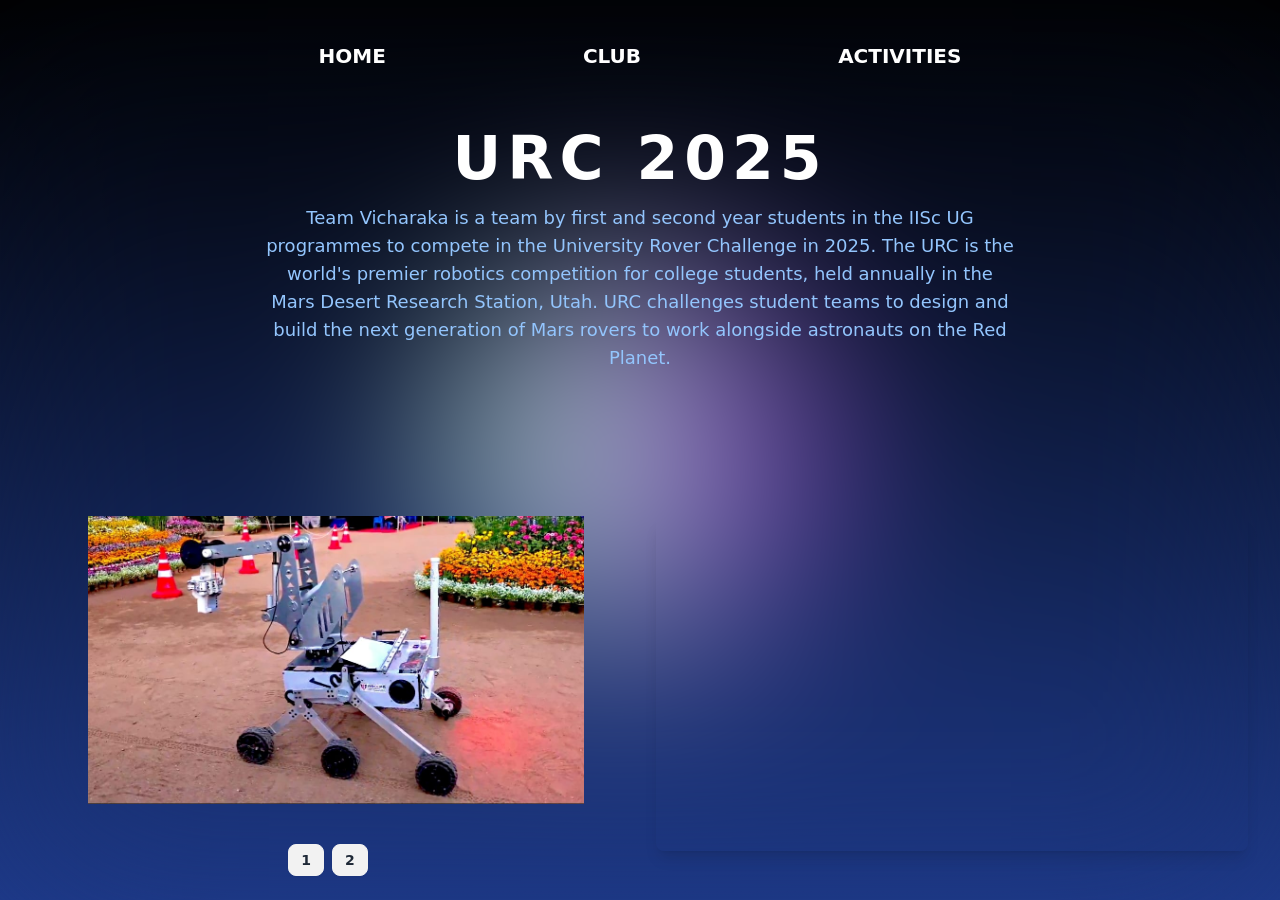
==== commit 56f58578: "updated 2025 page" ====
--- a/docs/URC_2025.html
+++ b/docs/URC_2025.html
@@ -23,11 +23,11 @@
       <div class="w-full flex  justify-center">
         <div class="specialHover p-2 w-full max-w-3xl -translate-y-10 flex-col flex items-center">
           <div class="hover:bg-white hover:text-black rounded-md fontEffect text-6xl font-semibold tracking-widest text-white p-4 border-blue-300" data-value="URC 2024">
-            URC 2024
+            URC 2025
           </div>
           <div class="mx-auto">
             <p class="text-lg text-blue-300" data-value="20XX_content">
-              Team Vicharaka is a team by first and second year students in the IISc UG programmes to compete in the University Rover Challenge in 2024. The URC is the world's premier robotics competition for college students, held annually in the Mars Desert Research Station, Utah. URC challenges student teams to design and build the next generation of Mars rovers to work alongside astronauts on the Red Planet.
+              Team Vicharaka is a team by first and second year students in the IISc UG programmes to compete in the University Rover Challenge in 2025. The URC is the world's premier robotics competition for college students, held annually in the Mars Desert Research Station, Utah. URC challenges student teams to design and build the next generation of Mars rovers to work alongside astronauts on the Red Planet.
             </p>
           </div>
         </div>
@@ -95,250 +95,350 @@
                     <h2 class="card-title">Prof. Pushpak Jagtap</h2>
                   </div>
                 </div>
-                <div class="card bg-base-200 text-white font-medium w-72 shadow-xl hover:scale-110 ease-in-out duration-500">
-                  <figure class="h-72 w-72">
-                    <img class="w-full h-full object-cover" src="./images/members/pandu.jpeg" alt="Prof. Chandrasekaran Pandurangan" />
-                  </figure>
-                  <div class="card-body">
-                    <h2 class="card-title">Prof. Chandrasekaran Pandurangan</h2>
+
+                <div class="card bg-base-200 text-white font-medium w-72 shadow-xl hover:scale-110 ease-in-out duration-500">
+                  <figure class="h-72 w-72">
+                    <img class="w-full h-full object-cover" src="./images/members/bharadwaj.png" alt="Prof. Bharadwaj Amrutur" />
+                  </figure>
+                  <div class="card-body">
+                    <h2 class="card-title">Prof. Bharadwaj Amrutur</h2>
+                  </div>
+                </div>
+              </div>
+            </section>
+
+          </div> 
+
+
+          <div class="p-8 my-8 mx-8 flex flex-col items-center lg:items-start text-center">
+            <h3 class="text-4xl  lg:text-5xl text-white font-mono font-semibold p-4 my-4 rounded-md tracking-widest" data-value="DEPT_1">Project Management</h3>
+
+            <section class="flex flex-col m-auto items-center">
+              <div class="p-4 my-8 grid z-0 grid-cols-1 sm:grid-cols-2 md:grid-cols-3 lg:grid-cols-5 gap-8 justify-items-center ">
+                
+                <div class="card bg-base-200 text-white font-medium w-72 shadow-xl hover:scale-110 ease-in-out duration-500">
+                  <figure class="h-72 w-72">
+                    <img class="w-full h-full object-cover" src="./images/members/pritesh_jogdhankar.jpg" alt="" />
+                  </figure>
+                  <div class="card-body">
+                    <h2 class="card-title">  
+                      Pritesh Jogdhankar
+                    </h2>
+                    <p> Batch:2022-2026</p>
+
+                  </div>
+                </div>
+
+                <div class="card bg-base-200 text-white font-medium w-72 shadow-xl hover:scale-110 ease-in-out duration-500">
+                  <figure class="h-72 w-72">
+                    <img class="w-full h-full object-cover" src="./images/members/sayak.png" alt="" />
+                  </figure>
+                  <div class="card-body">
+                    <h2 class="card-title">  
+                      Sayak Maji
+                    </h2>
+                    <p> Batch:2023-2027</p>
+
+                  </div>
+                </div>
+              </div>
+            </section>
+
+          </div> 
+
+          <div class="p-8 my-8 mx-8 flex flex-col items-center lg:items-start text-center">
+            <h3 class="text-4xl  lg:text-5xl text-white font-mono font-semibold p-4 my-4 rounded-md tracking-widest" data-value="DEPT_1">Mechanical</h3>
+
+            <section class="flex flex-col m-auto items-center">
+              <div class="p-4 my-8 grid z-0 grid-cols-1 sm:grid-cols-2 md:grid-cols-3 lg:grid-cols-5 gap-8 justify-items-center ">
+                <div class="card bg-base-200 text-white font-medium w-72 shadow-xl hover:scale-110 ease-in-out duration-500">
+                  <figure class="h-72 w-72">
+                    <img class="w-full h-full object-cover" src="./images/members/sayak.png" alt="" />
+                  </figure>
+                  <div class="card-body">
+                    <h2 class="card-title">  
+                      Sayak Maji
+                    </h2>
+                    <p> Batch:2023-2027</p>
+
+                  </div>
+                </div>
+                <div class="card bg-base-200 text-white font-medium w-72 shadow-xl hover:scale-110 ease-in-out duration-500">
+                  <figure class="h-72 w-72">
+                    <img class="w-full h-full object-cover" src="./images/members/aldin_nath.jpg" alt="" />
+                  </figure>
+                  <div class="card-body">
+                    <h2 class="card-title">
+                      Aldrin Nath</h2>
+                    <p> Batch:2023-2027</p>
                   </div>
                 </div>
                 <div
                   class="card bg-base-200 text-white font-medium w-72 shadow-xl hover:scale-110 ease-in-out duration-500 rounded-">
                   <figure class="h-72 w-72  ">
-                    <img class="w-full h-full object-cover" src="./images/members/koushik.jpg" alt="Prof. Koushik Viswanathan" />
-                  </figure>
-                  <div class="card-body">
-                    <h2 class="card-title">Prof. Koushik Viswanathan</h2>
-                  </div>
-                </div>
-                <div class="card bg-base-200 text-white font-medium w-72 shadow-xl hover:scale-110 ease-in-out duration-500">
-                  <figure class="h-72 w-72">
-                    <img class="w-full h-full object-cover" src="./images/members/rajesh.jpg" alt="Prof. Rajesh Sundareshan" />
-                  </figure>
-                  <div class="card-body">
-                    <h2 class="card-title">Prof. Rajesh Sundareshan</h2>
-                  </div>
-                </div>
-                <div class="card bg-base-200 text-white font-medium w-72 shadow-xl hover:scale-110 ease-in-out duration-500">
-                  <figure class="h-72 w-72">
-                    <img class="w-full h-full object-cover" src="./images/members/bharadwaj.png" alt="Prof. Bharadwaj Amrutur" />
-                  </figure>
-                  <div class="card-body">
-                    <h2 class="card-title">Prof. Bharadwaj Amrutur</h2>
-                  </div>
-                </div>
+                    <img class="w-full h-full object-cover" src="./images/members/Sagar Nath.jpg" alt="" />
+                  </figure>
+                  <div class="card-body">
+                    <h2 class="card-title">
+                      Sargar Nath</h2>
+                    <p> Batch:2024-2028</p>
+                  </div>
+                </div>
+                <div
+                class="card bg-base-200 text-white font-medium w-72 shadow-xl hover:scale-110 ease-in-out duration-500 rounded-">
+                <figure class="h-72 w-72  ">
+                  <img class="w-full h-full object-cover" src="./images/members/Sameer Rajput.jpg" alt="" />
+                </figure>
+                <div class="card-body">
+                  <h2 class="card-title">
+                    Sameer Rajput</h2>
+                  <p> Batch:2024-2028</p>
+                </div>
+              </div>
+              <div
+              class="card bg-base-200 text-white font-medium w-72 shadow-xl hover:scale-110 ease-in-out duration-500 rounded-">
+              <figure class="h-72 w-72  ">
+                <img class="w-full h-full object-cover" src="./images/members/Uday Regon.jpg" alt="" />
+              </figure>
+              <div class="card-body">
+                <h2 class="card-title">
+                  Uday Regon</h2>
+                <p> Batch:2024-2028</p>
+              </div>
+            </div>
+            <div
+            class="card bg-base-200 text-white font-medium w-72 shadow-xl hover:scale-110 ease-in-out duration-500 rounded-">
+            <figure class="h-72 w-72  ">
+              <img class="w-full h-full object-cover" src="./images/members/Aihik.jpeg" alt="" />
+            </figure>
+            <div class="card-body">
+              <h2 class="card-title">
+                Aihik Mondal </h2>
+              <p> Batch:2024-2028</p>
+            </div>
+            </div>
+            <div
+            class="card bg-base-200 text-white font-medium w-72 shadow-xl hover:scale-110 ease-in-out duration-500 rounded-">
+            <figure class="h-72 w-72  ">
+              <img class="w-full h-full object-cover" src="./images/members/Dhritishman Dutta.jpg" alt="" />
+            </figure>
+            <div class="card-body">
+              <h2 class="card-title">
+                Dhritishman Dutta </h2>
+              <p> Batch:2024-2028</p>
+            </div>
+            </div>
+            <div
+            class="card bg-base-200 text-white font-medium w-72 shadow-xl hover:scale-110 ease-in-out duration-500 rounded-">
+            <figure class="h-72 w-72  ">
+              <img class="w-full h-full object-cover" src="./images/members/Vidhi Chauhan.jpg" alt="" />
+            </figure>
+            <div class="card-body">
+              <h2 class="card-title">
+                Vidhi Chauhan </h2>
+              <p> Batch:2024-2028</p>
+            </div>
+            </div>
+            <div
+            class="card bg-base-200 text-white font-medium w-72 shadow-xl hover:scale-110 ease-in-out duration-500 rounded-">
+            <figure class="h-72 w-72  ">
+              <img class="w-full h-full object-cover" src="./images/members/Idris Raja.jpg" alt="" />
+            </figure>
+            <div class="card-body">
+              <h2 class="card-title">
+                Idris Raja</h2>
+              <p> Batch:2024-2028</p>
+            </div>
+            </div>
               </div>
             </section>
 
           </div> 
 
-
-          <div class="p-8 my-8 mx-8 flex flex-col items-center lg:items-start text-center">
-            <h3 class="text-4xl  lg:text-5xl text-white font-mono font-semibold p-4 my-4 rounded-md tracking-widest" data-value="DEPT_1">Project Management</h3>
-
-            <section class="flex flex-col m-auto items-center">
-              <div class="p-4 my-8 grid z-0 grid-cols-1 sm:grid-cols-2 md:grid-cols-3 lg:grid-cols-5 gap-8 justify-items-center ">
-                <div class="card bg-base-200 text-white font-medium w-72 shadow-xl hover:scale-110 ease-in-out duration-500">
-                  <figure class="h-72 w-72">
-                    <img class="w-full h-full object-cover" src="./images/members/sidak.jpg" alt="current coordinator" />
-                  </figure>
-                  <div class="card-body">
-                    <h2 class="card-title">Sidak Singh Grewal</h2>
-                    <p> Batch:2022-2026</p>
-                  </div>
-                </div>
-                <div class="card bg-base-200 text-white font-medium w-72 shadow-xl hover:scale-110 ease-in-out duration-500">
-                  <figure class="h-72 w-72">
-                    <img class="w-full h-full object-cover" src="./images/members/sahil.jpg" alt="current coordinator" />
-                  </figure>
-                  <div class="card-body">
-                    <h2 class="card-title">Sahil Chaudhary</h2>
-                    <p> Batch:2022-2026</p>
-
+          <div class="p-8 my-8 mx-8 flex flex-col items-center lg:items-start text-center">
+            <h3 class="text-4xl  lg:text-5xl text-white font-mono font-semibold p-4 my-4 rounded-md tracking-widest" data-value="DEPT_1">Bio-Science</h3>
+
+            <section class="flex flex-col m-auto items-center">
+              <div class="p-4 my-8 grid z-0 grid-cols-1 sm:grid-cols-2 md:grid-cols-3 lg:grid-cols-5 gap-8 justify-items-center ">
+                <div class="card bg-base-200 text-white font-medium w-72 shadow-xl hover:scale-110 ease-in-out duration-500">
+                  <figure class="h-72 w-72">
+                    <img class="w-full h-full object-cover" src="./images/members/sayak.png" alt="" />
+                  </figure>
+                  <div class="card-body">
+                    <h2 class="card-title">  
+                      Sayak Maji
+                    </h2>
+                    <p> Batch:2023-2027</p>
+                  </div>
+                </div>
+              <div class="card bg-base-200 text-white font-medium w-72 shadow-xl hover:scale-110 ease-in-out duration-500">
+                <figure class="h-72 w-72">
+                  <img class="w-full h-full object-cover" src="./images/members/Achintya Mathur.jpg" alt="" />
+                </figure>
+                <div class="card-body">
+                  <h2 class="card-title">
+                    Achintya Mathur</h2>
+                  <p> Batch:2023-2027</p>
+
+                </div>
+              </div>
+              <div class="card bg-base-200 text-white font-medium w-72 shadow-xl hover:scale-110 ease-in-out duration-500">
+                <figure class="h-72 w-72">
+                  <img class="w-full h-full object-cover" src="./images/members/Samyak Kasliwal.jpg" alt="" />
+                </figure>
+                <div class="card-body">
+                  <h2 class="card-title">
+                    Samyak Kasliwal</h2>
+                  <p> Batch:2023-2027</p>
+
+                </div>
+              </div>
+              <div class="card bg-base-200 text-white font-medium w-72 shadow-xl hover:scale-110 ease-in-out duration-500">
+                <figure class="h-72 w-72">
+                  <img class="w-full h-full object-cover" src="./images/members/Krishna Vanjani.jpg" alt="" />
+                </figure>
+                <div class="card-body">
+                  <h2 class="card-title">
+                    Krishna Vanjani</h2>
+                  <p> Batch:2024-2028</p>
+
+                </div>
+              </div>
+
+              <div class="card bg-base-200 text-white font-medium w-72 shadow-xl hover:scale-110 ease-in-out duration-500">
+                  <figure class="h-72 w-72">
+                    <img class="w-full h-full object-cover" src="./images/members/Niranjana Surya.jpg" alt="" />
+                  </figure>
+                  <div class="card-body">
+                    <h2 class="card-title">
+                      Niranjana Surya</h2>
+                    <p> Batch:2024-2028</p>
+
+                  </div>
+                </div>
+
+              </div>
+            </section>
+
+          </div>
+
+          <div class="p-8 my-8 mx-8 flex flex-col items-center lg:items-start text-center">
+            <h3 class="text-4xl  lg:text-5xl text-white font-mono font-semibold p-4 my-4 rounded-md tracking-widest" data-value="DEPT_1">Electronics</h3>
+            <section class="flex flex-col m-auto items-center">
+              <div class="p-4 my-8 grid z-0 grid-cols-1 sm:grid-cols-2 md:grid-cols-3 lg:grid-cols-5 gap-8 justify-items-center ">
+                <div class="card bg-base-200 text-white font-medium w-72 shadow-xl hover:scale-110 ease-in-out duration-500">
+                  <figure class="h-72 w-72">
+                    <img class="w-full h-full object-cover" src="./images/members/aldin_nath.jpg" alt="" />
+                  </figure>
+                  <div class="card-body">
+                    <h2 class="card-title">
+                      Aldrin Nath</h2>
+                    <p> Batch:2023-2027</p>
+                  </div>
+                </div>
+                <div class="card bg-base-200 text-white font-medium w-72 shadow-xl hover:scale-110 ease-in-out duration-500">
+                  <figure class="h-72 w-72">
+                    <img class="w-full h-full object-cover" src="./images/members/sayak.png" alt="" />
+                  </figure>
+                  <div class="card-body">
+                    <h2 class="card-title">  
+                      Sayak Maji
+                    </h2>
+                    <p> Batch:2023-2027</p>
+
+                  </div>
+                </div>
+                <div class="card bg-base-200 text-white font-medium w-72 shadow-xl hover:scale-110 ease-in-out duration-500">
+                  <figure class="h-72 w-72">
+                    <img class="w-full h-full object-cover" src="./images/members/Animesh Pradhan.jpg" alt="" />
+                  </figure>
+                  <div class="card-body">
+                    <h2 class="card-title">
+                      Animesh Pradhan</h2>
+                    <p> Batch:2024-2028</p>
                   </div>
                 </div>
                 <div
                   class="card bg-base-200 text-white font-medium w-72 shadow-xl hover:scale-110 ease-in-out duration-500 rounded-">
                   <figure class="h-72 w-72  ">
-                    <img class="w-full h-full object-cover" src="./images/members/aditya.jpg" alt="current coordinator" />
-                  </figure>
-                  <div class="card-body">
-                    <h2 class="card-title">Aditya Gupta</h2>
-                    <p> Batch:2022-2026</p>
-                  </div>
-                </div>
-              </div>
-            </section>
-
+                    <img class="w-full h-full object-cover" src="./images/members/Sagar Nath.jpg" alt="" />
+                  </figure>
+                  <div class="card-body">
+                    <h2 class="card-title">
+                      Sargar Nath</h2>
+                    <p> Batch:2024-2028</p>
+                  </div>
+                </div>
+                <div
+                class="card bg-base-200 text-white font-medium w-72 shadow-xl hover:scale-110 ease-in-out duration-500 rounded-">
+                <figure class="h-72 w-72  ">
+                  <img class="w-full h-full object-cover" src="./images/members/Sameer Rajput.jpg" alt="" />
+                </figure>
+                <div class="card-body">
+                  <h2 class="card-title">
+                    Sameer Rajput</h2>
+                  <p> Batch:2024-2028</p>
+                </div>
+              </div>
+              <div
+              class="card bg-base-200 text-white font-medium w-72 shadow-xl hover:scale-110 ease-in-out duration-500 rounded-">
+              <figure class="h-72 w-72  ">
+                <img class="w-full h-full object-cover" src="./images/members/Shreyan Priyadarshi.jpg" alt="" />
+              </figure>
+              <div class="card-body">
+                <h2 class="card-title">
+                  Shreyan Priyadarshi</h2>
+                <p> Batch:2024-2028</p>
+              </div>
+            </div>
+            <div
+            class="card bg-base-200 text-white font-medium w-72 shadow-xl hover:scale-110 ease-in-out duration-500 rounded-">
+            <figure class="h-72 w-72  ">
+              <img class="w-full h-full object-cover" src="./images/members/Aihik.jpeg" alt="" />
+            </figure>
+            <div class="card-body">
+              <h2 class="card-title">
+                Aihik Mondal </h2>
+              <p> Batch:2024-2028</p>
+            </div>
+            </div>
+            <div
+            class="card bg-base-200 text-white font-medium w-72 shadow-xl hover:scale-110 ease-in-out duration-500 rounded-">
+            <figure class="h-72 w-72  ">
+              <img class="w-full h-full object-cover" src="./images/members/Dhritishman Dutta.jpg" alt="" />
+            </figure>
+            <div class="card-body">
+              <h2 class="card-title">
+                Dhritishman Dutta </h2>
+              <p> Batch:2024-2028</p>
+            </div>
+            </div>
+            <div
+            class="card bg-base-200 text-white font-medium w-72 shadow-xl hover:scale-110 ease-in-out duration-500 rounded-">
+            <figure class="h-72 w-72  ">
+              <img class="w-full h-full object-cover" src="./images/members/Vidhi Chauhan.jpg" alt="" />
+            </figure>
+            <div class="card-body">
+              <h2 class="card-title">
+                Vidhi Chauhan </h2>
+              <p> Batch:2024-2028</p>
+            </div>
+            </div>
+            <div
+            class="card bg-base-200 text-white font-medium w-72 shadow-xl hover:scale-110 ease-in-out duration-500 rounded-">
+            <figure class="h-72 w-72  ">
+              <img class="w-full h-full object-cover" src="./images/members/Sarthak Arora.png" alt="" />
+            </figure>
+            <div class="card-body">
+              <h2 class="card-title">
+                Sarthak Arora</h2>
+              <p> Batch:2024-2028</p>
+            </div>
+            </div>
+              </div>
+            </section>
           </div> 
 
-          <div class="p-8 my-8 mx-8 flex flex-col items-center lg:items-start text-center">
-            <h3 class="text-4xl  lg:text-5xl text-white font-mono font-semibold p-4 my-4 rounded-md tracking-widest" data-value="DEPT_1">Mechanical</h3>
-
-            <section class="flex flex-col m-auto items-center">
-              <div class="p-4 my-8 grid z-0 grid-cols-1 sm:grid-cols-2 md:grid-cols-3 lg:grid-cols-5 gap-8 justify-items-center ">
-                <div class="card bg-base-200 text-white font-medium w-72 shadow-xl hover:scale-110 ease-in-out duration-500">
-                  <figure class="h-72 w-72">
-                    <img class="w-full h-full object-cover" src="./images/members/pranav.JPG" alt="current coordinator" />
-                  </figure>
-                  <div class="card-body">
-                    <h2 class="card-title">Pranav Kalsi</h2>
-                    <p> Batch:2022-2026</p>
-                  </div>
-                </div>
-                <div class="card bg-base-200 text-white font-medium w-72 shadow-xl hover:scale-110 ease-in-out duration-500">
-                  <figure class="h-72 w-72">
-                    <img class="w-full h-full object-cover" src="./images/members/sathvik.jpg" alt="current coordinator" />
-                  </figure>
-                  <div class="card-body">
-                    <h2 class="card-title">
-                      Manthri Sathvik</h2>
-                    <p> Batch:2022-2026</p>
-
-                  </div>
-                </div>
-                <div
-                  class="card bg-base-200 text-white font-medium w-72 shadow-xl hover:scale-110 ease-in-out duration-500 rounded-">
-                  <figure class="h-72 w-72  ">
-                    <img class="w-full h-full object-cover" src="./images/members/sanyat.jpg" alt="current coordinator" />
-                  </figure>
-                  <div class="card-body">
-                    <h2 class="card-title">
-                      Sanyat Fale</h2>
-                    <p> Batch:2022-2026</p>
-                  </div>
-                </div>
-              </div>
-            </section>
-
-          </div> 
-
-          <div class="p-8 my-8 mx-8 flex flex-col items-center lg:items-start text-center">
-            <h3 class="text-4xl  lg:text-5xl text-white font-mono font-semibold p-4 my-4 rounded-md tracking-widest" data-value="DEPT_1">Life-Detection</h3>
-
-            <section class="flex flex-col m-auto items-center">
-              <div class="p-4 my-8 grid z-0 grid-cols-1 sm:grid-cols-2 md:grid-cols-3 lg:grid-cols-5 gap-8 justify-items-center ">
-                <div class="card bg-base-200 text-white font-medium w-72 shadow-xl hover:scale-110 ease-in-out duration-500">
-                  <figure class="h-72 w-72">
-                    <img class="w-full h-full object-cover" src="./images/members/dhruv.jpg" alt="current coordinator" />
-                  </figure>
-                  <div class="card-body">
-                    <h2 class="card-title">Dhruv Gupta</h2>
-                    <p> Batch:2021-2025</p>
-                  </div>
-                </div>
-                <div class="card bg-base-200 text-white font-medium w-72 shadow-xl hover:scale-110 ease-in-out duration-500">
-                  <figure class="h-72 w-72">
-                    <img class="w-full h-full object-cover" src="./images/members/mohar.jpg" alt="current coordinator" />
-                  </figure>
-                  <div class="card-body">
-                    <h2 class="card-title">
-                      Mohar Kanti Biswas</h2>
-                    <p> Batch:2022-2026</p>
-
-                  </div>
-                </div>
-                <div
-                  class="card bg-base-200 text-white font-medium w-72 shadow-xl hover:scale-110 ease-in-out duration-500 rounded-">
-                  <figure class="h-72 w-72  ">
-                    <img class="w-full h-full object-cover" src="./images/members/kalyan.jpg" alt="current coordinator" />
-                  </figure>
-                  <div class="card-body">
-                    <h2 class="card-title">     
-                    Kalyanbrata Chandra</h2>
-                    <p> Batch:2022-2026</p>
-                  </div>
-                </div>
-              </div>
-            </section>
-
-          </div>
-
-          <div class="p-8 my-8 mx-8 flex flex-col items-center lg:items-start text-center">
-            <h3 class="text-4xl  lg:text-5xl text-white font-mono font-semibold p-4 my-4 rounded-md tracking-widest" data-value="DEPT_1">Electronics</h3>
-            <section class="flex flex-col m-auto items-center">
-              <div class="p-4 my-8 grid z-0 grid-cols-1 sm:grid-cols-2 md:grid-cols-3 lg:grid-cols-5 gap-8 justify-items-center ">
-                <div class="card bg-base-200 text-white font-medium w-72 shadow-xl hover:scale-110 ease-in-out duration-500">
-                  <figure class="h-72 w-72">
-                    <img class="w-full h-full object-cover" src="./images/members/nithin.jpg" alt="current coordinator" />
-                  </figure>
-                  <div class="card-body">
-                    <h2 class="card-title">Nitin Vetcha
-                    </h2>
-                    <p> Batch:2022-2026</p>
-                  </div>
-                </div>
-                <div class="card bg-base-200 text-white font-medium w-72 shadow-xl hover:scale-110 ease-in-out duration-500">
-                  <figure class="h-72 w-72">
-                    <img class="w-full h-full object-cover" src="./images/members/sayak.png" alt="current coordinator" />
-                  </figure>
-                  <div class="card-body">
-                    <h2 class="card-title">  
-                      Sayak Maji
-                    </h2>
-                    <p> Batch:2022-2026</p>
-
-                  </div>
-                </div>
-                <div
-                  class="card bg-base-200 text-white font-medium w-72 shadow-xl hover:scale-110 ease-in-out duration-500 rounded-">
-                  <figure class="h-72 w-72  ">
-                    <img class="w-full h-full object-cover" src="./images/members/kalyan.jpg" alt="current coordinator" />
-                  </figure>
-                  <div class="card-body">
-                    <h2 class="card-title">     
-                    Kalyanbrata Chandra</h2>
-                    <p> Batch:2022-2026</p>
-                  </div>
-                </div>
-              </div>
-            </section>
-          </div> 
-
-          <div class="p-8 my-8 mx-8 flex flex-col items-center lg:items-start text-center">
-            <h3 class="text-4xl  lg:text-5xl text-white font-mono font-semibold p-4 my-4 rounded-md tracking-widest" data-value="DEPT_1">Software Development
-            </h3>
-            <section class="flex flex-col m-auto items-center">
-              <div class="p-4 my-8 grid z-0 grid-cols-1 sm:grid-cols-2 md:grid-cols-3 lg:grid-cols-5 gap-8 justify-items-center ">
-                <div class="card bg-base-200 text-white font-medium w-72 shadow-xl hover:scale-110 ease-in-out duration-500">
-                  <figure class="h-72 w-72">
-                    <img class="w-full h-full object-cover" src="./images/members/sirjan.jpg" alt="current coordinator" />
-                  </figure>
-                  <div class="card-body">
-                    <h2 class="card-title">Sirjan Hansda
-                    </h2>
-                    <p> Batch:2022-2026</p>
-                  </div>
-                </div>
-                <div class="card bg-base-200 text-white font-medium w-72 shadow-xl hover:scale-110 ease-in-out duration-500">
-                  <figure class="h-72 w-72">
-                    <img class="w-full h-full object-cover" src="./images/members/sathvik.jpg" alt="current coordinator" />
-                  </figure>
-                  <div class="card-body">
-                    <h2 class="card-title">  
-                      Manthri Sathvik
-                    </h2>
-                    <p> Batch:2022-2026</p>
-
-                  </div>
-                </div>
-                <div class="card bg-base-200 text-white font-medium w-72 shadow-xl hover:scale-110 ease-in-out duration-500">
-                  <figure class="h-72 w-72">
-                    <img class="w-full h-full object-cover" src="./images/members/pratyush.jpg" alt="current coordinator" />
-                  </figure>
-                  <div class="card-body">
-                    <h2 class="card-title">     
-                      Pratyush Kant
-                    </h2>
-                    <p> Batch:2022-2026</p>
-
-                  </div>
-                </div>
-
-              </div>
-            </section>
-          </div> 
 
           <div class="p-8 my-8 mx-8 flex flex-col items-center lg:items-start text-center">
             <h3 class="text-4xl  lg:text-5xl text-white font-mono font-semibold p-4 my-4 rounded-md tracking-widest" data-value="DEPT_1">Autonomous Navigation System
@@ -347,62 +447,128 @@
               <div class="p-4 my-8 grid z-0 grid-cols-1 sm:grid-cols-2 md:grid-cols-3 lg:grid-cols-5 gap-8 justify-items-center ">
                 <div class="card bg-base-200 text-white font-medium w-72 shadow-xl hover:scale-110 ease-in-out duration-500">
                   <figure class="h-72 w-72">
-                    <img class="w-full h-full object-cover" src="./images/members/sahil.jpg" alt="current coordinator" />
-                  </figure>
-                  <div class="card-body">
-                    <h2 class="card-title">Sahil Chaudhary
+                    <img class="w-full h-full object-cover" src="./images/members/pritesh_jogdhankar.jpg" alt="" />
+                  </figure>
+                  <div class="card-body">
+                    <h2 class="card-title">  
+                      Pritesh Jogdhankar
+                    </h2>
+                    <p> Batch:2023-2027</p>
+
+                  </div>
+                </div>
+                <div class="card bg-base-200 text-white font-medium w-72 shadow-xl hover:scale-110 ease-in-out duration-500">
+                  <figure class="h-72 w-72">
+                    <img class="w-full h-full object-cover" src="./images/members/pratham_gupta.jpg" alt="" />
+                  </figure>
+                  <div class="card-body">
+                    <h2 class="card-title">     
+                      Pratham Gupta
+                    </h2>
+                    <p> Batch:2023-2027</p>
+
+                  </div>
+                </div>
+                <div class="card bg-base-200 text-white font-medium w-72 shadow-xl hover:scale-110 ease-in-out duration-500">
+                  <figure class="h-72 w-72">
+                    <img class="w-full h-full object-cover" src="./images/members/sahil.jpg" alt="" />
+                  </figure>
+                  <div class="card-body">
+                    <h2 class="card-title">     
+                      Sahil Chaudhary
                     </h2>
                     <p> Batch:2022-2026</p>
-                  </div>
-                </div>
-                <div class="card bg-base-200 text-white font-medium w-72 shadow-xl hover:scale-110 ease-in-out duration-500">
-                  <figure class="h-72 w-72">
-                    <img class="w-full h-full object-cover" src="./images/members/armaan.jpg" alt="current coordinator" />
-                  </figure>
-                  <div class="card-body">
-                    <h2 class="card-title">  
-                    Armaan Khetarpaul
-                    </h2>
-                    <p> Batch:2022-2026</p>
-
-                  </div>
-                </div>
-                <div class="card bg-base-200 text-white font-medium w-72 shadow-xl hover:scale-110 ease-in-out duration-500">
-                  <figure class="h-72 w-72">
-                    <img class="w-full h-full object-cover" src="./images/members/aditya.jpg" alt="current coordinator" />
-                  </figure>
-                  <div class="card-body">
-                    <h2 class="card-title">     
-                      Aditya Gupta
-                    </h2>
-                    <p> Batch:2022-2026</p>
-
-                  </div>
-                </div>
-                <div class="card bg-base-200 text-white font-medium w-72 shadow-xl hover:scale-110 ease-in-out duration-500">
-                  <figure class="h-72 w-72">
-                    <img class="w-full h-full object-cover" src="./images/members/shishir.jpg" alt="current coordinator" />
-                  </figure>
-                  <div class="card-body">
-                    <h2 class="card-title">     
-                      RK Shishir
-                    </h2>
-                    <p> Batch:2022-2026</p>
-
-                  </div>
-                </div>
-                <div class="card bg-base-200 text-white font-medium w-72 shadow-xl hover:scale-110 ease-in-out duration-500">
-                  <figure class="h-72 w-72">
-                    <img class="w-full h-full object-cover" src="./images/members/suhas.JPG" alt="current coordinator" />
-                  </figure>
-                  <div class="card-body">
-                    <h2 class="card-title">     
-                    Suhas Vundavili
-                    </h2>
-                    <p> Batch:2022-2026</p>
-
-                  </div>
-                </div>
+
+                  </div>
+                </div>
+                <div class="card bg-base-200 text-white font-medium w-72 shadow-xl hover:scale-110 ease-in-out duration-500">
+                  <figure class="h-72 w-72">
+                    <img class="w-full h-full object-cover" src="./images/members/Pragnya Yadav.jpg" alt="" />
+                  </figure>
+                  <div class="card-body">
+                    <h2 class="card-title">     
+                      Pragnya Yadav
+                    </h2>
+                    <p> Batch:2024-2028</p>
+                  </div>
+
+
+
+                </div>
+                <div class="card bg-base-200 text-white font-medium w-72 shadow-xl hover:scale-110 ease-in-out duration-500">
+                  <figure class="h-72 w-72">
+                    <img class="w-full h-full object-cover" src="./images/members/Prince soni.jpeg" alt="" />
+                  </figure>
+                  <div class="card-body">
+                    <h2 class="card-title">     
+                      Prince soni
+                    </h2>
+                    <p> Batch:2024-2028</p>
+                  </div>
+
+                </div>
+                <div class="card bg-base-200 text-white font-medium w-72 shadow-xl hover:scale-110 ease-in-out duration-500">
+                  <figure class="h-72 w-72">
+                    <img class="w-full h-full object-cover" src="./images/members/krishna.jpg" alt="" />
+                  </figure>
+                  <div class="card-body">
+                    <h2 class="card-title">     
+                      krishna Gupta
+                    </h2>
+                    <p> Batch:2024-2028</p>
+                  </div>
+
+                </div>
+                <div class="card bg-base-200 text-white font-medium w-72 shadow-xl hover:scale-110 ease-in-out duration-500">
+                  <figure class="h-72 w-72">
+                    <img class="w-full h-full object-cover" src="./images/members/Agrim Arsh.jpg" alt="" />
+                  </figure>
+                  <div class="card-body">
+                    <h2 class="card-title">     
+                      Agrim Arsh
+                    </h2>
+                    <p> Batch:2024-2028</p>
+                  </div>
+
+                </div>
+                <div class="card bg-base-200 text-white font-medium w-72 shadow-xl hover:scale-110 ease-in-out duration-500">
+                  <figure class="h-72 w-72">
+                    <img class="w-full h-full object-cover" src="./images/members/Himanshi Sarode.jpg" alt="" />
+                  </figure>
+                  <div class="card-body">
+                    <h2 class="card-title">     
+                      Himanshi Sarode
+                    </h2>
+                    <p> Batch:2024-2028</p>
+                  </div>
+
+                </div>
+                <div class="card bg-base-200 text-white font-medium w-72 shadow-xl hover:scale-110 ease-in-out duration-500">
+                  <figure class="h-72 w-72">
+                    <img class="w-full h-full object-cover" src="./images/members/20241204_220858 - Nikhil Jamuda.jpg" alt="" />
+                  </figure>
+                  <div class="card-body">
+                    <h2 class="card-title">     
+                      Nikhil Jamuda
+                    </h2>
+                    <p> Batch:2023-2027</p>
+                  </div>
+
+                </div>
+                <div class="card bg-base-200 text-white font-medium w-72 shadow-xl hover:scale-110 ease-in-out duration-500">
+                  <figure class="h-72 w-72">
+                    <img class="w-full h-full object-cover" src="./images/members/Aditey Nandan.jpeg" alt="" />
+                  </figure>
+                  <div class="card-body">
+                    <h2 class="card-title">     
+                      Aditey Nandan
+                    </h2>
+                    <p> Batch:2024-2028</p>
+                  </div>
+
+                </div>
+
+                
               </div>
             </section>
           </div> 
@@ -414,21 +580,33 @@
               <div class="p-4 my-8 grid z-0 grid-cols-1 sm:grid-cols-2 md:grid-cols-3 lg:grid-cols-5 gap-8 justify-items-center ">
                 <div class="card bg-base-200 text-white font-medium w-72 shadow-xl hover:scale-110 ease-in-out duration-500">
                   <figure class="h-72 w-72">
-                    <img class="w-full h-full object-cover" src="./images/members/indrayudh.jpg" alt="current coordinator" />
-                  </figure>
-                  <div class="card-body">
-                    <h2 class="card-title">Indrayudh Das
+                    <img class="w-full h-full object-cover" src="./images/members/Sricheran Katta (2).jpg" alt="" />
+                  </figure>
+                  <div class="card-body">
+                    <h2 class="card-title">Sricheran Katta
+                    </h2>
+                    <p> Batch:2024-2028</p>
+                  </div>
+                </div>
+                <div class="card bg-base-200 text-white font-medium w-72 shadow-xl hover:scale-110 ease-in-out duration-500">
+                  <figure class="h-72 w-72">
+                    <img class="w-full h-full object-cover" src="./images/members/nandan chowdary.jpg" alt="" />
+                  </figure>
+                  <div class="card-body">
+                    <h2 class="card-title">  
+                      Nandan Chowdary
                     </h2>
                     <p> Batch:2022-2026</p>
-                  </div>
-                </div>
-                <div class="card bg-base-200 text-white font-medium w-72 shadow-xl hover:scale-110 ease-in-out duration-500">
-                  <figure class="h-72 w-72">
-                    <img class="w-full h-full object-cover" src="./images/members/pritesh_jogdhankar.jpg" alt="current coordinator" />
-                  </figure>
-                  <div class="card-body">
-                    <h2 class="card-title">  
-                      Pritesh Jogdhankar
+
+                  </div>
+                </div>
+                <div class="card bg-base-200 text-white font-medium w-72 shadow-xl hover:scale-110 ease-in-out duration-500">
+                  <figure class="h-72 w-72">
+                    <img class="w-full h-full object-cover" src="./images/members/kalpesh_bhatnagar.jpg" alt="" />
+                  </figure>
+                  <div class="card-body">
+                    <h2 class="card-title">     
+                      Kalpesh Bhatnagar
                     </h2>
                     <p> Batch:2022-2026</p>
 
@@ -436,23 +614,11 @@
                 </div>
                 <div class="card bg-base-200 text-white font-medium w-72 shadow-xl hover:scale-110 ease-in-out duration-500">
                   <figure class="h-72 w-72">
-                    <img class="w-full h-full object-cover" src="./images/members/kalpesh_bhatnagar.jpg" alt="current coordinator" />
-                  </figure>
-                  <div class="card-body">
-                    <h2 class="card-title">     
-                      Kalpesh Bhatnagar
-                    </h2>
-                    <p> Batch:2022-2026</p>
-
-                  </div>
-                </div>
-                <div class="card bg-base-200 text-white font-medium w-72 shadow-xl hover:scale-110 ease-in-out duration-500">
-                  <figure class="h-72 w-72">
-                    <img class="w-full h-full object-cover" src="./images/members/pratham.jpg" alt="current coordinator" />
-                  </figure>
-                  <div class="card-body">
-                    <h2 class="card-title">     
-                    Pratham Gupta
+                    <img class="w-full h-full object-cover" src="./images/members/Adityavardhan Srivastava.jpeg" alt="" />
+                  </figure>
+                  <div class="card-body">
+                    <h2 class="card-title">     
+                      Adityavardhan Srivastava
                     </h2>
                     <p> Batch:2022-2026</p>
 
@@ -469,51 +635,53 @@
               <div class="p-4 my-8 grid z-0 grid-cols-1 sm:grid-cols-2 md:grid-cols-3 lg:grid-cols-5 gap-8 justify-items-center ">
                 <div class="card bg-base-200 text-white font-medium w-72 shadow-xl hover:scale-110 ease-in-out duration-500">
                   <figure class="h-72 w-72">
-                    <img class="w-full h-full object-cover" src="./images/members/sidak.jpg" alt="current coordinator" />
-                  </figure>
-                  <div class="card-body">
-                    <h2 class="card-title">
-                      Sidak Singh Grewal
+                    <img class="w-full h-full object-cover" src="./images/members/pritesh_jogdhankar.jpg" alt="" />
+                  </figure>
+                  <div class="card-body">
+                    <h2 class="card-title">  
+                      Pritesh Jogdhankar
                     </h2>
                     <p> Batch:2022-2026</p>
-                  </div>
-                </div>
-                <div class="card bg-base-200 text-white font-medium w-72 shadow-xl hover:scale-110 ease-in-out duration-500">
-                  <figure class="h-72 w-72">
-                    <img class="w-full h-full object-cover" src="./images/members/sayak.png" alt="current coordinator" />
+
+                  </div>
+                </div>
+
+                <div class="card bg-base-200 text-white font-medium w-72 shadow-xl hover:scale-110 ease-in-out duration-500">
+                  <figure class="h-72 w-72">
+                    <img class="w-full h-full object-cover" src="./images/members/sayak.png" alt="" />
                   </figure>
                   <div class="card-body">
                     <h2 class="card-title">  
                       Sayak Maji
                     </h2>
-                    <p> Batch:2022-2026</p>
-
-                  </div>
-                </div>
-                <div class="card bg-base-200 text-white font-medium w-72 shadow-xl hover:scale-110 ease-in-out duration-500">
-                  <figure class="h-72 w-72">
-                    <img class="w-full h-full object-cover" src="./images/members/mehul.jpg" alt="current coordinator" />
-                  </figure>
-                  <div class="card-body">
-                    <h2 class="card-title">     
-                      Mehul Darak
-                    </h2>
-                    <p> Batch:2022-2026</p>
-
-                  </div>
-                </div>
-                <div class="card bg-base-200 text-white font-medium w-72 shadow-xl hover:scale-110 ease-in-out duration-500">
-                  <figure class="h-72 w-72">
-                    <img class="w-full h-full object-cover" src="./images/members/pratham.jpg" alt="current coordinator" />
-                  </figure>
-                  <div class="card-body">
-                    <h2 class="card-title">     
-                    Pratham Gupta
-                    </h2>
-                    <p> Batch:2022-2026</p>
-
-                  </div>
-                </div>
+                    <p> Batch:2023-2027</p>
+
+                  </div>
+                </div>
+                <div class="card bg-base-200 text-white font-medium w-72 shadow-xl hover:scale-110 ease-in-out duration-500">
+                  <figure class="h-72 w-72">
+                    <img class="w-full h-full object-cover" src="./images/members/nandan chowdary.jpg" alt="" />
+                  </figure>
+                  <div class="card-body">
+                    <h2 class="card-title">     
+                      Nandan 
+                      Chowdary
+                    </h2>
+                    <p> Batch:2024-2028</p>
+
+                  </div>
+                </div>
+                <div class="card bg-base-200 text-white font-medium w-72 shadow-xl hover:scale-110 ease-in-out duration-500">
+                  <figure class="h-72 w-72">
+                    <img class="w-full h-full object-cover" src="./images/members/Pragnya Yadav.jpg" alt="" />
+                  </figure>
+                  <div class="card-body">
+                    <h2 class="card-title">     
+                      Pragnya Yadav
+                    </h2>
+                    <p> Batch:2024-2028</p>
+                  </div>
+
               </div>
             </section>
           </div> 
@@ -525,48 +693,36 @@
               <div class="p-4 my-8 grid z-0 grid-cols-1 sm:grid-cols-2 md:grid-cols-3 lg:grid-cols-5 gap-8 justify-items-center ">
                 <div class="card bg-base-200 text-white font-medium w-72 shadow-xl hover:scale-110 ease-in-out duration-500">
                   <figure class="h-72 w-72">
-                    <img class="w-full h-full object-cover" src="./images/members/sahil.jpg" alt="current coordinator" />
+                    <img class="w-full h-full object-cover" src="./images/members/Pragnya Yadav.jpg" alt="" />
                   </figure>
                   <div class="card-body">
                     <h2 class="card-title">
-                      Sahil Chaudhary
+                      Pragnya Yadav
+                    </h2>
+                    <p> Batch:2024-2028</p>
+                  </div>
+                </div>
+                <div class="card bg-base-200 text-white font-medium w-72 shadow-xl hover:scale-110 ease-in-out duration-500">
+                  <figure class="h-72 w-72">
+                    <img class="w-full h-full object-cover" src="./images/members/pritesh_jogdhankar.jpg" alt="" />
+                  </figure>
+                  <div class="card-body">
+                    <h2 class="card-title">  
+                      Pritesh Jogdhankar
                     </h2>
                     <p> Batch:2022-2026</p>
-                  </div>
-                </div>
-                <div class="card bg-base-200 text-white font-medium w-72 shadow-xl hover:scale-110 ease-in-out duration-500">
-                  <figure class="h-72 w-72">
-                    <img class="w-full h-full object-cover" src="./images/members/pritesh_jogdhankar.jpg" alt="current coordinator" />
-                  </figure>
-                  <div class="card-body">
-                    <h2 class="card-title">  
-                      Pritesh Jogdhankar
-                    </h2>
-                    <p> Batch:2022-2026</p>
-
-                  </div>
-                </div>
-                <div class="card bg-base-200 text-white font-medium w-72 shadow-xl hover:scale-110 ease-in-out duration-500">
-                  <figure class="h-72 w-72">
-                    <img class="w-full h-full object-cover" src="./images/members/sharath.JPG" alt="current coordinator" />
-                  </figure>
-                  <div class="card-body">
-                    <h2 class="card-title">     
-                      S Sarath
-                    </h2>
-                    <p> Batch:2022-2026</p>
-
-                  </div>
-                </div>
-                <div class="card bg-base-200 text-white font-medium w-72 shadow-xl hover:scale-110 ease-in-out duration-500">
-                  <figure class="h-72 w-72">
-                    <img class="w-full h-full object-cover" src="./images/members/bhuvan.png" alt="current coordinator" />
-                  </figure>
-                  <div class="card-body">
-                    <h2 class="card-title">     
-                      Bhuvan Naik
-                    </h2>
-                    <p> Batch:2022-2026</p>
+
+                  </div>
+                </div>
+                <div class="card bg-base-200 text-white font-medium w-72 shadow-xl hover:scale-110 ease-in-out duration-500">
+                  <figure class="h-72 w-72">
+                    <img class="w-full h-full object-cover" src="./images/members/Agrim Arsh.jpg" alt="" />
+                  </figure>
+                  <div class="card-body">
+                    <h2 class="card-title">     
+                      Agrim Arsh
+                    </h2>
+                    <p> Batch:2024-2028</p>
 
                   </div>
                 </div>
@@ -581,37 +737,36 @@
               <div class="p-4 my-8 grid z-0 grid-cols-1 sm:grid-cols-2 md:grid-cols-3 lg:grid-cols-5 gap-8 justify-items-center ">
                 <div class="card bg-base-200 text-white font-medium w-72 shadow-xl hover:scale-110 ease-in-out duration-500">
                   <figure class="h-72 w-72">
-                    <img class="w-full h-full object-cover" src="./images/members/mehul.jpg" alt="current coordinator" />
+                    <img class="w-full h-full object-cover" src="./images/members/kalpesh_bhatnagar.jpg" alt="" />
                   </figure>
                   <div class="card-body">
                     <h2 class="card-title">
-                      Mehul Darak
-                    </h2>
-                    <p> Batch:2022-2026</p>
-                  </div>
-                </div>
-                <div class="card bg-base-200 text-white font-medium w-72 shadow-xl hover:scale-110 ease-in-out duration-500">
-                  <figure class="h-72 w-72">
-                    <img class="w-full h-full object-cover" src="./images/members/rdx.png" alt="current coordinator" />
-                  </figure>
-                  <div class="card-body">
-                    <h2 class="card-title">  
-                      Rhitabrata Das
-                    </h2>
-                    <p> Batch:2022-2026</p>
-
-                  </div>
-                </div>
-                <div class="card bg-base-200 text-white font-medium w-72 shadow-xl hover:scale-110 ease-in-out duration-500">
-                  <figure class="h-72 w-72">
-                    <img class="w-full h-full object-cover" src="./images/members/sohan.jpg" alt="current coordinator" />
-                  </figure>
-                  <div class="card-body">
-                    <h2 class="card-title">     
-                    Sohan Pattanayak
-                    </h2>
-                    <p> Batch:2022-2026</p>
-
+                      kalpesh_bhatnagar
+                    </h2>
+                    <p> Batch:2023-2027</p>
+                  </div>
+                </div>
+                <div class="card bg-base-200 text-white font-medium w-72 shadow-xl hover:scale-110 ease-in-out duration-500">
+                  <figure class="h-72 w-72">
+                    <img class="w-full h-full object-cover" src="./images/members/pritesh_jogdhankar.jpg" alt="" />
+                  </figure>
+                  <div class="card-body">
+                    <h2 class="card-title">  
+                      pritesh_jogdhankar
+                    </h2>
+                    <p> Batch:2023-2027</p>
+
+                  </div>
+                </div>
+                <div class="card bg-base-200 text-white font-medium w-72 shadow-xl hover:scale-110 ease-in-out duration-500">
+                  <figure class="h-72 w-72">
+                    <img class="w-full h-full object-cover" src="./images/members/Sayak Maji.jpg" alt="" />
+                  </figure>
+                  <div class="card-body">
+                    <h2 class="card-title">     
+                      Sayak Maji
+                    </h2>
+                    <p> Batch:2023-2027</p>
                   </div>
                 </div>
               </div>
